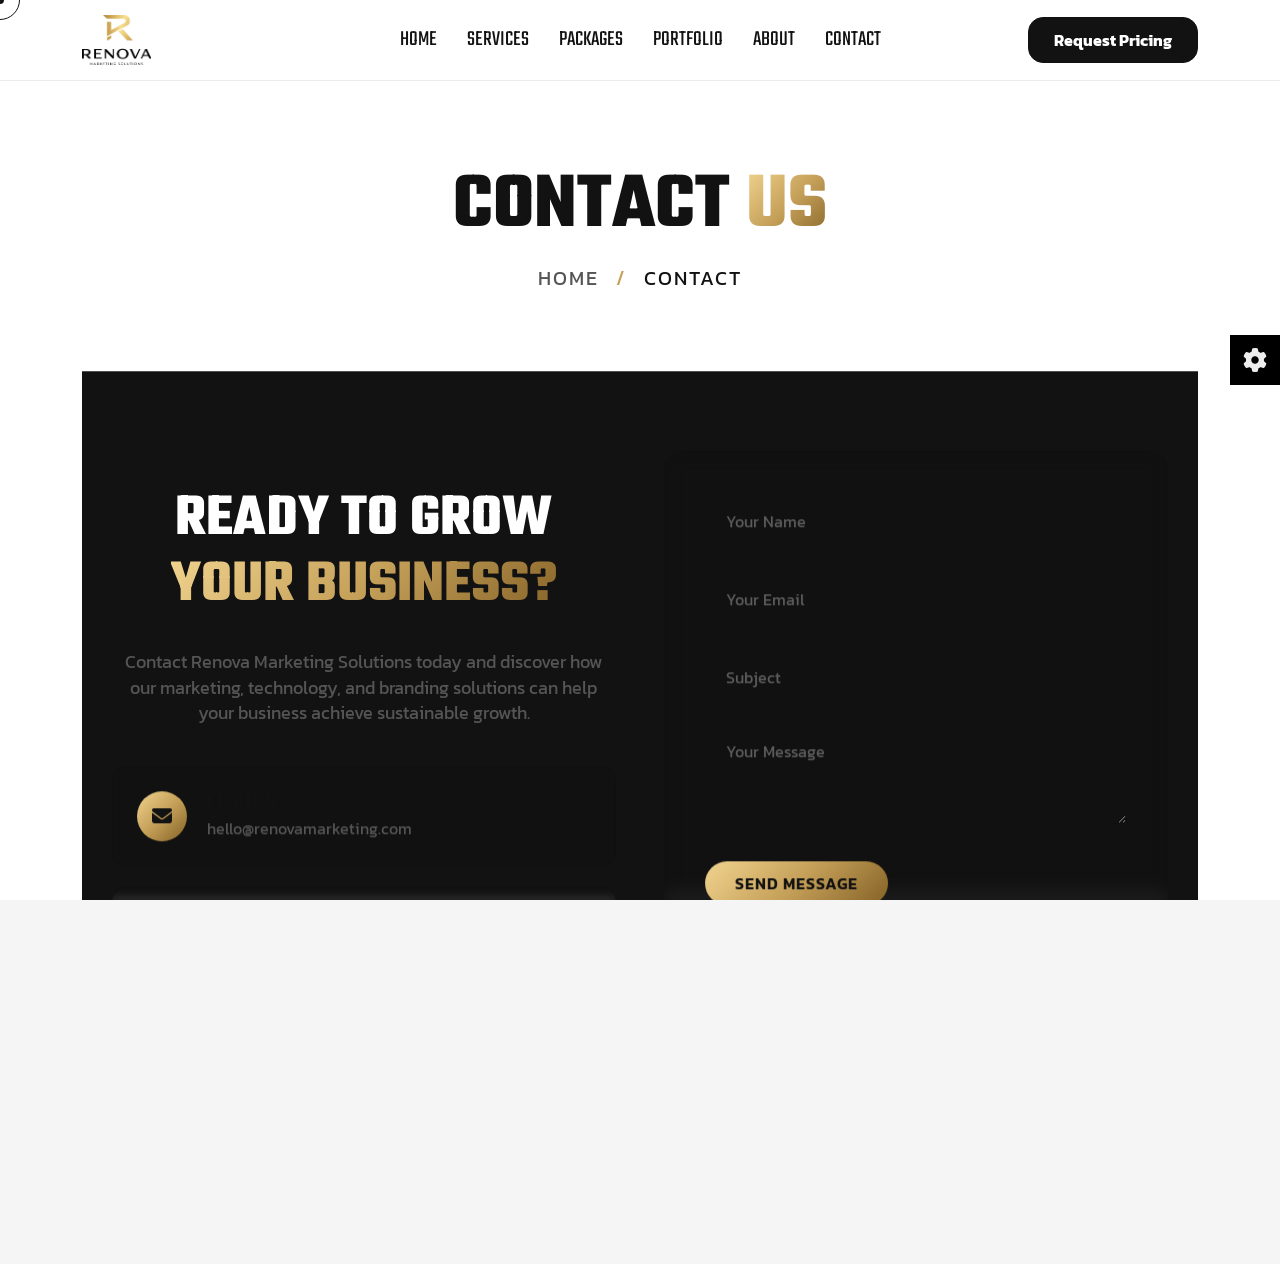
==== contact.html @ ac7cb0bd "fix" ====
<!doctype html>
<html lang="en">
  <head>
    <meta charset="UTF-8" />
    <meta http-equiv="X-UA-Compatible" content="IE=edge" />
    <meta name="viewport" content="width=device-width, initial-scale=1.0" />
    <meta
      name="description"
      content="Renova Marketing Solutions is a premier marketing and technology agency specializing in web development, branding, SEO, mobile apps, social media management."
    />

    <title>Renova Marketing Solutions | Marketing & Technology Agency</title>

    <!-- Fav Icon -->
    <link rel="icon" type="image/x-icon" href="assets/imgs/logo/favicon.png" />

    <!-- All CSS files -->
    <link rel="stylesheet" href="assets/css/bootstrap.min.css" />
    <link rel="stylesheet" href="assets/css/all.min.css" />
    <link rel="stylesheet" href="assets/css/swiper-bundle.min.css" />
    <link rel="stylesheet" href="assets/css/progressbar.css" />
    <link rel="stylesheet" href="assets/css/meanmenu.min.css" />
    <link rel="stylesheet" href="assets/css/magnific-popup.css" />
    <link rel="stylesheet" href="assets/css/master-web-agency.css" />
    <style>
      :root {
        --theme: #c5a059 !important;
        --action: #c5a059 !important;
      }
      img[src*="assets/imgs/icon/icon-s-"],
      img[src*="assets/imgs/shape/img-s-"],
      img[src*="arrow-right-half"] {
        filter: hue-rotate(-32deg) saturate(55%) brightness(105%) !important;
      }
      /* Optimize spacing for consecutive sections sharing the same background color */
      .service-area-inner,
      .testimonial-area-inner,
      .faq-area-inner,
      .contact-area-inner,
      .blog-area-inner {
        padding-top: 80px !important;
        padding-bottom: 80px !important;
      }
      @media only screen and (max-width: 1199px) {
        .service-area-inner,
        .testimonial-area-inner,
        .faq-area-inner,
        .contact-area-inner,
        .blog-area-inner {
          padding-top: 60px !important;
          padding-bottom: 60px !important;
        }
      }
      .blog:hover {
        background: linear-gradient(
          135deg,
          #f1d48f 0%,
          #c5a059 50%,
          #846226 100%
        ) !important;
      }
      .blog:hover .title,
      .blog:hover .text,
      .blog:hover .name {
        color: #121212 !important;
      }
      .blog:hover .meta {
        color: #333333 !important;
      }
      .feature-area {
        background: linear-gradient(
          135deg,
          #f1d48f 0%,
          #c5a059 50%,
          #846226 100%
        ) !important;
      }
      .feature-area .feature-box {
        border-inline-end-color: rgba(0, 0, 0, 0.15) !important;
      }
      #packages {
        padding: 120px 0;
      }
      .pricing-card {
        background: rgba(255, 255, 255, 0.03);
        backdrop-filter: blur(10px);
        border: 1px solid rgba(255, 255, 255, 0.1);
        border-radius: 20px;
        padding: 40px 30px;
        transition: all 0.3s ease;
        height: 100%;
        display: flex;
        flex-direction: column;
        justify-content: space-between;
      }
      .pricing-card:hover {
        transform: translateY(-10px);
        border-color: #c5a059;
        box-shadow: 0 10px 30px rgba(197, 160, 89, 0.2);
      }
      .pricing-card.popular {
        border-color: #c5a059;
        background: linear-gradient(
          145deg,
          rgba(197, 160, 89, 0.08),
          rgba(255, 255, 255, 0.02)
        );
      }
      .pricing-card .badge-popular {
        background: linear-gradient(
          135deg,
          #f1d48f 0%,
          #c5a059 50%,
          #846226 100%
        );
        color: #121212;
        font-size: 12px;
        padding: 5px 12px;
        border-radius: 20px;
        font-weight: 600;
        text-transform: uppercase;
        display: inline-block;
        margin-bottom: 20px;
      }
      .pricing-card .package-name {
        font-size: 28px;
        font-weight: 700;
        text-transform: uppercase;
        margin-bottom: 15px;
        letter-spacing: 1px;
      }
      .pricing-card .package-price {
        font-size: 40px;
        font-weight: 800;
        margin-bottom: 25px;
        color: #c5a059;
      }
      .pricing-card .package-features {
        list-style: none;
        padding: 0;
        margin: 0 0 35px 0;
      }
      .pricing-card .package-features li {
        margin-bottom: 12px;
        font-size: 15px;
        display: flex;
        align-items: center;
        text-transform: none;
        letter-spacing: 0;
      }
      .pricing-card .package-features li i {
        color: #c5a059;
        margin-right: 10px;
        font-size: 14px;
      }
      .pricing-card .btn-pricing {
        width: 100%;
        text-align: center;
        padding: 12px 20px;
        border-radius: 30px;
        font-weight: 600;
        text-transform: uppercase;
        letter-spacing: 1px;
        transition: all 0.3s ease;
        background: transparent;
        border: 2px solid var(--text-color, #fff);
        color: var(--text-color, #fff);
        display: block;
      }
      .pricing-card .btn-pricing:hover {
        background: linear-gradient(
          135deg,
          #f1d48f 0%,
          #c5a059 50%,
          #846226 100%
        ) !important;
        border-color: transparent !important;
        color: #121212 !important;
      }
      .pricing-card.popular .btn-pricing {
        background: linear-gradient(
          135deg,
          #f1d48f 0%,
          #c5a059 50%,
          #846226 100%
        ) !important;
        border-color: transparent !important;
        color: #121212 !important;
      }
      .pricing-card.popular .btn-pricing:hover {
        background: transparent !important;
        border-color: #c5a059 !important;
        color: #c5a059 !important;
      }
      .max-width-600 {
        max-width: 600px;
      }

      /* Theme adaptation */
      body.dark .pricing-card {
        background: rgba(255, 255, 255, 0.03);
        border-color: rgba(255, 255, 255, 0.1);
      }
      body:not(.dark) .pricing-card {
        background: rgba(0, 0, 0, 0.02);
        border-color: rgba(0, 0, 0, 0.08);
      }

      body.dark .pricing-card .btn-pricing {
        border-color: #fff;
        color: #fff;
      }
      body:not(.dark) .pricing-card .btn-pricing {
        border-color: #000;
        color: #000;
      }
      body.dark .pricing-card .btn-pricing:hover {
        border-color: #c5a059 !important;
        color: #fff !important;
      }
      body:not(.dark) .pricing-card .btn-pricing:hover {
        border-color: #c5a059 !important;
        color: #000 !important;
      }
      body.dark .logo-text {
        color: #fff;
      }
      body:not(.dark) .logo-text {
        color: #000;
      }

      /* Contact Form styling */
      .contact-form-wrapper {
        background: rgba(255, 255, 255, 0.02);
        border: 1px solid rgba(255, 255, 255, 0.1);
        padding: 40px;
        border-radius: 20px;
        backdrop-filter: blur(10px);
      }
      body.dark .contact-form-wrapper {
        background: rgba(255, 255, 255, 0.02);
        border-color: rgba(255, 255, 255, 0.1);
      }
      body:not(.dark) .contact-form-wrapper {
        background: rgba(0, 0, 0, 0.02);
        border-color: rgba(0, 0, 0, 0.08);
      }
      .form-group {
        margin-bottom: 20px;
      }
      .form-control-custom {
        background: transparent;
        border: none;
        border-bottom: 1px solid rgba(255, 255, 255, 0.2);
        border-radius: 0;
        color: inherit;
        padding: 12px 5px;
        width: 100%;
        transition: all 0.3s ease;
      }
      body:not(.dark) .form-control-custom {
        border-bottom: 1px solid rgba(0, 0, 0, 0.15);
        color: #000;
      }
      body.dark .form-control-custom {
        color: #fff;
      }
      .form-control-custom::placeholder {
        color: rgba(128, 128, 128, 0.7);
      }
      .form-control-custom:focus {
        outline: none;
        border-bottom-color: #c5a059;
        box-shadow: none;
      }
      .btn-submit-custom {
        background: linear-gradient(
          135deg,
          #f1d48f 0%,
          #c5a059 50%,
          #846226 100%
        );
        color: #121212;
        border: none;
        padding: 14px 30px;
        border-radius: 30px;
        font-weight: 600;
        text-transform: uppercase;
        letter-spacing: 1px;
        cursor: pointer;
        transition: all 0.3s ease;
        margin-top: 15px;
        display: inline-block;
      }
      .btn-submit-custom:hover {
        background: transparent;
        color: inherit;
        border: 2px solid #c5a059;
        padding: 12px 28px;
      }
      body.dark .btn-submit-custom:hover {
        color: #c5a059;
        border-color: #c5a059;
      }
      body:not(.dark) .btn-submit-custom:hover {
        color: #c5a059;
        border-color: #c5a059;
      }
      .contact-info-list {
        list-style: none;
        padding: 0;
        margin: 30px 0 0 0;
      }
      .contact-info-list li {
        margin-bottom: 20px;
        display: flex;
        align-items: center;
        gap: 15px;
        font-size: 18px;
        text-transform: none;
        letter-spacing: 0;
      }
      .contact-info-list li i {
        color: #c5a059;
        font-size: 20px;
        width: 24px;
      }
      .contact-info-list li a {
        color: inherit;
        text-decoration: none;
      }
      .contact-info-list li a:hover {
        color: #c5a059;
      }

      /* Why Choose Us 7-item Grid Enhancements */
      @media (min-width: 992px) {
        .feature-area .features-wrapper {
          grid-template-columns: repeat(3, 1fr) !important;
        }
        .feature-area .features-wrapper .feature-box:nth-child(3n) {
          border-inline-end: none !important;
        }
        .feature-area .features-wrapper .feature-box:nth-child(-n + 6) {
          border-bottom: 1px solid rgba(0, 0, 0, 0.08);
          padding-bottom: 40px;
          margin-bottom: 40px;
        }
        body.dark
          .feature-area
          .features-wrapper
          .feature-box:nth-child(-n + 6) {
          border-bottom-color: rgba(255, 255, 255, 0.08);
        }
      }
      @media (max-width: 991px) and (min-width: 768px) {
        .feature-area .features-wrapper {
          grid-template-columns: repeat(2, 1fr) !important;
        }
        .feature-area .features-wrapper .feature-box:nth-child(2n) {
          border-inline-end: none !important;
        }
        .feature-area .features-wrapper .feature-box:nth-child(-n + 6) {
          border-bottom: 1px solid rgba(0, 0, 0, 0.08);
          padding-bottom: 30px;
          margin-bottom: 30px;
        }
        body.dark
          .feature-area
          .features-wrapper
          .feature-box:nth-child(-n + 6) {
          border-bottom-color: rgba(255, 255, 255, 0.08);
        }
      }
      @media (max-width: 767px) {
        .feature-area .features-wrapper {
          grid-template-columns: 1fr !important;
        }
        .feature-area .features-wrapper .feature-box {
          border-inline-end: none !important;
          border-bottom: 1px solid rgba(0, 0, 0, 0.08);
          padding-bottom: 30px;
          margin-bottom: 30px;
        }
        .feature-area .features-wrapper .feature-box:last-child {
          border-bottom: none !important;
          padding-bottom: 0;
          margin-bottom: 0;
        }
        body.dark .feature-area .features-wrapper .feature-box {
          border-bottom-color: rgba(255, 255, 255, 0.08);
        }
      }
      .feature-box {
        height: 100%;
        display: flex;
        flex-direction: column;
        justify-content: flex-start;
      }
      body.dark .feature-box {
        border-inline-end-color: rgba(255, 255, 255, 0.12) !important;
      }
      body:not(.dark) .feature-box {
        border-inline-end-color: rgba(0, 0, 0, 0.12) !important;
      }

      /* What's Included with Every Project styling */
      .border-top-custom {
        border-top: 1px solid rgba(128, 128, 128, 0.15);
      }
      body:not(.dark) .border-top-custom {
        border-top-color: rgba(0, 0, 0, 0.08);
      }
      .inclusions-grid {
        display: grid;
        grid-template-columns: repeat(2, 1fr);
        gap: 20px 40px;
      }
      .inclusion-item {
        font-size: 18px;
        display: flex;
        align-items: center;
        gap: 12px;
        text-transform: none;
        letter-spacing: 0;
      }
      .inclusion-item i {
        color: #c5a059;
        font-size: 20px;
      }
      @media (max-width: 767px) {
        .inclusions-grid {
          grid-template-columns: 1fr;
          gap: 15px;
          margin-top: 30px;
        }
      }

      /* Portfolio styling */
      .work-area {
        overflow: hidden;
      }
      .work-box {
        border-radius: 20px;
        overflow: hidden;
      }
      .work-box img {
        width: 100%;
        height: auto;
        object-fit: cover;
        border-radius: 20px;
        transition: transform 0.5s ease;
      }
      .work-box:hover img {
        transform: scale(1.05);
      }
      /* Dark mode adaptation for work slider content */
      body.dark .work-box .content {
        background-color: rgba(18, 18, 18, 0.9) !important;
      }
      body.dark .work-box .title {
        color: #fff !important;
      }
      body.dark .work-box .meta {
        color: #999 !important;
      }

      /* Contact Section Redesign */
      .gold-gradient-text {
        background: linear-gradient(
          135deg,
          #f1d48f 0%,
          #c5a059 50%,
          #846226 100%
        ) !important;
        -webkit-background-clip: text !important;
        -webkit-text-fill-color: transparent !important;
        background-clip: text !important;
        display: inline-block;
      }
      .contact-cards-grid {
        display: grid;
        grid-template-columns: 1fr;
        gap: 20px;
      }
      .contact-card {
        background: rgba(255, 255, 255, 0.03);
        border: 1px solid rgba(255, 255, 255, 0.08);
        border-radius: 15px;
        padding: 24px;
        display: flex;
        align-items: center;
        gap: 20px;
        transition: all 0.3s ease;
        backdrop-filter: blur(5px);
      }
      body:not(.dark) .contact-card {
        background: rgba(0, 0, 0, 0.02);
        border-color: rgba(0, 0, 0, 0.06);
      }
      .contact-card:hover {
        transform: translateX(10px);
        border-color: #c5a059;
        box-shadow: 0 5px 15px rgba(197, 160, 89, 0.15);
      }
      .contact-card .card-icon {
        width: 50px;
        height: 50px;
        border-radius: 50%;
        background: linear-gradient(
          135deg,
          #f1d48f 0%,
          #c5a059 50%,
          #846226 100%
        );
        display: flex;
        align-items: center;
        justify-content: center;
        color: #121212;
        font-size: 20px;
        flex-shrink: 0;
        transition: all 0.3s ease;
      }
      .contact-card:hover .card-icon {
        transform: rotate(15deg) scale(1.1);
      }
      .contact-card .card-content {
        display: flex;
        flex-direction: column;
        gap: 4px;
        text-align: left;
      }
      .contact-card .card-title {
        font-family: var(--font_teko);
        font-size: 22px;
        font-weight: 700;
        text-transform: uppercase;
        letter-spacing: 0.5px;
        margin: 0;
        color: var(--primary);
      }
      .contact-card .card-text,
      .contact-card .card-link {
        font-size: 16px;
        color: var(--secondary);
        text-transform: none;
        line-height: 1.4;
      }
      .contact-card .card-link {
        text-decoration: none;
        transition: color 0.3s;
      }
      .contact-card .card-link:hover {
        color: #c5a059;
      }
      .form-control-custom {
        background: rgba(255, 255, 255, 0.02) !important;
        border: 1px solid rgba(255, 255, 255, 0.1) !important;
        border-radius: 12px !important;
        color: inherit;
        padding: 16px 20px !important;
        width: 100%;
        transition: all 0.3s ease;
      }
      body:not(.dark) .form-control-custom {
        background: rgba(0, 0, 0, 0.015) !important;
        border-color: rgba(0, 0, 0, 0.08) !important;
      }
      .form-control-custom:focus {
        border-color: #c5a059 !important;
        background: rgba(255, 255, 255, 0.04) !important;
        box-shadow: 0 0 12px rgba(197, 160, 89, 0.2) !important;
      }
      body.dark .contact-form-wrapper {
        box-shadow:
          0 15px 40px rgba(0, 0, 0, 0.5),
          0 0 30px rgba(197, 160, 89, 0.03);
      }
    </style>
  </head>

  <body class="font-heading-teko-bold">
    <!-- Preloader -->
    <div id="preloader">
      <div id="container" class="container-preloader">
        <div class="animation-preloader">
          <div class="spinner"></div>
          <div class="txt-loading">
            <span data-text="R" class="characters">R</span>
            <span data-text="E" class="characters">E</span>
            <span data-text="N" class="characters">N</span>
            <span data-text="O" class="characters">O</span>
            <span data-text="V" class="characters">V</span>
            <span data-text="A" class="characters">A</span>
          </div>
        </div>
        <div class="loader-section section-left"></div>
        <div class="loader-section section-right"></div>
      </div>
    </div>

    <!-- Cursor Animation -->
    <div class="cursor1"></div>
    <div class="cursor2"></div>

    <!-- Sroll to top -->
    <div class="progress-wrap">
      <svg
        class="progress-circle svg-content"
        width="100%"
        height="100%"
        viewBox="-1 -1 102 102"
      >
        <path d="M50,1 a49,49 0 0,1 0,98 a49,49 0 0,1 0,-98"></path>
      </svg>
    </div>

    <!-- Switcher Area Start -->
    <div class="switcher__area">
      <div class="switcher__icon">
        <button id="switcher_open"><i class="fa-solid fa-gear"></i></button>
        <button id="switcher_close"><i class="fa-solid fa-xmark"></i></button>
      </div>
      <div class="switcher__items">
        <div class="switcher__item">
          <div class="switch__title-wrap">
            <p class="switcher__title">mode</p>
          </div>
          <div class="switcher__btn mode-type wc-col-2">
            <button class="active" data-mode="light">light</button>
            <button data-mode="dark">dark</button>
          </div>
        </div>
        <div class="switcher__item">
          <div class="switch__title-wrap">
            <p class="switcher__title">Language Support</p>
          </div>
          <div class="switcher__btn lang_dir wc-col-2">
            <button class="active" data-mode="ltr">LTR</button>
            <button data-mode="rtl">RTL</button>
          </div>
        </div>
        <div class="switcher__item">
          <div class="switch__title-wrap">
            <p class="switcher__title">Layout</p>
          </div>
          <div class="switcher__btn layout-type wc-col-2">
            <button class="active" data-mode="full-width">Full Width</button>
            <button data-mode="box-layout">Box Layout</button>
          </div>
        </div>
        <div class="switcher__item">
          <div class="switch__title-wrap">
            <p class="switcher__title">Cursor</p>
          </div>
          <div class="switcher__btn">
            <select name="cursor-style" id="cursor_style">
              <option value="1">default</option>
              <option selected value="2">animated</option>
            </select>
          </div>
        </div>
      </div>
    </div>
    <!-- Switcher Area End -->

    <!-- offcanvas start  -->
    <div class="offcanvas-3__area">
      <div class="offcanvas-3__inner">
        <div class="offcanvas-3__meta-wrapper">
          <div class="">
            <button
              id="close_offcanvas"
              class="close-button close-offcanvas"
              onclick="hideCanvas3()"
            >
              <span></span>
              <span></span>
            </button>
          </div>
          <div class="">
            <div class="offcanvas-3__meta mb-145 d-none d-md-block">
              <ul>
                <li>
                  <a href="mailto:hello@renovamarketing.com"
                    >hello@renovamarketing.com</a
                  >
                </li>
                <li>
                  <a href="index.html"
                    >Toronto, ON, Canada <br />
                    New York, NY, USA</a
                  >
                </li>
              </ul>
            </div>
            <div class="offcanvas-3__social d-none d-md-block">
              <p class="title">Follow Us</p>
              <div class="offcanvas-3__social-links">
                <a href="index.html"><i class="fa-brands fa-facebook-f"></i></a>
                <a href="index.html"><i class="fa-brands fa-twitter"></i></a>
                <a href="index.html"><i class="fa-brands fa-instagram"></i></a>
                <a href="index.html"><i class="fa-brands fa-linkedin"></i></a>
              </div>
            </div>
          </div>
        </div>
        <div class="offcanvas-3__menu-wrapper">
          <nav class="nav-menu offcanvas-3__menu">
            <ul>
              <li><a href="index.html#hero">home</a></li>
              <li><a href="index.html#services">services</a></li>
              <li><a href="index.html#packages">packages</a></li>
              <li><a href="index.html#portfolio">portfolio</a></li>
              <li><a href="index.html#about">about</a></li>
              <li><a href="contact.html">contact</a></li>
            </ul>
          </nav>
        </div>
      </div>
    </div>
    <!-- offcanvas end  -->

    <!-- search modal start -->
    <div
      class="modal fade"
      id="search-template"
      data-bs-backdrop="static"
      data-bs-keyboard="false"
      tabindex="-1"
      aria-labelledby="search-template"
      aria-hidden="true"
    >
      <button
        type="button"
        class="btn-close"
        data-bs-dismiss="modal"
        aria-label="Close"
      ></button>
      <div class="modal-dialog modal-dialog-centered">
        <div class="modal-content">
          <div class="modal-body">
            <form action="#" class="form-search">
              <input type="text" placeholder="Search" />
              <button type="submit">
                <i class="fa-solid fa-magnifying-glass"></i>
              </button>
            </form>
          </div>
        </div>
      </div>
    </div>
    <!-- search modal end -->

    <!-- Header area start -->
    <header class="header-area">
      <div class="container large">
        <div class="header-area__inner">
          <div
            class="header__logo"
            style="display: flex; align-items: center; gap: 10px"
          >
            <a href="index.html"
              style="
                display: flex;
                align-items: center;
                gap: 10px;
                text-decoration: none;
              "
            >
              <img
                class="show-light"
                src="assets/imgs/logo/logo.png"
                alt="Site Logo"
                style="height: 50px"
              />
              <img
                class="show-dark"
                src="assets/imgs/logo/logo-light.png"
                alt="Site Logo"
                style="height: 50px"
              />
            </a>
          </div>
          <div class="header__nav pos-center">
            <nav class="main-menu">
              <ul>
                <li><a href="index.html#hero">home</a></li>
                <li><a href="index.html#services">services</a></li>
                <li><a href="index.html#packages">packages</a></li>
                <li><a href="index.html#portfolio">portfolio</a></li>
                <li><a href="index.html#about">about</a></li>
                <li><a href="contact.html">contact</a></li>
              </ul>
            </nav>
          </div>
          <div class="header__button">
            <a href="contact.html" class="wc-btn wc-btn-primary btn-text-flip">
              <span data-text="Request Pricing">Request Pricing</span></a
            >
          </div>
          <div class="header__navicon d-xl-none">
            <button onclick="showCanvas3()" class="open-offcanvas">
              <i class="fa-solid fa-bars"></i>
            </button>
          </div>
        </div>
      </div>
    </header>
    <!-- Header area end -->

    <div class="has-smooth" id="has_smooth"></div>
    <div id="smooth-wrapper">
      <div id="smooth-content">
        <div class="body-wrapper body-web-agency">
          <!-- overlay switcher close  -->
          <div class="overlay-switcher-close"></div>

          <main>
            <!-- contact hero start -->
            <section class="contact-hero-area section-spacing-top" style="padding-top: 180px; padding-bottom: 80px; background: rgba(255,255,255,0.01);">
              <div class="container">
                <div class="row">
                  <div class="col-lg-12">
                    <div class="section-title-wrapper text-center">
                      <h1 class="section-title font-heading-teko-bold" style="font-size: 80px; text-transform: uppercase; margin-bottom: 20px;">
                        Contact <span class="gold-gradient-text">Us</span>
                      </h1>
                      <p class="text" style="font-size: 20px; text-transform: uppercase; letter-spacing: 2px;">
                        <a href="index.html#hero" style="color: var(--secondary); text-decoration: none;">Home</a> 
                        <span style="color: #c5a059; margin: 0 10px;">/</span> 
                        <span style="color: var(--primary);">Contact</span>
                      </p>
                    </div>
                  </div>
                </div>
              </div>
            </section>
            <!-- contact hero end -->
<!-- contact area start  -->
            <!-- contact area start  -->
            <section class="contact-area" id="contact">
              <div class="container">
                <div class="contact-area-inner section-spacing">
                  <div class="row g-5">
                    <div class="col-lg-6 has_fade_anim" data-fade-from="left">
                      <div class="section-content">
                        <div class="section-title-wrapper">
                          <div class="subtitle-wrapper mb-20">
                            <span class="section-subtitle">Get in Touch</span>
                          </div>
                          <div class="title-wrapper">
                            <h2
                              class="section-title"
                              style="font-size: 60px; line-height: 1.1"
                            >
                              Ready to grow <br /><span
                                class="gold-gradient-text"
                                >your business?</span
                              >
                            </h2>
                          </div>
                        </div>
                        <div class="text-wrapper mt-30">
                          <p class="text">
                            Contact Renova Marketing Solutions today and
                            discover how our marketing, technology, and branding
                            solutions can help your business achieve sustainable
                            growth.
                          </p>
                        </div>

                        <div class="contact-cards-grid mt-40">
                          <!-- Card 1: Email -->
                          <div class="contact-card">
                            <div class="card-icon">
                              <i class="fa-solid fa-envelope"></i>
                            </div>
                            <div class="card-content">
                              <h4 class="card-title">Email Us</h4>
                              <a
                                href="mailto:hello@renovamarketing.com"
                                class="card-link"
                                >hello@renovamarketing.com</a
                              >
                            </div>
                          </div>
                          <!-- Card 2: Website -->
                          <div class="contact-card">
                            <div class="card-icon">
                              <i class="fa-solid fa-globe"></i>
                            </div>
                            <div class="card-content">
                              <h4 class="card-title">Our Website</h4>
                              <span class="card-text"
                                >www.renovamarketing.com</span
                              >
                            </div>
                          </div>
                          <!-- Card 3: Locations -->
                          <div class="contact-card">
                            <div class="card-icon">
                              <i class="fa-solid fa-location-dot"></i>
                            </div>
                            <div class="card-content">
                              <h4 class="card-title">Locations</h4>
                              <span class="card-text"
                                >Toronto, ON, Canada <br />
                                New York, NY, USA</span
                              >
                            </div>
                          </div>
                        </div>
                      </div>
                    </div>
                    <div class="col-lg-6 has_fade_anim" data-fade-from="right">
                      <div class="contact-form-wrapper">
                        <form action="#" method="POST">
                          <div class="form-group">
                            <input
                              type="text"
                              name="name"
                              class="form-control-custom"
                              placeholder="Your Name"
                              required
                            />
                          </div>
                          <div class="form-group">
                            <input
                              type="email"
                              name="email"
                              class="form-control-custom"
                              placeholder="Your Email"
                              required
                            />
                          </div>
                          <div class="form-group">
                            <input
                              type="text"
                              name="subject"
                              class="form-control-custom"
                              placeholder="Subject"
                            />
                          </div>
                          <div class="form-group">
                            <textarea
                              name="message"
                              class="form-control-custom"
                              rows="4"
                              placeholder="Your Message"
                              required
                            ></textarea>
                          </div>
                          <button type="submit" class="btn-submit-custom">
                            Send Message
                          </button>
                        </form>
                      </div>
                    </div>
                  </div>
                </div>
              </div>
            </section>
            <!-- contact area end  -->

                        </main><!-- footer area start  -->
          <footer class="footer-area">
            <div class="container large">
              <div class="copyright-area-inner">
                <div class="copyright-text">
                  <p class="text">
                    © 2026
                    <a href="#">Renova Marketing Solutions</a>
                    . All rights reserved.
                  </p>
                </div>

                <ul class="social-links">
                  <li>
                    <a href="#"><i class="fa-brands fa-facebook-f"></i></a>
                  </li>
                  <li>
                    <a href="#"><i class="fa-brands fa-twitter"></i></a>
                  </li>
                  <li>
                    <a href="#"><i class="fa-brands fa-instagram"></i></a>
                  </li>
                  <li>
                    <a href="#"><i class="fa-brands fa-linkedin"></i></a>
                  </li>
                </ul>
              </div>
            </div>
          </footer>
          <!-- footer area end  -->
        </div>
      </div>
    </div>

    <!-- All JS files -->
    <script src="assets/js/jquery-3.6.0.min.js"></script>
    <script src="assets/js/bootstrap.bundle.min.js"></script>
    <script src="assets/js/jquery.magnific-popup.min.js"></script>
    <script src="assets/js/swiper-bundle.min.js"></script>
    <script src="assets/js/counter.js"></script>
    <script src="assets/js/progressbar.js"></script>
    <script src="assets/js/gsap.min.js"></script>
    <script src="assets/js/ScrollSmoother.min.js"></script>
    <script src="assets/js/ScrollToPlugin.min.js"></script>
    <script src="assets/js/ScrollTrigger.min.js"></script>
    <script src="assets/js/SplitText.min.js"></script>
    <script src="assets/js/jquery.meanmenu.min.js"></script>
    <script src="assets/js/backToTop.js"></script>
    <script src="assets/js/main.js"></script>
    <script src="assets/js/error-handling.js"></script>
    <script src="assets/js/offcanvas.js"></script>

    <script>
      // client slider
      if (".client-slider-active") {
        var client_slider_active = new Swiper(".client-slider-active", {
          slidesPerView: "auto",
          loop: true,
          autoplay: true,
          spaceBetween: 130,
          speed: 3000,
          autoplay: {
            delay: 1,
          },
        });
      }

      // work slider
      if (".work-slider-active") {
        var work_slider_active = new Swiper(".work-slider-active", {
          slidesPerView: "auto",
          loop: true,
          autoplay: true,
          spaceBetween: 10,
          speed: 3000,
          autoplay: {
            delay: 0,
          },
        });
      }

      // testimonial slider
      if (".testimonial-slider-active") {
        var testimonial_slider_active = new Swiper(
          ".testimonial-slider-active",
          {
            effect: "cards",
            grabCursor: true,
            perSlideOffset: 50,
            rotate: false,
            perSlideRotate: 10,
            navigation: {
              prevEl: ".testimonial-button-prev",
              nextEl: ".testimonial-button-next",
            },
          },
        );
      }
    </script>
  </body>
</html>
---- assets/css/progressbar.css ----
.sonny_progressbar {
	margin-bottom: 16px;
}
.sonny_progressbar p.title {
	font-size: 18px;
	line-height: 20px;
	margin: 0;
	padding: 10px 0;
}
.sonny_progressbar .bar-container {
	position: relative;
	height: 40px;
	border-radius: 25px;
}
.sonny_progressbar .bar-container.shadow {
	-moz-box-shadow: 0px 5px 7px -3px rgba(0,0,0,.5);
	-webkit-box-shadow: 0px 5px 7px -3px rgba(0,0,0,.5);
	box-shadow: 0px 5px 7px -3px rgba(0,0,0,.5);
}
.sonny_progressbar .backgroundBar {
	position: absolute;
	bottom: 0;
	top: 0;
	left: 0;
	right: 0;
}
.sonny_progressbar .bar {
	position: absolute;
	top: 0;
	left: 0;
	height: 100%;
	border-radius: 25px;
}
.sonny_progressbar .targetBar {
	position: absolute;
	top: 0;
	left: 0;
	height: 100%;
	-webkit-animation: Animation 2s infinite ease-in-out;
	-moz-animation: Animation 2s infinite ease-in-out;
	animation: Animation 2s infinite ease-in-out;
}
.sonny_progressbar .targetBar.loader {
	-webkit-animation: AnimationB 4s infinite ease-in-out;
	-moz-animation: AnimationB 4s infinite ease-in-out;
	animation: AnimationB 4s infinite ease-in-out;
	background-image: url('animated-overlay.html');
}
.sonny_progressbar .bar-container.border .bar, .sonny_progressbar .bar-container.border .targetBar, .sonny_progressbar .bar-container.border .backgroundBar {
	border-bottom: 3px solid rgba(0,0,0,.2);
}
.sonny_progressbar .progress-percent {
	font-size: 20px;
	position: absolute;
	inset-inline-end: 15px;
	top:-24px;
}

@keyframes Animation {
  0%   { opacity:.4; }
  50%   { opacity:1; }
  100% { opacity:.4; }
}
@-moz-keyframes Animation{
  0%   { opacity:.4; }
  50%   { opacity:1; }
  100% { opacity:.4; }
}
@-webkit-keyframes Animation{
  0%   { opacity:.4; }
  50%   { opacity:1; }
  100% { opacity:.4; }
}
@keyframes AnimationB {
  0%   { opacity:.01; }
  50%   { opacity:.1; }
  100% { opacity:.01; }
}
@-moz-keyframes AnimationB {
  0%   { opacity:.01; }
  50%   { opacity:.1; }
  100% { opacity:.01; }
}
@-webkit-keyframes AnimationB {
  0%   { opacity:.01; }
  50%   { opacity:.1; }
  100% { opacity:.01; }
}
---- assets/css/master-web-agency.css ----
@import"https://fonts.googleapis.com/css2?family=Kanit:ital,wght@0,100;0,200;0,300;0,400;0,500;0,600;0,700;0,800;0,900;1,100;1,200;1,300;1,400;1,500;1,600;1,700;1,800;1,900&amp;display=swap";@import"https://fonts.googleapis.com/css2?family=Teko:wght@300..700&amp;display=swap";@import"https://fonts.googleapis.com/css2?family=DM+Sans:ital,opsz,wght@0,9..40,100..1000;1,9..40,100..1000&amp;display=swap";@import"https://fonts.googleapis.com/css2?family=Plus+Jakarta+Sans:ital,wght@0,200..800;1,200..800&amp;display=swap";@import"https://fonts.googleapis.com/css2?family=Khand:wght@300;400;500;600;700&amp;display=swap";@import"https://fonts.googleapis.com/css2?family=Instrument+Sans:ital,wght@0,400..700;1,400..700&amp;display=swap";@import"https://fonts.googleapis.com/css2?family=Space+Grotesk:wght@300..700&amp;display=swap";:root{--primary: #121212;--secondary: #555555;--border: rgba(18, 18, 18, 0.08);--theme: #121212;--black: #121212;--black-2: #555555;--white: #FFFFFF;--white-2: #999999;--action: #FFCD4D}:root .dark{--primary: #ffffff;--secondary: #999999;--border: rgba(255, 255, 255, 0.08)}.pb-10{padding-bottom:10px}.pb-15{padding-bottom:15px}.pb-20{padding-bottom:20px}.pb-25{padding-bottom:25px}.pb-30{padding-bottom:30px}@media only screen and (max-width: 767px){.pb-30{padding-bottom:25px}}.pb-35{padding-bottom:35px}@media only screen and (max-width: 767px){.pb-35{padding-bottom:30px}}.pb-40{padding-bottom:40px}@media only screen and (max-width: 767px){.pb-40{padding-bottom:30px}}.pb-45{padding-bottom:45px}@media only screen and (max-width: 767px){.pb-45{padding-bottom:30px}}.pb-50{padding-bottom:50px}@media only screen and (max-width: 767px){.pb-50{padding-bottom:30px}}.pb-55{padding-bottom:55px}@media only screen and (max-width: 991px){.pb-55{padding-bottom:40px}}@media only screen and (max-width: 767px){.pb-55{padding-bottom:30px}}.pb-60{padding-bottom:60px}@media only screen and (max-width: 991px){.pb-60{padding-bottom:40px}}@media only screen and (max-width: 767px){.pb-60{padding-bottom:30px}}.pb-65{padding-bottom:65px}@media only screen and (max-width: 991px){.pb-65{padding-bottom:40px}}@media only screen and (max-width: 767px){.pb-65{padding-bottom:30px}}.pb-70{padding-bottom:70px}@media only screen and (max-width: 991px){.pb-70{padding-bottom:50px}}@media only screen and (max-width: 767px){.pb-70{padding-bottom:35px}}.pb-75{padding-bottom:75px}@media only screen and (max-width: 991px){.pb-75{padding-bottom:50px}}@media only screen and (max-width: 767px){.pb-75{padding-bottom:35px}}.pb-80{padding-bottom:80px}@media only screen and (max-width: 991px){.pb-80{padding-bottom:50px}}@media only screen and (max-width: 767px){.pb-80{padding-bottom:35px}}.pb-85{padding-bottom:85px}@media only screen and (max-width: 991px){.pb-85{padding-bottom:60px}}@media only screen and (max-width: 767px){.pb-85{padding-bottom:35px}}.pb-90{padding-bottom:90px}@media only screen and (max-width: 1199px){.pb-90{padding-bottom:70px}}@media only screen and (max-width: 991px){.pb-90{padding-bottom:60px}}@media only screen and (max-width: 767px){.pb-90{padding-bottom:40px}}.pb-95{padding-bottom:95px}@media only screen and (max-width: 1199px){.pb-95{padding-bottom:70px}}@media only screen and (max-width: 991px){.pb-95{padding-bottom:60px}}@media only screen and (max-width: 767px){.pb-95{padding-bottom:40px}}.pb-100{padding-bottom:100px}@media only screen and (max-width: 991px){.pb-100{padding-bottom:90px}}@media only screen and (max-width: 767px){.pb-100{padding-bottom:60px}}.pb-105{padding-bottom:105px}@media only screen and (max-width: 991px){.pb-105{padding-bottom:90px}}@media only screen and (max-width: 767px){.pb-105{padding-bottom:60px}}.pb-110{padding-bottom:110px}@media only screen and (max-width: 1399px){.pb-110{padding-bottom:120px}}@media only screen and (max-width: 1199px){.pb-110{padding-bottom:100px}}@media only screen and (max-width: 991px){.pb-110{padding-bottom:90px}}@media only screen and (max-width: 767px){.pb-110{padding-bottom:60px}}.pb-115{padding-bottom:115px}@media only screen and (max-width: 1399px){.pb-115{padding-bottom:120px}}@media only screen and (max-width: 1199px){.pb-115{padding-bottom:100px}}@media only screen and (max-width: 991px){.pb-115{padding-bottom:90px}}@media only screen and (max-width: 767px){.pb-115{padding-bottom:60px}}.pb-120{padding-bottom:120px}@media only screen and (max-width: 1399px){.pb-120{padding-bottom:120px}}@media only screen and (max-width: 1199px){.pb-120{padding-bottom:100px}}@media only screen and (max-width: 991px){.pb-120{padding-bottom:90px}}@media only screen and (max-width: 767px){.pb-120{padding-bottom:60px}}.pb-125{padding-bottom:125px}@media only screen and (max-width: 1399px){.pb-125{padding-bottom:120px}}@media only screen and (max-width: 1199px){.pb-125{padding-bottom:100px}}@media only screen and (max-width: 991px){.pb-125{padding-bottom:90px}}@media only screen and (max-width: 767px){.pb-125{padding-bottom:60px}}.pb-130{padding-bottom:130px}@media only screen and (max-width: 1399px){.pb-130{padding-bottom:120px}}@media only screen and (max-width: 1199px){.pb-130{padding-bottom:100px}}@media only screen and (max-width: 991px){.pb-130{padding-bottom:90px}}@media only screen and (max-width: 767px){.pb-130{padding-bottom:60px}}.pb-135{padding-bottom:135px}@media only screen and (max-width: 1399px){.pb-135{padding-bottom:120px}}@media only screen and (max-width: 1199px){.pb-135{padding-bottom:100px}}@media only screen and (max-width: 991px){.pb-135{padding-bottom:90px}}@media only screen and (max-width: 767px){.pb-135{padding-bottom:60px}}.pb-140{padding-bottom:140px}@media only screen and (max-width: 1399px){.pb-140{padding-bottom:120px}}@media only screen and (max-width: 1199px){.pb-140{padding-bottom:100px}}@media only screen and (max-width: 991px){.pb-140{padding-bottom:90px}}@media only screen and (max-width: 767px){.pb-140{padding-bottom:60px}}.pb-145{padding-bottom:145px}@media only screen and (max-width: 1399px){.pb-145{padding-bottom:120px}}@media only screen and (max-width: 1199px){.pb-145{padding-bottom:100px}}@media only screen and (max-width: 991px){.pb-145{padding-bottom:90px}}@media only screen and (max-width: 767px){.pb-145{padding-bottom:60px}}.pb-150{padding-bottom:150px}@media only screen and (max-width: 1399px){.pb-150{padding-bottom:120px}}@media only screen and (max-width: 1199px){.pb-150{padding-bottom:100px}}@media only screen and (max-width: 991px){.pb-150{padding-bottom:90px}}@media only screen and (max-width: 767px){.pb-150{padding-bottom:60px}}.pb-160{padding-bottom:160px}@media only screen and (max-width: 1399px){.pb-160{padding-bottom:120px}}@media only screen and (max-width: 1199px){.pb-160{padding-bottom:100px}}@media only screen and (max-width: 991px){.pb-160{padding-bottom:90px}}@media only screen and (max-width: 767px){.pb-160{padding-bottom:60px}}.pb-170{padding-bottom:170px}@media only screen and (max-width: 1399px){.pb-170{padding-bottom:120px}}@media only screen and (max-width: 1199px){.pb-170{padding-bottom:100px}}@media only screen and (max-width: 991px){.pb-170{padding-bottom:90px}}@media only screen and (max-width: 767px){.pb-170{padding-bottom:60px}}.pb-180{padding-bottom:180px}@media only screen and (max-width: 1399px){.pb-180{padding-bottom:120px}}@media only screen and (max-width: 1199px){.pb-180{padding-bottom:100px}}@media only screen and (max-width: 991px){.pb-180{padding-bottom:90px}}@media only screen and (max-width: 767px){.pb-180{padding-bottom:60px}}.pb-190{padding-bottom:190px}@media only screen and (max-width: 1199px){.pb-190{padding-bottom:150px}}@media only screen and (max-width: 991px){.pb-190{padding-bottom:120px}}@media only screen and (max-width: 767px){.pb-190{padding-bottom:100px}}.pb-200{padding-bottom:200px}@media only screen and (max-width: 1199px){.pb-200{padding-bottom:150px}}@media only screen and (max-width: 991px){.pb-200{padding-bottom:120px}}@media only screen and (max-width: 767px){.pb-200{padding-bottom:100px}}.pt-10{padding-top:10px}.pt-15{padding-top:15px}.pt-20{padding-top:20px}.pt-25{padding-top:25px}.pt-30{padding-top:30px}@media only screen and (max-width: 767px){.pt-30{padding-top:25px}}.pt-35{padding-top:35px}@media only screen and (max-width: 767px){.pt-35{padding-top:30px}}.pt-40{padding-top:40px}@media only screen and (max-width: 767px){.pt-40{padding-top:30px}}.pt-45{padding-top:45px}@media only screen and (max-width: 767px){.pt-45{padding-top:30px}}.pt-50{padding-top:50px}@media only screen and (max-width: 767px){.pt-50{padding-top:30px}}.pt-55{padding-top:55px}@media only screen and (max-width: 991px){.pt-55{padding-top:40px}}@media only screen and (max-width: 767px){.pt-55{padding-top:30px}}.pt-60{padding-top:60px}@media only screen and (max-width: 991px){.pt-60{padding-top:40px}}@media only screen and (max-width: 767px){.pt-60{padding-top:30px}}.ptf-60{padding-top:60px}.pt-65{padding-top:65px}@media only screen and (max-width: 991px){.pt-65{padding-top:40px}}@media only screen and (max-width: 767px){.pt-65{padding-top:30px}}.pt-70{padding-top:70px}@media only screen and (max-width: 991px){.pt-70{padding-top:50px}}@media only screen and (max-width: 767px){.pt-70{padding-top:35px}}.pt-75{padding-top:75px}@media only screen and (max-width: 991px){.pt-75{padding-top:50px}}@media only screen and (max-width: 767px){.pt-75{padding-top:35px}}.pt-80{padding-top:80px}@media only screen and (max-width: 991px){.pt-80{padding-top:50px}}@media only screen and (max-width: 767px){.pt-80{padding-top:35px}}.pt-85{padding-top:85px}@media only screen and (max-width: 991px){.pt-85{padding-top:60px}}@media only screen and (max-width: 767px){.pt-85{padding-top:35px}}.pt-90{padding-top:90px}@media only screen and (max-width: 1199px){.pt-90{padding-top:70px}}@media only screen and (max-width: 991px){.pt-90{padding-top:60px}}@media only screen and (max-width: 767px){.pt-90{padding-top:40px}}.pt-95{padding-top:95px}@media only screen and (max-width: 1199px){.pt-95{padding-top:70px}}@media only screen and (max-width: 991px){.pt-95{padding-top:60px}}@media only screen and (max-width: 767px){.pt-95{padding-top:40px}}.pt-100{padding-top:100px}@media only screen and (max-width: 991px){.pt-100{padding-top:90px}}@media only screen and (max-width: 767px){.pt-100{padding-top:60px}}.pt-105{padding-top:105px}@media only screen and (max-width: 991px){.pt-105{padding-top:90px}}@media only screen and (max-width: 767px){.pt-105{padding-top:60px}}.pt-110{padding-top:110px}@media only screen and (max-width: 1399px){.pt-110{padding-top:120px}}@media only screen and (max-width: 1199px){.pt-110{padding-top:100px}}@media only screen and (max-width: 991px){.pt-110{padding-top:90px}}@media only screen and (max-width: 767px){.pt-110{padding-top:60px}}.pt-115{padding-top:115px}@media only screen and (max-width: 1399px){.pt-115{padding-top:120px}}@media only screen and (max-width: 1199px){.pt-115{padding-top:100px}}@media only screen and (max-width: 991px){.pt-115{padding-top:90px}}@media only screen and (max-width: 767px){.pt-115{padding-top:60px}}.pt-120{padding-top:120px}@media only screen and (max-width: 1399px){.pt-120{padding-top:120px}}@media only screen and (max-width: 1199px){.pt-120{padding-top:100px}}@media only screen and (max-width: 991px){.pt-120{padding-top:90px}}@media only screen and (max-width: 767px){.pt-120{padding-top:60px}}.pt-125{padding-top:125px}@media only screen and (max-width: 1399px){.pt-125{padding-top:120px}}@media only screen and (max-width: 1199px){.pt-125{padding-top:100px}}@media only screen and (max-width: 991px){.pt-125{padding-top:90px}}@media only screen and (max-width: 767px){.pt-125{padding-top:60px}}.pt-130{padding-top:130px}@media only screen and (max-width: 1399px){.pt-130{padding-top:120px}}@media only screen and (max-width: 1199px){.pt-130{padding-top:100px}}@media only screen and (max-width: 991px){.pt-130{padding-top:90px}}@media only screen and (max-width: 767px){.pt-130{padding-top:60px}}.pt-135{padding-top:135px}@media only screen and (max-width: 1399px){.pt-135{padding-top:120px}}@media only screen and (max-width: 1199px){.pt-135{padding-top:100px}}@media only screen and (max-width: 991px){.pt-135{padding-top:90px}}@media only screen and (max-width: 767px){.pt-135{padding-top:60px}}.pt-140{padding-top:140px}@media only screen and (max-width: 1399px){.pt-140{padding-top:120px}}@media only screen and (max-width: 1199px){.pt-140{padding-top:100px}}@media only screen and (max-width: 991px){.pt-140{padding-top:90px}}@media only screen and (max-width: 767px){.pt-140{padding-top:60px}}.pt-145{padding-top:145px}@media only screen and (max-width: 1399px){.pt-145{padding-top:120px}}@media only screen and (max-width: 1199px){.pt-145{padding-top:100px}}@media only screen and (max-width: 991px){.pt-145{padding-top:90px}}@media only screen and (max-width: 767px){.pt-145{padding-top:60px}}.pt-150{padding-top:150px}@media only screen and (max-width: 1399px){.pt-150{padding-top:120px}}@media only screen and (max-width: 1199px){.pt-150{padding-top:100px}}@media only screen and (max-width: 991px){.pt-150{padding-top:90px}}@media only screen and (max-width: 767px){.pt-150{padding-top:60px}}.pt-160{padding-top:160px}@media only screen and (max-width: 1399px){.pt-160{padding-top:120px}}@media only screen and (max-width: 1199px){.pt-160{padding-top:100px}}@media only screen and (max-width: 991px){.pt-160{padding-top:90px}}@media only screen and (max-width: 767px){.pt-160{padding-top:60px}}.pt-170{padding-top:170px}@media only screen and (max-width: 1399px){.pt-170{padding-top:120px}}@media only screen and (max-width: 1199px){.pt-170{padding-top:100px}}@media only screen and (max-width: 991px){.pt-170{padding-top:90px}}@media only screen and (max-width: 767px){.pt-170{padding-top:60px}}.pt-180{padding-top:180px}@media only screen and (max-width: 1399px){.pt-180{padding-top:120px}}@media only screen and (max-width: 1199px){.pt-180{padding-top:100px}}@media only screen and (max-width: 991px){.pt-180{padding-top:90px}}@media only screen and (max-width: 767px){.pt-180{padding-top:60px}}.pt-190{padding-top:190px}@media only screen and (max-width: 1199px){.pt-190{padding-top:150px}}@media only screen and (max-width: 991px){.pt-190{padding-top:120px}}@media only screen and (max-width: 767px){.pt-190{padding-top:100px}}.pt-200{padding-top:200px}@media only screen and (max-width: 1199px){.pt-200{padding-top:150px}}@media only screen and (max-width: 991px){.pt-200{padding-top:120px}}@media only screen and (max-width: 767px){.pt-200{padding-top:100px}}.pt-210{padding-top:210px}@media only screen and (max-width: 1919px){.pt-210{padding-top:170px}}@media only screen and (max-width: 1199px){.pt-210{padding-top:160px}}@media only screen and (max-width: 991px){.pt-210{padding-top:150px}}@media only screen and (max-width: 767px){.pt-210{padding-top:130px}}.pt-230{padding-top:230px}@media only screen and (max-width: 1919px){.pt-230{padding-top:190px}}@media only screen and (max-width: 1199px){.pt-230{padding-top:180px}}@media only screen and (max-width: 991px){.pt-230{padding-top:170px}}@media only screen and (max-width: 767px){.pt-230{padding-top:150px}}.pt-250{padding-top:250px}@media only screen and (max-width: 1919px){.pt-250{padding-top:200px}}@media only screen and (max-width: 1199px){.pt-250{padding-top:200px}}@media only screen and (max-width: 1199px){.pt-250{padding-top:190px}}@media only screen and (max-width: 767px){.pt-250{padding-top:160px}}.pl-5{padding-inline-start:5px}@media only screen and (max-width: 767px){.pl-5{padding-inline-start:0}}.pl-10{padding-inline-start:10px}@media only screen and (max-width: 767px){.pl-10{padding-inline-start:0}}.pl-15{padding-inline-start:15px}@media only screen and (max-width: 767px){.pl-15{padding-inline-start:0}}.pl-20{padding-inline-start:20px}@media only screen and (max-width: 991px){.pl-20{padding-inline-start:10px}}@media only screen and (max-width: 767px){.pl-20{padding-inline-start:0}}.pl-25{padding-inline-start:25px}@media only screen and (max-width: 1199px){.pl-25{padding-inline-start:20px}}@media only screen and (max-width: 991px){.pl-25{padding-inline-start:10px}}@media only screen and (max-width: 767px){.pl-25{padding-inline-start:0}}.pl-30{padding-inline-start:30px}@media only screen and (max-width: 1199px){.pl-30{padding-inline-start:20px}}@media only screen and (max-width: 991px){.pl-30{padding-inline-start:10px}}@media only screen and (max-width: 767px){.pl-30{padding-inline-start:0}}.pl-35{padding-inline-start:35px}@media only screen and (max-width: 1399px){.pl-35{padding-inline-start:30px}}@media only screen and (max-width: 1199px){.pl-35{padding-inline-start:20px}}@media only screen and (max-width: 991px){.pl-35{padding-inline-start:10px}}@media only screen and (max-width: 767px){.pl-35{padding-inline-start:0}}.pl-40{padding-inline-start:40px}@media only screen and (max-width: 1399px){.pl-40{padding-inline-start:30px}}@media only screen and (max-width: 1199px){.pl-40{padding-inline-start:20px}}@media only screen and (max-width: 991px){.pl-40{padding-inline-start:10px}}@media only screen and (max-width: 767px){.pl-40{padding-inline-start:0}}.pl-45{padding-inline-start:45px}@media only screen and (max-width: 1919px){.pl-45{padding-inline-start:40px}}@media only screen and (max-width: 1399px){.pl-45{padding-inline-start:30px}}@media only screen and (max-width: 1199px){.pl-45{padding-inline-start:20px}}@media only screen and (max-width: 991px){.pl-45{padding-inline-start:10px}}@media only screen and (max-width: 767px){.pl-45{padding-inline-start:0}}.pl-50{padding-inline-start:50px}@media only screen and (max-width: 1919px){.pl-50{padding-inline-start:40px}}@media only screen and (max-width: 1399px){.pl-50{padding-inline-start:30px}}@media only screen and (max-width: 1199px){.pl-50{padding-inline-start:20px}}@media only screen and (max-width: 991px){.pl-50{padding-inline-start:10px}}@media only screen and (max-width: 767px){.pl-50{padding-inline-start:0}}.pl-55{padding-inline-start:55px}@media only screen and (max-width: 1919px){.pl-55{padding-inline-start:40px}}@media only screen and (max-width: 1399px){.pl-55{padding-inline-start:30px}}@media only screen and (max-width: 1199px){.pl-55{padding-inline-start:20px}}@media only screen and (max-width: 991px){.pl-55{padding-inline-start:10px}}@media only screen and (max-width: 767px){.pl-55{padding-inline-start:0}}.pl-60{padding-inline-start:60px}@media only screen and (max-width: 1919px){.pl-60{padding-inline-start:40px}}@media only screen and (max-width: 1399px){.pl-60{padding-inline-start:30px}}@media only screen and (max-width: 1199px){.pl-60{padding-inline-start:20px}}@media only screen and (max-width: 991px){.pl-60{padding-inline-start:10px}}@media only screen and (max-width: 767px){.pl-60{padding-inline-start:0}}.pl-65{padding-inline-start:65px}@media only screen and (max-width: 1919px){.pl-65{padding-inline-start:40px}}@media only screen and (max-width: 1399px){.pl-65{padding-inline-start:30px}}@media only screen and (max-width: 1199px){.pl-65{padding-inline-start:20px}}@media only screen and (max-width: 991px){.pl-65{padding-inline-start:10px}}@media only screen and (max-width: 767px){.pl-65{padding-inline-start:0}}.pl-70{padding-inline-start:70px}@media only screen and (max-width: 1919px){.pl-70{padding-inline-start:50px}}@media only screen and (max-width: 1399px){.pl-70{padding-inline-start:30px}}@media only screen and (max-width: 1199px){.pl-70{padding-inline-start:20px}}@media only screen and (max-width: 991px){.pl-70{padding-inline-start:10px}}@media only screen and (max-width: 767px){.pl-70{padding-inline-start:0}}.pl-75{padding-inline-start:75px}@media only screen and (max-width: 1919px){.pl-75{padding-inline-start:50px}}@media only screen and (max-width: 1399px){.pl-75{padding-inline-start:30px}}@media only screen and (max-width: 1199px){.pl-75{padding-inline-start:20px}}@media only screen and (max-width: 991px){.pl-75{padding-inline-start:10px}}@media only screen and (max-width: 767px){.pl-75{padding-inline-start:0}}.pl-80{padding-inline-start:80px}@media only screen and (max-width: 1919px){.pl-80{padding-inline-start:50px}}@media only screen and (max-width: 1399px){.pl-80{padding-inline-start:30px}}@media only screen and (max-width: 1199px){.pl-80{padding-inline-start:20px}}@media only screen and (max-width: 991px){.pl-80{padding-inline-start:10px}}@media only screen and (max-width: 767px){.pl-80{padding-inline-start:0}}.pl-85{padding-inline-start:85px}@media only screen and (max-width: 1919px){.pl-85{padding-inline-start:50px}}@media only screen and (max-width: 1399px){.pl-85{padding-inline-start:30px}}@media only screen and (max-width: 1199px){.pl-85{padding-inline-start:20px}}@media only screen and (max-width: 991px){.pl-85{padding-inline-start:10px}}@media only screen and (max-width: 767px){.pl-85{padding-inline-start:0}}.pl-90{padding-inline-start:90px}@media only screen and (max-width: 1919px){.pl-90{padding-inline-start:50px}}@media only screen and (max-width: 1399px){.pl-90{padding-inline-start:30px}}@media only screen and (max-width: 1199px){.pl-90{padding-inline-start:20px}}@media only screen and (max-width: 991px){.pl-90{padding-inline-start:10px}}@media only screen and (max-width: 767px){.pl-90{padding-inline-start:0}}.pl-100{padding-inline-start:100px}@media only screen and (max-width: 1919px){.pl-100{padding-inline-start:50px}}@media only screen and (max-width: 1399px){.pl-100{padding-inline-start:30px}}@media only screen and (max-width: 1199px){.pl-100{padding-inline-start:20px}}@media only screen and (max-width: 991px){.pl-100{padding-inline-start:10px}}@media only screen and (max-width: 767px){.pl-100{padding-inline-start:0}}.plr-50{padding-inline-start:50px;padding-inline-end:50px}@media only screen and (max-width: 991px){.plr-50{padding-inline-start:30px;padding-inline-end:30px}}@media only screen and (max-width: 767px){.plr-50{padding-inline-start:15px;padding-inline-end:15px}}.plr-100{padding-inline-start:100px;padding-inline-end:100px}@media only screen and (min-width: 1600px){.box-layout .plr-100{padding-inline-start:30px;padding-inline-end:30px}}@media only screen and (max-width: 1919px){.plr-100{padding-inline-start:30px;padding-inline-end:30px}}@media only screen and (max-width: 767px){.plr-100{padding-inline-start:15px;padding-inline-end:15px}}.plr-150{padding-inline-start:150px;padding-inline-end:150px}@media only screen and (min-width: 1600px){.box-layout .plr-150{padding-inline-start:30px;padding-inline-end:30px}}@media only screen and (max-width: 1919px){.plr-150{padding-inline-start:30px;padding-inline-end:30px}}@media only screen and (max-width: 767px){.plr-150{padding-inline-start:15px;padding-inline-end:15px}}.plr-200{padding-inline-start:200px;padding-inline-end:200px}@media only screen and (min-width: 1600px){.box-layout .plr-200{padding-inline-start:50px;padding-inline-end:50px}}@media only screen and (max-width: 1919px){.plr-200{padding-inline-start:50px;padding-inline-end:50px}}@media only screen and (max-width: 1199px){.plr-200{padding-inline-start:30px;padding-inline-end:30px}}@media only screen and (max-width: 767px){.plr-200{padding-inline-start:15px;padding-inline-end:15px}}.plr-250{padding-inline-start:250px;padding-inline-end:250px}@media only screen and (min-width: 1600px){.box-layout .plr-250{padding-inline-start:50px;padding-inline-end:50px}}@media only screen and (max-width: 1919px){.plr-250{padding-inline-start:50px;padding-inline-end:50px}}@media only screen and (max-width: 1199px){.plr-250{padding-inline-start:30px;padding-inline-end:30px}}@media only screen and (max-width: 767px){.plr-250{padding-inline-start:15px;padding-inline-end:15px}}.mt-10{margin-top:10px}.mt-15{margin-top:15px}.mt-20{margin-top:20px}.mt-25{margin-top:25px}.mt-30{margin-top:30px}@media only screen and (max-width: 767px){.mt-30{margin-top:25px}}.mt-35{margin-top:35px}@media only screen and (max-width: 767px){.mt-35{margin-top:30px}}.mt-40{margin-top:40px}@media only screen and (max-width: 767px){.mt-40{margin-top:30px}}.mt-45{margin-top:45px}@media only screen and (max-width: 767px){.mt-45{margin-top:30px}}.mt-50{margin-top:50px}@media only screen and (max-width: 767px){.mt-50{margin-top:30px}}.mt-55{margin-top:55px}@media only screen and (max-width: 991px){.mt-55{margin-top:40px}}@media only screen and (max-width: 767px){.mt-55{margin-top:30px}}.mt-60{margin-top:60px}@media only screen and (max-width: 991px){.mt-60{margin-top:40px}}@media only screen and (max-width: 767px){.mt-60{margin-top:30px}}.mt-65{margin-top:65px}@media only screen and (max-width: 991px){.mt-65{margin-top:40px}}@media only screen and (max-width: 767px){.mt-65{margin-top:30px}}.mt-70{margin-top:70px}@media only screen and (max-width: 991px){.mt-70{margin-top:50px}}@media only screen and (max-width: 767px){.mt-70{margin-top:35px}}.mt-75{margin-top:75px}@media only screen and (max-width: 991px){.mt-75{margin-top:50px}}@media only screen and (max-width: 767px){.mt-75{margin-top:35px}}.mt-80{margin-top:80px}@media only screen and (max-width: 991px){.mt-80{margin-top:50px}}@media only screen and (max-width: 767px){.mt-80{margin-top:35px}}.mt-85{margin-top:85px}@media only screen and (max-width: 991px){.mt-85{margin-top:60px}}@media only screen and (max-width: 767px){.mt-85{margin-top:35px}}.mt-90{margin-top:90px}@media only screen and (max-width: 1199px){.mt-90{margin-top:70px}}@media only screen and (max-width: 991px){.mt-90{margin-top:60px}}@media only screen and (max-width: 767px){.mt-90{margin-top:40px}}.mt-95{margin-top:95px}@media only screen and (max-width: 1199px){.mt-95{margin-top:70px}}@media only screen and (max-width: 991px){.mt-95{margin-top:60px}}@media only screen and (max-width: 767px){.mt-95{margin-top:40px}}.mt-100{margin-top:100px}@media only screen and (max-width: 991px){.mt-100{margin-top:90px}}@media only screen and (max-width: 767px){.mt-100{margin-top:60px}}.mt-105{margin-top:105px}@media only screen and (max-width: 991px){.mt-105{margin-top:90px}}@media only screen and (max-width: 767px){.mt-105{margin-top:60px}}.mt-110{margin-top:110px}@media only screen and (max-width: 1199px){.mt-110{margin-top:100px}}@media only screen and (max-width: 991px){.mt-110{margin-top:90px}}@media only screen and (max-width: 767px){.mt-110{margin-top:60px}}.mt-115{margin-top:115px}@media only screen and (max-width: 1199px){.mt-115{margin-top:100px}}@media only screen and (max-width: 991px){.mt-115{margin-top:90px}}@media only screen and (max-width: 767px){.mt-115{margin-top:60px}}.mt-120{margin-top:120px}@media only screen and (max-width: 1199px){.mt-120{margin-top:100px}}@media only screen and (max-width: 991px){.mt-120{margin-top:90px}}@media only screen and (max-width: 767px){.mt-120{margin-top:60px}}.mt-125{margin-top:125px}@media only screen and (max-width: 1199px){.mt-125{margin-top:100px}}@media only screen and (max-width: 991px){.mt-125{margin-top:90px}}@media only screen and (max-width: 767px){.mt-125{margin-top:60px}}.mt-130{margin-top:130px}@media only screen and (max-width: 1199px){.mt-130{margin-top:100px}}@media only screen and (max-width: 991px){.mt-130{margin-top:90px}}@media only screen and (max-width: 767px){.mt-130{margin-top:60px}}.mt-135{margin-top:135px}@media only screen and (max-width: 1199px){.mt-135{margin-top:100px}}@media only screen and (max-width: 991px){.mt-135{margin-top:90px}}@media only screen and (max-width: 767px){.mt-135{margin-top:60px}}.mt-140{margin-top:140px}@media only screen and (max-width: 1199px){.mt-140{margin-top:100px}}@media only screen and (max-width: 991px){.mt-140{margin-top:90px}}@media only screen and (max-width: 767px){.mt-140{margin-top:60px}}.mt-145{margin-top:145px}@media only screen and (max-width: 1199px){.mt-145{margin-top:100px}}@media only screen and (max-width: 991px){.mt-145{margin-top:90px}}@media only screen and (max-width: 767px){.mt-145{margin-top:60px}}.mt-150{margin-top:150px}@media only screen and (max-width: 1199px){.mt-150{margin-top:100px}}@media only screen and (max-width: 991px){.mt-150{margin-top:90px}}@media only screen and (max-width: 767px){.mt-150{margin-top:60px}}.mt-160{margin-top:160px}@media only screen and (max-width: 1199px){.mt-160{margin-top:100px}}@media only screen and (max-width: 991px){.mt-160{margin-top:90px}}@media only screen and (max-width: 767px){.mt-160{margin-top:60px}}.mt-170{margin-top:170px}@media only screen and (max-width: 1199px){.mt-170{margin-top:100px}}@media only screen and (max-width: 991px){.mt-170{margin-top:90px}}@media only screen and (max-width: 767px){.mt-170{margin-top:60px}}.mt-180{margin-top:180px}@media only screen and (max-width: 1199px){.mt-180{margin-top:100px}}@media only screen and (max-width: 991px){.mt-180{margin-top:90px}}@media only screen and (max-width: 767px){.mt-180{margin-top:60px}}.mt-190{margin-top:190px}@media only screen and (max-width: 1199px){.mt-190{margin-top:150px}}@media only screen and (max-width: 991px){.mt-190{margin-top:120px}}@media only screen and (max-width: 767px){.mt-190{margin-top:100px}}.mt-200{margin-top:200px}@media only screen and (max-width: 1199px){.mt-200{margin-top:150px}}@media only screen and (max-width: 991px){.mt-200{margin-top:120px}}@media only screen and (max-width: 767px){.mt-200{margin-top:100px}}.mlr-200{margin-left:200px !important;margin-right:200px !important}.mb-10{margin-bottom:10px}.mb-15{margin-bottom:15px}.mb-20{margin-bottom:20px}.mb-25{margin-bottom:25px}.mb-30{margin-bottom:30px}@media only screen and (max-width: 767px){.mb-30{margin-bottom:25px}}.mb-35{margin-bottom:35px}@media only screen and (max-width: 767px){.mb-35{margin-bottom:30px}}.mb-40{margin-bottom:40px}@media only screen and (max-width: 767px){.mb-40{margin-bottom:30px}}.mb-45{margin-bottom:45px}@media only screen and (max-width: 767px){.mb-45{margin-bottom:30px}}.mb-50{margin-bottom:50px}@media only screen and (max-width: 767px){.mb-50{margin-bottom:30px}}.mb-55{margin-bottom:55px}@media only screen and (max-width: 991px){.mb-55{margin-bottom:40px}}@media only screen and (max-width: 767px){.mb-55{margin-bottom:30px}}.mb-60{margin-bottom:60px}@media only screen and (max-width: 991px){.mb-60{margin-bottom:40px}}@media only screen and (max-width: 767px){.mb-60{margin-bottom:30px}}.mb-65{margin-bottom:65px}@media only screen and (max-width: 991px){.mb-65{margin-bottom:40px}}@media only screen and (max-width: 767px){.mb-65{margin-bottom:30px}}.mb-70{margin-bottom:70px}@media only screen and (max-width: 991px){.mb-70{margin-bottom:50px}}@media only screen and (max-width: 767px){.mb-70{margin-bottom:35px}}.mb-75{margin-bottom:75px}@media only screen and (max-width: 991px){.mb-75{margin-bottom:50px}}@media only screen and (max-width: 767px){.mb-75{margin-bottom:35px}}.mb-80{margin-bottom:80px}@media only screen and (max-width: 991px){.mb-80{margin-bottom:50px}}@media only screen and (max-width: 767px){.mb-80{margin-bottom:35px}}.mb-85{margin-bottom:85px}@media only screen and (max-width: 991px){.mb-85{margin-bottom:60px}}@media only screen and (max-width: 767px){.mb-85{margin-bottom:35px}}.mb-90{margin-bottom:90px}@media only screen and (max-width: 1199px){.mb-90{margin-bottom:70px}}@media only screen and (max-width: 991px){.mb-90{margin-bottom:60px}}@media only screen and (max-width: 767px){.mb-90{margin-bottom:40px}}.mb-95{margin-bottom:95px}@media only screen and (max-width: 1199px){.mb-95{margin-bottom:70px}}@media only screen and (max-width: 991px){.mb-95{margin-bottom:60px}}@media only screen and (max-width: 767px){.mb-95{margin-bottom:40px}}.mb-100{margin-bottom:100px}@media only screen and (max-width: 991px){.mb-100{margin-bottom:90px}}@media only screen and (max-width: 767px){.mb-100{margin-bottom:60px}}.mb-105{margin-bottom:105px}@media only screen and (max-width: 991px){.mb-105{margin-bottom:90px}}@media only screen and (max-width: 767px){.mb-105{margin-bottom:60px}}.mb-110{margin-bottom:110px}@media only screen and (max-width: 1199px){.mb-110{margin-bottom:100px}}@media only screen and (max-width: 991px){.mb-110{margin-bottom:90px}}@media only screen and (max-width: 767px){.mb-110{margin-bottom:60px}}.mb-115{margin-bottom:115px}@media only screen and (max-width: 1199px){.mb-115{margin-bottom:100px}}@media only screen and (max-width: 991px){.mb-115{margin-bottom:90px}}@media only screen and (max-width: 767px){.mb-115{margin-bottom:60px}}.mb-120{margin-bottom:120px}@media only screen and (max-width: 1199px){.mb-120{margin-bottom:100px}}@media only screen and (max-width: 991px){.mb-120{margin-bottom:90px}}@media only screen and (max-width: 767px){.mb-120{margin-bottom:60px}}.mb-125{margin-bottom:125px}@media only screen and (max-width: 1199px){.mb-125{margin-bottom:100px}}@media only screen and (max-width: 991px){.mb-125{margin-bottom:90px}}@media only screen and (max-width: 767px){.mb-125{margin-bottom:60px}}.mb-130{margin-bottom:130px}@media only screen and (max-width: 1199px){.mb-130{margin-bottom:100px}}@media only screen and (max-width: 991px){.mb-130{margin-bottom:90px}}@media only screen and (max-width: 767px){.mb-130{margin-bottom:60px}}.mb-135{margin-bottom:135px}@media only screen and (max-width: 1199px){.mb-135{margin-bottom:100px}}@media only screen and (max-width: 991px){.mb-135{margin-bottom:90px}}@media only screen and (max-width: 767px){.mb-135{margin-bottom:60px}}.mb-140{margin-bottom:140px}@media only screen and (max-width: 1199px){.mb-140{margin-bottom:100px}}@media only screen and (max-width: 991px){.mb-140{margin-bottom:90px}}@media only screen and (max-width: 767px){.mb-140{margin-bottom:60px}}.mb-145{margin-bottom:145px}@media only screen and (max-width: 1199px){.mb-145{margin-bottom:100px}}@media only screen and (max-width: 991px){.mb-145{margin-bottom:90px}}@media only screen and (max-width: 767px){.mb-145{margin-bottom:60px}}.mb-150{margin-bottom:150px}@media only screen and (max-width: 1199px){.mb-150{margin-bottom:100px}}@media only screen and (max-width: 991px){.mb-150{margin-bottom:90px}}@media only screen and (max-width: 767px){.mb-150{margin-bottom:60px}}.mb-160{margin-bottom:160px}@media only screen and (max-width: 1199px){.mb-160{margin-bottom:100px}}@media only screen and (max-width: 991px){.mb-160{margin-bottom:90px}}@media only screen and (max-width: 767px){.mb-160{margin-bottom:60px}}.mb-170{margin-bottom:170px}@media only screen and (max-width: 1199px){.mb-170{margin-bottom:100px}}@media only screen and (max-width: 991px){.mb-170{margin-bottom:90px}}@media only screen and (max-width: 767px){.mb-170{margin-bottom:60px}}.mb-180{margin-bottom:180px}@media only screen and (max-width: 1199px){.mb-180{margin-bottom:100px}}@media only screen and (max-width: 991px){.mb-180{margin-bottom:90px}}@media only screen and (max-width: 767px){.mb-180{margin-bottom:60px}}.mb-190{margin-bottom:190px}@media only screen and (max-width: 1199px){.mb-190{margin-bottom:150px}}@media only screen and (max-width: 991px){.mb-190{margin-bottom:120px}}@media only screen and (max-width: 767px){.mb-190{margin-bottom:100px}}.mb-200{margin-bottom:200px}@media only screen and (max-width: 1199px){.mb-200{margin-bottom:150px}}@media only screen and (max-width: 991px){.mb-200{margin-bottom:120px}}@media only screen and (max-width: 767px){.mb-200{margin-bottom:100px}}.ml-5{margin-left:5px}@media only screen and (max-width: 767px){.ml-5{margin-left:0}}.ml-10{margin-left:10px}@media only screen and (max-width: 767px){.ml-10{margin-left:0}}.ml-15{margin-left:15px}@media only screen and (max-width: 767px){.ml-15{margin-left:0}}.ml-20{margin-left:20px}@media only screen and (max-width: 991px){.ml-20{margin-left:10px}}@media only screen and (max-width: 767px){.ml-20{margin-left:0}}.ml-25{margin-left:25px}@media only screen and (max-width: 1199px){.ml-25{margin-left:20px}}@media only screen and (max-width: 991px){.ml-25{margin-left:10px}}@media only screen and (max-width: 767px){.ml-25{margin-left:0}}.ml-30{margin-left:30px}@media only screen and (max-width: 1199px){.ml-30{margin-left:20px}}@media only screen and (max-width: 991px){.ml-30{margin-left:10px}}@media only screen and (max-width: 767px){.ml-30{margin-left:0}}.ml-35{margin-left:35px}@media only screen and (max-width: 1399px){.ml-35{margin-left:30px}}@media only screen and (max-width: 1199px){.ml-35{margin-left:20px}}@media only screen and (max-width: 991px){.ml-35{margin-left:10px}}@media only screen and (max-width: 767px){.ml-35{margin-left:0}}.ml-40{margin-left:40px}@media only screen and (max-width: 1399px){.ml-40{margin-left:30px}}@media only screen and (max-width: 1199px){.ml-40{margin-left:20px}}@media only screen and (max-width: 991px){.ml-40{margin-left:10px}}@media only screen and (max-width: 767px){.ml-40{margin-left:0}}.ml-45{margin-left:45px}@media only screen and (max-width: 1919px){.ml-45{margin-left:40px}}@media only screen and (max-width: 1399px){.ml-45{margin-left:30px}}@media only screen and (max-width: 1199px){.ml-45{margin-left:20px}}@media only screen and (max-width: 991px){.ml-45{margin-left:10px}}@media only screen and (max-width: 767px){.ml-45{margin-left:0}}.ml-50{margin-left:50px}@media only screen and (max-width: 1919px){.ml-50{margin-left:40px}}@media only screen and (max-width: 1399px){.ml-50{margin-left:30px}}@media only screen and (max-width: 1199px){.ml-50{margin-left:20px}}@media only screen and (max-width: 991px){.ml-50{margin-left:10px}}@media only screen and (max-width: 767px){.ml-50{margin-left:0}}.ml-55{margin-left:55px}@media only screen and (max-width: 1919px){.ml-55{margin-left:40px}}@media only screen and (max-width: 1399px){.ml-55{margin-left:30px}}@media only screen and (max-width: 1199px){.ml-55{margin-left:20px}}@media only screen and (max-width: 991px){.ml-55{margin-left:10px}}@media only screen and (max-width: 767px){.ml-55{margin-left:0}}.ml-60{margin-left:60px}@media only screen and (max-width: 1919px){.ml-60{margin-left:40px}}@media only screen and (max-width: 1399px){.ml-60{margin-left:30px}}@media only screen and (max-width: 1199px){.ml-60{margin-left:20px}}@media only screen and (max-width: 991px){.ml-60{margin-left:10px}}@media only screen and (max-width: 767px){.ml-60{margin-left:0}}.ml-65{margin-left:65px}@media only screen and (max-width: 1919px){.ml-65{margin-left:40px}}@media only screen and (max-width: 1399px){.ml-65{margin-left:30px}}@media only screen and (max-width: 1199px){.ml-65{margin-left:20px}}@media only screen and (max-width: 991px){.ml-65{margin-left:10px}}@media only screen and (max-width: 767px){.ml-65{margin-left:0}}.ml-70{margin-left:70px}@media only screen and (max-width: 1919px){.ml-70{margin-left:50px}}@media only screen and (max-width: 1399px){.ml-70{margin-left:30px}}@media only screen and (max-width: 1199px){.ml-70{margin-left:20px}}@media only screen and (max-width: 991px){.ml-70{margin-left:10px}}@media only screen and (max-width: 767px){.ml-70{margin-left:0}}.ml-75{margin-left:75px}@media only screen and (max-width: 1919px){.ml-75{margin-left:50px}}@media only screen and (max-width: 1399px){.ml-75{margin-left:30px}}@media only screen and (max-width: 1199px){.ml-75{margin-left:20px}}@media only screen and (max-width: 991px){.ml-75{margin-left:10px}}@media only screen and (max-width: 767px){.ml-75{margin-left:0}}.ml-80{margin-left:80px}@media only screen and (max-width: 1919px){.ml-80{margin-left:50px}}@media only screen and (max-width: 1399px){.ml-80{margin-left:30px}}@media only screen and (max-width: 1199px){.ml-80{margin-left:20px}}@media only screen and (max-width: 991px){.ml-80{margin-left:10px}}@media only screen and (max-width: 767px){.ml-80{margin-left:0}}.ml-85{margin-left:85px}@media only screen and (max-width: 1919px){.ml-85{margin-left:50px}}@media only screen and (max-width: 1399px){.ml-85{margin-left:30px}}@media only screen and (max-width: 1199px){.ml-85{margin-left:20px}}@media only screen and (max-width: 991px){.ml-85{margin-left:10px}}@media only screen and (max-width: 767px){.ml-85{margin-left:0}}.ml-90{margin-left:90px}@media only screen and (max-width: 1919px){.ml-90{margin-left:50px}}@media only screen and (max-width: 1399px){.ml-90{margin-left:30px}}@media only screen and (max-width: 1199px){.ml-90{margin-left:20px}}@media only screen and (max-width: 991px){.ml-90{margin-left:10px}}@media only screen and (max-width: 767px){.ml-90{margin-left:0}}.ml-100{margin-left:100px}@media only screen and (max-width: 1919px){.ml-100{margin-left:50px}}@media only screen and (max-width: 1399px){.ml-100{margin-left:30px}}@media only screen and (max-width: 1199px){.ml-100{margin-left:20px}}@media only screen and (max-width: 991px){.ml-100{margin-left:10px}}@media only screen and (max-width: 767px){.ml-100{margin-left:0}}.ptf-70{padding-top:70px}.ptf-80{padding-top:80px}@media only screen and (max-width: 767px){.sm-pb-30{padding-bottom:30px}}@media only screen and (max-width: 767px){.sm-pb-40{padding-bottom:40px}}.mbm-1{margin-bottom:-1px}:root{--font_kanit: "Kanit", sans-serif;--font_awesome: "Font Awesome 6 Free"}*{margin:0;padding:0}body{font-family:var(--font_kanit);line-height:1}html{scroll-behavior:smooth}h1,h2,h3,h4,h5,h6{padding:0;margin:0;color:var(--primary)}ul,ol{padding:0;margin:0}li{list-style:none}a{text-decoration:none;transition:all .3s;color:inherit}a:hover{color:var(--primary)}button{background-color:rgba(0,0,0,0);border:0}p{padding:0;margin:0;line-height:1.41;font-weight:400;font-size:18px;color:var(--secondary)}strong{font-weight:500}video,iframe,img{margin:0;padding:0}img{max-width:100%}.medium{font-weight:600}.bold{font-weight:700}@media only screen and (max-width: 767px){.g-0{padding-right:15px;padding-left:15px}.row.g-0{padding-right:0;padding-left:0}br{display:none}}main{display:inline-block;width:100%}h1{font-size:48px}h2{font-size:36px}h3{font-size:32px}h4{font-size:24px}h5{font-size:20px}h6{font-size:18px}@font-face{font-family:"recoleta";src:url("../fonts/recoleta/Latinotype%20-%20Recoleta%20Medium.otf");font-display:swap}@font-face{font-family:"beatricetrial";src:url("../fonts/Beatrice/BeatriceTRIAL-Regular-BF64829e8f591fb.ttf");font-weight:400;font-display:swap}@font-face{font-family:"beatricetrial";src:url("../fonts/Beatrice/BeatriceTRIAL-Medium-BF64829e8f63463.ttf");font-weight:500;font-display:swap}@font-face{font-family:"getaway";src:url("../fonts/getaway/getaway.otf");font-display:swap}@font-face{font-family:"canelatrial";src:url("../fonts/Canela-Medium-Trial/Canela-Thin-Trial.otf");font-display:swap}@font-face{font-family:"bonvivant";src:url("../fonts/BonVivant/BonVivant-Regular.ttf");font-display:swap}:root{--font_recoleta: "recoleta";--font_teko: "Teko", sans-serif;--font_dmsans: "DM Sans", sans-serif;--font_plusjakartasans: "Plus Jakarta Sans", sans-serif;--font_beatricetrial: "beatricetrial";--font_khand: "Khand", sans-serif;--font_getaway: "getaway";--font_instrumentsans: "Instrument Sans", sans-serif;--font_spacegrotesk: "Space Grotesk", sans-serif;--font_canelatrial: "canelatrial";--font_bonvivant: "bonvivant"}.font-heading-recoleta-medium h1,.font-heading-recoleta-medium h2,.font-heading-recoleta-medium h3,.font-heading-recoleta-medium h4,.font-heading-recoleta-medium h5,.font-heading-recoleta-medium h6{font-family:var(--font_recoleta);font-weight:500;line-height:1.05}.font-heading-teko-bold h1,.font-heading-teko-bold h2,.font-heading-teko-bold h3,.font-heading-teko-bold h4,.font-heading-teko-bold h5,.font-heading-teko-bold h6{font-family:var(--font_teko);font-weight:700;line-height:.94}.font-heading-dmsans-medium h1,.font-heading-dmsans-medium h2,.font-heading-dmsans-medium h3,.font-heading-dmsans-medium h4,.font-heading-dmsans-medium h5,.font-heading-dmsans-medium h6{font-family:var(--font_dmsans);font-weight:500;line-height:1}.font-heading-plusjakartasans-regular h1,.font-heading-plusjakartasans-regular h2,.font-heading-plusjakartasans-regular h3,.font-heading-plusjakartasans-regular h4,.font-heading-plusjakartasans-regular h5,.font-heading-plusjakartasans-regular h6{font-family:var(--font_plusjakartasans);font-weight:400;line-height:1}.font-heading-plusjakartasans-regular-2 h1,.font-heading-plusjakartasans-regular-2 h2,.font-heading-plusjakartasans-regular-2 h3,.font-heading-plusjakartasans-regular-2 h4,.font-heading-plusjakartasans-regular-2 h5,.font-heading-plusjakartasans-regular-2 h6{font-family:var(--font_plusjakartasans);font-weight:400;line-height:1.08}.font-heading-beatricetrial-regular h1,.font-heading-beatricetrial-regular h2,.font-heading-beatricetrial-regular h3,.font-heading-beatricetrial-regular h4,.font-heading-beatricetrial-regular h5,.font-heading-beatricetrial-regular h6{font-family:var(--font_beatricetrial);font-weight:400;line-height:1.07}.font-heading-beatricetrial-regular-2 h1,.font-heading-beatricetrial-regular-2 h2,.font-heading-beatricetrial-regular-2 h3,.font-heading-beatricetrial-regular-2 h4,.font-heading-beatricetrial-regular-2 h5,.font-heading-beatricetrial-regular-2 h6{font-family:var(--font_beatricetrial);font-weight:400;line-height:1.08}.font-heading-beatricetrial-medium h1,.font-heading-beatricetrial-medium h2,.font-heading-beatricetrial-medium h3,.font-heading-beatricetrial-medium h4,.font-heading-beatricetrial-medium h5,.font-heading-beatricetrial-medium h6{font-family:var(--font_beatricetrial);font-weight:500;line-height:1.08}.font-heading-khand-bold h1,.font-heading-khand-bold h2,.font-heading-khand-bold h3,.font-heading-khand-bold h4,.font-heading-khand-bold h5,.font-heading-khand-bold h6{font-family:var(--font_khand);font-weight:700;line-height:.88}.font-heading-instumentsans-medium h1,.font-heading-instumentsans-medium h2,.font-heading-instumentsans-medium h3,.font-heading-instumentsans-medium h4,.font-heading-instumentsans-medium h5,.font-heading-instumentsans-medium h6{font-family:var(--font_instrumentsans);font-weight:500;line-height:1}.font-heading-instumentsans-semibold h1,.font-heading-instumentsans-semibold h2,.font-heading-instumentsans-semibold h3,.font-heading-instumentsans-semibold h4,.font-heading-instumentsans-semibold h5,.font-heading-instumentsans-semibold h6{font-family:var(--font_instrumentsans);font-weight:600;line-height:1}.font-heading-spacegrotesk-bold h1,.font-heading-spacegrotesk-bold h2,.font-heading-spacegrotesk-bold h3,.font-heading-spacegrotesk-bold h4,.font-heading-spacegrotesk-bold h5,.font-heading-spacegrotesk-bold h6{font-family:var(--font_spacegrotesk);font-weight:700;line-height:1}.font-heading-canelatrial-thin h1,.font-heading-canelatrial-thin h2,.font-heading-canelatrial-thin h3,.font-heading-canelatrial-thin h4,.font-heading-canelatrial-thin h5,.font-heading-canelatrial-thin h6{font-family:var(--font_canelatrial);font-weight:300;line-height:1.2}.cf_parallax_image{overflow:hidden}@keyframes wcBubble{0%{scale:1}50%{scale:1.5}100%{scale:1}}@keyframes wcZoom{0%{scale:1}50%{scale:.5}100%{scale:1}}@keyframes wcZoom_2{0%{scale:1}50%{scale:.9}100%{scale:1}}@keyframes wcSlideBottom{0%{transform:translateY(0)}50%{transform:translateY(50px)}100%{transform:translateY(0)}}@keyframes reveal{to{opacity:1;filter:blur(0px)}}@keyframes wcfadeUp{0%{opacity:0;transform:translateY(50px)}100%{opacity:1;transform:translateY(0)}}@keyframes spinner{to{transform:rotateZ(360deg)}}@keyframes characters{0%,75%,100%{opacity:0;transform:rotateY(-90deg)}25%,50%{opacity:1;transform:rotateY(0deg)}}@keyframes sheen{50%{transform:translateY(-20px);color:var(--primary)}}.body-overlay{position:fixed;z-index:9;pointer-events:none;top:0;opacity:1;inset-inline-start:0;width:100vw;height:100vh;background-repeat:repeat;background-position:top left;background-image:url(../imgs/writer/body-bg.html)}.container-xl{max-width:1550px}::-webkit-scrollbar{width:5px}::-webkit-scrollbar-track{background:#d6d6d6}::-webkit-scrollbar-thumb{background:#888}::-webkit-scrollbar-thumb:hover{background:#555}.pagination.style-1{display:flex;gap:20px}.pagination.style-1 li:last-child{padding-inline-start:20px}.pagination.style-1 li a{display:flex;align-items:center;gap:10px}.dir-rtl .pagination.style-1 li a img{transform:rotate(180deg)}.pagination.style-1 li a.current{color:#999}.register-form-box{background-color:var(--white);border-radius:30px;width:420px;padding:70px 45px 80px;position:relative;text-align:center}@media only screen and (max-width: 767px){.register-form-box{margin:0 10px;padding:50px 25px 60px;width:calc(100% - 20px)}}.register-form-box .close-btn{width:45px;height:45px;border:1px solid var(--border);border-radius:50%}.register-form-box .btn-wrapper{position:absolute;right:10px;top:10px}.register-form-box .title{font-size:30px}.register-form-box .title span{font-weight:400;color:var(--primary)}.register-form-box .icon{margin-top:20px;margin-bottom:45px}.register-form-box .input-field input{width:100%;height:60px;border:1px solid var(--border);border-radius:30px;padding:0 30px;outline:none}.register-form-box .input-field input:focus{border-color:var(--theme)}.register-form-box .input-field:not(:first-child){margin-top:12px}.register-form-box .policy-field{margin-top:20px;margin-bottom:42px;display:flex;gap:10px;align-items:flex-start}.register-form-box .policy-field label{font-size:14px}.register-form-box .policy-field label a{font-weight:600;text-decoration:underline}.register-form-box .note{margin-top:15px;text-align:start}.register-form-box .note p{font-size:14px}.register-form-box .note p a{font-weight:600;text-decoration:underline}.register-form-box button{width:100%}.register-form-box .alternative-title{font-size:16px;position:relative;margin-top:38px}.register-form-box .alternative-title::before{position:absolute;content:"";width:100%;height:1px;background-color:var(--border);left:0;top:50%;transform:translateY(-50%)}.register-form-box .alternative-title span{padding:0 18px;background-color:var(--white);display:inline-block;position:relative}.register-form-box .social-links{display:flex;justify-content:center;align-items:center;gap:10px;margin-top:37px}.register-form-box .social-links a{width:60px;height:60px;background-color:#f5f5f5;display:inline-flex;justify-content:center;align-items:center;border-radius:50%;color:var(--primary)}.register-form-box .social-links a:hover{background-color:var(--theme)}.login-form-box{background-color:var(--white);border-radius:30px;width:420px;padding:70px 45px 80px;position:relative;text-align:center}@media only screen and (max-width: 767px){.login-form-box{margin:0 10px;padding:50px 25px 60px;width:calc(100% - 20px)}}.login-form-box .close-btn{width:45px;height:45px;border:1px solid var(--border);border-radius:50%}.login-form-box .btn-wrapper{position:absolute;right:10px;top:10px}.login-form-box .title{font-size:30px}.login-form-box .title span{font-weight:400;color:var(--primary)}.login-form-box .icon{margin-top:20px;margin-bottom:45px}.login-form-box .input-field input{width:100%;height:60px;border:1px solid var(--border);border-radius:30px;padding:0 30px;outline:none}.login-form-box .input-field input:focus{border-color:var(--theme)}.login-form-box .input-field:not(:first-child){margin-top:12px}.login-form-box .policy-field{margin-top:15px;margin-bottom:42px;display:flex;gap:10px;align-items:flex-start}.login-form-box .policy-field label{font-size:14px}.login-form-box .policy-field label a{font-weight:600;text-decoration:underline}.login-form-box .note{margin-top:15px;text-align:start}.login-form-box .note p{font-size:14px}.login-form-box .note p a{font-weight:600;text-decoration:underline}.login-form-box button{width:100%}.login-form-box .forget-password{font-size:14px;color:var(--theme);margin-left:auto}.pos-abs{position:absolute}.header-area{transition:.3s}.header-area.sticky{position:fixed !important;background-color:var(--white);z-index:9999}.dark .header-area.sticky{background-color:#121212}.header-area.sticky .header-area__inner{height:70px !important}.header-area.sticky button i{color:var(--primary)}.modal{z-index:99999}.modal-content{background-color:rgba(0,0,0,0);border:0}.btn-primary{background-color:rgba(0,0,0,0);color:unset;border:unset;outline:unset}.btn-primary:hover{background-color:unset}.btn-primary:focus{outline:unset;background-color:unset;border:unset}.form-search input{width:100%;height:55px;background:rgba(0,0,0,0);border:0;color:var(--white)}.form-search input:focus{outline:0}.form-search{display:flex;gap:10px;border:1px solid #19242b;border-radius:70px;padding:0 15px}.form-search button i{color:var(--white)}.btn-close{content:"";font-family:"icomoon";font-size:16px;opacity:1;filter:brightness(100) contrast(0);border-radius:50px;width:2em;height:2em;border:1px solid var(--white);position:absolute;inset-inline-end:20px;top:20px;transition:unset}.modal{background-color:var(--primary)}@media screen and (min-width: 1550px){.container-large{max-width:1630px}.container-x-large{max-width:1790px}.container-hd{max-width:1920px;margin-left:auto;margin-right:auto}}.circle-text{width:140px;height:140px;position:relative;border-radius:100px;background-color:rgba(0,0,0,0);display:flex;align-items:center;justify-content:center;padding:14px;overflow:hidden}@media only screen and (max-width: 991px){.circle-text{width:120px;height:120px}}.circle-text .text{animation:spinner 5s infinite linear;padding:2px}.circle-text .icon{position:absolute;left:50%;top:50%;transform:translate(-50%, -50%)}.circle-text:before{position:absolute;content:"";width:100%;height:100%;border:37px solid rgba(0,0,0,0);border-radius:50%}.p-relative{position:relative}.p-absolute{position:absolute}.fix{overflow:hidden}.bg-full{position:absolute;width:100%;height:100%;top:0;left:0}.bg-full img{width:100%;height:100%;-o-object-fit:cover;object-fit:cover}.has-top-line{position:relative;padding-top:10px}.has-top-line:before{position:absolute;content:"";width:100%;height:1px;background-color:currentColor;top:0;left:0}.has-bottom-line{position:relative;padding-bottom:10px}.has-bottom-line:after{position:absolute;content:"";width:100%;height:1px;background-color:currentColor;bottom:0;left:0}.has-left-line{position:relative;padding-inline-start:35px;display:inline-block}.has-left-line:before{position:absolute;content:"";width:30px;height:1px;background-color:currentColor;inset-inline-start:0;top:50%;transform:translateY(-50%)}.has-right-line{position:relative;padding-inline-end:35px;display:inline-block}.has-right-line:after{position:absolute;content:"";width:30px;height:1px;background-color:currentColor;inset-inline-end:0;top:50%;transform:translateY(-50%)}.wc-btn-play{width:56px;height:56px;display:inline-flex;justify-content:center;align-items:center;border:1.5px solid currentColor;color:var(--primary);border-radius:50%;transition:all .5s;font-size:14px}@media only screen and (max-width: 767px){.wc-btn-play{width:50px;height:50px;font-size:12px;border-width:1px}}.wc-btn-play:hover{color:var(--theme, --action)}.wc-btn-play.light{color:var(--white)}.wc-btn-play.light:hover{color:var(--white)}.wc-btn-play.dark{color:var(--black)}.wc-btn-play.dark:hover{color:var(--black)}.show-light{display:inline-block}.dark .show-light{display:none}.show-dark{display:none}.dark .show-dark{display:inline-block}.line-area{position:relative;z-index:1}.lines{width:100%;height:100%;position:absolute;top:0;left:0;display:flex;justify-content:space-between;z-index:-1}.lines .line{width:1px;height:100%;background-color:var(--border);display:inline-block;position:relative;z-index:1}.wc-btn-icon i{transform:rotate(-45deg);transition:all .3s;font-size:20px;color:var(--primary)}.dir-rtl .wc-btn-icon i{transform:rotate(-135deg)}.wc-btn-icon:hover i{transform:rotate(0)}.dir-rtl .wc-btn-icon:hover i{transform:rotate(-180deg)}.list-check li{position:relative;padding-inline-start:30px;font-size:18px;font-weight:400;line-height:1.4;margin-bottom:10px}.list-check li::before{content:"";position:absolute;inset-inline-start:0;background-image:url("../imgs/electrician/check-mark.html");background-repeat:no-repeat;width:14px;height:14px;top:4px;transform:rotateY(0deg)}.dir-rtl .list-check li::before{transform:rotateY(180deg)}.list-check li:last-child{margin-bottom:0}.list-plus li{position:relative;padding-inline-start:30px;font-size:18px;font-weight:400;line-height:1.4;display:inline-block;width:100%}.list-plus li::before{content:"+";position:absolute;inset-inline-start:0;top:-10px;font-size:30px;font-weight:300;line-height:1}.list-plus li:not(:last-child){margin-bottom:10px}.pos-center{position:absolute;top:50%;left:50%;transform:translate(-50%, -50%);z-index:1}.pagination-with-dash{font-size:14px;display:flex;gap:10px;color:var(--primary);align-items:center}.pagination-with-dash .dash{width:100px;height:1px;background-color:var(--primary)}.pagination-with-dash .swiper-pagination-current{display:flex;gap:5px;align-items:center}.pagination-with-dash .swiper-pagination-total{display:flex;gap:5px;align-items:center}.wcf__toggle_switcher .slide-toggle-wrapper{display:flex;justify-content:center}.wcf__toggle_switcher .slide-toggle-btn{--switcher-width: 40px;--switcher-border-width: 2px;--switcher-indicator-width: 16px;background-color:#f0f7f8;display:flex;align-items:center;justify-content:center;gap:10px;-webkit-user-select:none;-moz-user-select:none;user-select:none}.wcf__toggle_switcher .slide-toggle-btn input{display:none}.wcf__toggle_switcher .before_label,.wcf__toggle_switcher .after_label{cursor:pointer;font-size:18px;color:var(--primary)}.wcf__toggle_switcher .toggle-pane{display:none}.wcf__toggle_switcher .toggle-pane.show{display:block}.wcf__toggle_switcher.style-1 .switcher{display:inline-block;width:var(--switcher-width);height:20px;background-color:#999;border:var(--switcher-border-width) solid #999;border-radius:10px;position:relative;cursor:pointer}.wcf__toggle_switcher.style-1 .switcher::before{content:"";position:absolute;top:50%;left:0;width:var(--switcher-indicator-width);height:var(--switcher-indicator-width);background-color:#fff;border-radius:50%;transition:transform .3s;transform:translate(0px, -50%)}.wcf__toggle_switcher.style-1 input:checked+.switcher::before{transform:translate(calc(var(--switcher-width) - (var(--switcher-indicator-width) + 2 * var(--switcher-border-width))), -50%)}.wcf__toggle_switcher.style-1 input:checked+.switcher{background-color:#000;border-color:#000}.wcf__toggle_switcher.style-2 .before_label,.wcf__toggle_switcher.style-2 .after_label{padding:22px 38px;position:relative;z-index:2;font-size:16px;line-height:1;color:var(--primary)}.wcf__toggle_switcher.style-2 .before_label:after,.wcf__toggle_switcher.style-2 .after_label:after{content:"";width:100%;height:100%;border-radius:60px;position:absolute;left:0;top:0;background-color:var(--theme);z-index:-1;opacity:0;visibility:hidden;transition:transform .3s}.wcf__toggle_switcher.style-2 .before_label.active,.wcf__toggle_switcher.style-2 .after_label.active{color:var(--primary)}.wcf__toggle_switcher.style-2 .before_label.active:after,.wcf__toggle_switcher.style-2 .after_label.active:after{opacity:1;visibility:visible;transform:translatex(0)}.wcf__toggle_switcher.style-2 .before_label:after{transform:translatex(100%)}.wcf__toggle_switcher.style-2 .after_label:after{transform:translatex(-100%)}.wcf__toggle_switcher.style-2 .slide-toggle-btn{gap:0;border-radius:60px}html{--container-max-widths: 1320px}@media only screen and (max-width: 1399px){html{--container-max-widths: 1140px}}@media only screen and (max-width: 1199px){html{--container-max-widths: 960px}}@media only screen and (max-width: 991px){html{--container-max-widths: 720px}}@media only screen and (max-width: 767px){html{--container-max-widths: 540px}}body{background-color:#f5f5f5;color:var(--secondary)}.dark body{background-color:#121212}.body-wrapper{background-color:var(--white);overflow:hidden}.dark .body-wrapper{background-color:var(--black)}.img_anim_reveal{visibility:hidden;overflow:hidden}.img_anim_reveal img{-o-object-fit:cover;object-fit:cover;transform-origin:left}.anim-reveal{overflow:hidden}.anim-reveal-line{overflow:hidden}.color-white{color:var(--white)}.color-black{color:var(--black)}.color-primary{color:var(--primary)}.color-secondary{color:var(--secondary)}.wc-bg-white{background-color:var(--white)}.wc-bg-black{background-color:var(--black)}.wc-bg-primary{background-color:var(--primary)}.wc-bg-secondary{background-color:var(--secondary)}.wc-bg-transparent{background-color:rgba(0,0,0,0) !important}.zi-1{z-index:1}.zi-2{z-index:2}.zi-0{z-index:0}.zi--1{z-index:-1}.box-layout{max-width:1600px;margin:0 auto;overflow:hidden !important}.text-underline{text-decoration:underline;text-decoration-thickness:1px;text-underline-offset:4px}.vertically-center{height:100%;display:flex;flex-direction:column;justify-content:center}.text-indent-40{text-indent:40px}.text-indent-50{text-indent:50px}header{margin-bottom:-1px;z-index:100}section{margin-bottom:-1px}.dir-rtl{direction:rtl}.line-divider-sm{height:.5px;background-color:var(--black-9)}.dark .line-divider-sm{background-color:#e9e9e9}.admin-bar header,.admin-bar .body-wrapper{margin-top:32px}.swiper,.swiper-container{direction:ltr}.border-e-0{border-inline-end:0 !important}.border-s-0{border-inline-start:0 !important}.hover-zoom li a:hover{transform:scale(1.1)}.hover-rotate li a i{transition:all 1s}.hover-rotate li a:hover i{transform:rotate(360deg)}.hover-space li a:hover{letter-spacing:1px}.hover-border-move li a{position:relative;transition:all .5s}.hover-border-move li a:hover::after{width:100%;left:auto;right:0}.hover-border-move li a::after{position:absolute;content:"";width:0%;height:1px;bottom:0;left:0;transition:all .5s;background-color:currentColor}.menu-hover-default li a:hover{color:var(--primary)}.menu-hover-space li a:hover{letter-spacing:1px}.blog-img-leftmove img{transform:scale(1.1);transition:all .5s}.blog-img-leftmove:hover img{transform:scale(1.1) translateX(4%)}.blog-img-zoom{overflow:hidden}.blog-img-zoom img{transform:scale(1);transition:all 1s}.blog-img-zoom:hover img{transform:scale(1.1)}.anim_img_zoom img{transform:scale(1);transition:all 1s}.anim_img_zoom:hover img{transform:scale(1.1)}.title-hover-flip{overflow:hidden;perspective:1000px}.title-hover-flip strong{font-weight:400;position:relative;display:inline-block;transition:transform .5s;transform-origin:50% 0;transform-style:preserve-3d}.title-hover-flip strong:before{position:absolute;top:100%;left:0;width:100%;height:100%;content:attr(data-hover);transition:all .5s;transform:rotateX(-90deg);transform-origin:50% 0}.title-hover-flip:hover strong{transform:rotateX(90deg) translateY(-22px)}.service-hover-default:hover{background-color:var(--white-6)}.service-rollover-right{position:relative;transition:all .5s}.service-rollover-right::after{position:absolute;content:"";width:0%;height:100%;top:0;left:0;background-color:var(--white-6);transition:all .5s cubic-bezier(0.42, 0, 0.58, 1)}.service-rollover-right:hover::after{width:100%;left:auto;right:0%}.service-rollover-left{position:relative;transition:all .5s}.service-rollover-left::after{position:absolute;content:"";width:0%;height:100%;top:0;right:0;background-color:var(--white-6);transition:all .3s cubic-bezier(0.42, 0, 0.58, 1);z-index:-1}.service-rollover-left:hover::after{width:100%;right:auto;left:0%}.service-rollover-top{position:relative;transition:all .5s}.service-rollover-top::after{position:absolute;content:"";width:100%;height:0%;left:0;bottom:0;background-color:var(--white-6);transition:all .5s cubic-bezier(0.42, 0, 0.58, 1)}.service-rollover-top:hover::after{height:100%;bottom:auto;top:0%}.service-rollover-bottom{position:relative;transition:all .5s}.service-rollover-bottom::after{position:absolute;content:"";width:100%;height:0%;top:0;left:0;background-color:var(--white-6);transition:all .5s cubic-bezier(0.42, 0, 0.58, 1)}.service-rollover-bottom:hover::after{height:100%;top:auto;bottom:0%}.container-preloader{align-items:center;cursor:none;display:flex;height:100%;justify-content:center;position:fixed;left:0;top:0;width:100%;z-index:900}.container-preloader .animation-preloader{position:absolute;z-index:100}.container-preloader .animation-preloader .spinner{animation:spinner 1s infinite linear;border-radius:50%;height:9em;width:9em;border:10px solid var(--white);border-top-color:var(--primary);margin:0 auto 3.5em auto}@media only screen and (max-width: 767px){.container-preloader .animation-preloader .spinner{margin:0 auto .2em auto}}.container-preloader .animation-preloader .txt-loading{font:bold 5em "Montserrat",sans-serif;text-align:center;-webkit-user-select:none;-moz-user-select:none;user-select:none}.container-preloader .animation-preloader .txt-loading .characters{color:var(--white);position:relative;display:inline-block}.dark .container-preloader .animation-preloader .txt-loading .characters{color:rgba(0,0,0,.2)}@media only screen and (max-width: 767px){.container-preloader .animation-preloader .txt-loading .characters{font-size:50px}}.container-preloader .animation-preloader .txt-loading .characters:before{color:var(--primary);content:attr(data-text);animation:characters 4s infinite;left:0;top:0;opacity:0;position:absolute;transform:rotateY(-90deg)}.container-preloader .animation-preloader .txt-loading .characters:nth-child(2):before{animation-delay:.2s}.container-preloader .animation-preloader .txt-loading .characters:nth-child(3):before{animation-delay:.4s}.container-preloader .animation-preloader .txt-loading .characters:nth-child(4):before{animation-delay:.6s}.container-preloader .animation-preloader .txt-loading .characters:nth-child(5):before{animation-delay:.8s}.container-preloader .animation-preloader .txt-loading .characters:nth-child(6):before{animation-delay:1s}.container-preloader .loader-section{background-color:var(--black);height:100%;position:fixed;top:0;width:calc(50% + 1px)}.dark .container-preloader .loader-section{background-color:var(--white)}.container-preloader .loader-section.section-left{left:0}.container-preloader .loader-section.section-right{right:0}.loaded .animation-preloader{opacity:0;transition:.3s ease-out}.loaded .loader-section.section-left{transform:translateX(-101%);transition:.7s .3s all cubic-bezier(0.1, 0.1, 0.1, 1)}.loaded .loader-section.section-right{transform:translateX(101%);transition:.7s .3s all cubic-bezier(0.1, 0.1, 0.1, 1)}.scroll__down{display:flex;gap:20px;align-items:center}.scroll__down p{font-weight:500;font-size:14px;line-height:1.9;text-transform:uppercase;color:var(--white)}.scroll__down span{width:66px;height:106px;border:1px solid var(--black-6);display:flex;align-items:center;justify-content:center;border-radius:89px}.scroll__down span i{color:var(--white)}.scroll__down-wrapper{height:425px;display:flex;align-items:center;justify-content:center}@media only screen and (max-width: 1399px){.scroll__down-wrapper{height:380px}}@media only screen and (max-width: 1199px){.scroll__down-wrapper{height:350px}}@media only screen and (max-width: 767px){.scroll__down-wrapper{height:auto;padding:40px 0}}.scroll-top{width:50px;height:50px;position:fixed;right:15px;bottom:0px;z-index:9999;background:var(--white);border-radius:100px;mix-blend-mode:exclusion;opacity:0;visibility:hidden;transition:all .5s}.scroll-top.showed{opacity:1;visibility:visible;bottom:20px}.go-top-writer{width:105px;font-size:16px;cursor:pointer;text-align:left;color:var(--white);background-image:url(../imgs/writer/go-top.html);background-position:right center;background-repeat:no-repeat;right:16%;visibility:hidden;opacity:0;z-index:9;transition:all .5s}.dark .go-top-writer{color:var(--black);background-image:url(../imgs/writer/go-top-light.html)}.go-top-writer:hover{color:var(--primary)}.go-top-writer.showed{opacity:1;visibility:visible;bottom:20px}@media only screen and (max-width: 767px){.go-top-writer br{display:block}}.progress-wrap{position:fixed;right:20px;bottom:20px;height:46px;width:46px;cursor:pointer;display:block;border-radius:50px;z-index:99;opacity:0;visibility:hidden;transform:translateY(15px);transition:all 200ms linear}.progress-wrap.active-progress{opacity:1;visibility:visible;transform:translateY(0)}.progress-wrap::after{position:absolute;content:"";font:var(--fa-font-solid);text-align:center;line-height:46px;font-size:20px;color:var(--black);left:0;top:0;height:46px;width:46px;cursor:pointer;display:block;z-index:1;transition:all 200ms linear;border-radius:50px}.progress-wrap svg path{fill:var(--black-6)}.progress-wrap svg.progress-circle path{fill:var(--white);stroke:var(--theme);stroke-width:5;box-sizing:border-box;transition:all 200ms linear}.light .scroll__down p{color:var(--black)}.light .scroll__down span{border-color:var(--white-3)}.light .scroll__down span i{color:var(--black)}.light.go-top-writer{color:var(--black);background-color:rgba(0,0,0,0);background-image:url(../imgs/writer/go-top-light.html)}.light.progress-wrap{margin:0;background-color:rgba(0,0,0,0)}.light.progress-wrap svg path{fill:var(--black)}.light.progress-wrap::after{color:var(--white)}.b-radius{border-radius:12px}.wc-btn{display:inline-flex;transition:all .3s}.wc-btn-default{font-size:14px;font-weight:500;line-height:1;color:var(--white);text-transform:capitalize;background:rgba(0,0,0,0);border-radius:100px;padding:17px 35px;display:inline-flex;gap:10px;align-items:center;border:1px solid var(--border);overflow:hidden;transition:all .3s}.wc-btn-default:hover{color:var(--white)}.dark .wc-btn-default{color:var(--black)}.dark .wc-btn-default:hover{color:var(--black)}.dir-rtl .wc-btn-default i{transform:rotateY(180deg)}.wc-btn-border{gap:10px;display:inline-flex;align-items:center;color:var(--white);font-size:16px;font-weight:500;line-height:1.5;padding:16px 30px;border:1px solid var(--white);overflow:hidden;transition:all .3s;z-index:1;position:relative}.wc-btn-border:hover{color:var(--white)}.dark .wc-btn-border{color:var(--black);border-color:var(--black)}.dark .wc-btn-border:hover{color:var(--black)}.wc-btn-primary{padding:21px 30px;font-weight:700;font-size:16px;line-height:1;color:var(--white);background-color:var(--primary);border:1px solid var(--primary);border-radius:15px;text-transform:capitalize;transition:all .3s;display:inline-flex;align-items:center;justify-content:center;overflow:hidden;z-index:1;gap:30px;white-space:nowrap}.dark .wc-btn-primary{color:var(--black)}@media only screen and (max-width: 991px){.wc-btn-primary{padding:16px 25px}}.wc-btn-primary:hover{color:var(--white);background-color:var(--primary);border-color:var(--primary)}.wc-btn-primary.bordered{border-color:var(--primary);background-color:rgba(0,0,0,0);color:var(--primary)}.wc-btn-primary.bordered:hover{border-color:var(--primary);background-color:var(--primary);color:var(--white)}.dark .wc-btn-primary.bordered:hover{color:var(--black)}.dir-rtl .wc-btn-primary i{transform:rotateY(180deg)}.wc-btn-circle{text-align:center;width:70px;height:70px;font-weight:500;font-size:16px;line-height:1.5;color:var(--black);border-radius:100%;display:flex;gap:10px;align-items:center;justify-content:center;background-color:var(--white)}@media only screen and (max-width: 1199px){.wc-btn-circle{width:50px;height:50px}}.wc-btn-circle:hover{background-color:var(--black);color:var(--white)}.wc-btn-oval{font-weight:500;font-size:16px;line-height:1.5;color:var(--white);border:1px solid #3f3a36;display:inline-block;padding:32px 52px;text-align:center;transition:all .3s;border-radius:50% 50% 50% 50%/50% 50% 50% 50%}.dark .wc-btn-oval{color:var(--black)}.wc-btn-oval:hover{color:var(--primary)}.wc-btn-light{color:var(--white) !important;border-color:var(--white) !important}.wc-btn-light:hover{color:var(--black) !important}.wc-btn-light span{background-color:var(--white) !important}.wc-btn-ellipse{font-size:16px;font-weight:500;color:var(--white);padding:45px 45px;position:relative;display:inline-block;background-color:var(--white);border-radius:100%;border-top-left-radius:200%;border-bottom-right-radius:200%;z-index:1}.dark .wc-btn-ellipse{color:var(--black);background-color:var(--black)}.wc-btn-ellipse:before{position:absolute;content:"";width:calc(100% - 14px);height:calc(100% - 2px);background-color:var(--black);z-index:-1;top:50%;left:50%;transform:translate(-50%, -50%);border-radius:100%;border-top-left-radius:200%;border-bottom-right-radius:200%}.dark .wc-btn-ellipse:before{background-color:#ededed}.wc-btn-appointment{font-weight:500;font-size:20px;line-height:24px;color:var(--blue-6);text-align:center;border:1px solid currentColor;display:flex;align-items:center;justify-content:center;flex-direction:column;height:215px;width:215px;padding:20px}@media only screen and (max-width: 1199px){.wc-btn-appointment{width:200px;height:200px}}@media only screen and (max-width: 991px){.wc-btn-appointment{width:170px;height:170px;font-size:18px}}.wc-btn-appointment i{font-size:24px;margin-bottom:10px}.wc-btn-appointment:hover{color:var(--blue-3)}.wc-btn-link{font-weight:500;font-size:14px;line-height:1.7;color:var(--white);display:inline-block;text-transform:uppercase;transition:all .3s;display:inline-flex;align-items:center;gap:10px}.dark .wc-btn-link{color:var(--black)}.wc-btn-link i{transform:rotate(-45deg);transition:all .3s}.wc-btn-link:hover{color:var(--primary)}.wc-btn-link:hover i{transform:rotate(0);color:var(--primary)}.about-btn{display:inline-block;padding:15px 30px;background-color:var(--primary);color:var(--black);font-weight:500;font-size:16px;line-height:26px;text-align:center}.about-btn img{padding-left:15px}.readmore-btn img{margin-bottom:3px}.play_btn_5{height:100px;width:100px;border-radius:50%;display:inline-flex;align-items:center;justify-content:center;border:1px solid var(--white)}@media only screen and (max-width: 991px){.play_btn_5{height:80px;width:80px}}.play_btn_5:hover{border-color:var(--primary)}.play_btn_5 i{font-size:20px;color:var(--white)}.dark .play_btn_5 i{color:var(--black)}.dark .play_btn_5 img{filter:brightness(0)}.get-touch{font-weight:500;font-size:14px;line-height:1.5;color:var(--white-11);padding:13px 18px;display:inline-block;text-transform:uppercase;border:1px solid var(--white);margin-inline-end:40px}.get-touch:hover{color:var(--white)}@media only screen and (max-width: 767px){.get-touch{padding:12px 10px;margin-inline-end:12px}}.wc-btns-group{text-align:center;display:flex}@media only screen and (max-width: 991px){.wc-btns-group{flex-direction:column}}@media only screen and (max-width: 767px){.wc-btns-group{padding:40px 0}.wc-btns-group br{display:block}}.wc-btns-group .btn-wrapper a{width:140px;height:140px;display:inline-flex;justify-content:center;align-items:center;background:var(--white);border-radius:50%;color:var(--black);font-weight:500}@media only screen and (max-width: 1199px){.wc-btns-group .btn-wrapper a{width:110px;height:110px}}.wc-btns-group .btn-wrapper:first-child a{margin-inline-end:-15px;background-color:var(--primary)}@media only screen and (max-width: 991px){.wc-btns-group .btn-wrapper:first-child a{margin-inline-end:0}}.wc-btns-group .btn-wrapper:first-child a span{background-color:var(--white)}.wc-btns-group .btn-wrapper:last-child a{margin-inline-start:-15px}.dark .wc-btns-group .btn-wrapper:last-child a{background:var(--black);color:var(--white)}@media only screen and (max-width: 991px){.wc-btns-group .btn-wrapper:last-child a{margin-inline-start:0;margin-top:-15px}}.wc-btns-group .btn-wrapper:last-child a:hover{border:0}.wc-btns-group .btn-wrapper:last-child a span{background-color:var(--primary)}.wc-btns-group-wrap{height:425px;display:flex;justify-content:center;align-items:center;border-bottom:1px solid var(--black-6)}.dark .wc-btns-group-wrap{border-color:#f3f2f2}@media only screen and (max-width: 1399px){.wc-btns-group-wrap{height:380px}}@media only screen and (max-width: 1199px){.wc-btns-group-wrap{height:350px}}@media only screen and (max-width: 767px){.wc-btns-group-wrap{height:auto}}.wc-btns-group a:hover{border:0}.wc-btns-group a span{background-color:var(--white)}.btn-hover-bgchange{overflow:hidden;position:relative;z-index:5}.btn-hover-bgchange span{position:absolute;content:"";width:0;height:0;left:50%;top:50%;z-index:-1;border-radius:100%;transition:all 1s;background-color:var(--primary);transform:translate(-50%, -50%)}.btn-hover-bgchange:hover{color:var(--black);border:1px solid var(--primary)}.btn-hover-bgchange:hover span{width:400px;height:400px}.wc-btn-link-none{color:var(--primary);font-size:13px;font-weight:700;line-height:1.85;text-transform:uppercase;display:inline-flex;align-items:center;gap:30px}.wc-btn-link-none:hover{color:var(--action)}.wc-btn-underline{font-size:14px;font-weight:500;letter-spacing:0;color:var(--primary);position:relative;display:inline-flex;align-items:center;gap:10px;padding-bottom:4px;white-space:nowrap}.wc-btn-underline:hover::before{width:0}.wc-btn-underline::before{position:absolute;content:"";inset-inline-start:0;bottom:0px;width:100%;height:2px;background-color:currentColor;transition:.3s}.wc-btn-underline i,.wc-btn-underline img{font-size:10px}.dir-rtl .wc-btn-underline i,.dir-rtl .wc-btn-underline img{transform:rotateY(180deg)}.wc-btn-normal{display:inline-flex;position:relative;color:var(--secondary);text-decoration:none;font-size:18px;font-weight:500;align-items:center;gap:5px}.wc-btn-normal:hover{color:var(--theme)}.wc-btn-normal i{font-size:14px}.dir-rtl .wc-btn-normal i{transform:rotateY(180deg)}.btn-text-flip{perspective:1000px}.btn-text-flip:hover span{transform:rotateX(90deg) translateY(-12px);color:inherit}.btn-text-flip span{position:relative;display:inline-block;padding:0;transition:transform .5s;transform-origin:50% 0;transform-style:preserve-3d}.btn-text-flip span:before{position:absolute;top:100%;left:0;width:100%;height:100%;content:attr(data-text);transition:color .5s;transform:rotateX(-90deg);transform-origin:50% 0;text-align:center}.wc-btn-group{display:flex;width:-moz-fit-content;width:fit-content}.wc-btn-group>*:nth-child(1){transform:scale3d(0.5, 0.5, 1);margin-inline-end:-40px}.wc-btn-group>*:nth-child(2){transform:scale3d(1, 1, 1)}.wc-btn-group>*:nth-child(3){transform:scale3d(1, 1, 1);margin-inline-start:0}.wc-btn-group:hover>*:nth-child(1){transform:scale3d(1, 1, 1);margin-inline-end:0}.wc-btn-group:hover>*:nth-child(2){transform:scale3d(1, 1, 1)}.wc-btn-group:hover>*:nth-child(3){transform:scale3d(0.5, 0.5, 1);margin-inline-start:-40px}@keyframes mask_animation{from{-webkit-mask-position:0 0;mask-position:0 0}to{-webkit-mask-position:100% 0;mask-position:100% 0}}@keyframes mask_animation_2{from{-webkit-mask-position:100% 0;mask-position:100% 0}to{-webkit-mask-position:0 0;mask-position:0 0}}.btn-hover-default{transition:all .5s}.btn-hover-default:hover{color:var(--black);background-color:var(--white)}.btn-hover-cross{overflow:hidden;position:relative;transition:all 1s}.btn-hover-cross::after{position:absolute;content:"";width:150%;height:0%;left:50%;top:50%;background-color:var(--primary);transform:translateX(-50%) translateY(-50%) rotate(0deg);transition:all .75s;opacity:.5;z-index:-1}.btn-hover-cross:hover{border-color:var(--primary);background-color:rgba(0,0,0,0)}.btn-hover-cross:hover::after{height:120%;opacity:1}.btn-hover-divide{overflow:hidden;position:relative;transition:all 1s;z-index:1}.btn-hover-divide::after{position:absolute;content:"";width:150%;height:0%;left:50%;top:50%;background-color:var(--primary);transform:translateX(-50%) translateY(-50%) rotate(90deg);transition:all .75s;opacity:.5;z-index:-1}.btn-hover-divide:hover{border-color:var(--primary);background-color:rgba(0,0,0,0) !important;border-color:rgba(0,0,0,0)}.btn-hover-divide:hover::after{height:400%;opacity:1}.btn-hover-cropping{overflow:hidden;position:relative;transition:all 1s}.btn-hover-cropping::after{position:absolute;content:"";width:150%;height:0%;left:50%;top:50%;background-color:var(--primary);transform:translateX(-50%) translateY(-50%) rotate(25deg);transition:all .75s;opacity:.5;z-index:-1}.btn-hover-cropping:hover{border-color:var(--primary);background-color:rgba(0,0,0,0)}.btn-hover-cropping:hover::after{height:400%;opacity:1}.btn-hover-mask{gap:10px;display:inline-flex;align-items:center;padding:15px 30px;position:relative;overflow:hidden;transition:all .5s;border-radius:5px;color:var(--white);font-weight:400;font-size:16px;border:1px solid var(--white);z-index:1}.btn-hover-mask::after{display:flex;align-items:center;justify-content:center;color:var(--black);position:absolute;content:attr(data-text);cursor:pointer;width:100%;height:100%;left:0;top:0;background-color:var(--white);-webkit-mask:url("https://raw.githubusercontent.com/robin-dela/css-mask-animation/master/img/nature-sprite.webp");mask:url("https://raw.githubusercontent.com/robin-dela/css-mask-animation/master/img/nature-sprite.webp");-webkit-mask-size:2300% 100%;mask-size:2300% 100%;animation:mask_animation_2 .7s steps(22) forwards}.btn-hover-mask:hover{color:var(--white)}.btn-hover-mask:hover::after{animation:mask_animation .7s steps(22) forwards}.dark .btn-hover-mask{border-color:var(--black)}.dark .btn-hover-mask::after{z-index:-1;color:var(--white);background-color:var(--black)}.dark .btn-hover-mask:hover{color:var(--black)}.btn-rollover-top{position:relative;transition:all .4s cubic-bezier(0.215, 0.61, 0.355, 1) 0s}.btn-rollover-top:before{position:absolute;left:0px;bottom:0px;height:0px;width:100%;z-index:-1;content:"";background-color:var(--primary);transition:all .4s cubic-bezier(0.215, 0.61, 0.355, 1) 0s}.btn-rollover-top:hover{border-color:var(--primary);background-color:rgba(0,0,0,0)}.btn-rollover-top:hover::before{top:0%;bottom:auto;height:100%}.btn-rollover-left{position:relative;transition:all .4s cubic-bezier(0.215, 0.61, 0.355, 1) 0s}.btn-rollover-left::before{position:absolute;top:0px;right:0px;height:100%;width:0px;z-index:-1;content:"";background-color:var(--primary);transition:all .4s cubic-bezier(0.42, 0, 0.58, 1) 0s}.btn-rollover-left:hover{border-color:var(--primary);background-color:rgba(0,0,0,0)}.btn-rollover-left:hover::before{left:0%;right:auto;width:100%}.btn-rollover-cross{overflow:hidden;position:relative;transition:all .5s}.btn-rollover-cross::before{position:absolute;content:"";width:100%;height:100%;bottom:100%;left:100%;opacity:0;border-bottom:3px solid var(--primary);border-left:3px solid var(--primary);transition:all .75s}.btn-rollover-cross::after{position:absolute;content:"";width:100%;height:100%;top:100%;right:100%;opacity:0;border-top:3px solid var(--primary);border-right:3px solid var(--primary);transition:all .75s}.btn-rollover-cross:hover{border-color:rgba(0,0,0,0);color:var(--primary)}.btn-rollover-cross:hover::before{bottom:0;left:0;opacity:1;width:100%;height:100%}.btn-rollover-cross:hover::after{top:0;right:0;opacity:1;width:100%;height:100%}.btn-parallal-border{overflow:hidden;position:relative;transition:all .5s}.btn-parallal-border::before{position:absolute;content:"";width:0%;height:0%;bottom:0;left:0;opacity:0;border-bottom:3px solid var(--primary);border-left:3px solid var(--primary);border-radius:5px;transition:all .75s}.btn-parallal-border::after{position:absolute;content:"";width:0%;height:0%;top:0;right:0;opacity:0;border-top:3px solid var(--primary);border-right:3px solid var(--primary);border-radius:5px;transition:all .75s}.btn-parallal-border:hover{border-color:rgba(0,0,0,0);color:var(--primary)}.btn-parallal-border:hover::before{opacity:1;width:100%;height:100%}.btn-parallal-border:hover::after{opacity:1;width:100%;height:100%}.main-menu.menu-dark>ul>li>a{color:var(--black)}.main-menu.menu-light>ul>li>a{color:var(--white)}.main-menu>ul{display:flex}.main-menu>ul>li:hover>a{color:var(--primary)}.main-menu>ul>li:hover>ul{opacity:1;pointer-events:all;inset-inline-start:0}.main-menu>ul>li:hover>ul.dp-menu li:hover>ul{opacity:1;pointer-events:all;inset-inline-start:100%;visibility:visible}.main-menu li{position:relative}.main-menu li a{display:flex;align-items:center;font-weight:400;font-size:16px;line-height:1;color:var(--primary);padding:37px 15px;text-transform:uppercase}.main-menu ul.dp-menu{background-color:#232529;padding:18px 0px;width:240px;position:absolute;inset-inline-start:10px;opacity:0;pointer-events:none;z-index:10;transition:all .5s}.main-menu ul.dp-menu ul{background:#232529;padding:18px 0px;width:230px;position:absolute;inset-inline-start:calc(100% + 10px);top:0;opacity:0;z-index:10;transition:all .5s;visibility:hidden}.main-menu ul.dp-menu li{position:relative;padding:0 25px}.main-menu ul.dp-menu li:hover>a{color:var(--white);background-color:rgba(0,0,0,0)}.main-menu ul.dp-menu li:hover>ul{opacity:1;transform:none !important;pointer-events:all}.main-menu ul.dp-menu li a{font-size:16px;font-weight:500;color:#999;padding:10px 0;background-color:rgba(0,0,0,0);border-radius:8px;text-transform:capitalize}.main-menu ul.dp-menu li a:hover{letter-spacing:.5px}.main-menu ul.dp-menu li a:after{transform:rotate(-90deg);margin-left:auto}.main-menu ul.dp-menu.col-2{-moz-column-count:2;column-count:2;width:500px}.main-menu .has-mega-menu{position:static}.main-menu li.menu-item-has-children>a:after{content:"";font-family:var(--font_awesome);margin-inline-start:5px;font-weight:600;font-size:14px}.main-menu .mega-menu{background-color:var(--black);padding:30px 50px;width:100%;position:absolute;left:10px;display:grid;grid-template-columns:repeat(4, 1fr);-moz-column-gap:50px;column-gap:50px;justify-content:center;overflow:hidden;opacity:0;pointer-events:none;z-index:10;transition:all .5s}@media only screen and (max-width: 1399px){.main-menu .mega-menu{-moz-column-gap:30px;column-gap:30px}}.main-menu .mega-menu li:has(ul)>a:after{content:""}.main-menu .mega-menu li a{font-size:16px;font-weight:500;color:#999;height:40px;padding:0 20px;display:flex;align-items:center;gap:8px;background:var(--black);border-radius:8px;overflow:hidden}.main-menu .mega-menu li a:hover{color:var(--white);background:#2c2c2f}.main-menu .mega-menu .title{font-weight:600;color:var(--white);text-transform:uppercase;border-bottom:1px solid #333337;padding-bottom:20px;margin-bottom:20px;pointer-events:none;border-radius:0}.main-menu .mega-style-2{padding:0 15%;gap:0;grid-template-columns:repeat(2, 1fr)}.main-menu .mega-style-2 .title{height:70px;padding-bottom:0;margin-bottom:0;position:relative;overflow:visible;padding-left:30px}.main-menu .mega-style-2 .title:after{position:absolute;content:"";width:5000px;height:1px;background-color:#333337;bottom:-1px;left:50%;transform:translateX(-50%)}.main-menu .mega-style-2>li:not(:first-child){border-left:1px solid #333337}.main-menu .mega-style-2 ul{-moz-column-count:2;column-count:2;position:relative;padding:20px 0}.main-menu .mega-style-2 ul:after{position:absolute;content:"";width:1px;height:700px;background-color:#333337;top:0;left:50%;z-index:1}.main-menu .mega-style-2 ul li a{padding-left:30px}.main-menu .mega-style-3{padding:0 0 0 20px;gap:0;grid-template-columns:repeat(3, 1fr)}.main-menu .mega-style-3 .title{height:70px;padding-bottom:0;margin-bottom:0;position:relative;overflow:visible;padding-left:30px}.main-menu .mega-style-3 .title:after{position:absolute;content:"";width:5000px;height:1px;background-color:#333337;bottom:-1px;left:50%;transform:translateX(-50%)}.main-menu .mega-style-3>li:not(:first-child){border-left:1px solid #333337}.main-menu .mega-style-3>li:last-child{border:none;width:36vw}@media only screen and (max-width: 1399px){.main-menu .mega-style-3>li:last-child{width:32vw}}.main-menu .mega-style-3 ul{-moz-column-count:2;column-count:2;position:relative;padding:20px 0;-moz-column-gap:0;column-gap:0}.main-menu .mega-style-3 ul:after{position:absolute;content:"";width:1px;height:700px;background-color:#333337;top:0;left:50%;z-index:1}.main-menu .mega-style-3 ul li{margin:0 10px}.main-menu .mega-style-3 ul li a{padding-left:20px}.main-menu .mega-grid-6{grid-template-columns:repeat(6, 1fr)}.main-menu .mega-grid-2{grid-template-columns:repeat(2, 1fr);row-gap:60px}.main-menu .list-3-column ul{display:grid;grid-template-columns:repeat(3, 1fr);-moz-column-gap:50px;column-gap:50px}@media only screen and (max-width: 1399px){.main-menu .list-3-column ul{-moz-column-gap:30px;column-gap:30px}}.main-menu .span-first-item ul li:first-child{grid-column:1/-1;-moz-column-span:all;column-span:all}.main-menu .new{font-size:10px;font-weight:600;background:#ffa38e;color:var(--black);padding:3px 7px;line-height:1;border-radius:2px;margin-inline-start:8px;display:inline-block}@media only screen and (max-width: 1199px){.main-menu-2{display:none}}.main-menu-2 li{display:inline-block;padding:0 10px}.main-menu-2 li a{display:block;font-weight:500;font-size:20px;line-height:1.5;color:var(--white);padding:10px;text-transform:capitalize}.main-menu-2 li a:hover{color:var(--primary)}@media only screen and (max-width: 1399px){.main-menu-2 li a{padding:5px 0}}.main-menu-3 li{display:inline-block;margin-right:45px}@media only screen and (max-width: 1199px){.main-menu-3 li{margin-right:25px}}.main-menu-3 li:last-child{margin-right:0}.main-menu-3 li a{color:var(--white);font-weight:500;font-size:18px;line-height:26px}.main-menu-3 li a:hover{color:var(--primary)}.main-menu-4 li{display:inline-block;margin-right:50px}.main-menu-4 li a{font-size:14px;font-weight:500;line-height:1.5;color:var(--white);text-transform:uppercase}.main-menu-4 li a:hover{color:var(--primary)}.mega-menu-thumb{width:108%;aspect-ratio:100/83;position:absolute;right:0;bottom:0;z-index:-1}@media only screen and (max-width: 1199px){.mega-menu-thumb{width:100%;height:100%}}.mega-menu-thumb:after{position:absolute;content:"";width:76%;height:100%;top:0;left:0;background:linear-gradient(270deg, rgba(28, 29, 32, 0) 0%, #1C1D20 100%)}.mega-menu-thumb .laptop-view{width:70%;aspect-ratio:100/114;-o-object-fit:cover;object-fit:cover;-o-object-position:center top;object-position:center top;position:absolute;right:70px;bottom:0}.mega-menu-counter__item{text-align:center;display:inline-block;margin-top:35%;margin-left:17%;position:relative}@media only screen and (max-width: 1199px){.mega-menu-counter__item{margin:30px auto 50px}}.mega-menu-counter__text p{font-size:30px;line-height:28px;color:var(--white);font-weight:500}.mega-menu-counter__number{font-size:150px;font-weight:600;line-height:1;margin-bottom:24px;color:var(--white);background:linear-gradient(136deg, #9479FF 0%, #FFA6D6 47.92%, #FFFCE3 100%);background-clip:text;-webkit-background-clip:text;-webkit-text-fill-color:rgba(0,0,0,0)}@media only screen and (max-width: 1199px){.menu-with-number{display:none}}.menu-with-number li{display:inline-block}.menu-with-number li a{font-weight:500;font-size:14px;line-height:1.5;color:var(--white);padding:34px 40px;display:inline-block;text-transform:uppercase}.menu-with-number li a:hover span{color:var(--white)}.menu-with-number li a:hover span::before{background-color:var(--white)}.menu-with-number li a.active span{color:var(--white)}.menu-with-number li a.active span::before{position:absolute;content:"";width:35px;height:1px;right:20px;top:50%;background-color:var(--white)}.menu-with-number li a span{display:block;font-weight:500;font-size:12px;line-height:10px;text-align:right;color:#999;position:relative;transition:all .5s}.menu-with-number li a span::before{position:absolute;content:"";width:35px;height:1px;right:20px;top:50%;transition:all .5s;background-color:var(--black-6)}.sidebar-menu li{display:block;padding-bottom:15px}@media only screen and (max-width: 1919px){.sidebar-menu li{padding-bottom:10px}}.sidebar-menu li a{display:block;font-weight:600;font-size:14px;line-height:1.5;color:var(--white);padding:10px 0;text-transform:uppercase}.sidebar-menu li a:hover,.sidebar-menu li a.active{color:var(--primary)}@media only screen and (max-width: 1399px){.sidebar-menu li a{padding:5px 0}}.offcanvas__menu-wrapper.mean-container .mean-nav>ul{padding:0;margin:0;width:100%;list-style-type:none;display:block !important}.offcanvas__menu-wrapper.mean-container .mean-nav>ul>li:last-child>a{border-bottom:1px solid var(--black-4)}.offcanvas__menu-wrapper.mean-container .mean-nav{background:none;margin-top:0}.offcanvas__menu-wrapper.mean-container .mean-nav .new{font-size:10px;font-weight:600;background:#ffa38e;color:var(--black);padding:3px 7px;line-height:1;display:flex;align-items:center;border-radius:2px}.offcanvas__menu-wrapper.mean-container .mean-nav ul li a{width:100%;padding:15px 0;padding-inline-start:15px;font-weight:400;font-size:22px;line-height:1;color:var(--white);text-transform:capitalize;border-top:1px solid var(--black-4);display:flex;gap:8px;justify-content:flex-start;align-items:center;outline:none;transform:translateY(var(--y)) translateZ(0);transition:transform .4s ease,box-shadow .4s ease;box-sizing:border-box}.dark .offcanvas__menu-wrapper.mean-container .mean-nav ul li a{color:var(--black);border-color:var(--white-4)}@media only screen and (max-width: 767px){.offcanvas__menu-wrapper.mean-container .mean-nav ul li a{font-size:20px}}.offcanvas__menu-wrapper.mean-container .mean-nav ul li a.mean-expand{width:54px;height:54px;justify-content:center;font-weight:300;border:none !important}.dark .offcanvas__menu-wrapper.mean-container .mean-nav ul li a.mean-expand{background-color:var(--white-4)}.dir-rtl .offcanvas__menu-wrapper.mean-container .mean-nav ul li a.mean-expand{right:275px}@media only screen and (max-width: 767px){.offcanvas__menu-wrapper.mean-container .mean-nav ul li a.mean-expand{height:50px}}.offcanvas__menu-wrapper.mean-container .mean-nav ul li a.mean-expand:hover{background:var(--secondary);opacity:1}.dark .offcanvas__menu-wrapper.mean-container .mean-nav ul li a.mean-expand:hover{background-color:var(--white-4)}.offcanvas__menu-wrapper.mean-container .mean-nav ul li li:first-child{border-top:1px solid var(--black-4)}.dark .offcanvas__menu-wrapper.mean-container .mean-nav ul li li:first-child{border-color:var(--white-4)}.offcanvas__menu-wrapper.mean-container .mean-nav ul li li a{font-size:20px;text-transform:capitalize;border-top:none !important;padding:12px 0;padding-inline-start:30px}@media only screen and (max-width: 767px){.offcanvas__menu-wrapper.mean-container .mean-nav ul li li a{font-size:18px}}.offcanvas__menu-wrapper.mean-container .mean-nav ul li li a.mean-expand{height:58px}@media only screen and (max-width: 991px){.offcanvas__menu-wrapper.mean-container .mean-nav ul li li a.mean-expand{height:25px}}@media only screen and (max-width: 767px){.offcanvas__menu-wrapper.mean-container .mean-nav ul li li a.mean-expand{height:22px}}.offcanvas__menu-wrapper.mean-container .mean-nav ul li li li:last-child{border-bottom:1px solid var(--black-4)}.offcanvas__menu-wrapper.mean-container .mean-nav ul li li li a{padding-left:40px}.offcanvas__menu-wrapper.mean-container .mean-bar{padding:0;background:none;max-height:auto;overflow-y:scroll}.offcanvas__menu-wrapper.mean-container .mean-bar::-webkit-scrollbar{width:0}.offcanvas__menu-wrapper.mean-container a.meanmenu-reveal{display:none !important}.light .main-menu li a:hover{color:var(--primary)}.light .main-menu-2 li a{color:var(--black)}.light .main-menu-2 li a:hover{color:var(--primary)}.light .main-menu-3 li a{color:var(--black)}.light .main-menu-3 li a:hover{color:var(--primary)}.light .sidebar-menu li a{color:var(--black)}.light .sidebar-menu li a:hover{color:var(--primary)}.light .menu-with-number li a{color:var(--black)}.light .menu-with-number li a:hover span{color:var(--black)}.light .menu-with-number li a:hover span::before{background-color:var(--black)}.light .menu-with-number li a span{color:var(--black-9)}.light .menu-with-number li a span::before{background-color:var(--black-9)}.light .menu-with-number li a.active span{color:var(--black)}.light .menu-with-number li a.active span::before{background-color:var(--black)}.modal__dialog{width:760px;max-width:100%;margin-top:100px}@media only screen and (max-width: 991px){.modal__dialog{width:700px;margin-top:80px}}@media only screen and (max-width: 767px){.modal__dialog{width:350px}}.modal__content{height:500px}@media only screen and (max-width: 767px){.modal__content{height:300px}}.modal__content iframe{width:100%;height:100%}.modal__close{position:absolute;width:40px;height:40px;top:-15px;right:-15px;z-index:9;border-radius:50px;font-size:20px;color:var(--white);background:var(--black);transition:all .3s}.modal__close:hover{color:var(--primary)}.modal__sfluence{width:100%;height:100%;padding:60px}@media only screen and (max-width: 767px){.modal__sfluence{padding:20px 10px}}.modal__sfluence-area{width:100vw;height:100vh;background:var(--black);position:fixed;top:0;left:0;z-index:9;opacity:0;visibility:hidden;transition:all .5s;transform:scale(0.5)}.modal__sfluence-area.showed{opacity:1;visibility:visible;transform:scale(1)}.modal__sfluence-area .close_btn{position:absolute;width:60px;height:60px;top:0px;right:20px;z-index:9;border-radius:50px;font-size:30px;color:var(--white);transition:all .3s;cursor:pointer;display:flex;align-items:center;justify-content:center}.modal__sfluence-area .close_btn:hover{color:var(--primary)}@media only screen and (max-width: 767px){.modal__sfluence-area .close_btn{right:0}}.modal__sfluence-area iframe,.modal__sfluence-area video{width:100%;height:100%}@media only screen and (max-width: 767px){.modal__sfluence-area iframe,.modal__sfluence-area video{height:300px;-o-object-fit:cover;object-fit:cover;margin-top:45%}}.cursor{position:fixed;pointer-events:none;font-weight:500;font-size:16px;line-height:23px;color:var(--var(--white));background:var(--black);text-transform:capitalize;display:flex;align-items:center;justify-content:center;width:100px;height:100px;border-radius:100%;transform:translate(-50%, -50%);z-index:999;opacity:0;mix-blend-mode:hard-light;transition:all .3s}.cursor.large{width:180px;height:180px;text-align:center;font-size:19px;font-weight:400}.cursor1{position:fixed;width:40px;height:40px;border:1px solid var(--primary);border-radius:50%;left:0;top:0;pointer-events:none;transform:translate(-50%, -50%);transition:.15s;z-index:999}@media(max-width: 1200px){.cursor1{display:none}}.cursor2{position:fixed;width:8px;height:8px;background-color:var(--primary);border-radius:50%;left:0;top:0;pointer-events:none;transform:translate(-50%, -50%);transition:.2s;z-index:999}@media(max-width: 1200px){.cursor2{display:none}}.cursor-testi{position:fixed;width:80px;height:80px;background-color:var(--black);border-radius:50%;left:0;top:0;pointer-events:none;transform:translate(-50%, -50%);transition:.2s;z-index:999}@media(max-width: 1200px){.cursor-testi{display:none}}@supports(mix-blend-mode: exclusion){.wc-cursor.exclusion,.wc-cursor.opaque{mix-blend-mode:exclusion}}@supports(mix-blend-mode: exclusion){.wc-cursor.exclusion:before,.wc-cursor.opaque:before{background:var(--white)}}.wc-cursor.normal,.wc-cursor.text{mix-blend-mode:normal}.wc-cursor.normal:before,.wc-cursor.text:before{background:currentColor}.wc-cursor.inverse{color:var(--white)}.wc-cursor.visible:before{transform:scale(0.2)}.wc-cursor.visible.active:before{transform:scale(0.23);transition-duration:.2s}.wc-cursor.pointer:before{transform:scale(0.15)}.wc-cursor.text:before{opacity:.85;transform:scale(1.7)}.wc-cursor.text.active:before{transform:scale(1.6);transition-duration:.2s}.wc-cursor.opaque:before{transform:scale(1.32)}.wc-cursor.opaque.active:before{transform:scale(1.2)}.wc-cursor.sm:before{transform:scale(1.25)}.wc-cursor.md:before{transform:scale(1.5)}.wc-cursor.lg:before{transform:scale(2)}.wc-cursor.xl:before{transform:scale(2.5)}.wc-cursor.xxl:before{transform:scale(3)}.wc-cursor.hidden:before{transform:scale(0)}.color-accent-lilac{color:#8d53e9}.color-accent-lilac-bg{background:#8d53e9}.wc-cursor{position:fixed;top:0;left:0;z-index:150;contain:layout style size;pointer-events:none;will-change:transform;color:var(--primary);transition:opacity .3s,color .4s}.wc-cursor:before{content:"";position:absolute;top:-24px;left:-24px;display:block;width:48px;height:48px;transform:scale(0);background:currentColor;border-radius:50%;transition:transform .3s ease-in-out,opacity .1s}.wc-cursor-text{position:absolute;top:-30px;left:-30px;width:60px;height:60px;display:flex;align-items:center;justify-content:center;transform:scale(0) rotate(10deg);opacity:0;color:var(--white);font-size:16px;line-height:20px;text-align:center;letter-spacing:-0.01em;transition:opacity .4s,transform .3s}.wc-cursor.text .wc-cursor-text{opacity:1;transform:scale(1)}@supports(mix-blend-mode: exclusion){.wc-cursor.-exclusion,.wc-cursor.-opaque{mix-blend-mode:exclusion}}@supports(mix-blend-mode: exclusion){.wc-cursor.exclusion:before,.wc-cursor.opaque:before{background:var(--white)}}.wc-cursor.normal,.wc-cursor.text{mix-blend-mode:normal}.wc-cursor.normal:before,.wc-cursor.text:before{background:currentColor}.wc-cursor.inverse{color:var(--white)}.wc-cursor.visible:before{transform:scale(0.2)}.wc-cursor.visible.active:before{transform:scale(0.23);transition-duration:.2s}.wc-cursor.pointer:before{transform:scale(0.15)}.wc-cursor.text:before{opacity:.85;transform:scale(1.7)}.wc-cursor.text.active:before{transform:scale(1.6);transition-duration:.2s}.wc-cursor.opaque:before{transform:scale(1.32)}.wc-cursor.opaque.active:before{transform:scale(1.2)}.wc-cursor.sm:before{transform:scale(1.25)}.wc-cursor.md:before{transform:scale(1.5)}.wc-cursor.lg:before{transform:scale(2)}.wc-cursor.xl:before{transform:scale(2.5)}.wc-cursor.xxl:before{transform:scale(3)}.wc-cursor.xxxl:before{transform:scale(3.5)}.wc-cursor.hidden:before{transform:scale(0)}.progress__item p.title,.progress__item-2 p.title{padding:0;font-weight:500;font-size:15px;line-height:25px;color:var(--white);padding-bottom:15px;text-transform:uppercase}.progress__item-2{padding-bottom:25px}.light .progress__item p.title,.light .progress__item-2 p.title{color:var(--black)}.light .developer-skill__resume .sonny_progressbar .progress-percent{color:var(--black)}.cf-cta__text-wrapper{display:grid;grid-template-columns:auto auto;align-items:center;justify-content:space-between;grid-gap:45px}@media only screen and (max-width: 991px){.cf-cta__text-wrapper{grid-template-columns:1fr}}.cf-cta__btn .wc-btn-default{font-size:18px;font-weight:600;padding:35px 75px;background-color:var(--white);color:var(--black);text-transform:uppercase;border-width:0}.dark .cf-cta__btn .wc-btn-default{background-color:var(--black);color:var(--white)}@media only screen and (max-width: 1199px){.cf-cta__btn .wc-btn-default{padding:20px 40px;font-weight:500}}.dark .cf-cta__btn .wc-btn-default:hover{color:var(--black)}.cf-cta__text{max-width:250px;position:absolute;inset-inline-end:-30px;top:47%;transform:translateY(-50%)}@media only screen and (max-width: 1199px){.cf-cta__text{inset-inline-end:-130px;max-width:270px}}@media only screen and (max-width: 991px){.cf-cta__text{inset-inline-end:0;max-width:270px}}@media only screen and (max-width: 767px){.cf-cta__text{position:static;transform:none}}.cf-cta__text p{font-size:18px}.dark .cf-cta__text p{color:#555}.cf-cta__sec-title-wrapper{position:relative}@media only screen and (max-width: 767px){.cf-cta__sec-title-wrapper .sec-title-18{margin-bottom:20px;font-size:40px}}.switcher__area{position:relative;direction:ltr}@media only screen and (max-width: 767px){.switcher__area{display:none}}.switcher__icon{position:fixed;width:50px;height:50px;background:var(--white);right:0;top:40%;transform:translateY(-50%);z-index:999;transition:all .3s;mix-blend-mode:exclusion}.switcher__icon i{color:var(--black)}.switcher__icon button{font-size:24px;color:var(--black);display:flex;align-items:center;justify-content:center;height:100%;width:100%;transition:all .3s}.switcher__icon button:hover{color:var(--white-2)}.switcher__icon button#switcher_open{animation:wcSpinner 5s infinite linear}.switcher__items{width:280px;padding:50px 30px;background:var(--black);position:fixed;right:-280px;top:40%;z-index:99;transform:translateY(-50%);font-family:var(--font_primary);transition:all .3s}.switcher__items .wc-col-2{display:grid;grid-template-columns:1fr 1fr;grid-gap:10px}.switcher__item{margin-bottom:30px}@media only screen and (max-width: 1399px){.switcher__item:nth-child(3){display:none}}.switcher__item:last-child{margin-bottom:0}.switcher__title{font-weight:500;font-size:20px;line-height:1.5;color:var(--white) !important;text-transform:capitalize;padding-bottom:10px}.switcher__btn button{display:inline-block;font-weight:500;font-size:14px;line-height:1.5;color:var(--white-2);background:#2b2b2f;border-radius:4px;padding:10px 15px;text-transform:capitalize}.switcher__btn button:hover,.switcher__btn button.active{color:var(--white)}.switcher__btn select{font-weight:400;font-size:14px;line-height:1.5;color:var(--white-2);width:100%;border:none;padding:9px 10px;border-radius:4px;background:#2b2b2f;text-transform:capitalize;outline:none;cursor:pointer}#switcher_close{display:none}.overlay-switcher-close{position:fixed;z-index:99;height:100%;width:100%;background-color:rgba(0,0,0,0);display:none}.overlay-switcher-close.show-overlay{display:block}.offcanvas-3__area{background:var(--primary);position:fixed;width:100%;height:100%;padding:50px 50px 100px;z-index:100000;overflow:hidden}@media(max-height: 500px){.offcanvas-3__area{padding:40px}}.offcanvas-3__inner{display:grid;grid-template-columns:340px 1fr;height:100%}@media only screen and (max-width: 991px){.offcanvas-3__inner{grid-template-columns:260px 1fr}}@media only screen and (max-width: 767px){.offcanvas-3__inner{overflow-y:scroll;display:flex;flex-direction:column}}@media(max-height: 500px){.offcanvas-3__inner{overflow-y:scroll}}.offcanvas-3__inner::-webkit-scrollbar{width:0}.offcanvas-3__meta li{font-size:18px;line-height:20px;color:var(--white);text-transform:uppercase}.offcanvas-3__meta li:not(:last-child){margin-bottom:19px}.offcanvas-3__meta li a:hover{color:var(--secondary)}.offcanvas-3__meta-wrapper{display:flex;flex-direction:column;gap:50px;justify-content:space-between}.offcanvas-3__social .title{font-size:18px;font-weight:600;line-height:20px;color:var(--white);text-transform:uppercase;margin-bottom:10px}.offcanvas-3__social-links{display:flex;gap:20px}.offcanvas-3__social-links a{font-size:18px;color:var(--white)}.offcanvas-3__social-links a:hover{color:var(--secondary)}.offcanvas-3__menu{position:relative;width:100%;height:100%;overflow-y:scroll;overflow-x:hidden}.offcanvas-3__menu ul{position:relative}.offcanvas-3__menu ul:before{position:absolute;content:"";width:1px;height:100%;background:#333337;inset-inline-start:8px;top:0}@media only screen and (max-width: 767px){.offcanvas-3__menu ul:before{display:none}}@media(max-height: 500px){.offcanvas-3__menu ul:before{height:100%}}.offcanvas-3__menu li{padding-inline-start:58px;position:relative}@media only screen and (max-width: 767px){.offcanvas-3__menu li{padding-left:0}}.offcanvas-3__menu li:hover>a{color:var(--white)}.offcanvas-3__menu li:hover:before{opacity:1;visibility:visible}.offcanvas-3__menu li:before{position:absolute;content:"";width:17px;height:17px;background:var(--white);border-radius:50%;border:4px solid var(--black-2);inset-inline-start:0;top:38%;transform:translateY(-50%);opacity:0;visibility:hidden;transition:.5s}@media only screen and (max-width: 767px){.offcanvas-3__menu li:before{display:none}}.offcanvas-3__menu li:not(:last-child){margin-bottom:26px}@media only screen and (max-width: 991px){.offcanvas-3__menu li:not(:last-child){margin-bottom:20px}}.offcanvas-3__menu li a{font-size:120px;font-size:8vh;color:var(--secondary);text-transform:uppercase;line-height:.9;position:relative;transition:all .5s cubic-bezier(0, 0, 0.23, 1);text-decoration:none;-webkit-background-clip:text;-webkit-text-fill-color:rgba(0,0,0,0);background-image:linear-gradient(90deg, #fff, #ddd 50%, #666 0);background-size:200% 100%;background-position:100%;transform:perspective(359px) rotateY(-18deg)}.offcanvas-3__menu li a:hover{background-position:0;color:#fff;letter-spacing:1.5px}@media only screen and (max-width: 1399px){.offcanvas-3__menu li a{font-size:7vh}}@media only screen and (max-width: 1199px){.offcanvas-3__menu li a{font-size:6vh}}@media only screen and (max-width: 991px){.offcanvas-3__menu li a{font-size:2.5vh;color:rgba(255,255,255,.6705882353);background-image:unset;-webkit-text-fill-color:unset}}.offcanvas-3__menu-wrapper{display:flex;align-items:flex-end;overflow-y:hidden}.offcanvas-3__area{left:0%;opacity:0;visibility:hidden;transform:perspective(359px) rotateY(50deg)}.offcanvas-3__menu ul li{opacity:0;top:-100px;position:relative;transform:perspective(359px) rotateX(50deg)}.offcanvas-3__meta{opacity:0;top:-30px;position:relative}.offcanvas-3__social{opacity:0;top:-30px;position:relative}.close-button{width:70px;height:70px;border-radius:100%;background-color:var(--black-2);position:relative;border:1px solid #333337;transition:all .5s}@media only screen and (max-width: 767px){.close-button{width:50px;height:50px}}.close-button:hover{background-color:var(--secondary)}.close-button:hover span{background-color:var(--primary)}.close-button span{width:26px;height:1px;display:inline-block;background-color:var(--white);position:absolute;left:50%;top:50%;transition:all .5s}@media only screen and (max-width: 767px){.close-button span{width:20px}}.close-button span:first-child{transform:translateX(-50%) rotate(45deg)}.close-button span:last-child{transform:translateX(-50%) rotate(-45deg)}.cf_feature.style-1 .thumb{margin-bottom:50px}@media only screen and (max-width: 1199px){.cf_feature.style-1 .thumb{margin-bottom:30px}}.cf_feature.style-1 .title{font-size:22px;font-weight:700;line-height:1.15;margin-bottom:20px}.cf_feature.style-1 .title:hover{color:var(--action)}.cf_feature.style-1 .text{color:var(--primary)}.cf_feature.style-1 .btn-wrapper{display:none}.cf_feature.text-design{padding:60px;padding-left:70px;padding-right:0;border-left:1px solid rgba(18,18,18,.06)}@media only screen and (max-width: 1199px){.cf_feature.text-design{padding-left:30px}}@media only screen and (max-width: 991px){.cf_feature.text-design{border:0;padding-left:0}}@media only screen and (max-width: 767px){.cf_feature.text-design{padding-top:30px;padding-bottom:30px}}.cf_feature.text-design .thumb{margin-bottom:30px}.cf_feature.text-design .title-2{font-size:30px;font-weight:600;line-height:1.16;text-decoration-line:underline;margin-bottom:40px}@media only screen and (max-width: 1199px){.cf_feature.text-design .title-2{font-size:22px;margin-bottom:20px}}.cf_feature.style-2{padding:60px;border-right:1px solid rgba(18,18,18,.06)}@media only screen and (max-width: 1199px){.cf_feature.style-2{padding:30px}}@media only screen and (max-width: 767px){.cf_feature.style-2{padding-left:0}}.cf_feature.style-2:first-child{padding-left:0}.cf_feature.style-2:last-child{border-right:0;padding-right:0}.font-heading-Beatricetrial h1,.font-heading-Beatricetrial h2,.font-heading-Beatricetrial h3,.font-heading-Beatricetrial h4,.font-heading-Beatricetrial h5,.font-heading-Beatricetrial h6{font-family:var(--font_beatricetrial)}.cf_feature.style-3{border-right:1px solid #f1f1f1;border-top:1px solid #f1f1f1;padding:50px;padding-bottom:0}@media only screen and (max-width: 1199px){.cf_feature.style-3{padding:30px}}@media only screen and (max-width: 991px){.cf_feature.style-3{flex-basis:45%;border:0;padding-left:0}}@media only screen and (max-width: 767px){.cf_feature.style-3{padding-left:0;margin-bottom:0;flex-basis:100%;padding-bottom:20px}}.cf_feature.style-3:first-child{padding-left:0}.cf_feature.style-3:last-child{border-right:0}.cf_feature.style-3:hover .title{padding-left:15px}.cf_feature.style-3:hover .title::before{left:0}.cf_feature.style-3 .content{overflow:hidden}.cf_feature.style-3 .count-title{color:var(--primary);font-size:14px;font-style:normal;font-weight:400;line-height:1;margin-bottom:25px}.cf_feature.style-3 .title{color:var(--primary);font-size:24px;font-weight:400;line-height:1.25;margin-bottom:25px;transition:.3s;position:relative}.cf_feature.style-3 .title::before{content:"";position:absolute;left:-10px;top:0;height:100%;width:1px;background-color:var(--primary)}.cf_feature.style-3 .title:hover{color:var(--action)}.cf_feature.style-3 .text{margin-bottom:100px}@media only screen and (max-width: 991px){.cf_feature.style-3 .text{margin-bottom:50px}}@media only screen and (max-width: 767px){.cf_feature.style-3 .text{margin-bottom:20px}}.cf_feature.style-3 .btn-underline{font-size:16px;font-weight:600;letter-spacing:0;color:var(--primary);text-transform:capitalize}:root{--theme: #C8F31D}.section-subtitle{font-size:16px;line-height:1;font-weight:700;text-transform:uppercase;color:var(--primary);display:inline-block}.section-title{text-transform:uppercase;font-size:80px}@media only screen and (max-width: 1919px){.section-title{font-size:65px}}@media only screen and (max-width: 1199px){.section-title{font-size:50px}}@media only screen and (max-width: 991px){.section-title{font-size:40px}}@media only screen and (max-width: 767px){.section-title{font-size:35px}}.section-title span{color:var(--white-2)}.dark .section-title span{color:#414141}.section-spacing{padding-top:140px;padding-bottom:140px}@media only screen and (max-width: 1399px){.section-spacing{padding-top:80px;padding-bottom:80px}}@media only screen and (max-width: 1199px){.section-spacing{padding-top:60px;padding-bottom:60px}}.section-spacing-top{padding-top:140px}@media only screen and (max-width: 1399px){.section-spacing-top{padding-top:80px}}@media only screen and (max-width: 1199px){.section-spacing-top{padding-top:60px}}.section-spacing-bottom{padding-bottom:140px}@media only screen and (max-width: 1399px){.section-spacing-bottom{padding-bottom:80px}}@media only screen and (max-width: 1199px){.section-spacing-bottom{padding-bottom:60px}}@media(min-width: 1600px){.container.large{max-width:1520px}}.wc-btn-circle{width:170px;height:170px;display:inline-flex;justify-content:center;align-items:center;background-color:rgba(0,0,0,0);border:1px solid var(--border);border-radius:50%;color:var(--primary);font-size:18px;font-weight:400;line-height:1.05}.wc-btn-circle:hover{background-color:rgba(0,0,0,0);color:var(--white)}.dark .wc-btn-circle:hover{color:var(--black)}.wc-btn-underline{text-transform:uppercase}.header-area{position:absolute;top:0;inset-inline-start:0;inset-inline-end:0;width:100%;border-bottom:1px solid var(--border);background-color:var(--white)}.dark .header-area{background-color:var(--black)}.header-area .header-area__inner{display:flex;align-items:center;gap:20px;position:relative;height:100px}@media only screen and (max-width: 1919px){.header-area .header-area__inner{height:80px}}.header-area .header-area__inner>*:first-child{margin-inline-end:auto}.header-area .main-menu li a{font-size:22px;font-weight:400;font-family:var(--font_teko);text-transform:uppercase}.header-area .search-icon{color:var(--primary)}@media(max-width: 575px){.header-area .header__meta{display:none}}.header-area .wc-btn-primary{padding:14px 25px}@media only screen and (max-width: 991px){.header-area .wc-btn-primary{padding:11px 20px}}.dir-rtl .header-area .header__navicon img{transform:rotateY(180deg)}.cta-area{background-color:var(--black)}.dark .cta-area{background-color:#1b1b1b}.cta-area .section-subtitle{font-size:40px;font-weight:700;line-height:1;font-family:var(--font_teko);text-transform:uppercase;color:var(--white)}@media only screen and (max-width: 1399px){.cta-area .section-subtitle{font-size:30px}}.cta-area .section-subtitle img{margin-top:-6px}.cta-area .section-title{font-size:190px;line-height:.82;max-width:800px;margin:0 auto;color:var(--white)}@media only screen and (max-width: 1919px){.cta-area .section-title{font-size:150px}}@media only screen and (max-width: 1399px){.cta-area .section-title{font-size:130px}}@media only screen and (max-width: 1199px){.cta-area .section-title{font-size:100px;max-width:500px}}@media only screen and (max-width: 991px){.cta-area .section-title{font-size:60px}}@media(max-width: 575px){.cta-area .section-title{font-size:40px}}.cta-area .section-header{text-align:center}.cta-area .section-header .title-wrapper{margin-top:42px}@media only screen and (max-width: 1399px){.cta-area .section-header .title-wrapper{margin-top:32px}}.cta-area .section-header .btn-wrapper{margin-top:18px}.cta-area .section-header .wc-btn-underline{font-size:50px;padding-bottom:8px;text-transform:none;color:var(--white);font-weight:400}@media only screen and (max-width: 1919px){.cta-area .section-header .wc-btn-underline{font-size:35px}}@media only screen and (max-width: 1399px){.cta-area .section-header .wc-btn-underline{font-size:28px}}@media only screen and (max-width: 1199px){.cta-area .section-header .wc-btn-underline{font-size:22px;padding-bottom:5px}}.cta-area .section-header .wc-btn-underline::before{height:3px}@media only screen and (max-width: 1199px){.cta-area .section-header .wc-btn-underline::before{height:2px}}.footer-area{background-color:var(--black)}.dark .footer-area{background-color:#1b1b1b}.footer-area .footer-nav-list{display:flex;gap:45px}@media only screen and (max-width: 1199px){.footer-area .footer-nav-list{gap:30px}}.footer-area .footer-nav-list li a{font-size:22px;color:var(--white);font-family:var(--font_teko);text-transform:uppercase;line-height:1}@media only screen and (max-width: 1919px){.footer-area .footer-nav-list li a{font-size:20px}}@media only screen and (max-width: 1399px){.footer-area .footer-nav-list li a{font-size:18px}}.footer-area .footer-nav-list li a:hover{color:var(--secondary)}.footer-area .social-links{display:flex;gap:20px}.footer-area .social-links li{line-height:1}.footer-area .social-links li a{font-size:17px;color:var(--white)}@media only screen and (max-width: 1199px){.footer-area .social-links li a{font-size:14px}}.footer-area .social-links li a:hover{color:var(--secondary)}.footer-area .copyright-text .text{font-size:22px;color:var(--white);font-family:var(--font_teko);text-transform:uppercase;line-height:1}@media only screen and (max-width: 1919px){.footer-area .copyright-text .text{font-size:20px}}@media only screen and (max-width: 1399px){.footer-area .copyright-text .text{font-size:18px}}.footer-area .copyright-text .text a{color:var(--white)}.footer-area .copyright-area-inner{display:flex;flex-wrap:wrap;gap:10px 60px;justify-content:space-between;padding:0 0 38px}@media only screen and (max-width: 1919px){.footer-area .copyright-area-inner{padding:0 0 28px}}@media only screen and (max-width: 767px){.footer-area .copyright-area-inner{flex-direction:column;align-items:center}}.hero-area-inner{padding-top:200px;padding-bottom:115px;position:relative;margin-inline-end:-140px;padding-inline-end:240px;z-index:1}@media only screen and (max-width: 1919px){.hero-area-inner{margin-inline-end:0;padding-inline-end:190px;padding-top:150px}}@media only screen and (max-width: 1399px){.hero-area-inner{padding-bottom:85px}}@media only screen and (max-width: 991px){.hero-area-inner{padding-inline-end:0}}@media only screen and (max-width: 767px){.hero-area-inner{padding-bottom:55px}}.box-layout .hero-area-inner{margin-inline-end:0;padding-inline-end:140px}.hero-area-inner .info-text{border-inline-start:1px solid var(--border);position:absolute;inset-inline-end:0;width:140px;line-height:1.8;height:100%;padding-inline-start:30px;top:0;padding-top:200px;font-size:16px;color:var(--primary)}@media only screen and (max-width: 1919px){.hero-area-inner .info-text{padding-top:150px}}@media only screen and (max-width: 991px){.hero-area-inner .info-text{display:none}}.hero-area-inner .area-shape-1{position:absolute;bottom:0;inset-inline-end:calc(100% - 200px);width:410px;z-index:-1}@media only screen and (max-width: 1919px){.hero-area-inner .area-shape-1{width:330px}}.dir-rtl .hero-area-inner .area-shape-1 img{transform:rotateY(180deg)}.hero-area .section-title{font-size:190px;line-height:.76}@media only screen and (max-width: 1919px){.hero-area .section-title{font-size:140px}}@media only screen and (max-width: 1399px){.hero-area .section-title{font-size:110px}}@media only screen and (max-width: 991px){.hero-area .section-title{font-size:80px}}.hero-area .section-title .marked{font-size:42px;line-height:.83;font-weight:600;display:inline-block;position:relative;padding-bottom:27px;transform:translateY(-36px);color:var(--primary)}@media only screen and (max-width: 1919px){.hero-area .section-title .marked{font-size:34px}}@media only screen and (max-width: 1399px){.hero-area .section-title .marked{font-size:24px;padding-bottom:10px;transform:translateY(-17px)}}.hero-area .section-title .marked:before{position:absolute;content:"";width:100%;height:1px;background-color:var(--theme);bottom:0;inset-inline-start:0}.hero-area .section-title .marked:after{position:absolute;content:"";width:100%;height:1px;background-color:var(--theme);bottom:4px;inset-inline-start:0}.hero-area .section-title .marked br{display:block}.hero-area .section-title .rotated{font-size:30px;line-height:.66;text-transform:lowercase;font-weight:400;width:120px;height:120px;background-color:var(--theme);display:inline-flex;align-items:center;padding-top:19px;border-radius:47px;writing-mode:vertical-lr;transform:rotate(180deg);color:var(--primary)}@media only screen and (max-width: 1919px){.hero-area .section-title .rotated{font-size:22px;width:90px;height:90px;border-radius:34px}}@media only screen and (max-width: 1399px){.hero-area .section-title .rotated{font-size:18px;width:70px;height:70px;border-radius:24px;padding-top:9px}}.hero-area .section-title .shape-1{display:inline-flex;height:120px;margin-inline-start:-30px;position:relative}@media only screen and (max-width: 1919px){.hero-area .section-title .shape-1{height:90px;margin-inline-start:-25px}}@media only screen and (max-width: 1399px){.hero-area .section-title .shape-1{height:70px;margin-inline-start:-20px}}.hero-area .section-content{display:grid;gap:50px 60px;grid-template-columns:1fr 520px;justify-content:space-between}@media only screen and (max-width: 1919px){.hero-area .section-content{grid-template-columns:1fr 420px}}@media only screen and (max-width: 1399px){.hero-area .section-content{grid-template-columns:1fr 370px}}@media only screen and (max-width: 991px){.hero-area .section-content{grid-template-columns:1fr 260px}}@media only screen and (max-width: 767px){.hero-area .section-content{grid-template-columns:1fr}}.hero-area .section-content .text{font-size:20px;line-height:1.37;max-width:380px}@media only screen and (max-width: 1399px){.hero-area .section-content .text{font-size:18px}}.hero-area .section-content .content-bottom{margin-inline-start:315px;position:relative;margin-top:65px}@media only screen and (max-width: 1919px){.hero-area .section-content .content-bottom{margin-top:35px}}@media only screen and (max-width: 1399px){.hero-area .section-content .content-bottom{margin-inline-start:110px}}.hero-area .section-content .btn-wrapper{margin-top:48px}.hero-area .section-content .scroll-down{position:absolute;top:0;inset-inline-end:calc(100% + 60px);width:-moz-max-content;width:max-content}.hero-area .section-content .content-first{margin-top:50px}@media only screen and (max-width: 767px){.hero-area .section-content .content-first{margin-top:0}}.hero-area .hero-thumb{display:flex;align-items:flex-start}.hero-area .hero-thumb .thumb-1{margin-top:160px;position:relative;-webkit-mask-image:url(../imgs/shape/radius-half-left.webp);-webkit-mask-size:contain;-webkit-mask-position:center center;-webkit-mask-repeat:no-repeat}.dir-rtl .hero-area .hero-thumb .thumb-1{transform:rotateY(180deg)}.hero-area .hero-thumb .thumb-1:after{position:absolute;content:"";width:100%;height:100%;background-color:red;top:0;inset-inline-start:0;mix-blend-mode:multiply}.hero-area .hero-thumb .thumb-2{-webkit-mask-image:url(../imgs/shape/radius-half-right.webp);-webkit-mask-size:contain;-webkit-mask-position:center center;-webkit-mask-repeat:no-repeat}.dir-rtl .hero-area .hero-thumb .thumb-2{transform:rotateY(180deg)}.hero-area .thumb-wrapper{position:relative}.hero-area .thumb-wrapper .shape-1{position:absolute;top:46px;inset-inline-start:67px}.dir-rtl .hero-area .thumb-wrapper .shape-1 img{transform:rotateY(180deg)}.hero-area .customer-wrapper{display:inline-block;margin-inline-start:auto}.dir-rtl .hero-area .customer-wrapper .icon img{transform:rotateY(180deg)}.hero-area .customer-wrapper .thumb{margin-top:30px}.hero-area .customer-wrapper .text{font-size:18px;line-height:1.22;margin-top:15px}.hero-area .customer-wrapper .text span{color:var(--primary)}.hero-area .customer-wrapper .text br{display:block}.hero-area .customer-wrapper-box{margin-top:41px;display:flex;justify-content:flex-end}.hero-area .video-btn{display:flex;align-items:center;gap:12px}.hero-area .video-btn .wc-btn-circle{width:100px;height:100px;border:5px solid var(--white);background-color:var(--black);color:var(--white)}.dark .hero-area .video-btn .wc-btn-circle{border-color:var(--black);background-color:var(--white);color:var(--black)}.hero-area .video-btn .text{font-size:14px;font-weight:500;text-transform:uppercase;line-height:1.14;display:inline-block;color:var(--primary)}.hero-area .video-btn .text br{display:block}.hero-area .video-btn-box{position:absolute;inset-inline-end:0;z-index:1;top:66%}.clients-area{background-color:var(--black)}.dark .clients-area{background-color:#1b1b1b}.clients-area-inner{padding:55px 0;position:relative;padding-inline-start:120px;margin-inline-end:calc((100vw - var(--container-max-widths))/-2)}@media only screen and (max-width: 1399px){.clients-area-inner{padding:35px 0;padding-inline-start:80px}}@media only screen and (max-width: 991px){.clients-area-inner{padding-inline-start:0;margin-inline-end:0}}.clients-area-inner .shape-1{width:-moz-max-content;width:max-content;position:absolute;top:0;inset-inline-end:100%;height:100%;overflow:hidden}@media only screen and (max-width: 991px){.clients-area-inner .shape-1{display:none}}.clients-area-inner .shape-1 img{width:100%;height:100%;-o-object-fit:cover;object-fit:cover}.dir-rtl .clients-area-inner .shape-1 img{transform:rotateY(180deg)}.client-slider-active .swiper-slide{width:auto}.client-slider .swiper-wrapper{transition-timing-function:linear}.client-box img{opacity:.4}.about-area-inner{position:relative}.about-area-inner .shape-1{position:absolute;top:254px;inset-inline-end:0}@media only screen and (max-width: 1399px){.about-area-inner .shape-1{top:154px}}@media only screen and (max-width: 1199px){.about-area-inner .shape-1{top:94px}}@media only screen and (max-width: 991px){.about-area-inner .shape-1{display:none}}.dir-rtl .about-area-inner .shape-1 img{transform:rotateY(180deg)}.about-area .section-title{max-width:850px;text-indent:220px}@media only screen and (max-width: 1919px){.about-area .section-title{max-width:760px}}@media only screen and (max-width: 1399px){.about-area .section-title{max-width:750px}}@media only screen and (max-width: 767px){.about-area .section-title{text-indent:0}}.about-area .section-content .subtitle-wrapper{margin-bottom:-40px}@media only screen and (max-width: 1919px){.about-area .section-content .subtitle-wrapper{margin-bottom:-32px}}@media only screen and (max-width: 1199px){.about-area .section-content .subtitle-wrapper{margin-bottom:-26px}}@media only screen and (max-width: 767px){.about-area .section-content .subtitle-wrapper{margin-bottom:15px}}.about-area .section-content .content-bottom{margin-top:80px;display:flex;gap:225px}@media only screen and (max-width: 1399px){.about-area .section-content .content-bottom{gap:125px;margin-top:60px}}@media only screen and (max-width: 991px){.about-area .section-content .content-bottom{gap:65px;margin-top:40px}}@media only screen and (max-width: 767px){.about-area .section-content .content-bottom{flex-direction:column}}.about-area .clients-wrapper .number{font-size:24px;line-height:30px;font-weight:600;writing-mode:vertical-lr;transform:rotate(180deg);letter-spacing:.13em;text-transform:uppercase}.about-area .clients-wrapper .text{font-size:16px;line-height:20px;max-width:100px}.about-area .clients-wrapper .info{display:flex;gap:11px;margin-top:18px}.about-area .info-wrapper{padding-inline-start:80px;border-inline-start:1px solid #ececec}.dark .about-area .info-wrapper{border-color:#252525}@media only screen and (max-width: 767px){.about-area .info-wrapper{padding-inline-start:40px}}@media(max-width: 575px){.about-area .info-wrapper{padding-inline-start:0;border-inline-start:0}}.about-area .info-wrapper .text{max-width:410px}.about-area .info-wrapper .btn-wrapper{margin-top:53px}.about-gallery-wrapper{display:flex;gap:30px 60px;padding-inline-start:90px;justify-content:space-between;margin-top:-170px}@media only screen and (max-width: 1199px){.about-gallery-wrapper{padding-inline-start:0;margin-top:-80px}}@media only screen and (max-width: 991px){.about-gallery-wrapper{margin-top:40px}}@media only screen and (max-width: 767px){.about-gallery-wrapper{flex-direction:column}}.about-gallery-wrapper .thumb-1{margin-top:330px}@media only screen and (max-width: 1199px){.about-gallery-wrapper .thumb-1{margin-top:230px}}@media only screen and (max-width: 767px){.about-gallery-wrapper .thumb-1{margin-top:0}}.about-gallery-wrapper .thumb-2{padding-top:80px;padding-inline-end:130px;position:relative}@media(max-width: 575px){.about-gallery-wrapper .thumb-2{padding-top:0;padding-inline-end:0}}.about-service-box{background-color:#f9f9f9;padding:60px 60px 55px;width:300px;position:absolute;top:0;inset-inline-end:0}.dark .about-service-box{background-color:#1b1b1b}@media only screen and (max-width: 991px){.about-service-box{padding:40px 40px 35px;width:260px}}@media(max-width: 575px){.about-service-box{position:static;margin-top:30px}}.dir-rtl .about-service-box .thumb img{transform:rotateY(180deg)}.about-service-box .text{margin-top:23px}.about-service-box .counts{margin-top:39px}.about-service-box .counts .number{font-size:120px;font-family:var(--font_teko);font-weight:600;line-height:.8;display:inline-block;color:var(--primary)}.about-service-box .counts .x{font-size:48px;font-weight:600;line-height:.8;display:inline-block;font-weight:600;color:var(--primary)}.about-service-box .counts .text{font-size:21px;line-height:24px;font-family:var(--font_teko);text-transform:uppercase;font-weight:600;color:var(--primary);display:block;margin-top:-3px}.feature-area{background-color:var(--theme)}.feature-area .section-title{max-width:730px;margin-inline:auto;color:var(--black)}@media only screen and (max-width: 1399px){.feature-area .section-title{max-width:610px}}@media only screen and (max-width: 1199px){.feature-area .section-title{max-width:460px}}@media only screen and (max-width: 991px){.feature-area .section-title{max-width:460px;margin:0}}.feature-area .section-header .text{max-width:300px;margin-inline-start:580px;color:var(--black)}@media only screen and (max-width: 1399px){.feature-area .section-header .text{margin-inline-start:520px}}@media only screen and (max-width: 1199px){.feature-area .section-header .text{margin-inline-start:430px}}@media only screen and (max-width: 991px){.feature-area .section-header .text{max-width:460px;margin:0}}.feature-area .section-header .text-wrapper{margin-top:22px}@media only screen and (max-width: 1199px){.feature-area .section-header .text-wrapper{margin-top:12px}}.feature-area .section-header .section-title-wrapper{position:relative}.feature-area .section-header .section-title-wrapper .shape-1{position:absolute;width:93px;top:-60px;inset-inline-start:43%;z-index:99}@media only screen and (max-width: 1199px){.feature-area .section-header .section-title-wrapper .shape-1{display:none}}.feature-area .features-wrapper-box{margin-top:73px;overflow:hidden}@media only screen and (max-width: 1199px){.feature-area .features-wrapper-box{margin-top:53px}}.feature-area .features-wrapper{display:grid;gap:0 0;grid-template-columns:repeat(3, 1fr);margin:0 -100px}@media only screen and (max-width: 1399px){.feature-area .features-wrapper{margin:0 -80px}}@media only screen and (max-width: 1199px){.feature-area .features-wrapper{margin:0 -30px}}@media only screen and (max-width: 767px){.feature-area .features-wrapper{grid-template-columns:repeat(2, 1fr)}}@media(max-width: 575px){.feature-area .features-wrapper{grid-template-columns:repeat(1, 1fr)}}.feature-box{padding:0 100px 132px;border-inline-end:1px solid rgba(0,0,0,.12)}@media only screen and (max-width: 1399px){.feature-box{padding:0 80px 72px}}@media only screen and (max-width: 1199px){.feature-box{padding:0 30px 52px}}.feature-box .title{font-size:36px;line-height:.88;font-weight:600;text-transform:uppercase;color:var(--black)}@media only screen and (max-width: 1199px){.feature-box .title{font-size:28px}}.feature-box .content{margin-top:48px}@media only screen and (max-width: 1199px){.feature-box .content{margin-top:38px}}.feature-box .text{margin-top:19px;color:var(--black)}.skill-area .section-title{max-width:660px}.skill-area .section-header{display:grid;gap:20px 60px;grid-template-columns:auto auto;justify-content:space-between}@media only screen and (max-width: 991px){.skill-area .section-header{grid-template-columns:auto}}.skill-area .section-header .text{max-width:300px}.skill-area .skills-wrapper-box{margin-top:59px}.skill-area .skills-wrapper{display:grid;gap:40px 60px;grid-template-columns:420px auto;justify-content:space-between}@media only screen and (max-width: 991px){.skill-area .skills-wrapper{grid-template-columns:auto}}.skill-area .skills-wrapper .nav{border-inline-start:1px solid #ececec;padding-inline-start:18px;margin-inline-start:1px}.skill-area .skills-wrapper .nav .nav-link{background-color:rgba(0,0,0,0);position:relative;padding:0;text-align:start;padding-top:18px}.skill-area .skills-wrapper .nav .nav-link.active:before{position:absolute;content:"";width:3px;height:100%;background-color:var(--theme);top:0;inset-inline-start:-20px}.skill-area .skills-wrapper .nav .nav-link.active .icon{background-color:var(--theme)}.skill-area .skills-wrapper .nav li:not(:first-child){margin-top:20px}.skill-thumb{padding-top:45px;padding-inline-start:80px;position:relative}.skill-thumb .small-image{position:absolute;top:0;inset-inline-start:0;max-width:740px;margin-inline-start:auto}.skill-nav{display:flex;gap:20px;align-items:flex-start;position:relative}.skill-nav .icon{width:65px;height:65px;background-color:rgba(18,18,18,.0196078431);display:inline-flex;justify-content:center;align-items:center;min-width:65px;border-radius:50%}.skill-nav .title{font-size:36px;line-height:.88;text-transform:uppercase;padding-top:19px}@media only screen and (max-width: 1199px){.skill-nav .title{font-size:30px;padding-top:0}}@media only screen and (max-width: 991px){.skill-nav .title{font-size:24px}}.skill-nav .text{margin-top:8px}.enterprise-area .section-header{text-align:center}.enterprise-area .section-header .text{font-size:21px}.enterprise-area .expertise-wrapper-box{margin-top:64px}@media only screen and (max-width: 1399px){.enterprise-area .expertise-wrapper-box{margin-top:44px}}@media only screen and (max-width: 1199px){.enterprise-area .expertise-wrapper-box{margin-top:34px}}.enterprise-area .expertise-wrapper{display:flex;justify-content:space-between}@media only screen and (max-width: 767px){.enterprise-area .expertise-wrapper{flex-wrap:wrap;justify-content:center}}.enterprise-area .expertise-wrapper>*:not(:first-child){margin-inline-start:-100px}@media only screen and (max-width: 767px){.enterprise-area .expertise-wrapper>*:not(:first-child){margin-inline-start:0}}.expertise-box{width:300px;height:300px;border:1px solid #ececec;border-radius:100%;display:flex;justify-content:center;align-items:center;flex-direction:column}.dark .expertise-box{border-color:#252525}@media only screen and (max-width: 1399px){.expertise-box{width:250px;height:250px}}@media only screen and (max-width: 1199px){.expertise-box{width:200px;height:200px}}@media only screen and (max-width: 991px){.expertise-box{width:160px;height:160px}}.expertise-box .icon img{max-height:100px}@media only screen and (max-width: 1399px){.expertise-box .icon img{max-height:90px}}@media only screen and (max-width: 1199px){.expertise-box .icon img{max-height:70px}}@media only screen and (max-width: 991px){.expertise-box .icon img{max-height:50px}}.expertise-box .name{font-size:26px;margin-top:32px;line-height:1}@media only screen and (max-width: 1399px){.expertise-box .name{font-size:24px;margin-top:17px}}@media only screen and (max-width: 991px){.expertise-box .name{font-size:20px}}.work-area [dir=rtl]{direction:rtl}.work-area .works-wrapper{display:grid;gap:10px}.work-slider-active .swiper-slide{width:auto}.work-slider-active .swiper-wrapper{transition-timing-function:linear}.work-box{position:relative;max-width:880px}@media only screen and (max-width: 1919px){.work-box{max-width:780px}}@media only screen and (max-width: 1399px){.work-box{max-width:680px}}@media only screen and (max-width: 1199px){.work-box{max-width:580px}}@media only screen and (max-width: 991px){.work-box{max-width:480px}}@media only screen and (max-width: 767px){.work-box{max-width:380px}}.work-box:hover .content{opacity:1;visibility:visible}.work-box .content{position:absolute;width:100%;height:100%;top:0;inset-inline-start:0;background-color:rgba(255,255,255,.9);display:flex;flex-direction:column;justify-content:end;padding:45px 45px 50px;opacity:0;visibility:hidden;transition:all .5s;direction:ltr}.work-box .icon{position:absolute;inset-inline-end:45px;top:45px}.work-box .title{font-size:30px;text-transform:uppercase;color:var(--black)}.work-box .meta{font-size:14px;display:inline-block;margin-top:8px;color:var(--black-2)}.service-area .section-title{max-width:740px;margin-inline:auto}@media only screen and (max-width: 1919px){.service-area .section-title{max-width:630px}}@media only screen and (max-width: 1199px){.service-area .section-title{max-width:460px}}@media only screen and (max-width: 991px){.service-area .section-title{max-width:460px;margin:0}}.service-area .section-header .text{max-width:300px;margin-inline-start:580px}@media only screen and (max-width: 1399px){.service-area .section-header .text{margin-inline-start:520px}}@media only screen and (max-width: 1199px){.service-area .section-header .text{margin-inline-start:430px}}@media only screen and (max-width: 991px){.service-area .section-header .text{max-width:460px;margin:0}}.service-area .section-header .text-wrapper{margin-top:22px}@media only screen and (max-width: 1199px){.service-area .section-header .text-wrapper{margin-top:12px}}.service-area .section-header .section-title-wrapper{position:relative}.service-area .section-header .section-title-wrapper .shape-1{position:absolute;width:93px;top:-60px;inset-inline-start:43%;z-index:99}@media only screen and (max-width: 1199px){.service-area .section-header .section-title-wrapper .shape-1{display:none}}.service-area .services-wrapper-box{margin-top:73px}@media only screen and (max-width: 1919px){.service-area .services-wrapper-box{margin-top:53px}}@media only screen and (max-width: 1199px){.service-area .services-wrapper-box{margin-top:33px}}.service-box{border-bottom:1px solid #ececec;padding:44px 0;display:grid;gap:20px 60px;grid-template-columns:160px 1fr 100px}.dark .service-box{border-color:#252525}@media only screen and (max-width: 1199px){.service-box{padding:24px 0;grid-template-columns:100px 1fr 100px}}@media only screen and (max-width: 767px){.service-box{grid-template-columns:auto}}.service-box:first-child{border-top:1px solid #ececec}.dark .service-box:first-child{border-color:#252525}.service-box .number{font-size:30px;font-family:var(--font_teko);font-weight:600;color:var(--primary)}@media only screen and (max-width: 1199px){.service-box .number{font-size:22px}}.service-box .title{font-size:36px;text-transform:uppercase;line-height:.88}@media only screen and (max-width: 1199px){.service-box .title{font-size:26px}}.service-box .text{max-width:340px}.service-box .feature-list{margin-top:18px}.service-box .feature-list li{font-size:18px;line-height:1.41;color:var(--primary)}.service-box .icon{width:88px;height:115px;border:1px solid #ececec;border-radius:44px;display:inline-flex;justify-content:center;align-items:center}.dark .service-box .icon{border-color:#252525}.service-box .content{display:grid;gap:20px 60px;grid-template-columns:360px 1fr}@media only screen and (max-width: 1399px){.service-box .content{grid-template-columns:300px 1fr}}@media only screen and (max-width: 1199px){.service-box .content{grid-template-columns:210px 1fr}}@media only screen and (max-width: 991px){.service-box .content{grid-template-columns:auto}}.testimonial-area-inner{display:grid;gap:40px 60px;grid-template-columns:auto 340px;justify-content:space-between}@media only screen and (max-width: 767px){.testimonial-area-inner{grid-template-columns:auto}}.testimonial-area .section-title{max-width:630px}.testimonial-area .section-content .text{max-width:330px}.testimonial-area .section-content .text-wrapper{margin-top:19px}.testimonial-area .section-content .btn-wrapper{margin-top:53px}.testimonial-area .testimonial-wrapper{max-width:340px}@media(max-width: 575px){.testimonial-area .testimonial-wrapper{max-width:290px}}.testimonial-area .nav-icon{width:35px;height:35px;border:1px solid var(--border);border-radius:50%;display:flex;justify-content:center;align-items:center;transition:all .5s;font-size:12px}.testimonial-area .nav-icon:hover{background-color:var(--primary);color:var(--white);border-color:rgba(0,0,0,0)}.dark .testimonial-area .nav-icon:hover{color:var(--black)}.testimonial-area .slider-nav{display:flex;gap:10px;justify-content:end;margin-top:15px}.dir-rtl .testimonial-area .slider-nav{flex-direction:row-reverse}@media only screen and (max-width: 767px){.testimonial-area .slider-nav{justify-content:start}}.testimonial-box{width:340px}@media(max-width: 575px){.testimonial-box{width:290px}}.testimonial-box .rating{font-size:36px;line-height:.88;font-family:var(--font_teko);font-weight:600;color:var(--black);display:inline-flex;align-items:center;gap:2px}.testimonial-box .rating-label{font-size:16px;color:var(--white-2)}.testimonial-box .text{font-size:21px;line-height:1.23;font-weight:500;color:var(--black-2);margin-top:49px}.testimonial-box .icon{text-align:end;margin-top:74px}.testimonial-box .avatar{width:50px;height:50px;border-radius:50%;overflow:hidden}.testimonial-box .author{display:flex;gap:15px;align-items:center;padding:25px 30px;background-color:#1b1b1b}.testimonial-box .name{font-size:21px;line-height:24px;font-weight:500;color:var(--white)}.testimonial-box .meta-title{font-size:16px;color:var(--white-2)}.testimonial-box .content{padding:45px 30px 40px;background-color:#f9f9f9}.team-area{background-color:var(--black)}.dark .team-area{background-color:#1b1b1b}.team-area .section-title{max-width:740px;margin-inline:auto;color:var(--white)}@media only screen and (max-width: 1919px){.team-area .section-title{max-width:630px}}@media only screen and (max-width: 1199px){.team-area .section-title{max-width:460px}}@media only screen and (max-width: 991px){.team-area .section-title{max-width:460px;margin:0}}.team-area .section-header .text{max-width:300px;margin-inline-start:580px;color:var(--white-2)}@media only screen and (max-width: 1399px){.team-area .section-header .text{margin-inline-start:520px}}@media only screen and (max-width: 1199px){.team-area .section-header .text{margin-inline-start:430px}}@media only screen and (max-width: 991px){.team-area .section-header .text{max-width:460px;margin:0}}.team-area .section-header .text-wrapper{margin-top:22px}@media only screen and (max-width: 1199px){.team-area .section-header .text-wrapper{margin-top:12px}}.team-area .team-wrapper-box{margin-top:73px}@media only screen and (max-width: 1399px){.team-area .team-wrapper-box{margin-top:63px}}@media only screen and (max-width: 1199px){.team-area .team-wrapper-box{margin-top:43px}}.team-area .team-wrapper{display:grid;gap:40px 30px;grid-template-columns:repeat(4, 1fr)}@media only screen and (max-width: 1399px){.team-area .team-wrapper{gap:40px 30px}}@media only screen and (max-width: 991px){.team-area .team-wrapper{grid-template-columns:repeat(3, 1fr)}}@media only screen and (max-width: 767px){.team-area .team-wrapper{grid-template-columns:repeat(2, 1fr)}}@media(max-width: 575px){.team-area .team-wrapper{grid-template-columns:repeat(1, 1fr)}}.team-area .team-wrapper>*:nth-child(2n+1){margin-top:70px}@media only screen and (max-width: 991px){.team-area .team-wrapper>*:nth-child(2n+1){margin-top:0}}.team-box:hover .thumb img{transform:scale(1.1)}.team-box .thumb{overflow:hidden}.team-box .thumb img{width:100%;transition:all .5s}.team-box .title{font-size:24px;line-height:1;text-transform:uppercase;color:var(--white)}@media only screen and (max-width: 1199px){.team-box .title{font-size:20px}}.team-box .text{font-size:16px;font-weight:500;text-transform:uppercase;font-family:var(--font_teko);margin-top:7px;color:var(--white-2)}@media only screen and (max-width: 1199px){.team-box .text{margin-top:3px}}.team-box .content{margin-top:37px}@media only screen and (max-width: 1399px){.team-box .content{margin-top:27px}}.faq-area-inner{display:grid;gap:30px 60px;grid-template-columns:1fr 740px}@media only screen and (max-width: 1399px){.faq-area-inner{grid-template-columns:1fr 600px}}@media only screen and (max-width: 1199px){.faq-area-inner{grid-template-columns:1fr 540px}}@media only screen and (max-width: 991px){.faq-area-inner{grid-template-columns:1fr}}.faq-area .section-title{max-width:390px}.faq-area .section-content .text{max-width:266px}.faq-area .section-content .text-wrapper{margin-top:22px}.faq-area .accordion .accordion-button{font-size:24px;line-height:1;color:var(--primary);padding-top:24px;padding-bottom:18px;padding-inline-start:0;padding-inline-end:0;background-color:rgba(0,0,0,0);box-shadow:none;text-align:start;font-weight:500;text-transform:uppercase}@media only screen and (max-width: 1399px){.faq-area .accordion .accordion-button{font-size:22px}}.faq-area .accordion .accordion-button::after{content:"+";color:var(--primary);background-image:none;line-height:1;width:auto;height:auto;font-size:25px;margin-inline-start:50px;margin-inline-start:auto;margin-inline-end:0}.faq-area .accordion .accordion-button:not(.collapsed){pointer-events:none}.faq-area .accordion .accordion-button:not(.collapsed)::after{content:"-"}.faq-area .accordion .accordion-item{border-bottom:1px solid #ececec;background-color:rgba(0,0,0,0);border-radius:0px}.dark .faq-area .accordion .accordion-item{border-color:#252525}.faq-area .accordion .accordion-item:not(:first-child){margin-top:0px}.faq-area .accordion .accordion-item:first-child{border-top:1px solid #ececec}.dark .faq-area .accordion .accordion-item:first-child{border-color:#252525}.faq-area .accordion .accordion-body{font-size:18px;line-height:1.44;padding-inline-start:0px;padding-inline-end:0px;padding-bottom:24px;padding-top:0;color:var(--secondary)}@media only screen and (max-width: 991px){.faq-area .accordion .accordion-body{padding-bottom:23px}}.contact-area-inner{padding-inline:30px;background-color:var(--black);position:relative;z-index:1;overflow:hidden}.dark .contact-area-inner{background-color:#1b1b1b}.contact-area-inner .shape-1{position:absolute;inset-inline-end:-6%;top:-15%;z-index:-1;width:440px}@media only screen and (max-width: 1399px){.contact-area-inner .shape-1{top:-45%}}@media only screen and (max-width: 1199px){.contact-area-inner .shape-1{width:340px}}@media only screen and (max-width: 991px){.contact-area-inner .shape-1{width:270px;top:-35%}}@media only screen and (max-width: 767px){.contact-area-inner .shape-1{display:none}}.dir-rtl .contact-area-inner .shape-1 img{transform:rotateY(180deg)}.contact-area .section-title{max-width:830px;margin-inline:auto;color:var(--white)}@media only screen and (max-width: 1919px){.contact-area .section-title{max-width:730px}}@media only screen and (max-width: 1199px){.contact-area .section-title{max-width:580px}}@media only screen and (max-width: 991px){.contact-area .section-title{max-width:450px}}.contact-area .section-content{text-align:center}.contact-area .section-content .btn-wrapper{margin-top:24px}@media only screen and (max-width: 991px){.contact-area .section-content .btn-wrapper{margin-top:14px}}.contact-area .section-content .wc-btn-underline{color:var(--white)}.blog-area .section-header{display:grid;gap:10px 60px;grid-template-columns:auto auto;justify-content:space-between}.blog-area .section-header .section-title{max-width:540px}.blog-area .section-header .text{max-width:300px}.blog-area .section-header .btn-wrapper{margin-top:28px}.blog-area .blogs-wrapper-box{margin-top:55px}.blog-area .blogs-wrapper{display:grid;gap:30px;grid-template-columns:repeat(3, 1fr)}@media only screen and (max-width: 991px){.blog-area .blogs-wrapper{grid-template-columns:repeat(2, 1fr)}}@media only screen and (max-width: 767px){.blog-area .blogs-wrapper{grid-template-columns:repeat(1, 1fr)}}.blog{padding:43px 45px 42px;background-color:var(--black);transition:all .5s;overflow:hidden}.dark .blog{background-color:#1b1b1b}@media only screen and (max-width: 1399px){.blog{padding:33px 35px 32px}}@media only screen and (max-width: 1199px){.blog{padding:28px 25px 26px}}.blog:hover{background-color:var(--theme)}.blog:hover .thumb img{transform:scale(1.1)}.blog:hover .title{color:var(--black)}.blog:hover .text{color:var(--black)}.blog:hover .name{color:var(--black)}.blog:hover .meta{color:var(--black-2)}.blog .title{font-size:36px;line-height:.88;color:var(--white);text-transform:uppercase;font-weight:600;transition:all .5s}@media only screen and (max-width: 1399px){.blog .title{font-size:28px}}@media only screen and (max-width: 1199px){.blog .title{font-size:24px}}.blog .thumb{margin-top:38px;margin-inline-end:-45px;overflow:hidden}@media only screen and (max-width: 1199px){.blog .thumb{margin-top:28px}}.blog .thumb img{width:100%;transition:all .5s}.blog .text{margin-top:20px;color:var(--white-2);transition:all .5s}.blog .name{font-size:24px;color:var(--white);text-transform:uppercase;margin-top:20px;font-weight:600;transition:all .5s}@media only screen and (max-width: 1199px){.blog .name{font-size:20px}}.blog .meta{font-size:16px;font-weight:500;text-transform:uppercase;font-family:var(--font_teko);display:inline-block;margin-top:8px;transition:all .5s}/*# sourceMappingURL=master-web-agency.css.map */
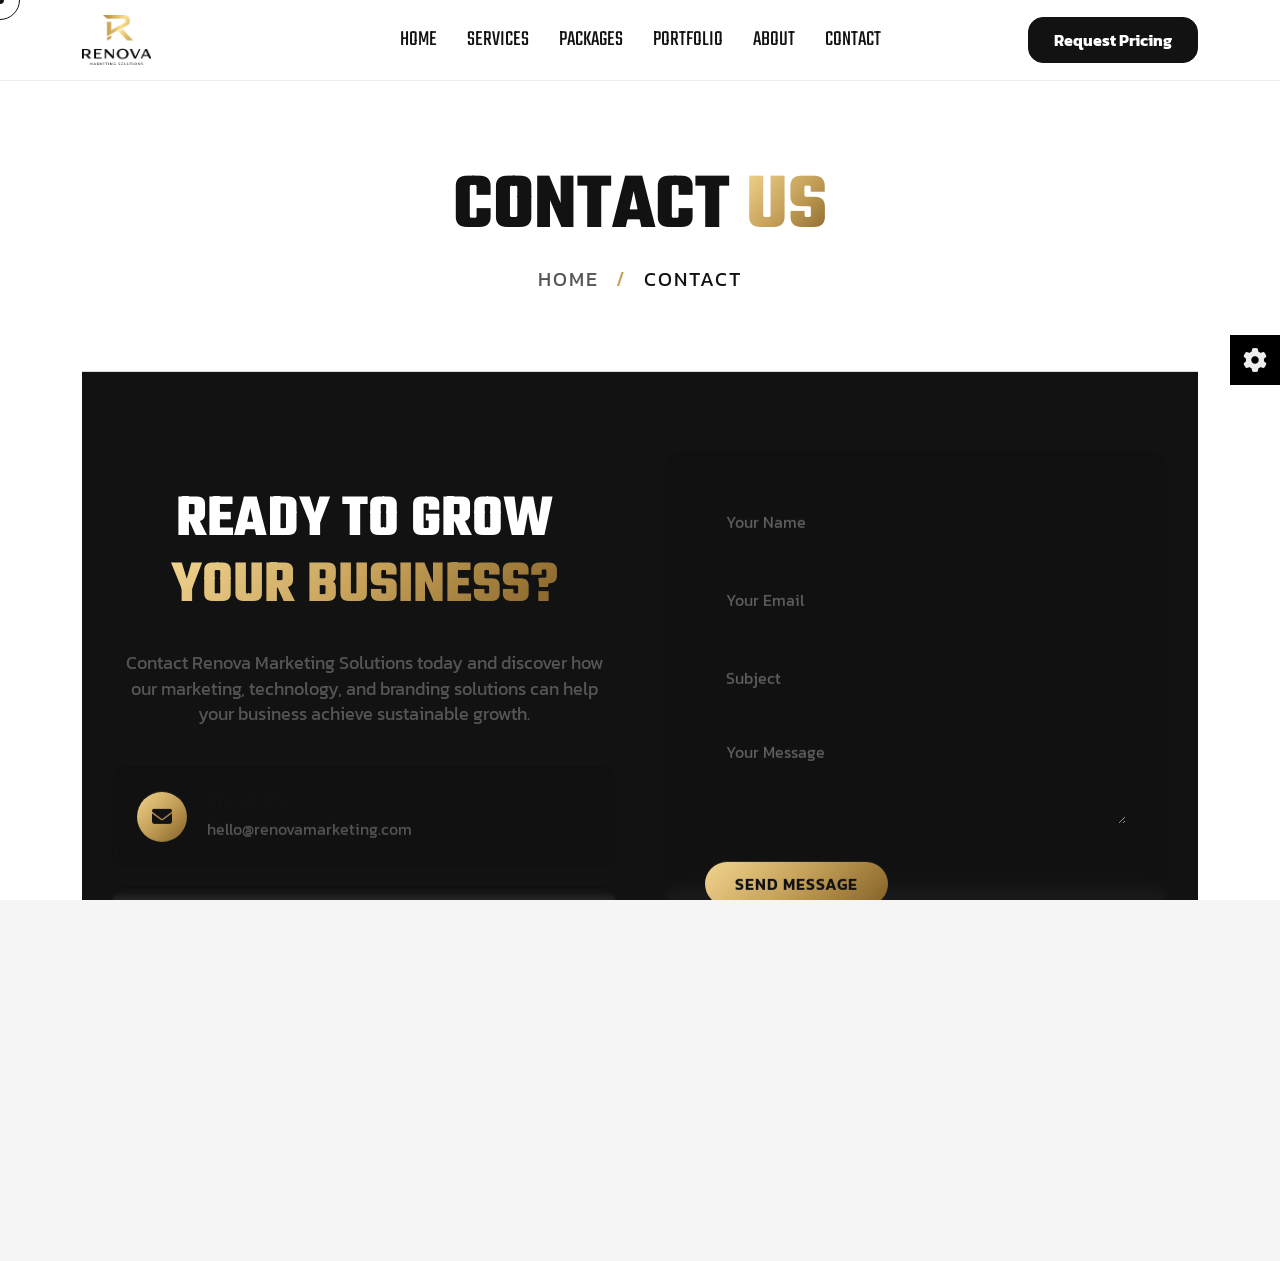
==== commit 3f117b95: "fix" ====
--- a/contact.html
+++ b/contact.html
@@ -1,814 +1,835 @@
-<!doctype html>
-<html lang="en">
-  <head>
-    <meta charset="UTF-8" />
-    <meta http-equiv="X-UA-Compatible" content="IE=edge" />
-    <meta name="viewport" content="width=device-width, initial-scale=1.0" />
-    <meta
-      name="description"
-      content="Renova Marketing Solutions is a premier marketing and technology agency specializing in web development, branding, SEO, mobile apps, social media management."
-    />
-
-    <title>Renova Marketing Solutions | Marketing & Technology Agency</title>
-
-    <!-- Fav Icon -->
-    <link rel="icon" type="image/x-icon" href="assets/imgs/logo/favicon.png" />
-
-    <!-- All CSS files -->
-    <link rel="stylesheet" href="assets/css/bootstrap.min.css" />
-    <link rel="stylesheet" href="assets/css/all.min.css" />
-    <link rel="stylesheet" href="assets/css/swiper-bundle.min.css" />
-    <link rel="stylesheet" href="assets/css/progressbar.css" />
-    <link rel="stylesheet" href="assets/css/meanmenu.min.css" />
-    <link rel="stylesheet" href="assets/css/magnific-popup.css" />
-    <link rel="stylesheet" href="assets/css/master-web-agency.css" />
-    <style>
-      :root {
-        --theme: #c5a059 !important;
-        --action: #c5a059 !important;
-      }
-      img[src*="assets/imgs/icon/icon-s-"],
-      img[src*="assets/imgs/shape/img-s-"],
-      img[src*="arrow-right-half"] {
-        filter: hue-rotate(-32deg) saturate(55%) brightness(105%) !important;
-      }
-      /* Optimize spacing for consecutive sections sharing the same background color */
-      .service-area-inner,
-      .testimonial-area-inner,
-      .faq-area-inner,
-      .contact-area-inner,
-      .blog-area-inner {
-        padding-top: 80px !important;
-        padding-bottom: 80px !important;
-      }
-      @media only screen and (max-width: 1199px) {
-        .service-area-inner,
-        .testimonial-area-inner,
-        .faq-area-inner,
-        .contact-area-inner,
-        .blog-area-inner {
-          padding-top: 60px !important;
-          padding-bottom: 60px !important;
-        }
-      }
-      .blog:hover {
-        background: linear-gradient(
-          135deg,
-          #f1d48f 0%,
-          #c5a059 50%,
-          #846226 100%
-        ) !important;
-      }
-      .blog:hover .title,
-      .blog:hover .text,
-      .blog:hover .name {
-        color: #121212 !important;
-      }
-      .blog:hover .meta {
-        color: #333333 !important;
-      }
-      .feature-area {
-        background: linear-gradient(
-          135deg,
-          #f1d48f 0%,
-          #c5a059 50%,
-          #846226 100%
-        ) !important;
-      }
-      .feature-area .feature-box {
-        border-inline-end-color: rgba(0, 0, 0, 0.15) !important;
-      }
-      #packages {
-        padding: 120px 0;
-      }
-      .pricing-card {
-        background: rgba(255, 255, 255, 0.03);
-        backdrop-filter: blur(10px);
-        border: 1px solid rgba(255, 255, 255, 0.1);
-        border-radius: 20px;
-        padding: 40px 30px;
-        transition: all 0.3s ease;
-        height: 100%;
-        display: flex;
-        flex-direction: column;
-        justify-content: space-between;
-      }
-      .pricing-card:hover {
-        transform: translateY(-10px);
-        border-color: #c5a059;
-        box-shadow: 0 10px 30px rgba(197, 160, 89, 0.2);
-      }
-      .pricing-card.popular {
-        border-color: #c5a059;
-        background: linear-gradient(
-          145deg,
-          rgba(197, 160, 89, 0.08),
-          rgba(255, 255, 255, 0.02)
-        );
-      }
-      .pricing-card .badge-popular {
-        background: linear-gradient(
-          135deg,
-          #f1d48f 0%,
-          #c5a059 50%,
-          #846226 100%
-        );
-        color: #121212;
-        font-size: 12px;
-        padding: 5px 12px;
-        border-radius: 20px;
-        font-weight: 600;
-        text-transform: uppercase;
-        display: inline-block;
-        margin-bottom: 20px;
-      }
-      .pricing-card .package-name {
-        font-size: 28px;
-        font-weight: 700;
-        text-transform: uppercase;
-        margin-bottom: 15px;
-        letter-spacing: 1px;
-      }
-      .pricing-card .package-price {
-        font-size: 40px;
-        font-weight: 800;
-        margin-bottom: 25px;
-        color: #c5a059;
-      }
-      .pricing-card .package-features {
-        list-style: none;
-        padding: 0;
-        margin: 0 0 35px 0;
-      }
-      .pricing-card .package-features li {
-        margin-bottom: 12px;
-        font-size: 15px;
-        display: flex;
-        align-items: center;
-        text-transform: none;
-        letter-spacing: 0;
-      }
-      .pricing-card .package-features li i {
-        color: #c5a059;
-        margin-right: 10px;
-        font-size: 14px;
-      }
-      .pricing-card .btn-pricing {
-        width: 100%;
-        text-align: center;
-        padding: 12px 20px;
-        border-radius: 30px;
-        font-weight: 600;
-        text-transform: uppercase;
-        letter-spacing: 1px;
-        transition: all 0.3s ease;
-        background: transparent;
-        border: 2px solid var(--text-color, #fff);
-        color: var(--text-color, #fff);
-        display: block;
-      }
-      .pricing-card .btn-pricing:hover {
-        background: linear-gradient(
-          135deg,
-          #f1d48f 0%,
-          #c5a059 50%,
-          #846226 100%
-        ) !important;
-        border-color: transparent !important;
-        color: #121212 !important;
-      }
-      .pricing-card.popular .btn-pricing {
-        background: linear-gradient(
-          135deg,
-          #f1d48f 0%,
-          #c5a059 50%,
-          #846226 100%
-        ) !important;
-        border-color: transparent !important;
-        color: #121212 !important;
-      }
-      .pricing-card.popular .btn-pricing:hover {
-        background: transparent !important;
-        border-color: #c5a059 !important;
-        color: #c5a059 !important;
-      }
-      .max-width-600 {
-        max-width: 600px;
-      }
-
-      /* Theme adaptation */
-      body.dark .pricing-card {
-        background: rgba(255, 255, 255, 0.03);
-        border-color: rgba(255, 255, 255, 0.1);
-      }
-      body:not(.dark) .pricing-card {
-        background: rgba(0, 0, 0, 0.02);
-        border-color: rgba(0, 0, 0, 0.08);
-      }
-
-      body.dark .pricing-card .btn-pricing {
-        border-color: #fff;
-        color: #fff;
-      }
-      body:not(.dark) .pricing-card .btn-pricing {
-        border-color: #000;
-        color: #000;
-      }
-      body.dark .pricing-card .btn-pricing:hover {
-        border-color: #c5a059 !important;
-        color: #fff !important;
-      }
-      body:not(.dark) .pricing-card .btn-pricing:hover {
-        border-color: #c5a059 !important;
-        color: #000 !important;
-      }
-      body.dark .logo-text {
-        color: #fff;
-      }
-      body:not(.dark) .logo-text {
-        color: #000;
-      }
-
-      /* Contact Form styling */
-      .contact-form-wrapper {
-        background: rgba(255, 255, 255, 0.02);
-        border: 1px solid rgba(255, 255, 255, 0.1);
-        padding: 40px;
-        border-radius: 20px;
-        backdrop-filter: blur(10px);
-      }
-      body.dark .contact-form-wrapper {
-        background: rgba(255, 255, 255, 0.02);
-        border-color: rgba(255, 255, 255, 0.1);
-      }
-      body:not(.dark) .contact-form-wrapper {
-        background: rgba(0, 0, 0, 0.02);
-        border-color: rgba(0, 0, 0, 0.08);
-      }
-      .form-group {
-        margin-bottom: 20px;
-      }
-      .form-control-custom {
-        background: transparent;
-        border: none;
-        border-bottom: 1px solid rgba(255, 255, 255, 0.2);
-        border-radius: 0;
-        color: inherit;
-        padding: 12px 5px;
-        width: 100%;
-        transition: all 0.3s ease;
-      }
-      body:not(.dark) .form-control-custom {
-        border-bottom: 1px solid rgba(0, 0, 0, 0.15);
-        color: #000;
-      }
-      body.dark .form-control-custom {
-        color: #fff;
-      }
-      .form-control-custom::placeholder {
-        color: rgba(128, 128, 128, 0.7);
-      }
-      .form-control-custom:focus {
-        outline: none;
-        border-bottom-color: #c5a059;
-        box-shadow: none;
-      }
-      .btn-submit-custom {
-        background: linear-gradient(
-          135deg,
-          #f1d48f 0%,
-          #c5a059 50%,
-          #846226 100%
-        );
-        color: #121212;
-        border: none;
-        padding: 14px 30px;
-        border-radius: 30px;
-        font-weight: 600;
-        text-transform: uppercase;
-        letter-spacing: 1px;
-        cursor: pointer;
-        transition: all 0.3s ease;
-        margin-top: 15px;
-        display: inline-block;
-      }
-      .btn-submit-custom:hover {
-        background: transparent;
-        color: inherit;
-        border: 2px solid #c5a059;
-        padding: 12px 28px;
-      }
-      body.dark .btn-submit-custom:hover {
-        color: #c5a059;
-        border-color: #c5a059;
-      }
-      body:not(.dark) .btn-submit-custom:hover {
-        color: #c5a059;
-        border-color: #c5a059;
-      }
-      .contact-info-list {
-        list-style: none;
-        padding: 0;
-        margin: 30px 0 0 0;
-      }
-      .contact-info-list li {
-        margin-bottom: 20px;
-        display: flex;
-        align-items: center;
-        gap: 15px;
-        font-size: 18px;
-        text-transform: none;
-        letter-spacing: 0;
-      }
-      .contact-info-list li i {
-        color: #c5a059;
-        font-size: 20px;
-        width: 24px;
-      }
-      .contact-info-list li a {
-        color: inherit;
-        text-decoration: none;
-      }
-      .contact-info-list li a:hover {
-        color: #c5a059;
-      }
-
-      /* Why Choose Us 7-item Grid Enhancements */
-      @media (min-width: 992px) {
-        .feature-area .features-wrapper {
-          grid-template-columns: repeat(3, 1fr) !important;
-        }
-        .feature-area .features-wrapper .feature-box:nth-child(3n) {
-          border-inline-end: none !important;
-        }
-        .feature-area .features-wrapper .feature-box:nth-child(-n + 6) {
-          border-bottom: 1px solid rgba(0, 0, 0, 0.08);
-          padding-bottom: 40px;
-          margin-bottom: 40px;
-        }
-        body.dark
-          .feature-area
-          .features-wrapper
-          .feature-box:nth-child(-n + 6) {
-          border-bottom-color: rgba(255, 255, 255, 0.08);
-        }
-      }
-      @media (max-width: 991px) and (min-width: 768px) {
-        .feature-area .features-wrapper {
-          grid-template-columns: repeat(2, 1fr) !important;
-        }
-        .feature-area .features-wrapper .feature-box:nth-child(2n) {
-          border-inline-end: none !important;
-        }
-        .feature-area .features-wrapper .feature-box:nth-child(-n + 6) {
-          border-bottom: 1px solid rgba(0, 0, 0, 0.08);
-          padding-bottom: 30px;
-          margin-bottom: 30px;
-        }
-        body.dark
-          .feature-area
-          .features-wrapper
-          .feature-box:nth-child(-n + 6) {
-          border-bottom-color: rgba(255, 255, 255, 0.08);
-        }
-      }
-      @media (max-width: 767px) {
-        .feature-area .features-wrapper {
-          grid-template-columns: 1fr !important;
-        }
-        .feature-area .features-wrapper .feature-box {
-          border-inline-end: none !important;
-          border-bottom: 1px solid rgba(0, 0, 0, 0.08);
-          padding-bottom: 30px;
-          margin-bottom: 30px;
-        }
-        .feature-area .features-wrapper .feature-box:last-child {
-          border-bottom: none !important;
-          padding-bottom: 0;
-          margin-bottom: 0;
-        }
-        body.dark .feature-area .features-wrapper .feature-box {
-          border-bottom-color: rgba(255, 255, 255, 0.08);
-        }
-      }
-      .feature-box {
-        height: 100%;
-        display: flex;
-        flex-direction: column;
-        justify-content: flex-start;
-      }
-      body.dark .feature-box {
-        border-inline-end-color: rgba(255, 255, 255, 0.12) !important;
-      }
-      body:not(.dark) .feature-box {
-        border-inline-end-color: rgba(0, 0, 0, 0.12) !important;
-      }
-
-      /* What's Included with Every Project styling */
-      .border-top-custom {
-        border-top: 1px solid rgba(128, 128, 128, 0.15);
-      }
-      body:not(.dark) .border-top-custom {
-        border-top-color: rgba(0, 0, 0, 0.08);
-      }
-      .inclusions-grid {
-        display: grid;
-        grid-template-columns: repeat(2, 1fr);
-        gap: 20px 40px;
-      }
-      .inclusion-item {
-        font-size: 18px;
-        display: flex;
-        align-items: center;
-        gap: 12px;
-        text-transform: none;
-        letter-spacing: 0;
-      }
-      .inclusion-item i {
-        color: #c5a059;
-        font-size: 20px;
-      }
-      @media (max-width: 767px) {
-        .inclusions-grid {
-          grid-template-columns: 1fr;
-          gap: 15px;
-          margin-top: 30px;
-        }
-      }
-
-      /* Portfolio styling */
-      .work-area {
-        overflow: hidden;
-      }
-      .work-box {
-        border-radius: 20px;
-        overflow: hidden;
-      }
-      .work-box img {
-        width: 100%;
-        height: auto;
-        object-fit: cover;
-        border-radius: 20px;
-        transition: transform 0.5s ease;
-      }
-      .work-box:hover img {
-        transform: scale(1.05);
-      }
-      /* Dark mode adaptation for work slider content */
-      body.dark .work-box .content {
-        background-color: rgba(18, 18, 18, 0.9) !important;
-      }
-      body.dark .work-box .title {
-        color: #fff !important;
-      }
-      body.dark .work-box .meta {
-        color: #999 !important;
-      }
-
-      /* Contact Section Redesign */
-      .gold-gradient-text {
-        background: linear-gradient(
-          135deg,
-          #f1d48f 0%,
-          #c5a059 50%,
-          #846226 100%
-        ) !important;
-        -webkit-background-clip: text !important;
-        -webkit-text-fill-color: transparent !important;
-        background-clip: text !important;
-        display: inline-block;
-      }
-      .contact-cards-grid {
-        display: grid;
-        grid-template-columns: 1fr;
-        gap: 20px;
-      }
-      .contact-card {
-        background: rgba(255, 255, 255, 0.03);
-        border: 1px solid rgba(255, 255, 255, 0.08);
-        border-radius: 15px;
-        padding: 24px;
-        display: flex;
-        align-items: center;
-        gap: 20px;
-        transition: all 0.3s ease;
-        backdrop-filter: blur(5px);
-      }
-      body:not(.dark) .contact-card {
-        background: rgba(0, 0, 0, 0.02);
-        border-color: rgba(0, 0, 0, 0.06);
-      }
-      .contact-card:hover {
-        transform: translateX(10px);
-        border-color: #c5a059;
-        box-shadow: 0 5px 15px rgba(197, 160, 89, 0.15);
-      }
-      .contact-card .card-icon {
-        width: 50px;
-        height: 50px;
-        border-radius: 50%;
-        background: linear-gradient(
-          135deg,
-          #f1d48f 0%,
-          #c5a059 50%,
-          #846226 100%
-        );
-        display: flex;
-        align-items: center;
-        justify-content: center;
-        color: #121212;
-        font-size: 20px;
-        flex-shrink: 0;
-        transition: all 0.3s ease;
-      }
-      .contact-card:hover .card-icon {
-        transform: rotate(15deg) scale(1.1);
-      }
-      .contact-card .card-content {
-        display: flex;
-        flex-direction: column;
-        gap: 4px;
-        text-align: left;
-      }
-      .contact-card .card-title {
-        font-family: var(--font_teko);
-        font-size: 22px;
-        font-weight: 700;
-        text-transform: uppercase;
-        letter-spacing: 0.5px;
-        margin: 0;
-        color: var(--primary);
-      }
-      .contact-card .card-text,
-      .contact-card .card-link {
-        font-size: 16px;
-        color: var(--secondary);
-        text-transform: none;
-        line-height: 1.4;
-      }
-      .contact-card .card-link {
-        text-decoration: none;
-        transition: color 0.3s;
-      }
-      .contact-card .card-link:hover {
-        color: #c5a059;
-      }
-      .form-control-custom {
-        background: rgba(255, 255, 255, 0.02) !important;
-        border: 1px solid rgba(255, 255, 255, 0.1) !important;
-        border-radius: 12px !important;
-        color: inherit;
-        padding: 16px 20px !important;
-        width: 100%;
-        transition: all 0.3s ease;
-      }
-      body:not(.dark) .form-control-custom {
-        background: rgba(0, 0, 0, 0.015) !important;
-        border-color: rgba(0, 0, 0, 0.08) !important;
-      }
-      .form-control-custom:focus {
-        border-color: #c5a059 !important;
-        background: rgba(255, 255, 255, 0.04) !important;
-        box-shadow: 0 0 12px rgba(197, 160, 89, 0.2) !important;
-      }
-      body.dark .contact-form-wrapper {
-        box-shadow:
-          0 15px 40px rgba(0, 0, 0, 0.5),
-          0 0 30px rgba(197, 160, 89, 0.03);
-      }
-    </style>
-  </head>
-
-  <body class="font-heading-teko-bold">
-    <!-- Preloader -->
-    <div id="preloader">
-      <div id="container" class="container-preloader">
-        <div class="animation-preloader">
-          <div class="spinner"></div>
-          <div class="txt-loading">
-            <span data-text="R" class="characters">R</span>
-            <span data-text="E" class="characters">E</span>
-            <span data-text="N" class="characters">N</span>
-            <span data-text="O" class="characters">O</span>
-            <span data-text="V" class="characters">V</span>
-            <span data-text="A" class="characters">A</span>
-          </div>
-        </div>
-        <div class="loader-section section-left"></div>
-        <div class="loader-section section-right"></div>
-      </div>
-    </div>
-
-    <!-- Cursor Animation -->
-    <div class="cursor1"></div>
-    <div class="cursor2"></div>
-
-    <!-- Sroll to top -->
-    <div class="progress-wrap">
-      <svg
-        class="progress-circle svg-content"
-        width="100%"
-        height="100%"
-        viewBox="-1 -1 102 102"
-      >
-        <path d="M50,1 a49,49 0 0,1 0,98 a49,49 0 0,1 0,-98"></path>
-      </svg>
-    </div>
-
-    <!-- Switcher Area Start -->
-    <div class="switcher__area">
-      <div class="switcher__icon">
-        <button id="switcher_open"><i class="fa-solid fa-gear"></i></button>
-        <button id="switcher_close"><i class="fa-solid fa-xmark"></i></button>
-      </div>
-      <div class="switcher__items">
-        <div class="switcher__item">
-          <div class="switch__title-wrap">
-            <p class="switcher__title">mode</p>
-          </div>
-          <div class="switcher__btn mode-type wc-col-2">
-            <button class="active" data-mode="light">light</button>
-            <button data-mode="dark">dark</button>
-          </div>
-        </div>
-        <div class="switcher__item">
-          <div class="switch__title-wrap">
-            <p class="switcher__title">Language Support</p>
-          </div>
-          <div class="switcher__btn lang_dir wc-col-2">
-            <button class="active" data-mode="ltr">LTR</button>
-            <button data-mode="rtl">RTL</button>
-          </div>
-        </div>
-        <div class="switcher__item">
-          <div class="switch__title-wrap">
-            <p class="switcher__title">Layout</p>
-          </div>
-          <div class="switcher__btn layout-type wc-col-2">
-            <button class="active" data-mode="full-width">Full Width</button>
-            <button data-mode="box-layout">Box Layout</button>
-          </div>
-        </div>
-        <div class="switcher__item">
-          <div class="switch__title-wrap">
-            <p class="switcher__title">Cursor</p>
-          </div>
-          <div class="switcher__btn">
-            <select name="cursor-style" id="cursor_style">
-              <option value="1">default</option>
-              <option selected value="2">animated</option>
-            </select>
-          </div>
-        </div>
-      </div>
-    </div>
-    <!-- Switcher Area End -->
-
-    <!-- offcanvas start  -->
-    <div class="offcanvas-3__area">
-      <div class="offcanvas-3__inner">
-        <div class="offcanvas-3__meta-wrapper">
-          <div class="">
-            <button
-              id="close_offcanvas"
-              class="close-button close-offcanvas"
-              onclick="hideCanvas3()"
-            >
-              <span></span>
-              <span></span>
-            </button>
-          </div>
-          <div class="">
-            <div class="offcanvas-3__meta mb-145 d-none d-md-block">
-              <ul>
-                <li>
-                  <a href="mailto:hello@renovamarketing.com"
-                    >hello@renovamarketing.com</a
-                  >
-                </li>
-                <li>
-                  <a href="index.html"
-                    >Toronto, ON, Canada <br />
-                    New York, NY, USA</a
-                  >
-                </li>
-              </ul>
-            </div>
-            <div class="offcanvas-3__social d-none d-md-block">
-              <p class="title">Follow Us</p>
-              <div class="offcanvas-3__social-links">
-                <a href="index.html"><i class="fa-brands fa-facebook-f"></i></a>
-                <a href="index.html"><i class="fa-brands fa-twitter"></i></a>
-                <a href="index.html"><i class="fa-brands fa-instagram"></i></a>
-                <a href="index.html"><i class="fa-brands fa-linkedin"></i></a>
-              </div>
-            </div>
-          </div>
-        </div>
-        <div class="offcanvas-3__menu-wrapper">
-          <nav class="nav-menu offcanvas-3__menu">
-            <ul>
-              <li><a href="index.html#hero">home</a></li>
-              <li><a href="index.html#services">services</a></li>
-              <li><a href="index.html#packages">packages</a></li>
-              <li><a href="index.html#portfolio">portfolio</a></li>
-              <li><a href="index.html#about">about</a></li>
-              <li><a href="contact.html">contact</a></li>
-            </ul>
-          </nav>
-        </div>
-      </div>
-    </div>
-    <!-- offcanvas end  -->
-
-    <!-- search modal start -->
-    <div
-      class="modal fade"
-      id="search-template"
-      data-bs-backdrop="static"
-      data-bs-keyboard="false"
-      tabindex="-1"
-      aria-labelledby="search-template"
-      aria-hidden="true"
-    >
-      <button
-        type="button"
-        class="btn-close"
-        data-bs-dismiss="modal"
-        aria-label="Close"
-      ></button>
-      <div class="modal-dialog modal-dialog-centered">
-        <div class="modal-content">
-          <div class="modal-body">
-            <form action="#" class="form-search">
-              <input type="text" placeholder="Search" />
-              <button type="submit">
-                <i class="fa-solid fa-magnifying-glass"></i>
-              </button>
-            </form>
-          </div>
-        </div>
-      </div>
-    </div>
-    <!-- search modal end -->
-
-    <!-- Header area start -->
-    <header class="header-area">
-      <div class="container large">
-        <div class="header-area__inner">
-          <div
-            class="header__logo"
-            style="display: flex; align-items: center; gap: 10px"
-          >
-            <a href="index.html"
-              style="
-                display: flex;
-                align-items: center;
-                gap: 10px;
-                text-decoration: none;
-              "
-            >
-              <img
-                class="show-light"
-                src="assets/imgs/logo/logo.png"
-                alt="Site Logo"
-                style="height: 50px"
-              />
-              <img
-                class="show-dark"
-                src="assets/imgs/logo/logo-light.png"
-                alt="Site Logo"
-                style="height: 50px"
-              />
-            </a>
-          </div>
-          <div class="header__nav pos-center">
-            <nav class="main-menu">
-              <ul>
-                <li><a href="index.html#hero">home</a></li>
-                <li><a href="index.html#services">services</a></li>
-                <li><a href="index.html#packages">packages</a></li>
-                <li><a href="index.html#portfolio">portfolio</a></li>
-                <li><a href="index.html#about">about</a></li>
-                <li><a href="contact.html">contact</a></li>
-              </ul>
-            </nav>
-          </div>
-          <div class="header__button">
-            <a href="contact.html" class="wc-btn wc-btn-primary btn-text-flip">
-              <span data-text="Request Pricing">Request Pricing</span></a
-            >
-          </div>
-          <div class="header__navicon d-xl-none">
-            <button onclick="showCanvas3()" class="open-offcanvas">
-              <i class="fa-solid fa-bars"></i>
-            </button>
-          </div>
-        </div>
-      </div>
-    </header>
-    <!-- Header area end -->
-
+<!doctype html>
+<html lang="en">
+  <head>
+    <meta charset="UTF-8" />
+    <meta http-equiv="X-UA-Compatible" content="IE=edge" />
+    <meta name="viewport" content="width=device-width, initial-scale=1.0" />
+    <meta
+      name="description"
+      content="Renova Marketing Solutions is a premier marketing and technology agency specializing in web development, branding, SEO, mobile apps, social media management."
+    />
+
+    <title>Renova Marketing Solutions | Marketing & Technology Agency</title>
+
+    <!-- Fav Icon -->
+    <link rel="icon" type="image/x-icon" href="assets/imgs/logo/favicon.png" />
+
+    <!-- All CSS files -->
+    <link rel="stylesheet" href="assets/css/bootstrap.min.css" />
+    <link rel="stylesheet" href="assets/css/all.min.css" />
+    <link rel="stylesheet" href="assets/css/swiper-bundle.min.css" />
+    <link rel="stylesheet" href="assets/css/progressbar.css" />
+    <link rel="stylesheet" href="assets/css/meanmenu.min.css" />
+    <link rel="stylesheet" href="assets/css/magnific-popup.css" />
+    <link rel="stylesheet" href="assets/css/master-web-agency.css" />
+    <style>
+      :root {
+        --theme: #c5a059 !important;
+        --action: #c5a059 !important;
+      }
+      img[src*="assets/imgs/icon/icon-s-"],
+      img[src*="assets/imgs/shape/img-s-"],
+      img[src*="arrow-right-half"] {
+        filter: hue-rotate(-32deg) saturate(55%) brightness(105%) !important;
+      }
+      /* Optimize spacing for consecutive sections sharing the same background color */
+      .service-area-inner,
+      .testimonial-area-inner,
+      .faq-area-inner,
+      .contact-area-inner,
+      .blog-area-inner {
+        padding-top: 80px !important;
+        padding-bottom: 80px !important;
+      }
+      @media only screen and (max-width: 1199px) {
+        .service-area-inner,
+        .testimonial-area-inner,
+        .faq-area-inner,
+        .contact-area-inner,
+        .blog-area-inner {
+          padding-top: 60px !important;
+          padding-bottom: 60px !important;
+        }
+      }
+      .blog:hover {
+        background: linear-gradient(
+          135deg,
+          #f1d48f 0%,
+          #c5a059 50%,
+          #846226 100%
+        ) !important;
+      }
+      .blog:hover .title,
+      .blog:hover .text,
+      .blog:hover .name {
+        color: #121212 !important;
+      }
+      .blog:hover .meta {
+        color: #333333 !important;
+      }
+      .feature-area {
+        background: linear-gradient(
+          135deg,
+          #f1d48f 0%,
+          #c5a059 50%,
+          #846226 100%
+        ) !important;
+      }
+      .feature-area .feature-box {
+        border-inline-end-color: rgba(0, 0, 0, 0.15) !important;
+      }
+      #packages {
+        padding: 120px 0;
+      }
+      .pricing-card {
+        background: rgba(255, 255, 255, 0.03);
+        backdrop-filter: blur(10px);
+        border: 1px solid rgba(255, 255, 255, 0.1);
+        border-radius: 20px;
+        padding: 40px 30px;
+        transition: all 0.3s ease;
+        height: 100%;
+        display: flex;
+        flex-direction: column;
+        justify-content: space-between;
+      }
+      .pricing-card:hover {
+        transform: translateY(-10px);
+        border-color: #c5a059;
+        box-shadow: 0 10px 30px rgba(197, 160, 89, 0.2);
+      }
+      .pricing-card.popular {
+        border-color: #c5a059;
+        background: linear-gradient(
+          145deg,
+          rgba(197, 160, 89, 0.08),
+          rgba(255, 255, 255, 0.02)
+        );
+      }
+      .pricing-card .badge-popular {
+        background: linear-gradient(
+          135deg,
+          #f1d48f 0%,
+          #c5a059 50%,
+          #846226 100%
+        );
+        color: #121212;
+        font-size: 12px;
+        padding: 5px 12px;
+        border-radius: 20px;
+        font-weight: 600;
+        text-transform: uppercase;
+        display: inline-block;
+        margin-bottom: 20px;
+      }
+      .pricing-card .package-name {
+        font-size: 28px;
+        font-weight: 700;
+        text-transform: uppercase;
+        margin-bottom: 15px;
+        letter-spacing: 1px;
+      }
+      .pricing-card .package-price {
+        font-size: 40px;
+        font-weight: 800;
+        margin-bottom: 25px;
+        color: #c5a059;
+      }
+      .pricing-card .package-features {
+        list-style: none;
+        padding: 0;
+        margin: 0 0 35px 0;
+      }
+      .pricing-card .package-features li {
+        margin-bottom: 12px;
+        font-size: 15px;
+        display: flex;
+        align-items: center;
+        text-transform: none;
+        letter-spacing: 0;
+      }
+      .pricing-card .package-features li i {
+        color: #c5a059;
+        margin-right: 10px;
+        font-size: 14px;
+      }
+      .pricing-card .btn-pricing {
+        width: 100%;
+        text-align: center;
+        padding: 12px 20px;
+        border-radius: 30px;
+        font-weight: 600;
+        text-transform: uppercase;
+        letter-spacing: 1px;
+        transition: all 0.3s ease;
+        background: transparent;
+        border: 2px solid var(--text-color, #fff);
+        color: var(--text-color, #fff);
+        display: block;
+      }
+      .pricing-card .btn-pricing:hover {
+        background: linear-gradient(
+          135deg,
+          #f1d48f 0%,
+          #c5a059 50%,
+          #846226 100%
+        ) !important;
+        border-color: transparent !important;
+        color: #121212 !important;
+      }
+      .pricing-card.popular .btn-pricing {
+        background: linear-gradient(
+          135deg,
+          #f1d48f 0%,
+          #c5a059 50%,
+          #846226 100%
+        ) !important;
+        border-color: transparent !important;
+        color: #121212 !important;
+      }
+      .pricing-card.popular .btn-pricing:hover {
+        background: transparent !important;
+        border-color: #c5a059 !important;
+        color: #c5a059 !important;
+      }
+      .max-width-600 {
+        max-width: 600px;
+      }
+
+      /* Theme adaptation */
+      body.dark .pricing-card {
+        background: rgba(255, 255, 255, 0.03);
+        border-color: rgba(255, 255, 255, 0.1);
+      }
+      body:not(.dark) .pricing-card {
+        background: rgba(0, 0, 0, 0.02);
+        border-color: rgba(0, 0, 0, 0.08);
+      }
+
+      body.dark .pricing-card .btn-pricing {
+        border-color: #fff;
+        color: #fff;
+      }
+      body:not(.dark) .pricing-card .btn-pricing {
+        border-color: #000;
+        color: #000;
+      }
+      body.dark .pricing-card .btn-pricing:hover {
+        border-color: #c5a059 !important;
+        color: #fff !important;
+      }
+      body:not(.dark) .pricing-card .btn-pricing:hover {
+        border-color: #c5a059 !important;
+        color: #000 !important;
+      }
+      body.dark .logo-text {
+        color: #fff;
+      }
+      body:not(.dark) .logo-text {
+        color: #000;
+      }
+
+      /* Contact Form styling */
+      .contact-form-wrapper {
+        background: rgba(255, 255, 255, 0.02);
+        border: 1px solid rgba(255, 255, 255, 0.1);
+        padding: 40px;
+        border-radius: 20px;
+        backdrop-filter: blur(10px);
+      }
+      body.dark .contact-form-wrapper {
+        background: rgba(255, 255, 255, 0.02);
+        border-color: rgba(255, 255, 255, 0.1);
+      }
+      body:not(.dark) .contact-form-wrapper {
+        background: rgba(0, 0, 0, 0.02);
+        border-color: rgba(0, 0, 0, 0.08);
+      }
+      .form-group {
+        margin-bottom: 20px;
+      }
+      .form-control-custom {
+        background: transparent;
+        border: none;
+        border-bottom: 1px solid rgba(255, 255, 255, 0.2);
+        border-radius: 0;
+        color: inherit;
+        padding: 12px 5px;
+        width: 100%;
+        transition: all 0.3s ease;
+      }
+      body:not(.dark) .form-control-custom {
+        border-bottom: 1px solid rgba(0, 0, 0, 0.15);
+        color: #000;
+      }
+      body.dark .form-control-custom {
+        color: #fff;
+      }
+      .form-control-custom::placeholder {
+        color: rgba(128, 128, 128, 0.7);
+      }
+      .form-control-custom:focus {
+        outline: none;
+        border-bottom-color: #c5a059;
+        box-shadow: none;
+      }
+      .btn-submit-custom {
+        background: linear-gradient(
+          135deg,
+          #f1d48f 0%,
+          #c5a059 50%,
+          #846226 100%
+        );
+        color: #121212;
+        border: none;
+        padding: 14px 30px;
+        border-radius: 30px;
+        font-weight: 600;
+        text-transform: uppercase;
+        letter-spacing: 1px;
+        cursor: pointer;
+        transition: all 0.3s ease;
+        margin-top: 15px;
+        display: inline-block;
+      }
+      .btn-submit-custom:hover {
+        background: transparent;
+        color: inherit;
+        border: 2px solid #c5a059;
+        padding: 12px 28px;
+      }
+      body.dark .btn-submit-custom:hover {
+        color: #c5a059;
+        border-color: #c5a059;
+      }
+      body:not(.dark) .btn-submit-custom:hover {
+        color: #c5a059;
+        border-color: #c5a059;
+      }
+      .contact-info-list {
+        list-style: none;
+        padding: 0;
+        margin: 30px 0 0 0;
+      }
+      .contact-info-list li {
+        margin-bottom: 20px;
+        display: flex;
+        align-items: center;
+        gap: 15px;
+        font-size: 18px;
+        text-transform: none;
+        letter-spacing: 0;
+      }
+      .contact-info-list li i {
+        color: #c5a059;
+        font-size: 20px;
+        width: 24px;
+      }
+      .contact-info-list li a {
+        color: inherit;
+        text-decoration: none;
+      }
+      .contact-info-list li a:hover {
+        color: #c5a059;
+      }
+
+      /* Why Choose Us 7-item Grid Enhancements */
+      @media (min-width: 992px) {
+        .feature-area .features-wrapper {
+          grid-template-columns: repeat(3, 1fr) !important;
+        }
+        .feature-area .features-wrapper .feature-box:nth-child(3n) {
+          border-inline-end: none !important;
+        }
+        .feature-area .features-wrapper .feature-box:nth-child(-n + 6) {
+          border-bottom: 1px solid rgba(0, 0, 0, 0.08);
+          padding-bottom: 40px;
+          margin-bottom: 40px;
+        }
+        body.dark
+          .feature-area
+          .features-wrapper
+          .feature-box:nth-child(-n + 6) {
+          border-bottom-color: rgba(255, 255, 255, 0.08);
+        }
+      }
+      @media (max-width: 991px) and (min-width: 768px) {
+        .feature-area .features-wrapper {
+          grid-template-columns: repeat(2, 1fr) !important;
+        }
+        .feature-area .features-wrapper .feature-box:nth-child(2n) {
+          border-inline-end: none !important;
+        }
+        .feature-area .features-wrapper .feature-box:nth-child(-n + 6) {
+          border-bottom: 1px solid rgba(0, 0, 0, 0.08);
+          padding-bottom: 30px;
+          margin-bottom: 30px;
+        }
+        body.dark
+          .feature-area
+          .features-wrapper
+          .feature-box:nth-child(-n + 6) {
+          border-bottom-color: rgba(255, 255, 255, 0.08);
+        }
+      }
+      @media (max-width: 767px) {
+        .feature-area .features-wrapper {
+          grid-template-columns: 1fr !important;
+        }
+        .feature-area .features-wrapper .feature-box {
+          border-inline-end: none !important;
+          border-bottom: 1px solid rgba(0, 0, 0, 0.08);
+          padding-bottom: 30px;
+          margin-bottom: 30px;
+        }
+        .feature-area .features-wrapper .feature-box:last-child {
+          border-bottom: none !important;
+          padding-bottom: 0;
+          margin-bottom: 0;
+        }
+        body.dark .feature-area .features-wrapper .feature-box {
+          border-bottom-color: rgba(255, 255, 255, 0.08);
+        }
+      }
+      .feature-box {
+        height: 100%;
+        display: flex;
+        flex-direction: column;
+        justify-content: flex-start;
+      }
+      body.dark .feature-box {
+        border-inline-end-color: rgba(255, 255, 255, 0.12) !important;
+      }
+      body:not(.dark) .feature-box {
+        border-inline-end-color: rgba(0, 0, 0, 0.12) !important;
+      }
+
+      /* What's Included with Every Project styling */
+      .border-top-custom {
+        border-top: 1px solid rgba(128, 128, 128, 0.15);
+      }
+      body:not(.dark) .border-top-custom {
+        border-top-color: rgba(0, 0, 0, 0.08);
+      }
+      .inclusions-grid {
+        display: grid;
+        grid-template-columns: repeat(2, 1fr);
+        gap: 20px 40px;
+      }
+      .inclusion-item {
+        font-size: 18px;
+        display: flex;
+        align-items: center;
+        gap: 12px;
+        text-transform: none;
+        letter-spacing: 0;
+      }
+      .inclusion-item i {
+        color: #c5a059;
+        font-size: 20px;
+      }
+      @media (max-width: 767px) {
+        .inclusions-grid {
+          grid-template-columns: 1fr;
+          gap: 15px;
+          margin-top: 30px;
+        }
+      }
+
+      /* Portfolio styling */
+      .work-area {
+        overflow: hidden;
+      }
+      .work-box {
+        border-radius: 20px;
+        overflow: hidden;
+      }
+      .work-box img {
+        width: 100%;
+        height: auto;
+        object-fit: cover;
+        border-radius: 20px;
+        transition: transform 0.5s ease;
+      }
+      .work-box:hover img {
+        transform: scale(1.05);
+      }
+      /* Dark mode adaptation for work slider content */
+      body.dark .work-box .content {
+        background-color: rgba(18, 18, 18, 0.9) !important;
+      }
+      body.dark .work-box .title {
+        color: #fff !important;
+      }
+      body.dark .work-box .meta {
+        color: #999 !important;
+      }
+
+      /* Contact Section Redesign */
+      .gold-gradient-text {
+        background: linear-gradient(
+          135deg,
+          #f1d48f 0%,
+          #c5a059 50%,
+          #846226 100%
+        ) !important;
+        -webkit-background-clip: text !important;
+        -webkit-text-fill-color: transparent !important;
+        background-clip: text !important;
+        display: inline-block;
+      }
+      .contact-cards-grid {
+        display: grid;
+        grid-template-columns: 1fr;
+        gap: 20px;
+      }
+      .contact-card {
+        background: rgba(255, 255, 255, 0.03);
+        border: 1px solid rgba(255, 255, 255, 0.08);
+        border-radius: 15px;
+        padding: 24px;
+        display: flex;
+        align-items: center;
+        gap: 20px;
+        transition: all 0.3s ease;
+        backdrop-filter: blur(5px);
+      }
+      body:not(.dark) .contact-card {
+        background: rgba(0, 0, 0, 0.02);
+        border-color: rgba(0, 0, 0, 0.06);
+      }
+      .contact-card:hover {
+        transform: translateX(10px);
+        border-color: #c5a059;
+        box-shadow: 0 5px 15px rgba(197, 160, 89, 0.15);
+      }
+      .contact-card .card-icon {
+        width: 50px;
+        height: 50px;
+        border-radius: 50%;
+        background: linear-gradient(
+          135deg,
+          #f1d48f 0%,
+          #c5a059 50%,
+          #846226 100%
+        );
+        display: flex;
+        align-items: center;
+        justify-content: center;
+        color: #121212;
+        font-size: 20px;
+        flex-shrink: 0;
+        transition: all 0.3s ease;
+      }
+      .contact-card:hover .card-icon {
+        transform: rotate(15deg) scale(1.1);
+      }
+      .contact-card .card-content {
+        display: flex;
+        flex-direction: column;
+        gap: 4px;
+        text-align: left;
+      }
+      .contact-card .card-title {
+        font-family: var(--font_teko);
+        font-size: 22px;
+        font-weight: 700;
+        text-transform: uppercase;
+        letter-spacing: 0.5px;
+        margin: 0;
+        color: var(--primary);
+      }
+      .contact-card .card-text,
+      .contact-card .card-link {
+        font-size: 16px;
+        color: var(--secondary);
+        text-transform: none;
+        line-height: 1.4;
+      }
+      .contact-card .card-link {
+        text-decoration: none;
+        transition: color 0.3s;
+      }
+      .contact-card .card-link:hover {
+        color: #c5a059;
+      }
+      .form-control-custom {
+        background: rgba(255, 255, 255, 0.02) !important;
+        border: 1px solid rgba(255, 255, 255, 0.1) !important;
+        border-radius: 12px !important;
+        color: inherit;
+        padding: 16px 20px !important;
+        width: 100%;
+        transition: all 0.3s ease;
+      }
+      body:not(.dark) .form-control-custom {
+        background: rgba(0, 0, 0, 0.015) !important;
+        border-color: rgba(0, 0, 0, 0.08) !important;
+      }
+      .form-control-custom:focus {
+        border-color: #c5a059 !important;
+        background: rgba(255, 255, 255, 0.04) !important;
+        box-shadow: 0 0 12px rgba(197, 160, 89, 0.2) !important;
+      }
+      body.dark .contact-form-wrapper {
+        box-shadow:
+          0 15px 40px rgba(0, 0, 0, 0.5),
+          0 0 30px rgba(197, 160, 89, 0.03);
+      }
+      /* Sticky Footer Layout */
+      .body-wrapper {
+        display: flex !important;
+        flex-direction: column !important;
+        min-height: 100vh !important;
+      }
+      .body-wrapper main {
+        flex: 1 0 auto !important;
+      }
+      .body-wrapper footer {
+        flex-shrink: 0 !important;
+      }
+    </style>
+  </head>
+
+  <body class="font-heading-teko-bold">
+    <script>
+      (function () {
+        var theme = localStorage.getItem("theme");
+        if (theme === "dark") {
+          document.body.classList.add("dark");
+        }
+      })();
+    </script>
+    <!-- Preloader -->
+    <div id="preloader">
+      <div id="container" class="container-preloader">
+        <div class="animation-preloader">
+          <div class="spinner"></div>
+          <div class="txt-loading">
+            <span data-text="R" class="characters">R</span>
+            <span data-text="E" class="characters">E</span>
+            <span data-text="N" class="characters">N</span>
+            <span data-text="O" class="characters">O</span>
+            <span data-text="V" class="characters">V</span>
+            <span data-text="A" class="characters">A</span>
+          </div>
+        </div>
+        <div class="loader-section section-left"></div>
+        <div class="loader-section section-right"></div>
+      </div>
+    </div>
+
+    <!-- Cursor Animation -->
+    <div class="cursor1"></div>
+    <div class="cursor2"></div>
+
+    <!-- Sroll to top -->
+    <div class="progress-wrap">
+      <svg
+        class="progress-circle svg-content"
+        width="100%"
+        height="100%"
+        viewBox="-1 -1 102 102"
+      >
+        <path d="M50,1 a49,49 0 0,1 0,98 a49,49 0 0,1 0,-98"></path>
+      </svg>
+    </div>
+
+    <!-- Switcher Area Start -->
+    <div class="switcher__area">
+      <div class="switcher__icon">
+        <button id="switcher_open"><i class="fa-solid fa-gear"></i></button>
+        <button id="switcher_close"><i class="fa-solid fa-xmark"></i></button>
+      </div>
+      <div class="switcher__items">
+        <div class="switcher__item">
+          <div class="switch__title-wrap">
+            <p class="switcher__title">mode</p>
+          </div>
+          <div class="switcher__btn mode-type wc-col-2">
+            <button class="active" data-mode="light">light</button>
+            <button data-mode="dark">dark</button>
+          </div>
+        </div>
+        <div class="switcher__item">
+          <div class="switch__title-wrap">
+            <p class="switcher__title">Language Support</p>
+          </div>
+          <div class="switcher__btn lang_dir wc-col-2">
+            <button class="active" data-mode="ltr">LTR</button>
+            <button data-mode="rtl">RTL</button>
+          </div>
+        </div>
+        <div class="switcher__item">
+          <div class="switch__title-wrap">
+            <p class="switcher__title">Layout</p>
+          </div>
+          <div class="switcher__btn layout-type wc-col-2">
+            <button class="active" data-mode="full-width">Full Width</button>
+            <button data-mode="box-layout">Box Layout</button>
+          </div>
+        </div>
+        <div class="switcher__item">
+          <div class="switch__title-wrap">
+            <p class="switcher__title">Cursor</p>
+          </div>
+          <div class="switcher__btn">
+            <select name="cursor-style" id="cursor_style">
+              <option value="1">default</option>
+              <option selected value="2">animated</option>
+            </select>
+          </div>
+        </div>
+      </div>
+    </div>
+    <!-- Switcher Area End -->
+
+    <!-- offcanvas start  -->
+    <div class="offcanvas-3__area">
+      <div class="offcanvas-3__inner">
+        <div class="offcanvas-3__meta-wrapper">
+          <div class="">
+            <button
+              id="close_offcanvas"
+              class="close-button close-offcanvas"
+              onclick="hideCanvas3()"
+            >
+              <span></span>
+              <span></span>
+            </button>
+          </div>
+          <div class="">
+            <div class="offcanvas-3__meta mb-145 d-none d-md-block">
+              <ul>
+                <li>
+                  <a href="mailto:hello@renovamarketing.com"
+                    >hello@renovamarketing.com</a
+                  >
+                </li>
+                <li>
+                  <a href="index.html"
+                    >Toronto, ON, Canada <br />
+                    New York, NY, USA</a
+                  >
+                </li>
+              </ul>
+            </div>
+            <div class="offcanvas-3__social d-none d-md-block">
+              <p class="title">Follow Us</p>
+              <div class="offcanvas-3__social-links">
+                <a href="index.html"><i class="fa-brands fa-facebook-f"></i></a>
+                <a href="index.html"><i class="fa-brands fa-twitter"></i></a>
+                <a href="index.html"><i class="fa-brands fa-instagram"></i></a>
+                <a href="index.html"><i class="fa-brands fa-linkedin"></i></a>
+              </div>
+            </div>
+          </div>
+        </div>
+        <div class="offcanvas-3__menu-wrapper">
+          <nav class="nav-menu offcanvas-3__menu">
+            <ul>
+              <li><a href="index.html#hero">home</a></li>
+              <li><a href="index.html#services">services</a></li>
+              <li><a href="index.html#packages">packages</a></li>
+              <li><a href="index.html#portfolio">portfolio</a></li>
+              <li><a href="index.html#about">about</a></li>
+              <li><a href="contact.html">contact</a></li>
+            </ul>
+          </nav>
+        </div>
+      </div>
+    </div>
+    <!-- offcanvas end  -->
+
+    <!-- search modal start -->
+    <div
+      class="modal fade"
+      id="search-template"
+      data-bs-backdrop="static"
+      data-bs-keyboard="false"
+      tabindex="-1"
+      aria-labelledby="search-template"
+      aria-hidden="true"
+    >
+      <button
+        type="button"
+        class="btn-close"
+        data-bs-dismiss="modal"
+        aria-label="Close"
+      ></button>
+      <div class="modal-dialog modal-dialog-centered">
+        <div class="modal-content">
+          <div class="modal-body">
+            <form action="#" class="form-search">
+              <input type="text" placeholder="Search" />
+              <button type="submit">
+                <i class="fa-solid fa-magnifying-glass"></i>
+              </button>
+            </form>
+          </div>
+        </div>
+      </div>
+    </div>
+    <!-- search modal end -->
+
+    <!-- Header area start -->
+    <header class="header-area">
+      <div class="container large">
+        <div class="header-area__inner">
+          <div
+            class="header__logo"
+            style="display: flex; align-items: center; gap: 10px"
+          >
+            <a
+              href="index.html"
+              style="
+                display: flex;
+                align-items: center;
+                gap: 10px;
+                text-decoration: none;
+              "
+            >
+              <img
+                class="show-light"
+                src="assets/imgs/logo/logo.png"
+                alt="Site Logo"
+                style="height: 50px"
+              />
+              <img
+                class="show-dark"
+                src="assets/imgs/logo/logo-light.png"
+                alt="Site Logo"
+                style="height: 50px"
+              />
+            </a>
+          </div>
+          <div class="header__nav pos-center">
+            <nav class="main-menu">
+              <ul>
+                <li><a href="index.html#hero">home</a></li>
+                <li><a href="index.html#services">services</a></li>
+                <li><a href="index.html#packages">packages</a></li>
+                <li><a href="index.html#portfolio">portfolio</a></li>
+                <li><a href="index.html#about">about</a></li>
+                <li><a href="contact.html">contact</a></li>
+              </ul>
+            </nav>
+          </div>
+          <div class="header__button">
+            <a href="contact.html" class="wc-btn wc-btn-primary btn-text-flip">
+              <span data-text="Request Pricing">Request Pricing</span></a
+            >
+          </div>
+          <div class="header__navicon d-xl-none">
+            <button onclick="showCanvas3()" class="open-offcanvas">
+              <i class="fa-solid fa-bars"></i>
+            </button>
+          </div>
+        </div>
+      </div>
+    </header>
+    <!-- Header area end -->
+
     <div class="has-smooth" id="has_smooth"></div>
     <div id="smooth-wrapper">
       <div id="smooth-content">
@@ -818,18 +839,43 @@
 
           <main>
             <!-- contact hero start -->
-            <section class="contact-hero-area section-spacing-top" style="padding-top: 180px; padding-bottom: 80px; background: rgba(255,255,255,0.01);">
+            <section
+              class="contact-hero-area section-spacing-top"
+              style="
+                padding-top: 180px;
+                padding-bottom: 80px;
+                background: rgba(255, 255, 255, 0.01);
+              "
+            >
               <div class="container">
                 <div class="row">
                   <div class="col-lg-12">
                     <div class="section-title-wrapper text-center">
-                      <h1 class="section-title font-heading-teko-bold" style="font-size: 80px; text-transform: uppercase; margin-bottom: 20px;">
+                      <h1
+                        class="section-title font-heading-teko-bold"
+                        style="
+                          font-size: 80px;
+                          text-transform: uppercase;
+                          margin-bottom: 20px;
+                        "
+                      >
                         Contact <span class="gold-gradient-text">Us</span>
                       </h1>
-                      <p class="text" style="font-size: 20px; text-transform: uppercase; letter-spacing: 2px;">
-                        <a href="index.html#hero" style="color: var(--secondary); text-decoration: none;">Home</a> 
-                        <span style="color: #c5a059; margin: 0 10px;">/</span> 
-                        <span style="color: var(--primary);">Contact</span>
+                      <p
+                        class="text"
+                        style="
+                          font-size: 20px;
+                          text-transform: uppercase;
+                          letter-spacing: 2px;
+                        "
+                      >
+                        <a
+                          href="index.html#hero"
+                          style="color: var(--secondary); text-decoration: none"
+                          >Home</a
+                        >
+                        <span style="color: #c5a059; margin: 0 10px">/</span>
+                        <span style="color: var(--primary)">Contact</span>
                       </p>
                     </div>
                   </div>
@@ -837,230 +883,254 @@
               </div>
             </section>
             <!-- contact hero end -->
-<!-- contact area start  -->
-            <!-- contact area start  -->
-            <section class="contact-area" id="contact">
-              <div class="container">
-                <div class="contact-area-inner section-spacing">
-                  <div class="row g-5">
-                    <div class="col-lg-6 has_fade_anim" data-fade-from="left">
-                      <div class="section-content">
-                        <div class="section-title-wrapper">
-                          <div class="subtitle-wrapper mb-20">
-                            <span class="section-subtitle">Get in Touch</span>
-                          </div>
-                          <div class="title-wrapper">
-                            <h2
-                              class="section-title"
-                              style="font-size: 60px; line-height: 1.1"
-                            >
-                              Ready to grow <br /><span
-                                class="gold-gradient-text"
-                                >your business?</span
-                              >
-                            </h2>
-                          </div>
-                        </div>
-                        <div class="text-wrapper mt-30">
-                          <p class="text">
-                            Contact Renova Marketing Solutions today and
-                            discover how our marketing, technology, and branding
-                            solutions can help your business achieve sustainable
-                            growth.
-                          </p>
-                        </div>
-
-                        <div class="contact-cards-grid mt-40">
-                          <!-- Card 1: Email -->
-                          <div class="contact-card">
-                            <div class="card-icon">
-                              <i class="fa-solid fa-envelope"></i>
-                            </div>
-                            <div class="card-content">
-                              <h4 class="card-title">Email Us</h4>
-                              <a
-                                href="mailto:hello@renovamarketing.com"
-                                class="card-link"
-                                >hello@renovamarketing.com</a
-                              >
-                            </div>
-                          </div>
-                          <!-- Card 2: Website -->
-                          <div class="contact-card">
-                            <div class="card-icon">
-                              <i class="fa-solid fa-globe"></i>
-                            </div>
-                            <div class="card-content">
-                              <h4 class="card-title">Our Website</h4>
-                              <span class="card-text"
-                                >www.renovamarketing.com</span
-                              >
-                            </div>
-                          </div>
-                          <!-- Card 3: Locations -->
-                          <div class="contact-card">
-                            <div class="card-icon">
-                              <i class="fa-solid fa-location-dot"></i>
-                            </div>
-                            <div class="card-content">
-                              <h4 class="card-title">Locations</h4>
-                              <span class="card-text"
-                                >Toronto, ON, Canada <br />
-                                New York, NY, USA</span
-                              >
-                            </div>
-                          </div>
-                        </div>
-                      </div>
-                    </div>
-                    <div class="col-lg-6 has_fade_anim" data-fade-from="right">
-                      <div class="contact-form-wrapper">
-                        <form action="#" method="POST">
-                          <div class="form-group">
-                            <input
-                              type="text"
-                              name="name"
-                              class="form-control-custom"
-                              placeholder="Your Name"
-                              required
-                            />
-                          </div>
-                          <div class="form-group">
-                            <input
-                              type="email"
-                              name="email"
-                              class="form-control-custom"
-                              placeholder="Your Email"
-                              required
-                            />
-                          </div>
-                          <div class="form-group">
-                            <input
-                              type="text"
-                              name="subject"
-                              class="form-control-custom"
-                              placeholder="Subject"
-                            />
-                          </div>
-                          <div class="form-group">
-                            <textarea
-                              name="message"
-                              class="form-control-custom"
-                              rows="4"
-                              placeholder="Your Message"
-                              required
-                            ></textarea>
-                          </div>
-                          <button type="submit" class="btn-submit-custom">
-                            Send Message
-                          </button>
-                        </form>
-                      </div>
-                    </div>
-                  </div>
-                </div>
-              </div>
-            </section>
-            <!-- contact area end  -->
-
-                        </main><!-- footer area start  -->
-          <footer class="footer-area">
-            <div class="container large">
-              <div class="copyright-area-inner">
-                <div class="copyright-text">
-                  <p class="text">
-                    © 2026
-                    <a href="#">Renova Marketing Solutions</a>
-                    . All rights reserved.
-                  </p>
-                </div>
-
-                <ul class="social-links">
-                  <li>
-                    <a href="#"><i class="fa-brands fa-facebook-f"></i></a>
-                  </li>
-                  <li>
-                    <a href="#"><i class="fa-brands fa-twitter"></i></a>
-                  </li>
-                  <li>
-                    <a href="#"><i class="fa-brands fa-instagram"></i></a>
-                  </li>
-                  <li>
-                    <a href="#"><i class="fa-brands fa-linkedin"></i></a>
-                  </li>
-                </ul>
-              </div>
-            </div>
-          </footer>
-          <!-- footer area end  -->
-        </div>
-      </div>
-    </div>
-
-    <!-- All JS files -->
-    <script src="assets/js/jquery-3.6.0.min.js"></script>
-    <script src="assets/js/bootstrap.bundle.min.js"></script>
-    <script src="assets/js/jquery.magnific-popup.min.js"></script>
-    <script src="assets/js/swiper-bundle.min.js"></script>
-    <script src="assets/js/counter.js"></script>
-    <script src="assets/js/progressbar.js"></script>
-    <script src="assets/js/gsap.min.js"></script>
-    <script src="assets/js/ScrollSmoother.min.js"></script>
-    <script src="assets/js/ScrollToPlugin.min.js"></script>
-    <script src="assets/js/ScrollTrigger.min.js"></script>
-    <script src="assets/js/SplitText.min.js"></script>
-    <script src="assets/js/jquery.meanmenu.min.js"></script>
-    <script src="assets/js/backToTop.js"></script>
-    <script src="assets/js/main.js"></script>
-    <script src="assets/js/error-handling.js"></script>
-    <script src="assets/js/offcanvas.js"></script>
-
-    <script>
-      // client slider
-      if (".client-slider-active") {
-        var client_slider_active = new Swiper(".client-slider-active", {
-          slidesPerView: "auto",
-          loop: true,
-          autoplay: true,
-          spaceBetween: 130,
-          speed: 3000,
-          autoplay: {
-            delay: 1,
-          },
-        });
-      }
-
-      // work slider
-      if (".work-slider-active") {
-        var work_slider_active = new Swiper(".work-slider-active", {
-          slidesPerView: "auto",
-          loop: true,
-          autoplay: true,
-          spaceBetween: 10,
-          speed: 3000,
-          autoplay: {
-            delay: 0,
-          },
-        });
-      }
-
-      // testimonial slider
-      if (".testimonial-slider-active") {
-        var testimonial_slider_active = new Swiper(
-          ".testimonial-slider-active",
-          {
-            effect: "cards",
-            grabCursor: true,
-            perSlideOffset: 50,
-            rotate: false,
-            perSlideRotate: 10,
-            navigation: {
-              prevEl: ".testimonial-button-prev",
-              nextEl: ".testimonial-button-next",
-            },
-          },
-        );
-      }
-    </script>
-  </body>
-</html>
+
+            <!-- contact area start  -->
+            <section class="contact-area" id="contact">
+              <div class="container">
+                <div class="contact-area-inner section-spacing">
+                  <div class="row g-5">
+                    <div class="col-lg-6 has_fade_anim" data-fade-from="left">
+                      <div class="section-content">
+                        <div class="section-title-wrapper">
+                          <div class="subtitle-wrapper mb-20">
+                            <span class="section-subtitle">Get in Touch</span>
+                          </div>
+                          <div class="title-wrapper">
+                            <h2
+                              class="section-title"
+                              style="font-size: 60px; line-height: 1.1"
+                            >
+                              Ready to grow <br /><span
+                                class="gold-gradient-text"
+                                >your business?</span
+                              >
+                            </h2>
+                          </div>
+                        </div>
+                        <div class="text-wrapper mt-30">
+                          <p class="text">
+                            Contact Renova Marketing Solutions today and
+                            discover how our marketing, technology, and branding
+                            solutions can help your business achieve sustainable
+                            growth.
+                          </p>
+                        </div>
+
+                        <div class="contact-cards-grid mt-40">
+                          <!-- Card 1: Email -->
+                          <div class="contact-card">
+                            <div class="card-icon">
+                              <i class="fa-solid fa-envelope"></i>
+                            </div>
+                            <div class="card-content">
+                              <h4 class="card-title">Email Us</h4>
+                              <a
+                                href="mailto:hello@renovamarketing.com"
+                                class="card-link"
+                                >hello@renovamarketing.com</a
+                              >
+                            </div>
+                          </div>
+                          <!-- Card 2: Website -->
+                          <div class="contact-card">
+                            <div class="card-icon">
+                              <i class="fa-solid fa-globe"></i>
+                            </div>
+                            <div class="card-content">
+                              <h4 class="card-title">Our Website</h4>
+                              <span class="card-text"
+                                >www.renovamarketing.com</span
+                              >
+                            </div>
+                          </div>
+                          <!-- Card 3: Locations -->
+                          <div class="contact-card">
+                            <div class="card-icon">
+                              <i class="fa-solid fa-location-dot"></i>
+                            </div>
+                            <div class="card-content">
+                              <h4 class="card-title">Locations</h4>
+                              <span class="card-text"
+                                >Toronto, ON, Canada <br />
+                                New York, NY, USA</span
+                              >
+                            </div>
+                          </div>
+                        </div>
+                      </div>
+                    </div>
+                    <div class="col-lg-6 has_fade_anim" data-fade-from="right">
+                      <div class="contact-form-wrapper">
+                        <form action="#" method="POST">
+                          <div class="form-group">
+                            <input
+                              type="text"
+                              name="name"
+                              class="form-control-custom"
+                              placeholder="Your Name"
+                              required
+                            />
+                          </div>
+                          <div class="form-group">
+                            <input
+                              type="email"
+                              name="email"
+                              class="form-control-custom"
+                              placeholder="Your Email"
+                              required
+                            />
+                          </div>
+                          <div class="form-group">
+                            <input
+                              type="text"
+                              name="subject"
+                              class="form-control-custom"
+                              placeholder="Subject"
+                            />
+                          </div>
+                          <div class="form-group">
+                            <textarea
+                              name="message"
+                              class="form-control-custom"
+                              rows="4"
+                              placeholder="Your Message"
+                              required
+                            ></textarea>
+                          </div>
+                          <button type="submit" class="btn-submit-custom">
+                            Send Message
+                          </button>
+                        </form>
+                      </div>
+                    </div>
+                  </div>
+                </div>
+              </div>
+            </section>
+            <!-- contact area end  -->
+          </main>
+
+          <!-- footer area start  -->
+          <footer class="footer-area">
+            <div class="container large">
+              <div class="copyright-area-inner">
+                <div class="copyright-text">
+                  <p class="text">
+                    © 2026
+                    <a href="#">Renova Marketing Solutions</a>
+                    . All rights reserved.
+                  </p>
+                </div>
+
+                <ul class="social-links">
+                  <li>
+                    <a href="#"><i class="fa-brands fa-facebook-f"></i></a>
+                  </li>
+                  <li>
+                    <a href="#"><i class="fa-brands fa-twitter"></i></a>
+                  </li>
+                  <li>
+                    <a href="#"><i class="fa-brands fa-instagram"></i></a>
+                  </li>
+                  <li>
+                    <a href="#"><i class="fa-brands fa-linkedin"></i></a>
+                  </li>
+                </ul>
+              </div>
+            </div>
+          </footer>
+          <!-- footer area end  -->
+        </div>
+      </div>
+    </div>
+
+    <!-- All JS files -->
+    <script src="assets/js/jquery-3.6.0.min.js"></script>
+    <script src="assets/js/bootstrap.bundle.min.js"></script>
+    <script src="assets/js/jquery.magnific-popup.min.js"></script>
+    <script src="assets/js/swiper-bundle.min.js"></script>
+    <script src="assets/js/counter.js"></script>
+    <script src="assets/js/progressbar.js"></script>
+    <script src="assets/js/gsap.min.js"></script>
+    <script src="assets/js/ScrollSmoother.min.js"></script>
+    <script src="assets/js/ScrollToPlugin.min.js"></script>
+    <script src="assets/js/ScrollTrigger.min.js"></script>
+    <script src="assets/js/SplitText.min.js"></script>
+    <script src="assets/js/jquery.meanmenu.min.js"></script>
+    <script src="assets/js/backToTop.js"></script>
+    <script src="assets/js/main.js"></script>
+    <script src="assets/js/error-handling.js"></script>
+    <script src="assets/js/offcanvas.js"></script>
+
+    <script>
+      // client slider
+      if (".client-slider-active") {
+        var client_slider_active = new Swiper(".client-slider-active", {
+          slidesPerView: "auto",
+          loop: true,
+          autoplay: true,
+          spaceBetween: 130,
+          speed: 3000,
+          autoplay: {
+            delay: 1,
+          },
+        });
+      }
+
+      // work slider
+      if (".work-slider-active") {
+        var work_slider_active = new Swiper(".work-slider-active", {
+          slidesPerView: "auto",
+          loop: true,
+          autoplay: true,
+          spaceBetween: 10,
+          speed: 3000,
+          autoplay: {
+            delay: 0,
+          },
+        });
+      }
+
+      // testimonial slider
+      if (".testimonial-slider-active") {
+        var testimonial_slider_active = new Swiper(
+          ".testimonial-slider-active",
+          {
+            effect: "cards",
+            grabCursor: true,
+            perSlideOffset: 50,
+            rotate: false,
+            perSlideRotate: 10,
+            navigation: {
+              prevEl: ".testimonial-button-prev",
+              nextEl: ".testimonial-button-next",
+            },
+          },
+        );
+      }
+    </script>
+    <script>
+      (function () {
+        var theme = localStorage.getItem("theme");
+        if (theme === "dark") {
+          var darkBtn = document.querySelector(
+            '.mode-type button[data-mode="dark"]',
+          );
+          var lightBtn = document.querySelector(
+            '.mode-type button[data-mode="light"]',
+          );
+          if (darkBtn && lightBtn) {
+            darkBtn.classList.add("active");
+            lightBtn.classList.remove("active");
+          }
+        }
+        document.querySelectorAll(".mode-type button").forEach(function (btn) {
+          btn.addEventListener("click", function () {
+            var mode = this.getAttribute("data-mode");
+            localStorage.setItem("theme", mode);
+          });
+        });
+      })();
+    </script>
+  </body>
+</html>
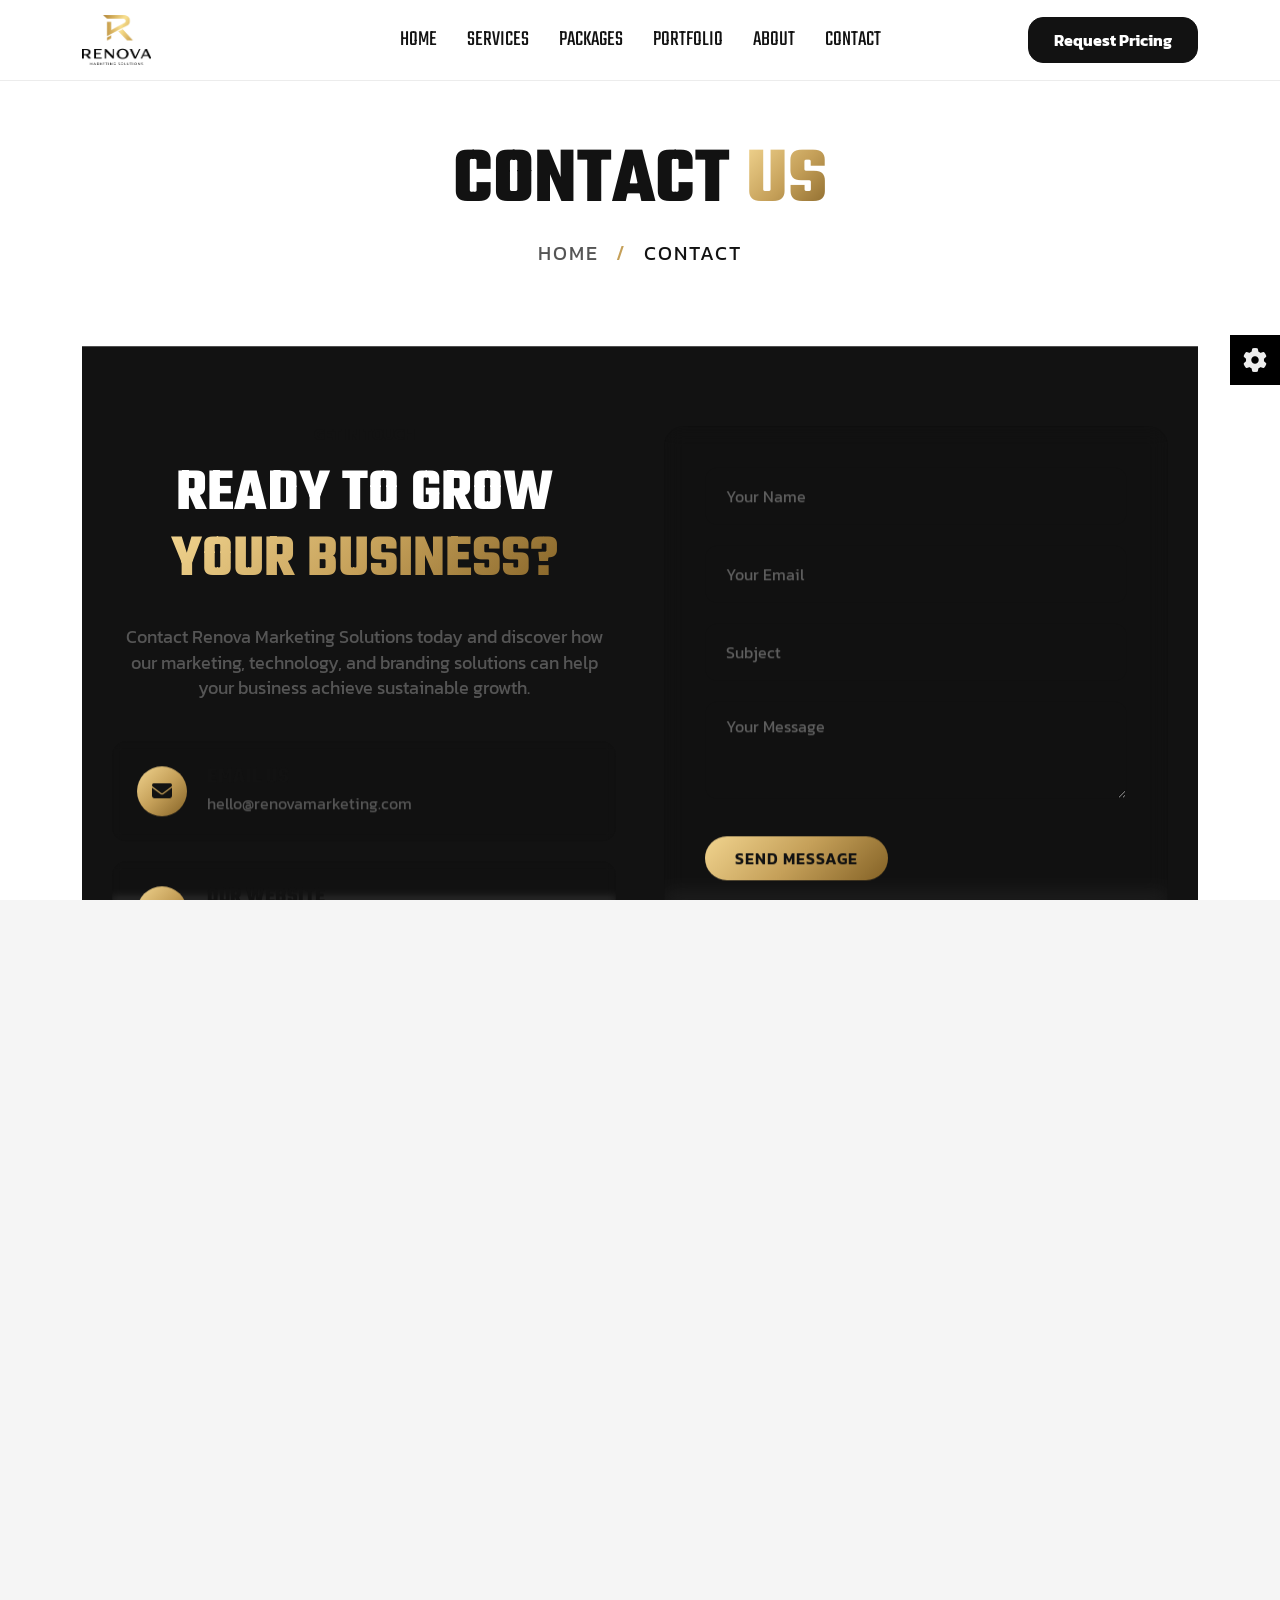
==== commit 79a2faa4: "fix" ====
--- a/contact.html
+++ b/contact.html
@@ -588,6 +588,24 @@
       .body-wrapper footer {
         flex-shrink: 0 !important;
       }
+
+
+
+      /* Premium Map styling */
+      .map-wrapper {
+        border-radius: 20px;
+        overflow: hidden;
+        border: 1px solid rgba(255, 255, 255, 0.1);
+        box-shadow: 0 10px 30px rgba(0, 0, 0, 0.15);
+        transition: all 0.3s ease;
+      }
+      body:not(.dark) .map-wrapper {
+        border-color: rgba(0, 0, 0, 0.08) !important;
+        box-shadow: 0 10px 30px rgba(0, 0, 0, 0.05) !important;
+      }
+      body.dark .map-wrapper iframe {
+        filter: grayscale(1) invert(0.9) contrast(1.2);
+      }
     </style>
   </head>
 
@@ -619,9 +637,6 @@
       </div>
     </div>
 
-    <!-- Cursor Animation -->
-    <div class="cursor1"></div>
-    <div class="cursor2"></div>
 
     <!-- Sroll to top -->
     <div class="progress-wrap">
@@ -1007,7 +1022,27 @@
                 </div>
               </div>
             </section>
-            <!-- contact area end  -->
+            <!-- contact map area start -->
+            <section class="contact-map-area" style="padding-bottom: 80px; background: rgba(255, 255, 255, 0.01);">
+              <div class="container">
+                <div class="row">
+                  <div class="col-lg-12">
+                    <div class="map-wrapper">
+                      <iframe 
+                        src="https://www.google.com/maps/embed?pb=!1m18!1m12!1m3!1d184551.8085822363!2d-79.51814144365778!3d43.718155661139414!2m3!1f0!2f0!3f0!3m2!1i1024!2i768!4f13.1!3m3!1m2!1s0x89d4cb90d7c63ba5%3A0x323555502ab4c477!2sToronto%2C%20ON!5e0!3m2!1sen!2sca!4v1718300000000!5m2!1sen!2sca" 
+                        width="100%" 
+                        height="450" 
+                        style="border:0; display: block;" 
+                        allowfullscreen="" 
+                        loading="lazy" 
+                        referrerpolicy="no-referrer-when-downgrade">
+                      </iframe>
+                    </div>
+                  </div>
+                </div>
+              </div>
+            </section>
+            <!-- contact map area end -->
           </main>
 
           <!-- footer area start  -->
--- a/assets/css/master-web-agency.css
+++ b/assets/css/master-web-agency.css
@@ -1 +1,9467 @@
-@import"https://fonts.googleapis.com/css2?family=Kanit:ital,wght@0,100;0,200;0,300;0,400;0,500;0,600;0,700;0,800;0,900;1,100;1,200;1,300;1,400;1,500;1,600;1,700;1,800;1,900&amp;display=swap";@import"https://fonts.googleapis.com/css2?family=Teko:wght@300..700&amp;display=swap";@import"https://fonts.googleapis.com/css2?family=DM+Sans:ital,opsz,wght@0,9..40,100..1000;1,9..40,100..1000&amp;display=swap";@import"https://fonts.googleapis.com/css2?family=Plus+Jakarta+Sans:ital,wght@0,200..800;1,200..800&amp;display=swap";@import"https://fonts.googleapis.com/css2?family=Khand:wght@300;400;500;600;700&amp;display=swap";@import"https://fonts.googleapis.com/css2?family=Instrument+Sans:ital,wght@0,400..700;1,400..700&amp;display=swap";@import"https://fonts.googleapis.com/css2?family=Space+Grotesk:wght@300..700&amp;display=swap";:root{--primary: #121212;--secondary: #555555;--border: rgba(18, 18, 18, 0.08);--theme: #121212;--black: #121212;--black-2: #555555;--white: #FFFFFF;--white-2: #999999;--action: #FFCD4D}:root .dark{--primary: #ffffff;--secondary: #999999;--border: rgba(255, 255, 255, 0.08)}.pb-10{padding-bottom:10px}.pb-15{padding-bottom:15px}.pb-20{padding-bottom:20px}.pb-25{padding-bottom:25px}.pb-30{padding-bottom:30px}@media only screen and (max-width: 767px){.pb-30{padding-bottom:25px}}.pb-35{padding-bottom:35px}@media only screen and (max-width: 767px){.pb-35{padding-bottom:30px}}.pb-40{padding-bottom:40px}@media only screen and (max-width: 767px){.pb-40{padding-bottom:30px}}.pb-45{padding-bottom:45px}@media only screen and (max-width: 767px){.pb-45{padding-bottom:30px}}.pb-50{padding-bottom:50px}@media only screen and (max-width: 767px){.pb-50{padding-bottom:30px}}.pb-55{padding-bottom:55px}@media only screen and (max-width: 991px){.pb-55{padding-bottom:40px}}@media only screen and (max-width: 767px){.pb-55{padding-bottom:30px}}.pb-60{padding-bottom:60px}@media only screen and (max-width: 991px){.pb-60{padding-bottom:40px}}@media only screen and (max-width: 767px){.pb-60{padding-bottom:30px}}.pb-65{padding-bottom:65px}@media only screen and (max-width: 991px){.pb-65{padding-bottom:40px}}@media only screen and (max-width: 767px){.pb-65{padding-bottom:30px}}.pb-70{padding-bottom:70px}@media only screen and (max-width: 991px){.pb-70{padding-bottom:50px}}@media only screen and (max-width: 767px){.pb-70{padding-bottom:35px}}.pb-75{padding-bottom:75px}@media only screen and (max-width: 991px){.pb-75{padding-bottom:50px}}@media only screen and (max-width: 767px){.pb-75{padding-bottom:35px}}.pb-80{padding-bottom:80px}@media only screen and (max-width: 991px){.pb-80{padding-bottom:50px}}@media only screen and (max-width: 767px){.pb-80{padding-bottom:35px}}.pb-85{padding-bottom:85px}@media only screen and (max-width: 991px){.pb-85{padding-bottom:60px}}@media only screen and (max-width: 767px){.pb-85{padding-bottom:35px}}.pb-90{padding-bottom:90px}@media only screen and (max-width: 1199px){.pb-90{padding-bottom:70px}}@media only screen and (max-width: 991px){.pb-90{padding-bottom:60px}}@media only screen and (max-width: 767px){.pb-90{padding-bottom:40px}}.pb-95{padding-bottom:95px}@media only screen and (max-width: 1199px){.pb-95{padding-bottom:70px}}@media only screen and (max-width: 991px){.pb-95{padding-bottom:60px}}@media only screen and (max-width: 767px){.pb-95{padding-bottom:40px}}.pb-100{padding-bottom:100px}@media only screen and (max-width: 991px){.pb-100{padding-bottom:90px}}@media only screen and (max-width: 767px){.pb-100{padding-bottom:60px}}.pb-105{padding-bottom:105px}@media only screen and (max-width: 991px){.pb-105{padding-bottom:90px}}@media only screen and (max-width: 767px){.pb-105{padding-bottom:60px}}.pb-110{padding-bottom:110px}@media only screen and (max-width: 1399px){.pb-110{padding-bottom:120px}}@media only screen and (max-width: 1199px){.pb-110{padding-bottom:100px}}@media only screen and (max-width: 991px){.pb-110{padding-bottom:90px}}@media only screen and (max-width: 767px){.pb-110{padding-bottom:60px}}.pb-115{padding-bottom:115px}@media only screen and (max-width: 1399px){.pb-115{padding-bottom:120px}}@media only screen and (max-width: 1199px){.pb-115{padding-bottom:100px}}@media only screen and (max-width: 991px){.pb-115{padding-bottom:90px}}@media only screen and (max-width: 767px){.pb-115{padding-bottom:60px}}.pb-120{padding-bottom:120px}@media only screen and (max-width: 1399px){.pb-120{padding-bottom:120px}}@media only screen and (max-width: 1199px){.pb-120{padding-bottom:100px}}@media only screen and (max-width: 991px){.pb-120{padding-bottom:90px}}@media only screen and (max-width: 767px){.pb-120{padding-bottom:60px}}.pb-125{padding-bottom:125px}@media only screen and (max-width: 1399px){.pb-125{padding-bottom:120px}}@media only screen and (max-width: 1199px){.pb-125{padding-bottom:100px}}@media only screen and (max-width: 991px){.pb-125{padding-bottom:90px}}@media only screen and (max-width: 767px){.pb-125{padding-bottom:60px}}.pb-130{padding-bottom:130px}@media only screen and (max-width: 1399px){.pb-130{padding-bottom:120px}}@media only screen and (max-width: 1199px){.pb-130{padding-bottom:100px}}@media only screen and (max-width: 991px){.pb-130{padding-bottom:90px}}@media only screen and (max-width: 767px){.pb-130{padding-bottom:60px}}.pb-135{padding-bottom:135px}@media only screen and (max-width: 1399px){.pb-135{padding-bottom:120px}}@media only screen and (max-width: 1199px){.pb-135{padding-bottom:100px}}@media only screen and (max-width: 991px){.pb-135{padding-bottom:90px}}@media only screen and (max-width: 767px){.pb-135{padding-bottom:60px}}.pb-140{padding-bottom:140px}@media only screen and (max-width: 1399px){.pb-140{padding-bottom:120px}}@media only screen and (max-width: 1199px){.pb-140{padding-bottom:100px}}@media only screen and (max-width: 991px){.pb-140{padding-bottom:90px}}@media only screen and (max-width: 767px){.pb-140{padding-bottom:60px}}.pb-145{padding-bottom:145px}@media only screen and (max-width: 1399px){.pb-145{padding-bottom:120px}}@media only screen and (max-width: 1199px){.pb-145{padding-bottom:100px}}@media only screen and (max-width: 991px){.pb-145{padding-bottom:90px}}@media only screen and (max-width: 767px){.pb-145{padding-bottom:60px}}.pb-150{padding-bottom:150px}@media only screen and (max-width: 1399px){.pb-150{padding-bottom:120px}}@media only screen and (max-width: 1199px){.pb-150{padding-bottom:100px}}@media only screen and (max-width: 991px){.pb-150{padding-bottom:90px}}@media only screen and (max-width: 767px){.pb-150{padding-bottom:60px}}.pb-160{padding-bottom:160px}@media only screen and (max-width: 1399px){.pb-160{padding-bottom:120px}}@media only screen and (max-width: 1199px){.pb-160{padding-bottom:100px}}@media only screen and (max-width: 991px){.pb-160{padding-bottom:90px}}@media only screen and (max-width: 767px){.pb-160{padding-bottom:60px}}.pb-170{padding-bottom:170px}@media only screen and (max-width: 1399px){.pb-170{padding-bottom:120px}}@media only screen and (max-width: 1199px){.pb-170{padding-bottom:100px}}@media only screen and (max-width: 991px){.pb-170{padding-bottom:90px}}@media only screen and (max-width: 767px){.pb-170{padding-bottom:60px}}.pb-180{padding-bottom:180px}@media only screen and (max-width: 1399px){.pb-180{padding-bottom:120px}}@media only screen and (max-width: 1199px){.pb-180{padding-bottom:100px}}@media only screen and (max-width: 991px){.pb-180{padding-bottom:90px}}@media only screen and (max-width: 767px){.pb-180{padding-bottom:60px}}.pb-190{padding-bottom:190px}@media only screen and (max-width: 1199px){.pb-190{padding-bottom:150px}}@media only screen and (max-width: 991px){.pb-190{padding-bottom:120px}}@media only screen and (max-width: 767px){.pb-190{padding-bottom:100px}}.pb-200{padding-bottom:200px}@media only screen and (max-width: 1199px){.pb-200{padding-bottom:150px}}@media only screen and (max-width: 991px){.pb-200{padding-bottom:120px}}@media only screen and (max-width: 767px){.pb-200{padding-bottom:100px}}.pt-10{padding-top:10px}.pt-15{padding-top:15px}.pt-20{padding-top:20px}.pt-25{padding-top:25px}.pt-30{padding-top:30px}@media only screen and (max-width: 767px){.pt-30{padding-top:25px}}.pt-35{padding-top:35px}@media only screen and (max-width: 767px){.pt-35{padding-top:30px}}.pt-40{padding-top:40px}@media only screen and (max-width: 767px){.pt-40{padding-top:30px}}.pt-45{padding-top:45px}@media only screen and (max-width: 767px){.pt-45{padding-top:30px}}.pt-50{padding-top:50px}@media only screen and (max-width: 767px){.pt-50{padding-top:30px}}.pt-55{padding-top:55px}@media only screen and (max-width: 991px){.pt-55{padding-top:40px}}@media only screen and (max-width: 767px){.pt-55{padding-top:30px}}.pt-60{padding-top:60px}@media only screen and (max-width: 991px){.pt-60{padding-top:40px}}@media only screen and (max-width: 767px){.pt-60{padding-top:30px}}.ptf-60{padding-top:60px}.pt-65{padding-top:65px}@media only screen and (max-width: 991px){.pt-65{padding-top:40px}}@media only screen and (max-width: 767px){.pt-65{padding-top:30px}}.pt-70{padding-top:70px}@media only screen and (max-width: 991px){.pt-70{padding-top:50px}}@media only screen and (max-width: 767px){.pt-70{padding-top:35px}}.pt-75{padding-top:75px}@media only screen and (max-width: 991px){.pt-75{padding-top:50px}}@media only screen and (max-width: 767px){.pt-75{padding-top:35px}}.pt-80{padding-top:80px}@media only screen and (max-width: 991px){.pt-80{padding-top:50px}}@media only screen and (max-width: 767px){.pt-80{padding-top:35px}}.pt-85{padding-top:85px}@media only screen and (max-width: 991px){.pt-85{padding-top:60px}}@media only screen and (max-width: 767px){.pt-85{padding-top:35px}}.pt-90{padding-top:90px}@media only screen and (max-width: 1199px){.pt-90{padding-top:70px}}@media only screen and (max-width: 991px){.pt-90{padding-top:60px}}@media only screen and (max-width: 767px){.pt-90{padding-top:40px}}.pt-95{padding-top:95px}@media only screen and (max-width: 1199px){.pt-95{padding-top:70px}}@media only screen and (max-width: 991px){.pt-95{padding-top:60px}}@media only screen and (max-width: 767px){.pt-95{padding-top:40px}}.pt-100{padding-top:100px}@media only screen and (max-width: 991px){.pt-100{padding-top:90px}}@media only screen and (max-width: 767px){.pt-100{padding-top:60px}}.pt-105{padding-top:105px}@media only screen and (max-width: 991px){.pt-105{padding-top:90px}}@media only screen and (max-width: 767px){.pt-105{padding-top:60px}}.pt-110{padding-top:110px}@media only screen and (max-width: 1399px){.pt-110{padding-top:120px}}@media only screen and (max-width: 1199px){.pt-110{padding-top:100px}}@media only screen and (max-width: 991px){.pt-110{padding-top:90px}}@media only screen and (max-width: 767px){.pt-110{padding-top:60px}}.pt-115{padding-top:115px}@media only screen and (max-width: 1399px){.pt-115{padding-top:120px}}@media only screen and (max-width: 1199px){.pt-115{padding-top:100px}}@media only screen and (max-width: 991px){.pt-115{padding-top:90px}}@media only screen and (max-width: 767px){.pt-115{padding-top:60px}}.pt-120{padding-top:120px}@media only screen and (max-width: 1399px){.pt-120{padding-top:120px}}@media only screen and (max-width: 1199px){.pt-120{padding-top:100px}}@media only screen and (max-width: 991px){.pt-120{padding-top:90px}}@media only screen and (max-width: 767px){.pt-120{padding-top:60px}}.pt-125{padding-top:125px}@media only screen and (max-width: 1399px){.pt-125{padding-top:120px}}@media only screen and (max-width: 1199px){.pt-125{padding-top:100px}}@media only screen and (max-width: 991px){.pt-125{padding-top:90px}}@media only screen and (max-width: 767px){.pt-125{padding-top:60px}}.pt-130{padding-top:130px}@media only screen and (max-width: 1399px){.pt-130{padding-top:120px}}@media only screen and (max-width: 1199px){.pt-130{padding-top:100px}}@media only screen and (max-width: 991px){.pt-130{padding-top:90px}}@media only screen and (max-width: 767px){.pt-130{padding-top:60px}}.pt-135{padding-top:135px}@media only screen and (max-width: 1399px){.pt-135{padding-top:120px}}@media only screen and (max-width: 1199px){.pt-135{padding-top:100px}}@media only screen and (max-width: 991px){.pt-135{padding-top:90px}}@media only screen and (max-width: 767px){.pt-135{padding-top:60px}}.pt-140{padding-top:140px}@media only screen and (max-width: 1399px){.pt-140{padding-top:120px}}@media only screen and (max-width: 1199px){.pt-140{padding-top:100px}}@media only screen and (max-width: 991px){.pt-140{padding-top:90px}}@media only screen and (max-width: 767px){.pt-140{padding-top:60px}}.pt-145{padding-top:145px}@media only screen and (max-width: 1399px){.pt-145{padding-top:120px}}@media only screen and (max-width: 1199px){.pt-145{padding-top:100px}}@media only screen and (max-width: 991px){.pt-145{padding-top:90px}}@media only screen and (max-width: 767px){.pt-145{padding-top:60px}}.pt-150{padding-top:150px}@media only screen and (max-width: 1399px){.pt-150{padding-top:120px}}@media only screen and (max-width: 1199px){.pt-150{padding-top:100px}}@media only screen and (max-width: 991px){.pt-150{padding-top:90px}}@media only screen and (max-width: 767px){.pt-150{padding-top:60px}}.pt-160{padding-top:160px}@media only screen and (max-width: 1399px){.pt-160{padding-top:120px}}@media only screen and (max-width: 1199px){.pt-160{padding-top:100px}}@media only screen and (max-width: 991px){.pt-160{padding-top:90px}}@media only screen and (max-width: 767px){.pt-160{padding-top:60px}}.pt-170{padding-top:170px}@media only screen and (max-width: 1399px){.pt-170{padding-top:120px}}@media only screen and (max-width: 1199px){.pt-170{padding-top:100px}}@media only screen and (max-width: 991px){.pt-170{padding-top:90px}}@media only screen and (max-width: 767px){.pt-170{padding-top:60px}}.pt-180{padding-top:180px}@media only screen and (max-width: 1399px){.pt-180{padding-top:120px}}@media only screen and (max-width: 1199px){.pt-180{padding-top:100px}}@media only screen and (max-width: 991px){.pt-180{padding-top:90px}}@media only screen and (max-width: 767px){.pt-180{padding-top:60px}}.pt-190{padding-top:190px}@media only screen and (max-width: 1199px){.pt-190{padding-top:150px}}@media only screen and (max-width: 991px){.pt-190{padding-top:120px}}@media only screen and (max-width: 767px){.pt-190{padding-top:100px}}.pt-200{padding-top:200px}@media only screen and (max-width: 1199px){.pt-200{padding-top:150px}}@media only screen and (max-width: 991px){.pt-200{padding-top:120px}}@media only screen and (max-width: 767px){.pt-200{padding-top:100px}}.pt-210{padding-top:210px}@media only screen and (max-width: 1919px){.pt-210{padding-top:170px}}@media only screen and (max-width: 1199px){.pt-210{padding-top:160px}}@media only screen and (max-width: 991px){.pt-210{padding-top:150px}}@media only screen and (max-width: 767px){.pt-210{padding-top:130px}}.pt-230{padding-top:230px}@media only screen and (max-width: 1919px){.pt-230{padding-top:190px}}@media only screen and (max-width: 1199px){.pt-230{padding-top:180px}}@media only screen and (max-width: 991px){.pt-230{padding-top:170px}}@media only screen and (max-width: 767px){.pt-230{padding-top:150px}}.pt-250{padding-top:250px}@media only screen and (max-width: 1919px){.pt-250{padding-top:200px}}@media only screen and (max-width: 1199px){.pt-250{padding-top:200px}}@media only screen and (max-width: 1199px){.pt-250{padding-top:190px}}@media only screen and (max-width: 767px){.pt-250{padding-top:160px}}.pl-5{padding-inline-start:5px}@media only screen and (max-width: 767px){.pl-5{padding-inline-start:0}}.pl-10{padding-inline-start:10px}@media only screen and (max-width: 767px){.pl-10{padding-inline-start:0}}.pl-15{padding-inline-start:15px}@media only screen and (max-width: 767px){.pl-15{padding-inline-start:0}}.pl-20{padding-inline-start:20px}@media only screen and (max-width: 991px){.pl-20{padding-inline-start:10px}}@media only screen and (max-width: 767px){.pl-20{padding-inline-start:0}}.pl-25{padding-inline-start:25px}@media only screen and (max-width: 1199px){.pl-25{padding-inline-start:20px}}@media only screen and (max-width: 991px){.pl-25{padding-inline-start:10px}}@media only screen and (max-width: 767px){.pl-25{padding-inline-start:0}}.pl-30{padding-inline-start:30px}@media only screen and (max-width: 1199px){.pl-30{padding-inline-start:20px}}@media only screen and (max-width: 991px){.pl-30{padding-inline-start:10px}}@media only screen and (max-width: 767px){.pl-30{padding-inline-start:0}}.pl-35{padding-inline-start:35px}@media only screen and (max-width: 1399px){.pl-35{padding-inline-start:30px}}@media only screen and (max-width: 1199px){.pl-35{padding-inline-start:20px}}@media only screen and (max-width: 991px){.pl-35{padding-inline-start:10px}}@media only screen and (max-width: 767px){.pl-35{padding-inline-start:0}}.pl-40{padding-inline-start:40px}@media only screen and (max-width: 1399px){.pl-40{padding-inline-start:30px}}@media only screen and (max-width: 1199px){.pl-40{padding-inline-start:20px}}@media only screen and (max-width: 991px){.pl-40{padding-inline-start:10px}}@media only screen and (max-width: 767px){.pl-40{padding-inline-start:0}}.pl-45{padding-inline-start:45px}@media only screen and (max-width: 1919px){.pl-45{padding-inline-start:40px}}@media only screen and (max-width: 1399px){.pl-45{padding-inline-start:30px}}@media only screen and (max-width: 1199px){.pl-45{padding-inline-start:20px}}@media only screen and (max-width: 991px){.pl-45{padding-inline-start:10px}}@media only screen and (max-width: 767px){.pl-45{padding-inline-start:0}}.pl-50{padding-inline-start:50px}@media only screen and (max-width: 1919px){.pl-50{padding-inline-start:40px}}@media only screen and (max-width: 1399px){.pl-50{padding-inline-start:30px}}@media only screen and (max-width: 1199px){.pl-50{padding-inline-start:20px}}@media only screen and (max-width: 991px){.pl-50{padding-inline-start:10px}}@media only screen and (max-width: 767px){.pl-50{padding-inline-start:0}}.pl-55{padding-inline-start:55px}@media only screen and (max-width: 1919px){.pl-55{padding-inline-start:40px}}@media only screen and (max-width: 1399px){.pl-55{padding-inline-start:30px}}@media only screen and (max-width: 1199px){.pl-55{padding-inline-start:20px}}@media only screen and (max-width: 991px){.pl-55{padding-inline-start:10px}}@media only screen and (max-width: 767px){.pl-55{padding-inline-start:0}}.pl-60{padding-inline-start:60px}@media only screen and (max-width: 1919px){.pl-60{padding-inline-start:40px}}@media only screen and (max-width: 1399px){.pl-60{padding-inline-start:30px}}@media only screen and (max-width: 1199px){.pl-60{padding-inline-start:20px}}@media only screen and (max-width: 991px){.pl-60{padding-inline-start:10px}}@media only screen and (max-width: 767px){.pl-60{padding-inline-start:0}}.pl-65{padding-inline-start:65px}@media only screen and (max-width: 1919px){.pl-65{padding-inline-start:40px}}@media only screen and (max-width: 1399px){.pl-65{padding-inline-start:30px}}@media only screen and (max-width: 1199px){.pl-65{padding-inline-start:20px}}@media only screen and (max-width: 991px){.pl-65{padding-inline-start:10px}}@media only screen and (max-width: 767px){.pl-65{padding-inline-start:0}}.pl-70{padding-inline-start:70px}@media only screen and (max-width: 1919px){.pl-70{padding-inline-start:50px}}@media only screen and (max-width: 1399px){.pl-70{padding-inline-start:30px}}@media only screen and (max-width: 1199px){.pl-70{padding-inline-start:20px}}@media only screen and (max-width: 991px){.pl-70{padding-inline-start:10px}}@media only screen and (max-width: 767px){.pl-70{padding-inline-start:0}}.pl-75{padding-inline-start:75px}@media only screen and (max-width: 1919px){.pl-75{padding-inline-start:50px}}@media only screen and (max-width: 1399px){.pl-75{padding-inline-start:30px}}@media only screen and (max-width: 1199px){.pl-75{padding-inline-start:20px}}@media only screen and (max-width: 991px){.pl-75{padding-inline-start:10px}}@media only screen and (max-width: 767px){.pl-75{padding-inline-start:0}}.pl-80{padding-inline-start:80px}@media only screen and (max-width: 1919px){.pl-80{padding-inline-start:50px}}@media only screen and (max-width: 1399px){.pl-80{padding-inline-start:30px}}@media only screen and (max-width: 1199px){.pl-80{padding-inline-start:20px}}@media only screen and (max-width: 991px){.pl-80{padding-inline-start:10px}}@media only screen and (max-width: 767px){.pl-80{padding-inline-start:0}}.pl-85{padding-inline-start:85px}@media only screen and (max-width: 1919px){.pl-85{padding-inline-start:50px}}@media only screen and (max-width: 1399px){.pl-85{padding-inline-start:30px}}@media only screen and (max-width: 1199px){.pl-85{padding-inline-start:20px}}@media only screen and (max-width: 991px){.pl-85{padding-inline-start:10px}}@media only screen and (max-width: 767px){.pl-85{padding-inline-start:0}}.pl-90{padding-inline-start:90px}@media only screen and (max-width: 1919px){.pl-90{padding-inline-start:50px}}@media only screen and (max-width: 1399px){.pl-90{padding-inline-start:30px}}@media only screen and (max-width: 1199px){.pl-90{padding-inline-start:20px}}@media only screen and (max-width: 991px){.pl-90{padding-inline-start:10px}}@media only screen and (max-width: 767px){.pl-90{padding-inline-start:0}}.pl-100{padding-inline-start:100px}@media only screen and (max-width: 1919px){.pl-100{padding-inline-start:50px}}@media only screen and (max-width: 1399px){.pl-100{padding-inline-start:30px}}@media only screen and (max-width: 1199px){.pl-100{padding-inline-start:20px}}@media only screen and (max-width: 991px){.pl-100{padding-inline-start:10px}}@media only screen and (max-width: 767px){.pl-100{padding-inline-start:0}}.plr-50{padding-inline-start:50px;padding-inline-end:50px}@media only screen and (max-width: 991px){.plr-50{padding-inline-start:30px;padding-inline-end:30px}}@media only screen and (max-width: 767px){.plr-50{padding-inline-start:15px;padding-inline-end:15px}}.plr-100{padding-inline-start:100px;padding-inline-end:100px}@media only screen and (min-width: 1600px){.box-layout .plr-100{padding-inline-start:30px;padding-inline-end:30px}}@media only screen and (max-width: 1919px){.plr-100{padding-inline-start:30px;padding-inline-end:30px}}@media only screen and (max-width: 767px){.plr-100{padding-inline-start:15px;padding-inline-end:15px}}.plr-150{padding-inline-start:150px;padding-inline-end:150px}@media only screen and (min-width: 1600px){.box-layout .plr-150{padding-inline-start:30px;padding-inline-end:30px}}@media only screen and (max-width: 1919px){.plr-150{padding-inline-start:30px;padding-inline-end:30px}}@media only screen and (max-width: 767px){.plr-150{padding-inline-start:15px;padding-inline-end:15px}}.plr-200{padding-inline-start:200px;padding-inline-end:200px}@media only screen and (min-width: 1600px){.box-layout .plr-200{padding-inline-start:50px;padding-inline-end:50px}}@media only screen and (max-width: 1919px){.plr-200{padding-inline-start:50px;padding-inline-end:50px}}@media only screen and (max-width: 1199px){.plr-200{padding-inline-start:30px;padding-inline-end:30px}}@media only screen and (max-width: 767px){.plr-200{padding-inline-start:15px;padding-inline-end:15px}}.plr-250{padding-inline-start:250px;padding-inline-end:250px}@media only screen and (min-width: 1600px){.box-layout .plr-250{padding-inline-start:50px;padding-inline-end:50px}}@media only screen and (max-width: 1919px){.plr-250{padding-inline-start:50px;padding-inline-end:50px}}@media only screen and (max-width: 1199px){.plr-250{padding-inline-start:30px;padding-inline-end:30px}}@media only screen and (max-width: 767px){.plr-250{padding-inline-start:15px;padding-inline-end:15px}}.mt-10{margin-top:10px}.mt-15{margin-top:15px}.mt-20{margin-top:20px}.mt-25{margin-top:25px}.mt-30{margin-top:30px}@media only screen and (max-width: 767px){.mt-30{margin-top:25px}}.mt-35{margin-top:35px}@media only screen and (max-width: 767px){.mt-35{margin-top:30px}}.mt-40{margin-top:40px}@media only screen and (max-width: 767px){.mt-40{margin-top:30px}}.mt-45{margin-top:45px}@media only screen and (max-width: 767px){.mt-45{margin-top:30px}}.mt-50{margin-top:50px}@media only screen and (max-width: 767px){.mt-50{margin-top:30px}}.mt-55{margin-top:55px}@media only screen and (max-width: 991px){.mt-55{margin-top:40px}}@media only screen and (max-width: 767px){.mt-55{margin-top:30px}}.mt-60{margin-top:60px}@media only screen and (max-width: 991px){.mt-60{margin-top:40px}}@media only screen and (max-width: 767px){.mt-60{margin-top:30px}}.mt-65{margin-top:65px}@media only screen and (max-width: 991px){.mt-65{margin-top:40px}}@media only screen and (max-width: 767px){.mt-65{margin-top:30px}}.mt-70{margin-top:70px}@media only screen and (max-width: 991px){.mt-70{margin-top:50px}}@media only screen and (max-width: 767px){.mt-70{margin-top:35px}}.mt-75{margin-top:75px}@media only screen and (max-width: 991px){.mt-75{margin-top:50px}}@media only screen and (max-width: 767px){.mt-75{margin-top:35px}}.mt-80{margin-top:80px}@media only screen and (max-width: 991px){.mt-80{margin-top:50px}}@media only screen and (max-width: 767px){.mt-80{margin-top:35px}}.mt-85{margin-top:85px}@media only screen and (max-width: 991px){.mt-85{margin-top:60px}}@media only screen and (max-width: 767px){.mt-85{margin-top:35px}}.mt-90{margin-top:90px}@media only screen and (max-width: 1199px){.mt-90{margin-top:70px}}@media only screen and (max-width: 991px){.mt-90{margin-top:60px}}@media only screen and (max-width: 767px){.mt-90{margin-top:40px}}.mt-95{margin-top:95px}@media only screen and (max-width: 1199px){.mt-95{margin-top:70px}}@media only screen and (max-width: 991px){.mt-95{margin-top:60px}}@media only screen and (max-width: 767px){.mt-95{margin-top:40px}}.mt-100{margin-top:100px}@media only screen and (max-width: 991px){.mt-100{margin-top:90px}}@media only screen and (max-width: 767px){.mt-100{margin-top:60px}}.mt-105{margin-top:105px}@media only screen and (max-width: 991px){.mt-105{margin-top:90px}}@media only screen and (max-width: 767px){.mt-105{margin-top:60px}}.mt-110{margin-top:110px}@media only screen and (max-width: 1199px){.mt-110{margin-top:100px}}@media only screen and (max-width: 991px){.mt-110{margin-top:90px}}@media only screen and (max-width: 767px){.mt-110{margin-top:60px}}.mt-115{margin-top:115px}@media only screen and (max-width: 1199px){.mt-115{margin-top:100px}}@media only screen and (max-width: 991px){.mt-115{margin-top:90px}}@media only screen and (max-width: 767px){.mt-115{margin-top:60px}}.mt-120{margin-top:120px}@media only screen and (max-width: 1199px){.mt-120{margin-top:100px}}@media only screen and (max-width: 991px){.mt-120{margin-top:90px}}@media only screen and (max-width: 767px){.mt-120{margin-top:60px}}.mt-125{margin-top:125px}@media only screen and (max-width: 1199px){.mt-125{margin-top:100px}}@media only screen and (max-width: 991px){.mt-125{margin-top:90px}}@media only screen and (max-width: 767px){.mt-125{margin-top:60px}}.mt-130{margin-top:130px}@media only screen and (max-width: 1199px){.mt-130{margin-top:100px}}@media only screen and (max-width: 991px){.mt-130{margin-top:90px}}@media only screen and (max-width: 767px){.mt-130{margin-top:60px}}.mt-135{margin-top:135px}@media only screen and (max-width: 1199px){.mt-135{margin-top:100px}}@media only screen and (max-width: 991px){.mt-135{margin-top:90px}}@media only screen and (max-width: 767px){.mt-135{margin-top:60px}}.mt-140{margin-top:140px}@media only screen and (max-width: 1199px){.mt-140{margin-top:100px}}@media only screen and (max-width: 991px){.mt-140{margin-top:90px}}@media only screen and (max-width: 767px){.mt-140{margin-top:60px}}.mt-145{margin-top:145px}@media only screen and (max-width: 1199px){.mt-145{margin-top:100px}}@media only screen and (max-width: 991px){.mt-145{margin-top:90px}}@media only screen and (max-width: 767px){.mt-145{margin-top:60px}}.mt-150{margin-top:150px}@media only screen and (max-width: 1199px){.mt-150{margin-top:100px}}@media only screen and (max-width: 991px){.mt-150{margin-top:90px}}@media only screen and (max-width: 767px){.mt-150{margin-top:60px}}.mt-160{margin-top:160px}@media only screen and (max-width: 1199px){.mt-160{margin-top:100px}}@media only screen and (max-width: 991px){.mt-160{margin-top:90px}}@media only screen and (max-width: 767px){.mt-160{margin-top:60px}}.mt-170{margin-top:170px}@media only screen and (max-width: 1199px){.mt-170{margin-top:100px}}@media only screen and (max-width: 991px){.mt-170{margin-top:90px}}@media only screen and (max-width: 767px){.mt-170{margin-top:60px}}.mt-180{margin-top:180px}@media only screen and (max-width: 1199px){.mt-180{margin-top:100px}}@media only screen and (max-width: 991px){.mt-180{margin-top:90px}}@media only screen and (max-width: 767px){.mt-180{margin-top:60px}}.mt-190{margin-top:190px}@media only screen and (max-width: 1199px){.mt-190{margin-top:150px}}@media only screen and (max-width: 991px){.mt-190{margin-top:120px}}@media only screen and (max-width: 767px){.mt-190{margin-top:100px}}.mt-200{margin-top:200px}@media only screen and (max-width: 1199px){.mt-200{margin-top:150px}}@media only screen and (max-width: 991px){.mt-200{margin-top:120px}}@media only screen and (max-width: 767px){.mt-200{margin-top:100px}}.mlr-200{margin-left:200px !important;margin-right:200px !important}.mb-10{margin-bottom:10px}.mb-15{margin-bottom:15px}.mb-20{margin-bottom:20px}.mb-25{margin-bottom:25px}.mb-30{margin-bottom:30px}@media only screen and (max-width: 767px){.mb-30{margin-bottom:25px}}.mb-35{margin-bottom:35px}@media only screen and (max-width: 767px){.mb-35{margin-bottom:30px}}.mb-40{margin-bottom:40px}@media only screen and (max-width: 767px){.mb-40{margin-bottom:30px}}.mb-45{margin-bottom:45px}@media only screen and (max-width: 767px){.mb-45{margin-bottom:30px}}.mb-50{margin-bottom:50px}@media only screen and (max-width: 767px){.mb-50{margin-bottom:30px}}.mb-55{margin-bottom:55px}@media only screen and (max-width: 991px){.mb-55{margin-bottom:40px}}@media only screen and (max-width: 767px){.mb-55{margin-bottom:30px}}.mb-60{margin-bottom:60px}@media only screen and (max-width: 991px){.mb-60{margin-bottom:40px}}@media only screen and (max-width: 767px){.mb-60{margin-bottom:30px}}.mb-65{margin-bottom:65px}@media only screen and (max-width: 991px){.mb-65{margin-bottom:40px}}@media only screen and (max-width: 767px){.mb-65{margin-bottom:30px}}.mb-70{margin-bottom:70px}@media only screen and (max-width: 991px){.mb-70{margin-bottom:50px}}@media only screen and (max-width: 767px){.mb-70{margin-bottom:35px}}.mb-75{margin-bottom:75px}@media only screen and (max-width: 991px){.mb-75{margin-bottom:50px}}@media only screen and (max-width: 767px){.mb-75{margin-bottom:35px}}.mb-80{margin-bottom:80px}@media only screen and (max-width: 991px){.mb-80{margin-bottom:50px}}@media only screen and (max-width: 767px){.mb-80{margin-bottom:35px}}.mb-85{margin-bottom:85px}@media only screen and (max-width: 991px){.mb-85{margin-bottom:60px}}@media only screen and (max-width: 767px){.mb-85{margin-bottom:35px}}.mb-90{margin-bottom:90px}@media only screen and (max-width: 1199px){.mb-90{margin-bottom:70px}}@media only screen and (max-width: 991px){.mb-90{margin-bottom:60px}}@media only screen and (max-width: 767px){.mb-90{margin-bottom:40px}}.mb-95{margin-bottom:95px}@media only screen and (max-width: 1199px){.mb-95{margin-bottom:70px}}@media only screen and (max-width: 991px){.mb-95{margin-bottom:60px}}@media only screen and (max-width: 767px){.mb-95{margin-bottom:40px}}.mb-100{margin-bottom:100px}@media only screen and (max-width: 991px){.mb-100{margin-bottom:90px}}@media only screen and (max-width: 767px){.mb-100{margin-bottom:60px}}.mb-105{margin-bottom:105px}@media only screen and (max-width: 991px){.mb-105{margin-bottom:90px}}@media only screen and (max-width: 767px){.mb-105{margin-bottom:60px}}.mb-110{margin-bottom:110px}@media only screen and (max-width: 1199px){.mb-110{margin-bottom:100px}}@media only screen and (max-width: 991px){.mb-110{margin-bottom:90px}}@media only screen and (max-width: 767px){.mb-110{margin-bottom:60px}}.mb-115{margin-bottom:115px}@media only screen and (max-width: 1199px){.mb-115{margin-bottom:100px}}@media only screen and (max-width: 991px){.mb-115{margin-bottom:90px}}@media only screen and (max-width: 767px){.mb-115{margin-bottom:60px}}.mb-120{margin-bottom:120px}@media only screen and (max-width: 1199px){.mb-120{margin-bottom:100px}}@media only screen and (max-width: 991px){.mb-120{margin-bottom:90px}}@media only screen and (max-width: 767px){.mb-120{margin-bottom:60px}}.mb-125{margin-bottom:125px}@media only screen and (max-width: 1199px){.mb-125{margin-bottom:100px}}@media only screen and (max-width: 991px){.mb-125{margin-bottom:90px}}@media only screen and (max-width: 767px){.mb-125{margin-bottom:60px}}.mb-130{margin-bottom:130px}@media only screen and (max-width: 1199px){.mb-130{margin-bottom:100px}}@media only screen and (max-width: 991px){.mb-130{margin-bottom:90px}}@media only screen and (max-width: 767px){.mb-130{margin-bottom:60px}}.mb-135{margin-bottom:135px}@media only screen and (max-width: 1199px){.mb-135{margin-bottom:100px}}@media only screen and (max-width: 991px){.mb-135{margin-bottom:90px}}@media only screen and (max-width: 767px){.mb-135{margin-bottom:60px}}.mb-140{margin-bottom:140px}@media only screen and (max-width: 1199px){.mb-140{margin-bottom:100px}}@media only screen and (max-width: 991px){.mb-140{margin-bottom:90px}}@media only screen and (max-width: 767px){.mb-140{margin-bottom:60px}}.mb-145{margin-bottom:145px}@media only screen and (max-width: 1199px){.mb-145{margin-bottom:100px}}@media only screen and (max-width: 991px){.mb-145{margin-bottom:90px}}@media only screen and (max-width: 767px){.mb-145{margin-bottom:60px}}.mb-150{margin-bottom:150px}@media only screen and (max-width: 1199px){.mb-150{margin-bottom:100px}}@media only screen and (max-width: 991px){.mb-150{margin-bottom:90px}}@media only screen and (max-width: 767px){.mb-150{margin-bottom:60px}}.mb-160{margin-bottom:160px}@media only screen and (max-width: 1199px){.mb-160{margin-bottom:100px}}@media only screen and (max-width: 991px){.mb-160{margin-bottom:90px}}@media only screen and (max-width: 767px){.mb-160{margin-bottom:60px}}.mb-170{margin-bottom:170px}@media only screen and (max-width: 1199px){.mb-170{margin-bottom:100px}}@media only screen and (max-width: 991px){.mb-170{margin-bottom:90px}}@media only screen and (max-width: 767px){.mb-170{margin-bottom:60px}}.mb-180{margin-bottom:180px}@media only screen and (max-width: 1199px){.mb-180{margin-bottom:100px}}@media only screen and (max-width: 991px){.mb-180{margin-bottom:90px}}@media only screen and (max-width: 767px){.mb-180{margin-bottom:60px}}.mb-190{margin-bottom:190px}@media only screen and (max-width: 1199px){.mb-190{margin-bottom:150px}}@media only screen and (max-width: 991px){.mb-190{margin-bottom:120px}}@media only screen and (max-width: 767px){.mb-190{margin-bottom:100px}}.mb-200{margin-bottom:200px}@media only screen and (max-width: 1199px){.mb-200{margin-bottom:150px}}@media only screen and (max-width: 991px){.mb-200{margin-bottom:120px}}@media only screen and (max-width: 767px){.mb-200{margin-bottom:100px}}.ml-5{margin-left:5px}@media only screen and (max-width: 767px){.ml-5{margin-left:0}}.ml-10{margin-left:10px}@media only screen and (max-width: 767px){.ml-10{margin-left:0}}.ml-15{margin-left:15px}@media only screen and (max-width: 767px){.ml-15{margin-left:0}}.ml-20{margin-left:20px}@media only screen and (max-width: 991px){.ml-20{margin-left:10px}}@media only screen and (max-width: 767px){.ml-20{margin-left:0}}.ml-25{margin-left:25px}@media only screen and (max-width: 1199px){.ml-25{margin-left:20px}}@media only screen and (max-width: 991px){.ml-25{margin-left:10px}}@media only screen and (max-width: 767px){.ml-25{margin-left:0}}.ml-30{margin-left:30px}@media only screen and (max-width: 1199px){.ml-30{margin-left:20px}}@media only screen and (max-width: 991px){.ml-30{margin-left:10px}}@media only screen and (max-width: 767px){.ml-30{margin-left:0}}.ml-35{margin-left:35px}@media only screen and (max-width: 1399px){.ml-35{margin-left:30px}}@media only screen and (max-width: 1199px){.ml-35{margin-left:20px}}@media only screen and (max-width: 991px){.ml-35{margin-left:10px}}@media only screen and (max-width: 767px){.ml-35{margin-left:0}}.ml-40{margin-left:40px}@media only screen and (max-width: 1399px){.ml-40{margin-left:30px}}@media only screen and (max-width: 1199px){.ml-40{margin-left:20px}}@media only screen and (max-width: 991px){.ml-40{margin-left:10px}}@media only screen and (max-width: 767px){.ml-40{margin-left:0}}.ml-45{margin-left:45px}@media only screen and (max-width: 1919px){.ml-45{margin-left:40px}}@media only screen and (max-width: 1399px){.ml-45{margin-left:30px}}@media only screen and (max-width: 1199px){.ml-45{margin-left:20px}}@media only screen and (max-width: 991px){.ml-45{margin-left:10px}}@media only screen and (max-width: 767px){.ml-45{margin-left:0}}.ml-50{margin-left:50px}@media only screen and (max-width: 1919px){.ml-50{margin-left:40px}}@media only screen and (max-width: 1399px){.ml-50{margin-left:30px}}@media only screen and (max-width: 1199px){.ml-50{margin-left:20px}}@media only screen and (max-width: 991px){.ml-50{margin-left:10px}}@media only screen and (max-width: 767px){.ml-50{margin-left:0}}.ml-55{margin-left:55px}@media only screen and (max-width: 1919px){.ml-55{margin-left:40px}}@media only screen and (max-width: 1399px){.ml-55{margin-left:30px}}@media only screen and (max-width: 1199px){.ml-55{margin-left:20px}}@media only screen and (max-width: 991px){.ml-55{margin-left:10px}}@media only screen and (max-width: 767px){.ml-55{margin-left:0}}.ml-60{margin-left:60px}@media only screen and (max-width: 1919px){.ml-60{margin-left:40px}}@media only screen and (max-width: 1399px){.ml-60{margin-left:30px}}@media only screen and (max-width: 1199px){.ml-60{margin-left:20px}}@media only screen and (max-width: 991px){.ml-60{margin-left:10px}}@media only screen and (max-width: 767px){.ml-60{margin-left:0}}.ml-65{margin-left:65px}@media only screen and (max-width: 1919px){.ml-65{margin-left:40px}}@media only screen and (max-width: 1399px){.ml-65{margin-left:30px}}@media only screen and (max-width: 1199px){.ml-65{margin-left:20px}}@media only screen and (max-width: 991px){.ml-65{margin-left:10px}}@media only screen and (max-width: 767px){.ml-65{margin-left:0}}.ml-70{margin-left:70px}@media only screen and (max-width: 1919px){.ml-70{margin-left:50px}}@media only screen and (max-width: 1399px){.ml-70{margin-left:30px}}@media only screen and (max-width: 1199px){.ml-70{margin-left:20px}}@media only screen and (max-width: 991px){.ml-70{margin-left:10px}}@media only screen and (max-width: 767px){.ml-70{margin-left:0}}.ml-75{margin-left:75px}@media only screen and (max-width: 1919px){.ml-75{margin-left:50px}}@media only screen and (max-width: 1399px){.ml-75{margin-left:30px}}@media only screen and (max-width: 1199px){.ml-75{margin-left:20px}}@media only screen and (max-width: 991px){.ml-75{margin-left:10px}}@media only screen and (max-width: 767px){.ml-75{margin-left:0}}.ml-80{margin-left:80px}@media only screen and (max-width: 1919px){.ml-80{margin-left:50px}}@media only screen and (max-width: 1399px){.ml-80{margin-left:30px}}@media only screen and (max-width: 1199px){.ml-80{margin-left:20px}}@media only screen and (max-width: 991px){.ml-80{margin-left:10px}}@media only screen and (max-width: 767px){.ml-80{margin-left:0}}.ml-85{margin-left:85px}@media only screen and (max-width: 1919px){.ml-85{margin-left:50px}}@media only screen and (max-width: 1399px){.ml-85{margin-left:30px}}@media only screen and (max-width: 1199px){.ml-85{margin-left:20px}}@media only screen and (max-width: 991px){.ml-85{margin-left:10px}}@media only screen and (max-width: 767px){.ml-85{margin-left:0}}.ml-90{margin-left:90px}@media only screen and (max-width: 1919px){.ml-90{margin-left:50px}}@media only screen and (max-width: 1399px){.ml-90{margin-left:30px}}@media only screen and (max-width: 1199px){.ml-90{margin-left:20px}}@media only screen and (max-width: 991px){.ml-90{margin-left:10px}}@media only screen and (max-width: 767px){.ml-90{margin-left:0}}.ml-100{margin-left:100px}@media only screen and (max-width: 1919px){.ml-100{margin-left:50px}}@media only screen and (max-width: 1399px){.ml-100{margin-left:30px}}@media only screen and (max-width: 1199px){.ml-100{margin-left:20px}}@media only screen and (max-width: 991px){.ml-100{margin-left:10px}}@media only screen and (max-width: 767px){.ml-100{margin-left:0}}.ptf-70{padding-top:70px}.ptf-80{padding-top:80px}@media only screen and (max-width: 767px){.sm-pb-30{padding-bottom:30px}}@media only screen and (max-width: 767px){.sm-pb-40{padding-bottom:40px}}.mbm-1{margin-bottom:-1px}:root{--font_kanit: "Kanit", sans-serif;--font_awesome: "Font Awesome 6 Free"}*{margin:0;padding:0}body{font-family:var(--font_kanit);line-height:1}html{scroll-behavior:smooth}h1,h2,h3,h4,h5,h6{padding:0;margin:0;color:var(--primary)}ul,ol{padding:0;margin:0}li{list-style:none}a{text-decoration:none;transition:all .3s;color:inherit}a:hover{color:var(--primary)}button{background-color:rgba(0,0,0,0);border:0}p{padding:0;margin:0;line-height:1.41;font-weight:400;font-size:18px;color:var(--secondary)}strong{font-weight:500}video,iframe,img{margin:0;padding:0}img{max-width:100%}.medium{font-weight:600}.bold{font-weight:700}@media only screen and (max-width: 767px){.g-0{padding-right:15px;padding-left:15px}.row.g-0{padding-right:0;padding-left:0}br{display:none}}main{display:inline-block;width:100%}h1{font-size:48px}h2{font-size:36px}h3{font-size:32px}h4{font-size:24px}h5{font-size:20px}h6{font-size:18px}@font-face{font-family:"recoleta";src:url("../fonts/recoleta/Latinotype%20-%20Recoleta%20Medium.otf");font-display:swap}@font-face{font-family:"beatricetrial";src:url("../fonts/Beatrice/BeatriceTRIAL-Regular-BF64829e8f591fb.ttf");font-weight:400;font-display:swap}@font-face{font-family:"beatricetrial";src:url("../fonts/Beatrice/BeatriceTRIAL-Medium-BF64829e8f63463.ttf");font-weight:500;font-display:swap}@font-face{font-family:"getaway";src:url("../fonts/getaway/getaway.otf");font-display:swap}@font-face{font-family:"canelatrial";src:url("../fonts/Canela-Medium-Trial/Canela-Thin-Trial.otf");font-display:swap}@font-face{font-family:"bonvivant";src:url("../fonts/BonVivant/BonVivant-Regular.ttf");font-display:swap}:root{--font_recoleta: "recoleta";--font_teko: "Teko", sans-serif;--font_dmsans: "DM Sans", sans-serif;--font_plusjakartasans: "Plus Jakarta Sans", sans-serif;--font_beatricetrial: "beatricetrial";--font_khand: "Khand", sans-serif;--font_getaway: "getaway";--font_instrumentsans: "Instrument Sans", sans-serif;--font_spacegrotesk: "Space Grotesk", sans-serif;--font_canelatrial: "canelatrial";--font_bonvivant: "bonvivant"}.font-heading-recoleta-medium h1,.font-heading-recoleta-medium h2,.font-heading-recoleta-medium h3,.font-heading-recoleta-medium h4,.font-heading-recoleta-medium h5,.font-heading-recoleta-medium h6{font-family:var(--font_recoleta);font-weight:500;line-height:1.05}.font-heading-teko-bold h1,.font-heading-teko-bold h2,.font-heading-teko-bold h3,.font-heading-teko-bold h4,.font-heading-teko-bold h5,.font-heading-teko-bold h6{font-family:var(--font_teko);font-weight:700;line-height:.94}.font-heading-dmsans-medium h1,.font-heading-dmsans-medium h2,.font-heading-dmsans-medium h3,.font-heading-dmsans-medium h4,.font-heading-dmsans-medium h5,.font-heading-dmsans-medium h6{font-family:var(--font_dmsans);font-weight:500;line-height:1}.font-heading-plusjakartasans-regular h1,.font-heading-plusjakartasans-regular h2,.font-heading-plusjakartasans-regular h3,.font-heading-plusjakartasans-regular h4,.font-heading-plusjakartasans-regular h5,.font-heading-plusjakartasans-regular h6{font-family:var(--font_plusjakartasans);font-weight:400;line-height:1}.font-heading-plusjakartasans-regular-2 h1,.font-heading-plusjakartasans-regular-2 h2,.font-heading-plusjakartasans-regular-2 h3,.font-heading-plusjakartasans-regular-2 h4,.font-heading-plusjakartasans-regular-2 h5,.font-heading-plusjakartasans-regular-2 h6{font-family:var(--font_plusjakartasans);font-weight:400;line-height:1.08}.font-heading-beatricetrial-regular h1,.font-heading-beatricetrial-regular h2,.font-heading-beatricetrial-regular h3,.font-heading-beatricetrial-regular h4,.font-heading-beatricetrial-regular h5,.font-heading-beatricetrial-regular h6{font-family:var(--font_beatricetrial);font-weight:400;line-height:1.07}.font-heading-beatricetrial-regular-2 h1,.font-heading-beatricetrial-regular-2 h2,.font-heading-beatricetrial-regular-2 h3,.font-heading-beatricetrial-regular-2 h4,.font-heading-beatricetrial-regular-2 h5,.font-heading-beatricetrial-regular-2 h6{font-family:var(--font_beatricetrial);font-weight:400;line-height:1.08}.font-heading-beatricetrial-medium h1,.font-heading-beatricetrial-medium h2,.font-heading-beatricetrial-medium h3,.font-heading-beatricetrial-medium h4,.font-heading-beatricetrial-medium h5,.font-heading-beatricetrial-medium h6{font-family:var(--font_beatricetrial);font-weight:500;line-height:1.08}.font-heading-khand-bold h1,.font-heading-khand-bold h2,.font-heading-khand-bold h3,.font-heading-khand-bold h4,.font-heading-khand-bold h5,.font-heading-khand-bold h6{font-family:var(--font_khand);font-weight:700;line-height:.88}.font-heading-instumentsans-medium h1,.font-heading-instumentsans-medium h2,.font-heading-instumentsans-medium h3,.font-heading-instumentsans-medium h4,.font-heading-instumentsans-medium h5,.font-heading-instumentsans-medium h6{font-family:var(--font_instrumentsans);font-weight:500;line-height:1}.font-heading-instumentsans-semibold h1,.font-heading-instumentsans-semibold h2,.font-heading-instumentsans-semibold h3,.font-heading-instumentsans-semibold h4,.font-heading-instumentsans-semibold h5,.font-heading-instumentsans-semibold h6{font-family:var(--font_instrumentsans);font-weight:600;line-height:1}.font-heading-spacegrotesk-bold h1,.font-heading-spacegrotesk-bold h2,.font-heading-spacegrotesk-bold h3,.font-heading-spacegrotesk-bold h4,.font-heading-spacegrotesk-bold h5,.font-heading-spacegrotesk-bold h6{font-family:var(--font_spacegrotesk);font-weight:700;line-height:1}.font-heading-canelatrial-thin h1,.font-heading-canelatrial-thin h2,.font-heading-canelatrial-thin h3,.font-heading-canelatrial-thin h4,.font-heading-canelatrial-thin h5,.font-heading-canelatrial-thin h6{font-family:var(--font_canelatrial);font-weight:300;line-height:1.2}.cf_parallax_image{overflow:hidden}@keyframes wcBubble{0%{scale:1}50%{scale:1.5}100%{scale:1}}@keyframes wcZoom{0%{scale:1}50%{scale:.5}100%{scale:1}}@keyframes wcZoom_2{0%{scale:1}50%{scale:.9}100%{scale:1}}@keyframes wcSlideBottom{0%{transform:translateY(0)}50%{transform:translateY(50px)}100%{transform:translateY(0)}}@keyframes reveal{to{opacity:1;filter:blur(0px)}}@keyframes wcfadeUp{0%{opacity:0;transform:translateY(50px)}100%{opacity:1;transform:translateY(0)}}@keyframes spinner{to{transform:rotateZ(360deg)}}@keyframes characters{0%,75%,100%{opacity:0;transform:rotateY(-90deg)}25%,50%{opacity:1;transform:rotateY(0deg)}}@keyframes sheen{50%{transform:translateY(-20px);color:var(--primary)}}.body-overlay{position:fixed;z-index:9;pointer-events:none;top:0;opacity:1;inset-inline-start:0;width:100vw;height:100vh;background-repeat:repeat;background-position:top left;background-image:url(../imgs/writer/body-bg.html)}.container-xl{max-width:1550px}::-webkit-scrollbar{width:5px}::-webkit-scrollbar-track{background:#d6d6d6}::-webkit-scrollbar-thumb{background:#888}::-webkit-scrollbar-thumb:hover{background:#555}.pagination.style-1{display:flex;gap:20px}.pagination.style-1 li:last-child{padding-inline-start:20px}.pagination.style-1 li a{display:flex;align-items:center;gap:10px}.dir-rtl .pagination.style-1 li a img{transform:rotate(180deg)}.pagination.style-1 li a.current{color:#999}.register-form-box{background-color:var(--white);border-radius:30px;width:420px;padding:70px 45px 80px;position:relative;text-align:center}@media only screen and (max-width: 767px){.register-form-box{margin:0 10px;padding:50px 25px 60px;width:calc(100% - 20px)}}.register-form-box .close-btn{width:45px;height:45px;border:1px solid var(--border);border-radius:50%}.register-form-box .btn-wrapper{position:absolute;right:10px;top:10px}.register-form-box .title{font-size:30px}.register-form-box .title span{font-weight:400;color:var(--primary)}.register-form-box .icon{margin-top:20px;margin-bottom:45px}.register-form-box .input-field input{width:100%;height:60px;border:1px solid var(--border);border-radius:30px;padding:0 30px;outline:none}.register-form-box .input-field input:focus{border-color:var(--theme)}.register-form-box .input-field:not(:first-child){margin-top:12px}.register-form-box .policy-field{margin-top:20px;margin-bottom:42px;display:flex;gap:10px;align-items:flex-start}.register-form-box .policy-field label{font-size:14px}.register-form-box .policy-field label a{font-weight:600;text-decoration:underline}.register-form-box .note{margin-top:15px;text-align:start}.register-form-box .note p{font-size:14px}.register-form-box .note p a{font-weight:600;text-decoration:underline}.register-form-box button{width:100%}.register-form-box .alternative-title{font-size:16px;position:relative;margin-top:38px}.register-form-box .alternative-title::before{position:absolute;content:"";width:100%;height:1px;background-color:var(--border);left:0;top:50%;transform:translateY(-50%)}.register-form-box .alternative-title span{padding:0 18px;background-color:var(--white);display:inline-block;position:relative}.register-form-box .social-links{display:flex;justify-content:center;align-items:center;gap:10px;margin-top:37px}.register-form-box .social-links a{width:60px;height:60px;background-color:#f5f5f5;display:inline-flex;justify-content:center;align-items:center;border-radius:50%;color:var(--primary)}.register-form-box .social-links a:hover{background-color:var(--theme)}.login-form-box{background-color:var(--white);border-radius:30px;width:420px;padding:70px 45px 80px;position:relative;text-align:center}@media only screen and (max-width: 767px){.login-form-box{margin:0 10px;padding:50px 25px 60px;width:calc(100% - 20px)}}.login-form-box .close-btn{width:45px;height:45px;border:1px solid var(--border);border-radius:50%}.login-form-box .btn-wrapper{position:absolute;right:10px;top:10px}.login-form-box .title{font-size:30px}.login-form-box .title span{font-weight:400;color:var(--primary)}.login-form-box .icon{margin-top:20px;margin-bottom:45px}.login-form-box .input-field input{width:100%;height:60px;border:1px solid var(--border);border-radius:30px;padding:0 30px;outline:none}.login-form-box .input-field input:focus{border-color:var(--theme)}.login-form-box .input-field:not(:first-child){margin-top:12px}.login-form-box .policy-field{margin-top:15px;margin-bottom:42px;display:flex;gap:10px;align-items:flex-start}.login-form-box .policy-field label{font-size:14px}.login-form-box .policy-field label a{font-weight:600;text-decoration:underline}.login-form-box .note{margin-top:15px;text-align:start}.login-form-box .note p{font-size:14px}.login-form-box .note p a{font-weight:600;text-decoration:underline}.login-form-box button{width:100%}.login-form-box .forget-password{font-size:14px;color:var(--theme);margin-left:auto}.pos-abs{position:absolute}.header-area{transition:.3s}.header-area.sticky{position:fixed !important;background-color:var(--white);z-index:9999}.dark .header-area.sticky{background-color:#121212}.header-area.sticky .header-area__inner{height:70px !important}.header-area.sticky button i{color:var(--primary)}.modal{z-index:99999}.modal-content{background-color:rgba(0,0,0,0);border:0}.btn-primary{background-color:rgba(0,0,0,0);color:unset;border:unset;outline:unset}.btn-primary:hover{background-color:unset}.btn-primary:focus{outline:unset;background-color:unset;border:unset}.form-search input{width:100%;height:55px;background:rgba(0,0,0,0);border:0;color:var(--white)}.form-search input:focus{outline:0}.form-search{display:flex;gap:10px;border:1px solid #19242b;border-radius:70px;padding:0 15px}.form-search button i{color:var(--white)}.btn-close{content:"";font-family:"icomoon";font-size:16px;opacity:1;filter:brightness(100) contrast(0);border-radius:50px;width:2em;height:2em;border:1px solid var(--white);position:absolute;inset-inline-end:20px;top:20px;transition:unset}.modal{background-color:var(--primary)}@media screen and (min-width: 1550px){.container-large{max-width:1630px}.container-x-large{max-width:1790px}.container-hd{max-width:1920px;margin-left:auto;margin-right:auto}}.circle-text{width:140px;height:140px;position:relative;border-radius:100px;background-color:rgba(0,0,0,0);display:flex;align-items:center;justify-content:center;padding:14px;overflow:hidden}@media only screen and (max-width: 991px){.circle-text{width:120px;height:120px}}.circle-text .text{animation:spinner 5s infinite linear;padding:2px}.circle-text .icon{position:absolute;left:50%;top:50%;transform:translate(-50%, -50%)}.circle-text:before{position:absolute;content:"";width:100%;height:100%;border:37px solid rgba(0,0,0,0);border-radius:50%}.p-relative{position:relative}.p-absolute{position:absolute}.fix{overflow:hidden}.bg-full{position:absolute;width:100%;height:100%;top:0;left:0}.bg-full img{width:100%;height:100%;-o-object-fit:cover;object-fit:cover}.has-top-line{position:relative;padding-top:10px}.has-top-line:before{position:absolute;content:"";width:100%;height:1px;background-color:currentColor;top:0;left:0}.has-bottom-line{position:relative;padding-bottom:10px}.has-bottom-line:after{position:absolute;content:"";width:100%;height:1px;background-color:currentColor;bottom:0;left:0}.has-left-line{position:relative;padding-inline-start:35px;display:inline-block}.has-left-line:before{position:absolute;content:"";width:30px;height:1px;background-color:currentColor;inset-inline-start:0;top:50%;transform:translateY(-50%)}.has-right-line{position:relative;padding-inline-end:35px;display:inline-block}.has-right-line:after{position:absolute;content:"";width:30px;height:1px;background-color:currentColor;inset-inline-end:0;top:50%;transform:translateY(-50%)}.wc-btn-play{width:56px;height:56px;display:inline-flex;justify-content:center;align-items:center;border:1.5px solid currentColor;color:var(--primary);border-radius:50%;transition:all .5s;font-size:14px}@media only screen and (max-width: 767px){.wc-btn-play{width:50px;height:50px;font-size:12px;border-width:1px}}.wc-btn-play:hover{color:var(--theme, --action)}.wc-btn-play.light{color:var(--white)}.wc-btn-play.light:hover{color:var(--white)}.wc-btn-play.dark{color:var(--black)}.wc-btn-play.dark:hover{color:var(--black)}.show-light{display:inline-block}.dark .show-light{display:none}.show-dark{display:none}.dark .show-dark{display:inline-block}.line-area{position:relative;z-index:1}.lines{width:100%;height:100%;position:absolute;top:0;left:0;display:flex;justify-content:space-between;z-index:-1}.lines .line{width:1px;height:100%;background-color:var(--border);display:inline-block;position:relative;z-index:1}.wc-btn-icon i{transform:rotate(-45deg);transition:all .3s;font-size:20px;color:var(--primary)}.dir-rtl .wc-btn-icon i{transform:rotate(-135deg)}.wc-btn-icon:hover i{transform:rotate(0)}.dir-rtl .wc-btn-icon:hover i{transform:rotate(-180deg)}.list-check li{position:relative;padding-inline-start:30px;font-size:18px;font-weight:400;line-height:1.4;margin-bottom:10px}.list-check li::before{content:"";position:absolute;inset-inline-start:0;background-image:url("../imgs/electrician/check-mark.html");background-repeat:no-repeat;width:14px;height:14px;top:4px;transform:rotateY(0deg)}.dir-rtl .list-check li::before{transform:rotateY(180deg)}.list-check li:last-child{margin-bottom:0}.list-plus li{position:relative;padding-inline-start:30px;font-size:18px;font-weight:400;line-height:1.4;display:inline-block;width:100%}.list-plus li::before{content:"+";position:absolute;inset-inline-start:0;top:-10px;font-size:30px;font-weight:300;line-height:1}.list-plus li:not(:last-child){margin-bottom:10px}.pos-center{position:absolute;top:50%;left:50%;transform:translate(-50%, -50%);z-index:1}.pagination-with-dash{font-size:14px;display:flex;gap:10px;color:var(--primary);align-items:center}.pagination-with-dash .dash{width:100px;height:1px;background-color:var(--primary)}.pagination-with-dash .swiper-pagination-current{display:flex;gap:5px;align-items:center}.pagination-with-dash .swiper-pagination-total{display:flex;gap:5px;align-items:center}.wcf__toggle_switcher .slide-toggle-wrapper{display:flex;justify-content:center}.wcf__toggle_switcher .slide-toggle-btn{--switcher-width: 40px;--switcher-border-width: 2px;--switcher-indicator-width: 16px;background-color:#f0f7f8;display:flex;align-items:center;justify-content:center;gap:10px;-webkit-user-select:none;-moz-user-select:none;user-select:none}.wcf__toggle_switcher .slide-toggle-btn input{display:none}.wcf__toggle_switcher .before_label,.wcf__toggle_switcher .after_label{cursor:pointer;font-size:18px;color:var(--primary)}.wcf__toggle_switcher .toggle-pane{display:none}.wcf__toggle_switcher .toggle-pane.show{display:block}.wcf__toggle_switcher.style-1 .switcher{display:inline-block;width:var(--switcher-width);height:20px;background-color:#999;border:var(--switcher-border-width) solid #999;border-radius:10px;position:relative;cursor:pointer}.wcf__toggle_switcher.style-1 .switcher::before{content:"";position:absolute;top:50%;left:0;width:var(--switcher-indicator-width);height:var(--switcher-indicator-width);background-color:#fff;border-radius:50%;transition:transform .3s;transform:translate(0px, -50%)}.wcf__toggle_switcher.style-1 input:checked+.switcher::before{transform:translate(calc(var(--switcher-width) - (var(--switcher-indicator-width) + 2 * var(--switcher-border-width))), -50%)}.wcf__toggle_switcher.style-1 input:checked+.switcher{background-color:#000;border-color:#000}.wcf__toggle_switcher.style-2 .before_label,.wcf__toggle_switcher.style-2 .after_label{padding:22px 38px;position:relative;z-index:2;font-size:16px;line-height:1;color:var(--primary)}.wcf__toggle_switcher.style-2 .before_label:after,.wcf__toggle_switcher.style-2 .after_label:after{content:"";width:100%;height:100%;border-radius:60px;position:absolute;left:0;top:0;background-color:var(--theme);z-index:-1;opacity:0;visibility:hidden;transition:transform .3s}.wcf__toggle_switcher.style-2 .before_label.active,.wcf__toggle_switcher.style-2 .after_label.active{color:var(--primary)}.wcf__toggle_switcher.style-2 .before_label.active:after,.wcf__toggle_switcher.style-2 .after_label.active:after{opacity:1;visibility:visible;transform:translatex(0)}.wcf__toggle_switcher.style-2 .before_label:after{transform:translatex(100%)}.wcf__toggle_switcher.style-2 .after_label:after{transform:translatex(-100%)}.wcf__toggle_switcher.style-2 .slide-toggle-btn{gap:0;border-radius:60px}html{--container-max-widths: 1320px}@media only screen and (max-width: 1399px){html{--container-max-widths: 1140px}}@media only screen and (max-width: 1199px){html{--container-max-widths: 960px}}@media only screen and (max-width: 991px){html{--container-max-widths: 720px}}@media only screen and (max-width: 767px){html{--container-max-widths: 540px}}body{background-color:#f5f5f5;color:var(--secondary)}.dark body{background-color:#121212}.body-wrapper{background-color:var(--white);overflow:hidden}.dark .body-wrapper{background-color:var(--black)}.img_anim_reveal{visibility:hidden;overflow:hidden}.img_anim_reveal img{-o-object-fit:cover;object-fit:cover;transform-origin:left}.anim-reveal{overflow:hidden}.anim-reveal-line{overflow:hidden}.color-white{color:var(--white)}.color-black{color:var(--black)}.color-primary{color:var(--primary)}.color-secondary{color:var(--secondary)}.wc-bg-white{background-color:var(--white)}.wc-bg-black{background-color:var(--black)}.wc-bg-primary{background-color:var(--primary)}.wc-bg-secondary{background-color:var(--secondary)}.wc-bg-transparent{background-color:rgba(0,0,0,0) !important}.zi-1{z-index:1}.zi-2{z-index:2}.zi-0{z-index:0}.zi--1{z-index:-1}.box-layout{max-width:1600px;margin:0 auto;overflow:hidden !important}.text-underline{text-decoration:underline;text-decoration-thickness:1px;text-underline-offset:4px}.vertically-center{height:100%;display:flex;flex-direction:column;justify-content:center}.text-indent-40{text-indent:40px}.text-indent-50{text-indent:50px}header{margin-bottom:-1px;z-index:100}section{margin-bottom:-1px}.dir-rtl{direction:rtl}.line-divider-sm{height:.5px;background-color:var(--black-9)}.dark .line-divider-sm{background-color:#e9e9e9}.admin-bar header,.admin-bar .body-wrapper{margin-top:32px}.swiper,.swiper-container{direction:ltr}.border-e-0{border-inline-end:0 !important}.border-s-0{border-inline-start:0 !important}.hover-zoom li a:hover{transform:scale(1.1)}.hover-rotate li a i{transition:all 1s}.hover-rotate li a:hover i{transform:rotate(360deg)}.hover-space li a:hover{letter-spacing:1px}.hover-border-move li a{position:relative;transition:all .5s}.hover-border-move li a:hover::after{width:100%;left:auto;right:0}.hover-border-move li a::after{position:absolute;content:"";width:0%;height:1px;bottom:0;left:0;transition:all .5s;background-color:currentColor}.menu-hover-default li a:hover{color:var(--primary)}.menu-hover-space li a:hover{letter-spacing:1px}.blog-img-leftmove img{transform:scale(1.1);transition:all .5s}.blog-img-leftmove:hover img{transform:scale(1.1) translateX(4%)}.blog-img-zoom{overflow:hidden}.blog-img-zoom img{transform:scale(1);transition:all 1s}.blog-img-zoom:hover img{transform:scale(1.1)}.anim_img_zoom img{transform:scale(1);transition:all 1s}.anim_img_zoom:hover img{transform:scale(1.1)}.title-hover-flip{overflow:hidden;perspective:1000px}.title-hover-flip strong{font-weight:400;position:relative;display:inline-block;transition:transform .5s;transform-origin:50% 0;transform-style:preserve-3d}.title-hover-flip strong:before{position:absolute;top:100%;left:0;width:100%;height:100%;content:attr(data-hover);transition:all .5s;transform:rotateX(-90deg);transform-origin:50% 0}.title-hover-flip:hover strong{transform:rotateX(90deg) translateY(-22px)}.service-hover-default:hover{background-color:var(--white-6)}.service-rollover-right{position:relative;transition:all .5s}.service-rollover-right::after{position:absolute;content:"";width:0%;height:100%;top:0;left:0;background-color:var(--white-6);transition:all .5s cubic-bezier(0.42, 0, 0.58, 1)}.service-rollover-right:hover::after{width:100%;left:auto;right:0%}.service-rollover-left{position:relative;transition:all .5s}.service-rollover-left::after{position:absolute;content:"";width:0%;height:100%;top:0;right:0;background-color:var(--white-6);transition:all .3s cubic-bezier(0.42, 0, 0.58, 1);z-index:-1}.service-rollover-left:hover::after{width:100%;right:auto;left:0%}.service-rollover-top{position:relative;transition:all .5s}.service-rollover-top::after{position:absolute;content:"";width:100%;height:0%;left:0;bottom:0;background-color:var(--white-6);transition:all .5s cubic-bezier(0.42, 0, 0.58, 1)}.service-rollover-top:hover::after{height:100%;bottom:auto;top:0%}.service-rollover-bottom{position:relative;transition:all .5s}.service-rollover-bottom::after{position:absolute;content:"";width:100%;height:0%;top:0;left:0;background-color:var(--white-6);transition:all .5s cubic-bezier(0.42, 0, 0.58, 1)}.service-rollover-bottom:hover::after{height:100%;top:auto;bottom:0%}.container-preloader{align-items:center;cursor:none;display:flex;height:100%;justify-content:center;position:fixed;left:0;top:0;width:100%;z-index:900}.container-preloader .animation-preloader{position:absolute;z-index:100}.container-preloader .animation-preloader .spinner{animation:spinner 1s infinite linear;border-radius:50%;height:9em;width:9em;border:10px solid var(--white);border-top-color:var(--primary);margin:0 auto 3.5em auto}@media only screen and (max-width: 767px){.container-preloader .animation-preloader .spinner{margin:0 auto .2em auto}}.container-preloader .animation-preloader .txt-loading{font:bold 5em "Montserrat",sans-serif;text-align:center;-webkit-user-select:none;-moz-user-select:none;user-select:none}.container-preloader .animation-preloader .txt-loading .characters{color:var(--white);position:relative;display:inline-block}.dark .container-preloader .animation-preloader .txt-loading .characters{color:rgba(0,0,0,.2)}@media only screen and (max-width: 767px){.container-preloader .animation-preloader .txt-loading .characters{font-size:50px}}.container-preloader .animation-preloader .txt-loading .characters:before{color:var(--primary);content:attr(data-text);animation:characters 4s infinite;left:0;top:0;opacity:0;position:absolute;transform:rotateY(-90deg)}.container-preloader .animation-preloader .txt-loading .characters:nth-child(2):before{animation-delay:.2s}.container-preloader .animation-preloader .txt-loading .characters:nth-child(3):before{animation-delay:.4s}.container-preloader .animation-preloader .txt-loading .characters:nth-child(4):before{animation-delay:.6s}.container-preloader .animation-preloader .txt-loading .characters:nth-child(5):before{animation-delay:.8s}.container-preloader .animation-preloader .txt-loading .characters:nth-child(6):before{animation-delay:1s}.container-preloader .loader-section{background-color:var(--black);height:100%;position:fixed;top:0;width:calc(50% + 1px)}.dark .container-preloader .loader-section{background-color:var(--white)}.container-preloader .loader-section.section-left{left:0}.container-preloader .loader-section.section-right{right:0}.loaded .animation-preloader{opacity:0;transition:.3s ease-out}.loaded .loader-section.section-left{transform:translateX(-101%);transition:.7s .3s all cubic-bezier(0.1, 0.1, 0.1, 1)}.loaded .loader-section.section-right{transform:translateX(101%);transition:.7s .3s all cubic-bezier(0.1, 0.1, 0.1, 1)}.scroll__down{display:flex;gap:20px;align-items:center}.scroll__down p{font-weight:500;font-size:14px;line-height:1.9;text-transform:uppercase;color:var(--white)}.scroll__down span{width:66px;height:106px;border:1px solid var(--black-6);display:flex;align-items:center;justify-content:center;border-radius:89px}.scroll__down span i{color:var(--white)}.scroll__down-wrapper{height:425px;display:flex;align-items:center;justify-content:center}@media only screen and (max-width: 1399px){.scroll__down-wrapper{height:380px}}@media only screen and (max-width: 1199px){.scroll__down-wrapper{height:350px}}@media only screen and (max-width: 767px){.scroll__down-wrapper{height:auto;padding:40px 0}}.scroll-top{width:50px;height:50px;position:fixed;right:15px;bottom:0px;z-index:9999;background:var(--white);border-radius:100px;mix-blend-mode:exclusion;opacity:0;visibility:hidden;transition:all .5s}.scroll-top.showed{opacity:1;visibility:visible;bottom:20px}.go-top-writer{width:105px;font-size:16px;cursor:pointer;text-align:left;color:var(--white);background-image:url(../imgs/writer/go-top.html);background-position:right center;background-repeat:no-repeat;right:16%;visibility:hidden;opacity:0;z-index:9;transition:all .5s}.dark .go-top-writer{color:var(--black);background-image:url(../imgs/writer/go-top-light.html)}.go-top-writer:hover{color:var(--primary)}.go-top-writer.showed{opacity:1;visibility:visible;bottom:20px}@media only screen and (max-width: 767px){.go-top-writer br{display:block}}.progress-wrap{position:fixed;right:20px;bottom:20px;height:46px;width:46px;cursor:pointer;display:block;border-radius:50px;z-index:99;opacity:0;visibility:hidden;transform:translateY(15px);transition:all 200ms linear}.progress-wrap.active-progress{opacity:1;visibility:visible;transform:translateY(0)}.progress-wrap::after{position:absolute;content:"";font:var(--fa-font-solid);text-align:center;line-height:46px;font-size:20px;color:var(--black);left:0;top:0;height:46px;width:46px;cursor:pointer;display:block;z-index:1;transition:all 200ms linear;border-radius:50px}.progress-wrap svg path{fill:var(--black-6)}.progress-wrap svg.progress-circle path{fill:var(--white);stroke:var(--theme);stroke-width:5;box-sizing:border-box;transition:all 200ms linear}.light .scroll__down p{color:var(--black)}.light .scroll__down span{border-color:var(--white-3)}.light .scroll__down span i{color:var(--black)}.light.go-top-writer{color:var(--black);background-color:rgba(0,0,0,0);background-image:url(../imgs/writer/go-top-light.html)}.light.progress-wrap{margin:0;background-color:rgba(0,0,0,0)}.light.progress-wrap svg path{fill:var(--black)}.light.progress-wrap::after{color:var(--white)}.b-radius{border-radius:12px}.wc-btn{display:inline-flex;transition:all .3s}.wc-btn-default{font-size:14px;font-weight:500;line-height:1;color:var(--white);text-transform:capitalize;background:rgba(0,0,0,0);border-radius:100px;padding:17px 35px;display:inline-flex;gap:10px;align-items:center;border:1px solid var(--border);overflow:hidden;transition:all .3s}.wc-btn-default:hover{color:var(--white)}.dark .wc-btn-default{color:var(--black)}.dark .wc-btn-default:hover{color:var(--black)}.dir-rtl .wc-btn-default i{transform:rotateY(180deg)}.wc-btn-border{gap:10px;display:inline-flex;align-items:center;color:var(--white);font-size:16px;font-weight:500;line-height:1.5;padding:16px 30px;border:1px solid var(--white);overflow:hidden;transition:all .3s;z-index:1;position:relative}.wc-btn-border:hover{color:var(--white)}.dark .wc-btn-border{color:var(--black);border-color:var(--black)}.dark .wc-btn-border:hover{color:var(--black)}.wc-btn-primary{padding:21px 30px;font-weight:700;font-size:16px;line-height:1;color:var(--white);background-color:var(--primary);border:1px solid var(--primary);border-radius:15px;text-transform:capitalize;transition:all .3s;display:inline-flex;align-items:center;justify-content:center;overflow:hidden;z-index:1;gap:30px;white-space:nowrap}.dark .wc-btn-primary{color:var(--black)}@media only screen and (max-width: 991px){.wc-btn-primary{padding:16px 25px}}.wc-btn-primary:hover{color:var(--white);background-color:var(--primary);border-color:var(--primary)}.wc-btn-primary.bordered{border-color:var(--primary);background-color:rgba(0,0,0,0);color:var(--primary)}.wc-btn-primary.bordered:hover{border-color:var(--primary);background-color:var(--primary);color:var(--white)}.dark .wc-btn-primary.bordered:hover{color:var(--black)}.dir-rtl .wc-btn-primary i{transform:rotateY(180deg)}.wc-btn-circle{text-align:center;width:70px;height:70px;font-weight:500;font-size:16px;line-height:1.5;color:var(--black);border-radius:100%;display:flex;gap:10px;align-items:center;justify-content:center;background-color:var(--white)}@media only screen and (max-width: 1199px){.wc-btn-circle{width:50px;height:50px}}.wc-btn-circle:hover{background-color:var(--black);color:var(--white)}.wc-btn-oval{font-weight:500;font-size:16px;line-height:1.5;color:var(--white);border:1px solid #3f3a36;display:inline-block;padding:32px 52px;text-align:center;transition:all .3s;border-radius:50% 50% 50% 50%/50% 50% 50% 50%}.dark .wc-btn-oval{color:var(--black)}.wc-btn-oval:hover{color:var(--primary)}.wc-btn-light{color:var(--white) !important;border-color:var(--white) !important}.wc-btn-light:hover{color:var(--black) !important}.wc-btn-light span{background-color:var(--white) !important}.wc-btn-ellipse{font-size:16px;font-weight:500;color:var(--white);padding:45px 45px;position:relative;display:inline-block;background-color:var(--white);border-radius:100%;border-top-left-radius:200%;border-bottom-right-radius:200%;z-index:1}.dark .wc-btn-ellipse{color:var(--black);background-color:var(--black)}.wc-btn-ellipse:before{position:absolute;content:"";width:calc(100% - 14px);height:calc(100% - 2px);background-color:var(--black);z-index:-1;top:50%;left:50%;transform:translate(-50%, -50%);border-radius:100%;border-top-left-radius:200%;border-bottom-right-radius:200%}.dark .wc-btn-ellipse:before{background-color:#ededed}.wc-btn-appointment{font-weight:500;font-size:20px;line-height:24px;color:var(--blue-6);text-align:center;border:1px solid currentColor;display:flex;align-items:center;justify-content:center;flex-direction:column;height:215px;width:215px;padding:20px}@media only screen and (max-width: 1199px){.wc-btn-appointment{width:200px;height:200px}}@media only screen and (max-width: 991px){.wc-btn-appointment{width:170px;height:170px;font-size:18px}}.wc-btn-appointment i{font-size:24px;margin-bottom:10px}.wc-btn-appointment:hover{color:var(--blue-3)}.wc-btn-link{font-weight:500;font-size:14px;line-height:1.7;color:var(--white);display:inline-block;text-transform:uppercase;transition:all .3s;display:inline-flex;align-items:center;gap:10px}.dark .wc-btn-link{color:var(--black)}.wc-btn-link i{transform:rotate(-45deg);transition:all .3s}.wc-btn-link:hover{color:var(--primary)}.wc-btn-link:hover i{transform:rotate(0);color:var(--primary)}.about-btn{display:inline-block;padding:15px 30px;background-color:var(--primary);color:var(--black);font-weight:500;font-size:16px;line-height:26px;text-align:center}.about-btn img{padding-left:15px}.readmore-btn img{margin-bottom:3px}.play_btn_5{height:100px;width:100px;border-radius:50%;display:inline-flex;align-items:center;justify-content:center;border:1px solid var(--white)}@media only screen and (max-width: 991px){.play_btn_5{height:80px;width:80px}}.play_btn_5:hover{border-color:var(--primary)}.play_btn_5 i{font-size:20px;color:var(--white)}.dark .play_btn_5 i{color:var(--black)}.dark .play_btn_5 img{filter:brightness(0)}.get-touch{font-weight:500;font-size:14px;line-height:1.5;color:var(--white-11);padding:13px 18px;display:inline-block;text-transform:uppercase;border:1px solid var(--white);margin-inline-end:40px}.get-touch:hover{color:var(--white)}@media only screen and (max-width: 767px){.get-touch{padding:12px 10px;margin-inline-end:12px}}.wc-btns-group{text-align:center;display:flex}@media only screen and (max-width: 991px){.wc-btns-group{flex-direction:column}}@media only screen and (max-width: 767px){.wc-btns-group{padding:40px 0}.wc-btns-group br{display:block}}.wc-btns-group .btn-wrapper a{width:140px;height:140px;display:inline-flex;justify-content:center;align-items:center;background:var(--white);border-radius:50%;color:var(--black);font-weight:500}@media only screen and (max-width: 1199px){.wc-btns-group .btn-wrapper a{width:110px;height:110px}}.wc-btns-group .btn-wrapper:first-child a{margin-inline-end:-15px;background-color:var(--primary)}@media only screen and (max-width: 991px){.wc-btns-group .btn-wrapper:first-child a{margin-inline-end:0}}.wc-btns-group .btn-wrapper:first-child a span{background-color:var(--white)}.wc-btns-group .btn-wrapper:last-child a{margin-inline-start:-15px}.dark .wc-btns-group .btn-wrapper:last-child a{background:var(--black);color:var(--white)}@media only screen and (max-width: 991px){.wc-btns-group .btn-wrapper:last-child a{margin-inline-start:0;margin-top:-15px}}.wc-btns-group .btn-wrapper:last-child a:hover{border:0}.wc-btns-group .btn-wrapper:last-child a span{background-color:var(--primary)}.wc-btns-group-wrap{height:425px;display:flex;justify-content:center;align-items:center;border-bottom:1px solid var(--black-6)}.dark .wc-btns-group-wrap{border-color:#f3f2f2}@media only screen and (max-width: 1399px){.wc-btns-group-wrap{height:380px}}@media only screen and (max-width: 1199px){.wc-btns-group-wrap{height:350px}}@media only screen and (max-width: 767px){.wc-btns-group-wrap{height:auto}}.wc-btns-group a:hover{border:0}.wc-btns-group a span{background-color:var(--white)}.btn-hover-bgchange{overflow:hidden;position:relative;z-index:5}.btn-hover-bgchange span{position:absolute;content:"";width:0;height:0;left:50%;top:50%;z-index:-1;border-radius:100%;transition:all 1s;background-color:var(--primary);transform:translate(-50%, -50%)}.btn-hover-bgchange:hover{color:var(--black);border:1px solid var(--primary)}.btn-hover-bgchange:hover span{width:400px;height:400px}.wc-btn-link-none{color:var(--primary);font-size:13px;font-weight:700;line-height:1.85;text-transform:uppercase;display:inline-flex;align-items:center;gap:30px}.wc-btn-link-none:hover{color:var(--action)}.wc-btn-underline{font-size:14px;font-weight:500;letter-spacing:0;color:var(--primary);position:relative;display:inline-flex;align-items:center;gap:10px;padding-bottom:4px;white-space:nowrap}.wc-btn-underline:hover::before{width:0}.wc-btn-underline::before{position:absolute;content:"";inset-inline-start:0;bottom:0px;width:100%;height:2px;background-color:currentColor;transition:.3s}.wc-btn-underline i,.wc-btn-underline img{font-size:10px}.dir-rtl .wc-btn-underline i,.dir-rtl .wc-btn-underline img{transform:rotateY(180deg)}.wc-btn-normal{display:inline-flex;position:relative;color:var(--secondary);text-decoration:none;font-size:18px;font-weight:500;align-items:center;gap:5px}.wc-btn-normal:hover{color:var(--theme)}.wc-btn-normal i{font-size:14px}.dir-rtl .wc-btn-normal i{transform:rotateY(180deg)}.btn-text-flip{perspective:1000px}.btn-text-flip:hover span{transform:rotateX(90deg) translateY(-12px);color:inherit}.btn-text-flip span{position:relative;display:inline-block;padding:0;transition:transform .5s;transform-origin:50% 0;transform-style:preserve-3d}.btn-text-flip span:before{position:absolute;top:100%;left:0;width:100%;height:100%;content:attr(data-text);transition:color .5s;transform:rotateX(-90deg);transform-origin:50% 0;text-align:center}.wc-btn-group{display:flex;width:-moz-fit-content;width:fit-content}.wc-btn-group>*:nth-child(1){transform:scale3d(0.5, 0.5, 1);margin-inline-end:-40px}.wc-btn-group>*:nth-child(2){transform:scale3d(1, 1, 1)}.wc-btn-group>*:nth-child(3){transform:scale3d(1, 1, 1);margin-inline-start:0}.wc-btn-group:hover>*:nth-child(1){transform:scale3d(1, 1, 1);margin-inline-end:0}.wc-btn-group:hover>*:nth-child(2){transform:scale3d(1, 1, 1)}.wc-btn-group:hover>*:nth-child(3){transform:scale3d(0.5, 0.5, 1);margin-inline-start:-40px}@keyframes mask_animation{from{-webkit-mask-position:0 0;mask-position:0 0}to{-webkit-mask-position:100% 0;mask-position:100% 0}}@keyframes mask_animation_2{from{-webkit-mask-position:100% 0;mask-position:100% 0}to{-webkit-mask-position:0 0;mask-position:0 0}}.btn-hover-default{transition:all .5s}.btn-hover-default:hover{color:var(--black);background-color:var(--white)}.btn-hover-cross{overflow:hidden;position:relative;transition:all 1s}.btn-hover-cross::after{position:absolute;content:"";width:150%;height:0%;left:50%;top:50%;background-color:var(--primary);transform:translateX(-50%) translateY(-50%) rotate(0deg);transition:all .75s;opacity:.5;z-index:-1}.btn-hover-cross:hover{border-color:var(--primary);background-color:rgba(0,0,0,0)}.btn-hover-cross:hover::after{height:120%;opacity:1}.btn-hover-divide{overflow:hidden;position:relative;transition:all 1s;z-index:1}.btn-hover-divide::after{position:absolute;content:"";width:150%;height:0%;left:50%;top:50%;background-color:var(--primary);transform:translateX(-50%) translateY(-50%) rotate(90deg);transition:all .75s;opacity:.5;z-index:-1}.btn-hover-divide:hover{border-color:var(--primary);background-color:rgba(0,0,0,0) !important;border-color:rgba(0,0,0,0)}.btn-hover-divide:hover::after{height:400%;opacity:1}.btn-hover-cropping{overflow:hidden;position:relative;transition:all 1s}.btn-hover-cropping::after{position:absolute;content:"";width:150%;height:0%;left:50%;top:50%;background-color:var(--primary);transform:translateX(-50%) translateY(-50%) rotate(25deg);transition:all .75s;opacity:.5;z-index:-1}.btn-hover-cropping:hover{border-color:var(--primary);background-color:rgba(0,0,0,0)}.btn-hover-cropping:hover::after{height:400%;opacity:1}.btn-hover-mask{gap:10px;display:inline-flex;align-items:center;padding:15px 30px;position:relative;overflow:hidden;transition:all .5s;border-radius:5px;color:var(--white);font-weight:400;font-size:16px;border:1px solid var(--white);z-index:1}.btn-hover-mask::after{display:flex;align-items:center;justify-content:center;color:var(--black);position:absolute;content:attr(data-text);cursor:pointer;width:100%;height:100%;left:0;top:0;background-color:var(--white);-webkit-mask:url("https://raw.githubusercontent.com/robin-dela/css-mask-animation/master/img/nature-sprite.webp");mask:url("https://raw.githubusercontent.com/robin-dela/css-mask-animation/master/img/nature-sprite.webp");-webkit-mask-size:2300% 100%;mask-size:2300% 100%;animation:mask_animation_2 .7s steps(22) forwards}.btn-hover-mask:hover{color:var(--white)}.btn-hover-mask:hover::after{animation:mask_animation .7s steps(22) forwards}.dark .btn-hover-mask{border-color:var(--black)}.dark .btn-hover-mask::after{z-index:-1;color:var(--white);background-color:var(--black)}.dark .btn-hover-mask:hover{color:var(--black)}.btn-rollover-top{position:relative;transition:all .4s cubic-bezier(0.215, 0.61, 0.355, 1) 0s}.btn-rollover-top:before{position:absolute;left:0px;bottom:0px;height:0px;width:100%;z-index:-1;content:"";background-color:var(--primary);transition:all .4s cubic-bezier(0.215, 0.61, 0.355, 1) 0s}.btn-rollover-top:hover{border-color:var(--primary);background-color:rgba(0,0,0,0)}.btn-rollover-top:hover::before{top:0%;bottom:auto;height:100%}.btn-rollover-left{position:relative;transition:all .4s cubic-bezier(0.215, 0.61, 0.355, 1) 0s}.btn-rollover-left::before{position:absolute;top:0px;right:0px;height:100%;width:0px;z-index:-1;content:"";background-color:var(--primary);transition:all .4s cubic-bezier(0.42, 0, 0.58, 1) 0s}.btn-rollover-left:hover{border-color:var(--primary);background-color:rgba(0,0,0,0)}.btn-rollover-left:hover::before{left:0%;right:auto;width:100%}.btn-rollover-cross{overflow:hidden;position:relative;transition:all .5s}.btn-rollover-cross::before{position:absolute;content:"";width:100%;height:100%;bottom:100%;left:100%;opacity:0;border-bottom:3px solid var(--primary);border-left:3px solid var(--primary);transition:all .75s}.btn-rollover-cross::after{position:absolute;content:"";width:100%;height:100%;top:100%;right:100%;opacity:0;border-top:3px solid var(--primary);border-right:3px solid var(--primary);transition:all .75s}.btn-rollover-cross:hover{border-color:rgba(0,0,0,0);color:var(--primary)}.btn-rollover-cross:hover::before{bottom:0;left:0;opacity:1;width:100%;height:100%}.btn-rollover-cross:hover::after{top:0;right:0;opacity:1;width:100%;height:100%}.btn-parallal-border{overflow:hidden;position:relative;transition:all .5s}.btn-parallal-border::before{position:absolute;content:"";width:0%;height:0%;bottom:0;left:0;opacity:0;border-bottom:3px solid var(--primary);border-left:3px solid var(--primary);border-radius:5px;transition:all .75s}.btn-parallal-border::after{position:absolute;content:"";width:0%;height:0%;top:0;right:0;opacity:0;border-top:3px solid var(--primary);border-right:3px solid var(--primary);border-radius:5px;transition:all .75s}.btn-parallal-border:hover{border-color:rgba(0,0,0,0);color:var(--primary)}.btn-parallal-border:hover::before{opacity:1;width:100%;height:100%}.btn-parallal-border:hover::after{opacity:1;width:100%;height:100%}.main-menu.menu-dark>ul>li>a{color:var(--black)}.main-menu.menu-light>ul>li>a{color:var(--white)}.main-menu>ul{display:flex}.main-menu>ul>li:hover>a{color:var(--primary)}.main-menu>ul>li:hover>ul{opacity:1;pointer-events:all;inset-inline-start:0}.main-menu>ul>li:hover>ul.dp-menu li:hover>ul{opacity:1;pointer-events:all;inset-inline-start:100%;visibility:visible}.main-menu li{position:relative}.main-menu li a{display:flex;align-items:center;font-weight:400;font-size:16px;line-height:1;color:var(--primary);padding:37px 15px;text-transform:uppercase}.main-menu ul.dp-menu{background-color:#232529;padding:18px 0px;width:240px;position:absolute;inset-inline-start:10px;opacity:0;pointer-events:none;z-index:10;transition:all .5s}.main-menu ul.dp-menu ul{background:#232529;padding:18px 0px;width:230px;position:absolute;inset-inline-start:calc(100% + 10px);top:0;opacity:0;z-index:10;transition:all .5s;visibility:hidden}.main-menu ul.dp-menu li{position:relative;padding:0 25px}.main-menu ul.dp-menu li:hover>a{color:var(--white);background-color:rgba(0,0,0,0)}.main-menu ul.dp-menu li:hover>ul{opacity:1;transform:none !important;pointer-events:all}.main-menu ul.dp-menu li a{font-size:16px;font-weight:500;color:#999;padding:10px 0;background-color:rgba(0,0,0,0);border-radius:8px;text-transform:capitalize}.main-menu ul.dp-menu li a:hover{letter-spacing:.5px}.main-menu ul.dp-menu li a:after{transform:rotate(-90deg);margin-left:auto}.main-menu ul.dp-menu.col-2{-moz-column-count:2;column-count:2;width:500px}.main-menu .has-mega-menu{position:static}.main-menu li.menu-item-has-children>a:after{content:"";font-family:var(--font_awesome);margin-inline-start:5px;font-weight:600;font-size:14px}.main-menu .mega-menu{background-color:var(--black);padding:30px 50px;width:100%;position:absolute;left:10px;display:grid;grid-template-columns:repeat(4, 1fr);-moz-column-gap:50px;column-gap:50px;justify-content:center;overflow:hidden;opacity:0;pointer-events:none;z-index:10;transition:all .5s}@media only screen and (max-width: 1399px){.main-menu .mega-menu{-moz-column-gap:30px;column-gap:30px}}.main-menu .mega-menu li:has(ul)>a:after{content:""}.main-menu .mega-menu li a{font-size:16px;font-weight:500;color:#999;height:40px;padding:0 20px;display:flex;align-items:center;gap:8px;background:var(--black);border-radius:8px;overflow:hidden}.main-menu .mega-menu li a:hover{color:var(--white);background:#2c2c2f}.main-menu .mega-menu .title{font-weight:600;color:var(--white);text-transform:uppercase;border-bottom:1px solid #333337;padding-bottom:20px;margin-bottom:20px;pointer-events:none;border-radius:0}.main-menu .mega-style-2{padding:0 15%;gap:0;grid-template-columns:repeat(2, 1fr)}.main-menu .mega-style-2 .title{height:70px;padding-bottom:0;margin-bottom:0;position:relative;overflow:visible;padding-left:30px}.main-menu .mega-style-2 .title:after{position:absolute;content:"";width:5000px;height:1px;background-color:#333337;bottom:-1px;left:50%;transform:translateX(-50%)}.main-menu .mega-style-2>li:not(:first-child){border-left:1px solid #333337}.main-menu .mega-style-2 ul{-moz-column-count:2;column-count:2;position:relative;padding:20px 0}.main-menu .mega-style-2 ul:after{position:absolute;content:"";width:1px;height:700px;background-color:#333337;top:0;left:50%;z-index:1}.main-menu .mega-style-2 ul li a{padding-left:30px}.main-menu .mega-style-3{padding:0 0 0 20px;gap:0;grid-template-columns:repeat(3, 1fr)}.main-menu .mega-style-3 .title{height:70px;padding-bottom:0;margin-bottom:0;position:relative;overflow:visible;padding-left:30px}.main-menu .mega-style-3 .title:after{position:absolute;content:"";width:5000px;height:1px;background-color:#333337;bottom:-1px;left:50%;transform:translateX(-50%)}.main-menu .mega-style-3>li:not(:first-child){border-left:1px solid #333337}.main-menu .mega-style-3>li:last-child{border:none;width:36vw}@media only screen and (max-width: 1399px){.main-menu .mega-style-3>li:last-child{width:32vw}}.main-menu .mega-style-3 ul{-moz-column-count:2;column-count:2;position:relative;padding:20px 0;-moz-column-gap:0;column-gap:0}.main-menu .mega-style-3 ul:after{position:absolute;content:"";width:1px;height:700px;background-color:#333337;top:0;left:50%;z-index:1}.main-menu .mega-style-3 ul li{margin:0 10px}.main-menu .mega-style-3 ul li a{padding-left:20px}.main-menu .mega-grid-6{grid-template-columns:repeat(6, 1fr)}.main-menu .mega-grid-2{grid-template-columns:repeat(2, 1fr);row-gap:60px}.main-menu .list-3-column ul{display:grid;grid-template-columns:repeat(3, 1fr);-moz-column-gap:50px;column-gap:50px}@media only screen and (max-width: 1399px){.main-menu .list-3-column ul{-moz-column-gap:30px;column-gap:30px}}.main-menu .span-first-item ul li:first-child{grid-column:1/-1;-moz-column-span:all;column-span:all}.main-menu .new{font-size:10px;font-weight:600;background:#ffa38e;color:var(--black);padding:3px 7px;line-height:1;border-radius:2px;margin-inline-start:8px;display:inline-block}@media only screen and (max-width: 1199px){.main-menu-2{display:none}}.main-menu-2 li{display:inline-block;padding:0 10px}.main-menu-2 li a{display:block;font-weight:500;font-size:20px;line-height:1.5;color:var(--white);padding:10px;text-transform:capitalize}.main-menu-2 li a:hover{color:var(--primary)}@media only screen and (max-width: 1399px){.main-menu-2 li a{padding:5px 0}}.main-menu-3 li{display:inline-block;margin-right:45px}@media only screen and (max-width: 1199px){.main-menu-3 li{margin-right:25px}}.main-menu-3 li:last-child{margin-right:0}.main-menu-3 li a{color:var(--white);font-weight:500;font-size:18px;line-height:26px}.main-menu-3 li a:hover{color:var(--primary)}.main-menu-4 li{display:inline-block;margin-right:50px}.main-menu-4 li a{font-size:14px;font-weight:500;line-height:1.5;color:var(--white);text-transform:uppercase}.main-menu-4 li a:hover{color:var(--primary)}.mega-menu-thumb{width:108%;aspect-ratio:100/83;position:absolute;right:0;bottom:0;z-index:-1}@media only screen and (max-width: 1199px){.mega-menu-thumb{width:100%;height:100%}}.mega-menu-thumb:after{position:absolute;content:"";width:76%;height:100%;top:0;left:0;background:linear-gradient(270deg, rgba(28, 29, 32, 0) 0%, #1C1D20 100%)}.mega-menu-thumb .laptop-view{width:70%;aspect-ratio:100/114;-o-object-fit:cover;object-fit:cover;-o-object-position:center top;object-position:center top;position:absolute;right:70px;bottom:0}.mega-menu-counter__item{text-align:center;display:inline-block;margin-top:35%;margin-left:17%;position:relative}@media only screen and (max-width: 1199px){.mega-menu-counter__item{margin:30px auto 50px}}.mega-menu-counter__text p{font-size:30px;line-height:28px;color:var(--white);font-weight:500}.mega-menu-counter__number{font-size:150px;font-weight:600;line-height:1;margin-bottom:24px;color:var(--white);background:linear-gradient(136deg, #9479FF 0%, #FFA6D6 47.92%, #FFFCE3 100%);background-clip:text;-webkit-background-clip:text;-webkit-text-fill-color:rgba(0,0,0,0)}@media only screen and (max-width: 1199px){.menu-with-number{display:none}}.menu-with-number li{display:inline-block}.menu-with-number li a{font-weight:500;font-size:14px;line-height:1.5;color:var(--white);padding:34px 40px;display:inline-block;text-transform:uppercase}.menu-with-number li a:hover span{color:var(--white)}.menu-with-number li a:hover span::before{background-color:var(--white)}.menu-with-number li a.active span{color:var(--white)}.menu-with-number li a.active span::before{position:absolute;content:"";width:35px;height:1px;right:20px;top:50%;background-color:var(--white)}.menu-with-number li a span{display:block;font-weight:500;font-size:12px;line-height:10px;text-align:right;color:#999;position:relative;transition:all .5s}.menu-with-number li a span::before{position:absolute;content:"";width:35px;height:1px;right:20px;top:50%;transition:all .5s;background-color:var(--black-6)}.sidebar-menu li{display:block;padding-bottom:15px}@media only screen and (max-width: 1919px){.sidebar-menu li{padding-bottom:10px}}.sidebar-menu li a{display:block;font-weight:600;font-size:14px;line-height:1.5;color:var(--white);padding:10px 0;text-transform:uppercase}.sidebar-menu li a:hover,.sidebar-menu li a.active{color:var(--primary)}@media only screen and (max-width: 1399px){.sidebar-menu li a{padding:5px 0}}.offcanvas__menu-wrapper.mean-container .mean-nav>ul{padding:0;margin:0;width:100%;list-style-type:none;display:block !important}.offcanvas__menu-wrapper.mean-container .mean-nav>ul>li:last-child>a{border-bottom:1px solid var(--black-4)}.offcanvas__menu-wrapper.mean-container .mean-nav{background:none;margin-top:0}.offcanvas__menu-wrapper.mean-container .mean-nav .new{font-size:10px;font-weight:600;background:#ffa38e;color:var(--black);padding:3px 7px;line-height:1;display:flex;align-items:center;border-radius:2px}.offcanvas__menu-wrapper.mean-container .mean-nav ul li a{width:100%;padding:15px 0;padding-inline-start:15px;font-weight:400;font-size:22px;line-height:1;color:var(--white);text-transform:capitalize;border-top:1px solid var(--black-4);display:flex;gap:8px;justify-content:flex-start;align-items:center;outline:none;transform:translateY(var(--y)) translateZ(0);transition:transform .4s ease,box-shadow .4s ease;box-sizing:border-box}.dark .offcanvas__menu-wrapper.mean-container .mean-nav ul li a{color:var(--black);border-color:var(--white-4)}@media only screen and (max-width: 767px){.offcanvas__menu-wrapper.mean-container .mean-nav ul li a{font-size:20px}}.offcanvas__menu-wrapper.mean-container .mean-nav ul li a.mean-expand{width:54px;height:54px;justify-content:center;font-weight:300;border:none !important}.dark .offcanvas__menu-wrapper.mean-container .mean-nav ul li a.mean-expand{background-color:var(--white-4)}.dir-rtl .offcanvas__menu-wrapper.mean-container .mean-nav ul li a.mean-expand{right:275px}@media only screen and (max-width: 767px){.offcanvas__menu-wrapper.mean-container .mean-nav ul li a.mean-expand{height:50px}}.offcanvas__menu-wrapper.mean-container .mean-nav ul li a.mean-expand:hover{background:var(--secondary);opacity:1}.dark .offcanvas__menu-wrapper.mean-container .mean-nav ul li a.mean-expand:hover{background-color:var(--white-4)}.offcanvas__menu-wrapper.mean-container .mean-nav ul li li:first-child{border-top:1px solid var(--black-4)}.dark .offcanvas__menu-wrapper.mean-container .mean-nav ul li li:first-child{border-color:var(--white-4)}.offcanvas__menu-wrapper.mean-container .mean-nav ul li li a{font-size:20px;text-transform:capitalize;border-top:none !important;padding:12px 0;padding-inline-start:30px}@media only screen and (max-width: 767px){.offcanvas__menu-wrapper.mean-container .mean-nav ul li li a{font-size:18px}}.offcanvas__menu-wrapper.mean-container .mean-nav ul li li a.mean-expand{height:58px}@media only screen and (max-width: 991px){.offcanvas__menu-wrapper.mean-container .mean-nav ul li li a.mean-expand{height:25px}}@media only screen and (max-width: 767px){.offcanvas__menu-wrapper.mean-container .mean-nav ul li li a.mean-expand{height:22px}}.offcanvas__menu-wrapper.mean-container .mean-nav ul li li li:last-child{border-bottom:1px solid var(--black-4)}.offcanvas__menu-wrapper.mean-container .mean-nav ul li li li a{padding-left:40px}.offcanvas__menu-wrapper.mean-container .mean-bar{padding:0;background:none;max-height:auto;overflow-y:scroll}.offcanvas__menu-wrapper.mean-container .mean-bar::-webkit-scrollbar{width:0}.offcanvas__menu-wrapper.mean-container a.meanmenu-reveal{display:none !important}.light .main-menu li a:hover{color:var(--primary)}.light .main-menu-2 li a{color:var(--black)}.light .main-menu-2 li a:hover{color:var(--primary)}.light .main-menu-3 li a{color:var(--black)}.light .main-menu-3 li a:hover{color:var(--primary)}.light .sidebar-menu li a{color:var(--black)}.light .sidebar-menu li a:hover{color:var(--primary)}.light .menu-with-number li a{color:var(--black)}.light .menu-with-number li a:hover span{color:var(--black)}.light .menu-with-number li a:hover span::before{background-color:var(--black)}.light .menu-with-number li a span{color:var(--black-9)}.light .menu-with-number li a span::before{background-color:var(--black-9)}.light .menu-with-number li a.active span{color:var(--black)}.light .menu-with-number li a.active span::before{background-color:var(--black)}.modal__dialog{width:760px;max-width:100%;margin-top:100px}@media only screen and (max-width: 991px){.modal__dialog{width:700px;margin-top:80px}}@media only screen and (max-width: 767px){.modal__dialog{width:350px}}.modal__content{height:500px}@media only screen and (max-width: 767px){.modal__content{height:300px}}.modal__content iframe{width:100%;height:100%}.modal__close{position:absolute;width:40px;height:40px;top:-15px;right:-15px;z-index:9;border-radius:50px;font-size:20px;color:var(--white);background:var(--black);transition:all .3s}.modal__close:hover{color:var(--primary)}.modal__sfluence{width:100%;height:100%;padding:60px}@media only screen and (max-width: 767px){.modal__sfluence{padding:20px 10px}}.modal__sfluence-area{width:100vw;height:100vh;background:var(--black);position:fixed;top:0;left:0;z-index:9;opacity:0;visibility:hidden;transition:all .5s;transform:scale(0.5)}.modal__sfluence-area.showed{opacity:1;visibility:visible;transform:scale(1)}.modal__sfluence-area .close_btn{position:absolute;width:60px;height:60px;top:0px;right:20px;z-index:9;border-radius:50px;font-size:30px;color:var(--white);transition:all .3s;cursor:pointer;display:flex;align-items:center;justify-content:center}.modal__sfluence-area .close_btn:hover{color:var(--primary)}@media only screen and (max-width: 767px){.modal__sfluence-area .close_btn{right:0}}.modal__sfluence-area iframe,.modal__sfluence-area video{width:100%;height:100%}@media only screen and (max-width: 767px){.modal__sfluence-area iframe,.modal__sfluence-area video{height:300px;-o-object-fit:cover;object-fit:cover;margin-top:45%}}.cursor{position:fixed;pointer-events:none;font-weight:500;font-size:16px;line-height:23px;color:var(--var(--white));background:var(--black);text-transform:capitalize;display:flex;align-items:center;justify-content:center;width:100px;height:100px;border-radius:100%;transform:translate(-50%, -50%);z-index:999;opacity:0;mix-blend-mode:hard-light;transition:all .3s}.cursor.large{width:180px;height:180px;text-align:center;font-size:19px;font-weight:400}.cursor1{position:fixed;width:40px;height:40px;border:1px solid var(--primary);border-radius:50%;left:0;top:0;pointer-events:none;transform:translate(-50%, -50%);transition:.15s;z-index:999}@media(max-width: 1200px){.cursor1{display:none}}.cursor2{position:fixed;width:8px;height:8px;background-color:var(--primary);border-radius:50%;left:0;top:0;pointer-events:none;transform:translate(-50%, -50%);transition:.2s;z-index:999}@media(max-width: 1200px){.cursor2{display:none}}.cursor-testi{position:fixed;width:80px;height:80px;background-color:var(--black);border-radius:50%;left:0;top:0;pointer-events:none;transform:translate(-50%, -50%);transition:.2s;z-index:999}@media(max-width: 1200px){.cursor-testi{display:none}}@supports(mix-blend-mode: exclusion){.wc-cursor.exclusion,.wc-cursor.opaque{mix-blend-mode:exclusion}}@supports(mix-blend-mode: exclusion){.wc-cursor.exclusion:before,.wc-cursor.opaque:before{background:var(--white)}}.wc-cursor.normal,.wc-cursor.text{mix-blend-mode:normal}.wc-cursor.normal:before,.wc-cursor.text:before{background:currentColor}.wc-cursor.inverse{color:var(--white)}.wc-cursor.visible:before{transform:scale(0.2)}.wc-cursor.visible.active:before{transform:scale(0.23);transition-duration:.2s}.wc-cursor.pointer:before{transform:scale(0.15)}.wc-cursor.text:before{opacity:.85;transform:scale(1.7)}.wc-cursor.text.active:before{transform:scale(1.6);transition-duration:.2s}.wc-cursor.opaque:before{transform:scale(1.32)}.wc-cursor.opaque.active:before{transform:scale(1.2)}.wc-cursor.sm:before{transform:scale(1.25)}.wc-cursor.md:before{transform:scale(1.5)}.wc-cursor.lg:before{transform:scale(2)}.wc-cursor.xl:before{transform:scale(2.5)}.wc-cursor.xxl:before{transform:scale(3)}.wc-cursor.hidden:before{transform:scale(0)}.color-accent-lilac{color:#8d53e9}.color-accent-lilac-bg{background:#8d53e9}.wc-cursor{position:fixed;top:0;left:0;z-index:150;contain:layout style size;pointer-events:none;will-change:transform;color:var(--primary);transition:opacity .3s,color .4s}.wc-cursor:before{content:"";position:absolute;top:-24px;left:-24px;display:block;width:48px;height:48px;transform:scale(0);background:currentColor;border-radius:50%;transition:transform .3s ease-in-out,opacity .1s}.wc-cursor-text{position:absolute;top:-30px;left:-30px;width:60px;height:60px;display:flex;align-items:center;justify-content:center;transform:scale(0) rotate(10deg);opacity:0;color:var(--white);font-size:16px;line-height:20px;text-align:center;letter-spacing:-0.01em;transition:opacity .4s,transform .3s}.wc-cursor.text .wc-cursor-text{opacity:1;transform:scale(1)}@supports(mix-blend-mode: exclusion){.wc-cursor.-exclusion,.wc-cursor.-opaque{mix-blend-mode:exclusion}}@supports(mix-blend-mode: exclusion){.wc-cursor.exclusion:before,.wc-cursor.opaque:before{background:var(--white)}}.wc-cursor.normal,.wc-cursor.text{mix-blend-mode:normal}.wc-cursor.normal:before,.wc-cursor.text:before{background:currentColor}.wc-cursor.inverse{color:var(--white)}.wc-cursor.visible:before{transform:scale(0.2)}.wc-cursor.visible.active:before{transform:scale(0.23);transition-duration:.2s}.wc-cursor.pointer:before{transform:scale(0.15)}.wc-cursor.text:before{opacity:.85;transform:scale(1.7)}.wc-cursor.text.active:before{transform:scale(1.6);transition-duration:.2s}.wc-cursor.opaque:before{transform:scale(1.32)}.wc-cursor.opaque.active:before{transform:scale(1.2)}.wc-cursor.sm:before{transform:scale(1.25)}.wc-cursor.md:before{transform:scale(1.5)}.wc-cursor.lg:before{transform:scale(2)}.wc-cursor.xl:before{transform:scale(2.5)}.wc-cursor.xxl:before{transform:scale(3)}.wc-cursor.xxxl:before{transform:scale(3.5)}.wc-cursor.hidden:before{transform:scale(0)}.progress__item p.title,.progress__item-2 p.title{padding:0;font-weight:500;font-size:15px;line-height:25px;color:var(--white);padding-bottom:15px;text-transform:uppercase}.progress__item-2{padding-bottom:25px}.light .progress__item p.title,.light .progress__item-2 p.title{color:var(--black)}.light .developer-skill__resume .sonny_progressbar .progress-percent{color:var(--black)}.cf-cta__text-wrapper{display:grid;grid-template-columns:auto auto;align-items:center;justify-content:space-between;grid-gap:45px}@media only screen and (max-width: 991px){.cf-cta__text-wrapper{grid-template-columns:1fr}}.cf-cta__btn .wc-btn-default{font-size:18px;font-weight:600;padding:35px 75px;background-color:var(--white);color:var(--black);text-transform:uppercase;border-width:0}.dark .cf-cta__btn .wc-btn-default{background-color:var(--black);color:var(--white)}@media only screen and (max-width: 1199px){.cf-cta__btn .wc-btn-default{padding:20px 40px;font-weight:500}}.dark .cf-cta__btn .wc-btn-default:hover{color:var(--black)}.cf-cta__text{max-width:250px;position:absolute;inset-inline-end:-30px;top:47%;transform:translateY(-50%)}@media only screen and (max-width: 1199px){.cf-cta__text{inset-inline-end:-130px;max-width:270px}}@media only screen and (max-width: 991px){.cf-cta__text{inset-inline-end:0;max-width:270px}}@media only screen and (max-width: 767px){.cf-cta__text{position:static;transform:none}}.cf-cta__text p{font-size:18px}.dark .cf-cta__text p{color:#555}.cf-cta__sec-title-wrapper{position:relative}@media only screen and (max-width: 767px){.cf-cta__sec-title-wrapper .sec-title-18{margin-bottom:20px;font-size:40px}}.switcher__area{position:relative;direction:ltr}@media only screen and (max-width: 767px){.switcher__area{display:none}}.switcher__icon{position:fixed;width:50px;height:50px;background:var(--white);right:0;top:40%;transform:translateY(-50%);z-index:999;transition:all .3s;mix-blend-mode:exclusion}.switcher__icon i{color:var(--black)}.switcher__icon button{font-size:24px;color:var(--black);display:flex;align-items:center;justify-content:center;height:100%;width:100%;transition:all .3s}.switcher__icon button:hover{color:var(--white-2)}.switcher__icon button#switcher_open{animation:wcSpinner 5s infinite linear}.switcher__items{width:280px;padding:50px 30px;background:var(--black);position:fixed;right:-280px;top:40%;z-index:99;transform:translateY(-50%);font-family:var(--font_primary);transition:all .3s}.switcher__items .wc-col-2{display:grid;grid-template-columns:1fr 1fr;grid-gap:10px}.switcher__item{margin-bottom:30px}@media only screen and (max-width: 1399px){.switcher__item:nth-child(3){display:none}}.switcher__item:last-child{margin-bottom:0}.switcher__title{font-weight:500;font-size:20px;line-height:1.5;color:var(--white) !important;text-transform:capitalize;padding-bottom:10px}.switcher__btn button{display:inline-block;font-weight:500;font-size:14px;line-height:1.5;color:var(--white-2);background:#2b2b2f;border-radius:4px;padding:10px 15px;text-transform:capitalize}.switcher__btn button:hover,.switcher__btn button.active{color:var(--white)}.switcher__btn select{font-weight:400;font-size:14px;line-height:1.5;color:var(--white-2);width:100%;border:none;padding:9px 10px;border-radius:4px;background:#2b2b2f;text-transform:capitalize;outline:none;cursor:pointer}#switcher_close{display:none}.overlay-switcher-close{position:fixed;z-index:99;height:100%;width:100%;background-color:rgba(0,0,0,0);display:none}.overlay-switcher-close.show-overlay{display:block}.offcanvas-3__area{background:var(--primary);position:fixed;width:100%;height:100%;padding:50px 50px 100px;z-index:100000;overflow:hidden}@media(max-height: 500px){.offcanvas-3__area{padding:40px}}.offcanvas-3__inner{display:grid;grid-template-columns:340px 1fr;height:100%}@media only screen and (max-width: 991px){.offcanvas-3__inner{grid-template-columns:260px 1fr}}@media only screen and (max-width: 767px){.offcanvas-3__inner{overflow-y:scroll;display:flex;flex-direction:column}}@media(max-height: 500px){.offcanvas-3__inner{overflow-y:scroll}}.offcanvas-3__inner::-webkit-scrollbar{width:0}.offcanvas-3__meta li{font-size:18px;line-height:20px;color:var(--white);text-transform:uppercase}.offcanvas-3__meta li:not(:last-child){margin-bottom:19px}.offcanvas-3__meta li a:hover{color:var(--secondary)}.offcanvas-3__meta-wrapper{display:flex;flex-direction:column;gap:50px;justify-content:space-between}.offcanvas-3__social .title{font-size:18px;font-weight:600;line-height:20px;color:var(--white);text-transform:uppercase;margin-bottom:10px}.offcanvas-3__social-links{display:flex;gap:20px}.offcanvas-3__social-links a{font-size:18px;color:var(--white)}.offcanvas-3__social-links a:hover{color:var(--secondary)}.offcanvas-3__menu{position:relative;width:100%;height:100%;overflow-y:scroll;overflow-x:hidden}.offcanvas-3__menu ul{position:relative}.offcanvas-3__menu ul:before{position:absolute;content:"";width:1px;height:100%;background:#333337;inset-inline-start:8px;top:0}@media only screen and (max-width: 767px){.offcanvas-3__menu ul:before{display:none}}@media(max-height: 500px){.offcanvas-3__menu ul:before{height:100%}}.offcanvas-3__menu li{padding-inline-start:58px;position:relative}@media only screen and (max-width: 767px){.offcanvas-3__menu li{padding-left:0}}.offcanvas-3__menu li:hover>a{color:var(--white)}.offcanvas-3__menu li:hover:before{opacity:1;visibility:visible}.offcanvas-3__menu li:before{position:absolute;content:"";width:17px;height:17px;background:var(--white);border-radius:50%;border:4px solid var(--black-2);inset-inline-start:0;top:38%;transform:translateY(-50%);opacity:0;visibility:hidden;transition:.5s}@media only screen and (max-width: 767px){.offcanvas-3__menu li:before{display:none}}.offcanvas-3__menu li:not(:last-child){margin-bottom:26px}@media only screen and (max-width: 991px){.offcanvas-3__menu li:not(:last-child){margin-bottom:20px}}.offcanvas-3__menu li a{font-size:120px;font-size:8vh;color:var(--secondary);text-transform:uppercase;line-height:.9;position:relative;transition:all .5s cubic-bezier(0, 0, 0.23, 1);text-decoration:none;-webkit-background-clip:text;-webkit-text-fill-color:rgba(0,0,0,0);background-image:linear-gradient(90deg, #fff, #ddd 50%, #666 0);background-size:200% 100%;background-position:100%;transform:perspective(359px) rotateY(-18deg)}.offcanvas-3__menu li a:hover{background-position:0;color:#fff;letter-spacing:1.5px}@media only screen and (max-width: 1399px){.offcanvas-3__menu li a{font-size:7vh}}@media only screen and (max-width: 1199px){.offcanvas-3__menu li a{font-size:6vh}}@media only screen and (max-width: 991px){.offcanvas-3__menu li a{font-size:2.5vh;color:rgba(255,255,255,.6705882353);background-image:unset;-webkit-text-fill-color:unset}}.offcanvas-3__menu-wrapper{display:flex;align-items:flex-end;overflow-y:hidden}.offcanvas-3__area{left:0%;opacity:0;visibility:hidden;transform:perspective(359px) rotateY(50deg)}.offcanvas-3__menu ul li{opacity:0;top:-100px;position:relative;transform:perspective(359px) rotateX(50deg)}.offcanvas-3__meta{opacity:0;top:-30px;position:relative}.offcanvas-3__social{opacity:0;top:-30px;position:relative}.close-button{width:70px;height:70px;border-radius:100%;background-color:var(--black-2);position:relative;border:1px solid #333337;transition:all .5s}@media only screen and (max-width: 767px){.close-button{width:50px;height:50px}}.close-button:hover{background-color:var(--secondary)}.close-button:hover span{background-color:var(--primary)}.close-button span{width:26px;height:1px;display:inline-block;background-color:var(--white);position:absolute;left:50%;top:50%;transition:all .5s}@media only screen and (max-width: 767px){.close-button span{width:20px}}.close-button span:first-child{transform:translateX(-50%) rotate(45deg)}.close-button span:last-child{transform:translateX(-50%) rotate(-45deg)}.cf_feature.style-1 .thumb{margin-bottom:50px}@media only screen and (max-width: 1199px){.cf_feature.style-1 .thumb{margin-bottom:30px}}.cf_feature.style-1 .title{font-size:22px;font-weight:700;line-height:1.15;margin-bottom:20px}.cf_feature.style-1 .title:hover{color:var(--action)}.cf_feature.style-1 .text{color:var(--primary)}.cf_feature.style-1 .btn-wrapper{display:none}.cf_feature.text-design{padding:60px;padding-left:70px;padding-right:0;border-left:1px solid rgba(18,18,18,.06)}@media only screen and (max-width: 1199px){.cf_feature.text-design{padding-left:30px}}@media only screen and (max-width: 991px){.cf_feature.text-design{border:0;padding-left:0}}@media only screen and (max-width: 767px){.cf_feature.text-design{padding-top:30px;padding-bottom:30px}}.cf_feature.text-design .thumb{margin-bottom:30px}.cf_feature.text-design .title-2{font-size:30px;font-weight:600;line-height:1.16;text-decoration-line:underline;margin-bottom:40px}@media only screen and (max-width: 1199px){.cf_feature.text-design .title-2{font-size:22px;margin-bottom:20px}}.cf_feature.style-2{padding:60px;border-right:1px solid rgba(18,18,18,.06)}@media only screen and (max-width: 1199px){.cf_feature.style-2{padding:30px}}@media only screen and (max-width: 767px){.cf_feature.style-2{padding-left:0}}.cf_feature.style-2:first-child{padding-left:0}.cf_feature.style-2:last-child{border-right:0;padding-right:0}.font-heading-Beatricetrial h1,.font-heading-Beatricetrial h2,.font-heading-Beatricetrial h3,.font-heading-Beatricetrial h4,.font-heading-Beatricetrial h5,.font-heading-Beatricetrial h6{font-family:var(--font_beatricetrial)}.cf_feature.style-3{border-right:1px solid #f1f1f1;border-top:1px solid #f1f1f1;padding:50px;padding-bottom:0}@media only screen and (max-width: 1199px){.cf_feature.style-3{padding:30px}}@media only screen and (max-width: 991px){.cf_feature.style-3{flex-basis:45%;border:0;padding-left:0}}@media only screen and (max-width: 767px){.cf_feature.style-3{padding-left:0;margin-bottom:0;flex-basis:100%;padding-bottom:20px}}.cf_feature.style-3:first-child{padding-left:0}.cf_feature.style-3:last-child{border-right:0}.cf_feature.style-3:hover .title{padding-left:15px}.cf_feature.style-3:hover .title::before{left:0}.cf_feature.style-3 .content{overflow:hidden}.cf_feature.style-3 .count-title{color:var(--primary);font-size:14px;font-style:normal;font-weight:400;line-height:1;margin-bottom:25px}.cf_feature.style-3 .title{color:var(--primary);font-size:24px;font-weight:400;line-height:1.25;margin-bottom:25px;transition:.3s;position:relative}.cf_feature.style-3 .title::before{content:"";position:absolute;left:-10px;top:0;height:100%;width:1px;background-color:var(--primary)}.cf_feature.style-3 .title:hover{color:var(--action)}.cf_feature.style-3 .text{margin-bottom:100px}@media only screen and (max-width: 991px){.cf_feature.style-3 .text{margin-bottom:50px}}@media only screen and (max-width: 767px){.cf_feature.style-3 .text{margin-bottom:20px}}.cf_feature.style-3 .btn-underline{font-size:16px;font-weight:600;letter-spacing:0;color:var(--primary);text-transform:capitalize}:root{--theme: #C8F31D}.section-subtitle{font-size:16px;line-height:1;font-weight:700;text-transform:uppercase;color:var(--primary);display:inline-block}.section-title{text-transform:uppercase;font-size:80px}@media only screen and (max-width: 1919px){.section-title{font-size:65px}}@media only screen and (max-width: 1199px){.section-title{font-size:50px}}@media only screen and (max-width: 991px){.section-title{font-size:40px}}@media only screen and (max-width: 767px){.section-title{font-size:35px}}.section-title span{color:var(--white-2)}.dark .section-title span{color:#414141}.section-spacing{padding-top:140px;padding-bottom:140px}@media only screen and (max-width: 1399px){.section-spacing{padding-top:80px;padding-bottom:80px}}@media only screen and (max-width: 1199px){.section-spacing{padding-top:60px;padding-bottom:60px}}.section-spacing-top{padding-top:140px}@media only screen and (max-width: 1399px){.section-spacing-top{padding-top:80px}}@media only screen and (max-width: 1199px){.section-spacing-top{padding-top:60px}}.section-spacing-bottom{padding-bottom:140px}@media only screen and (max-width: 1399px){.section-spacing-bottom{padding-bottom:80px}}@media only screen and (max-width: 1199px){.section-spacing-bottom{padding-bottom:60px}}@media(min-width: 1600px){.container.large{max-width:1520px}}.wc-btn-circle{width:170px;height:170px;display:inline-flex;justify-content:center;align-items:center;background-color:rgba(0,0,0,0);border:1px solid var(--border);border-radius:50%;color:var(--primary);font-size:18px;font-weight:400;line-height:1.05}.wc-btn-circle:hover{background-color:rgba(0,0,0,0);color:var(--white)}.dark .wc-btn-circle:hover{color:var(--black)}.wc-btn-underline{text-transform:uppercase}.header-area{position:absolute;top:0;inset-inline-start:0;inset-inline-end:0;width:100%;border-bottom:1px solid var(--border);background-color:var(--white)}.dark .header-area{background-color:var(--black)}.header-area .header-area__inner{display:flex;align-items:center;gap:20px;position:relative;height:100px}@media only screen and (max-width: 1919px){.header-area .header-area__inner{height:80px}}.header-area .header-area__inner>*:first-child{margin-inline-end:auto}.header-area .main-menu li a{font-size:22px;font-weight:400;font-family:var(--font_teko);text-transform:uppercase}.header-area .search-icon{color:var(--primary)}@media(max-width: 575px){.header-area .header__meta{display:none}}.header-area .wc-btn-primary{padding:14px 25px}@media only screen and (max-width: 991px){.header-area .wc-btn-primary{padding:11px 20px}}.dir-rtl .header-area .header__navicon img{transform:rotateY(180deg)}.cta-area{background-color:var(--black)}.dark .cta-area{background-color:#1b1b1b}.cta-area .section-subtitle{font-size:40px;font-weight:700;line-height:1;font-family:var(--font_teko);text-transform:uppercase;color:var(--white)}@media only screen and (max-width: 1399px){.cta-area .section-subtitle{font-size:30px}}.cta-area .section-subtitle img{margin-top:-6px}.cta-area .section-title{font-size:190px;line-height:.82;max-width:800px;margin:0 auto;color:var(--white)}@media only screen and (max-width: 1919px){.cta-area .section-title{font-size:150px}}@media only screen and (max-width: 1399px){.cta-area .section-title{font-size:130px}}@media only screen and (max-width: 1199px){.cta-area .section-title{font-size:100px;max-width:500px}}@media only screen and (max-width: 991px){.cta-area .section-title{font-size:60px}}@media(max-width: 575px){.cta-area .section-title{font-size:40px}}.cta-area .section-header{text-align:center}.cta-area .section-header .title-wrapper{margin-top:42px}@media only screen and (max-width: 1399px){.cta-area .section-header .title-wrapper{margin-top:32px}}.cta-area .section-header .btn-wrapper{margin-top:18px}.cta-area .section-header .wc-btn-underline{font-size:50px;padding-bottom:8px;text-transform:none;color:var(--white);font-weight:400}@media only screen and (max-width: 1919px){.cta-area .section-header .wc-btn-underline{font-size:35px}}@media only screen and (max-width: 1399px){.cta-area .section-header .wc-btn-underline{font-size:28px}}@media only screen and (max-width: 1199px){.cta-area .section-header .wc-btn-underline{font-size:22px;padding-bottom:5px}}.cta-area .section-header .wc-btn-underline::before{height:3px}@media only screen and (max-width: 1199px){.cta-area .section-header .wc-btn-underline::before{height:2px}}.footer-area{background-color:var(--black)}.dark .footer-area{background-color:#1b1b1b}.footer-area .footer-nav-list{display:flex;gap:45px}@media only screen and (max-width: 1199px){.footer-area .footer-nav-list{gap:30px}}.footer-area .footer-nav-list li a{font-size:22px;color:var(--white);font-family:var(--font_teko);text-transform:uppercase;line-height:1}@media only screen and (max-width: 1919px){.footer-area .footer-nav-list li a{font-size:20px}}@media only screen and (max-width: 1399px){.footer-area .footer-nav-list li a{font-size:18px}}.footer-area .footer-nav-list li a:hover{color:var(--secondary)}.footer-area .social-links{display:flex;gap:20px}.footer-area .social-links li{line-height:1}.footer-area .social-links li a{font-size:17px;color:var(--white)}@media only screen and (max-width: 1199px){.footer-area .social-links li a{font-size:14px}}.footer-area .social-links li a:hover{color:var(--secondary)}.footer-area .copyright-text .text{font-size:22px;color:var(--white);font-family:var(--font_teko);text-transform:uppercase;line-height:1}@media only screen and (max-width: 1919px){.footer-area .copyright-text .text{font-size:20px}}@media only screen and (max-width: 1399px){.footer-area .copyright-text .text{font-size:18px}}.footer-area .copyright-text .text a{color:var(--white)}.footer-area .copyright-area-inner{display:flex;flex-wrap:wrap;gap:10px 60px;justify-content:space-between;padding:0 0 38px}@media only screen and (max-width: 1919px){.footer-area .copyright-area-inner{padding:0 0 28px}}@media only screen and (max-width: 767px){.footer-area .copyright-area-inner{flex-direction:column;align-items:center}}.hero-area-inner{padding-top:200px;padding-bottom:115px;position:relative;margin-inline-end:-140px;padding-inline-end:240px;z-index:1}@media only screen and (max-width: 1919px){.hero-area-inner{margin-inline-end:0;padding-inline-end:190px;padding-top:150px}}@media only screen and (max-width: 1399px){.hero-area-inner{padding-bottom:85px}}@media only screen and (max-width: 991px){.hero-area-inner{padding-inline-end:0}}@media only screen and (max-width: 767px){.hero-area-inner{padding-bottom:55px}}.box-layout .hero-area-inner{margin-inline-end:0;padding-inline-end:140px}.hero-area-inner .info-text{border-inline-start:1px solid var(--border);position:absolute;inset-inline-end:0;width:140px;line-height:1.8;height:100%;padding-inline-start:30px;top:0;padding-top:200px;font-size:16px;color:var(--primary)}@media only screen and (max-width: 1919px){.hero-area-inner .info-text{padding-top:150px}}@media only screen and (max-width: 991px){.hero-area-inner .info-text{display:none}}.hero-area-inner .area-shape-1{position:absolute;bottom:0;inset-inline-end:calc(100% - 200px);width:410px;z-index:-1}@media only screen and (max-width: 1919px){.hero-area-inner .area-shape-1{width:330px}}.dir-rtl .hero-area-inner .area-shape-1 img{transform:rotateY(180deg)}.hero-area .section-title{font-size:190px;line-height:.76}@media only screen and (max-width: 1919px){.hero-area .section-title{font-size:140px}}@media only screen and (max-width: 1399px){.hero-area .section-title{font-size:110px}}@media only screen and (max-width: 991px){.hero-area .section-title{font-size:80px}}.hero-area .section-title .marked{font-size:42px;line-height:.83;font-weight:600;display:inline-block;position:relative;padding-bottom:27px;transform:translateY(-36px);color:var(--primary)}@media only screen and (max-width: 1919px){.hero-area .section-title .marked{font-size:34px}}@media only screen and (max-width: 1399px){.hero-area .section-title .marked{font-size:24px;padding-bottom:10px;transform:translateY(-17px)}}.hero-area .section-title .marked:before{position:absolute;content:"";width:100%;height:1px;background-color:var(--theme);bottom:0;inset-inline-start:0}.hero-area .section-title .marked:after{position:absolute;content:"";width:100%;height:1px;background-color:var(--theme);bottom:4px;inset-inline-start:0}.hero-area .section-title .marked br{display:block}.hero-area .section-title .rotated{font-size:30px;line-height:.66;text-transform:lowercase;font-weight:400;width:120px;height:120px;background-color:var(--theme);display:inline-flex;align-items:center;padding-top:19px;border-radius:47px;writing-mode:vertical-lr;transform:rotate(180deg);color:var(--primary)}@media only screen and (max-width: 1919px){.hero-area .section-title .rotated{font-size:22px;width:90px;height:90px;border-radius:34px}}@media only screen and (max-width: 1399px){.hero-area .section-title .rotated{font-size:18px;width:70px;height:70px;border-radius:24px;padding-top:9px}}.hero-area .section-title .shape-1{display:inline-flex;height:120px;margin-inline-start:-30px;position:relative}@media only screen and (max-width: 1919px){.hero-area .section-title .shape-1{height:90px;margin-inline-start:-25px}}@media only screen and (max-width: 1399px){.hero-area .section-title .shape-1{height:70px;margin-inline-start:-20px}}.hero-area .section-content{display:grid;gap:50px 60px;grid-template-columns:1fr 520px;justify-content:space-between}@media only screen and (max-width: 1919px){.hero-area .section-content{grid-template-columns:1fr 420px}}@media only screen and (max-width: 1399px){.hero-area .section-content{grid-template-columns:1fr 370px}}@media only screen and (max-width: 991px){.hero-area .section-content{grid-template-columns:1fr 260px}}@media only screen and (max-width: 767px){.hero-area .section-content{grid-template-columns:1fr}}.hero-area .section-content .text{font-size:20px;line-height:1.37;max-width:380px}@media only screen and (max-width: 1399px){.hero-area .section-content .text{font-size:18px}}.hero-area .section-content .content-bottom{margin-inline-start:315px;position:relative;margin-top:65px}@media only screen and (max-width: 1919px){.hero-area .section-content .content-bottom{margin-top:35px}}@media only screen and (max-width: 1399px){.hero-area .section-content .content-bottom{margin-inline-start:110px}}.hero-area .section-content .btn-wrapper{margin-top:48px}.hero-area .section-content .scroll-down{position:absolute;top:0;inset-inline-end:calc(100% + 60px);width:-moz-max-content;width:max-content}.hero-area .section-content .content-first{margin-top:50px}@media only screen and (max-width: 767px){.hero-area .section-content .content-first{margin-top:0}}.hero-area .hero-thumb{display:flex;align-items:flex-start}.hero-area .hero-thumb .thumb-1{margin-top:160px;position:relative;-webkit-mask-image:url(../imgs/shape/radius-half-left.webp);-webkit-mask-size:contain;-webkit-mask-position:center center;-webkit-mask-repeat:no-repeat}.dir-rtl .hero-area .hero-thumb .thumb-1{transform:rotateY(180deg)}.hero-area .hero-thumb .thumb-1:after{position:absolute;content:"";width:100%;height:100%;background-color:red;top:0;inset-inline-start:0;mix-blend-mode:multiply}.hero-area .hero-thumb .thumb-2{-webkit-mask-image:url(../imgs/shape/radius-half-right.webp);-webkit-mask-size:contain;-webkit-mask-position:center center;-webkit-mask-repeat:no-repeat}.dir-rtl .hero-area .hero-thumb .thumb-2{transform:rotateY(180deg)}.hero-area .thumb-wrapper{position:relative}.hero-area .thumb-wrapper .shape-1{position:absolute;top:46px;inset-inline-start:67px}.dir-rtl .hero-area .thumb-wrapper .shape-1 img{transform:rotateY(180deg)}.hero-area .customer-wrapper{display:inline-block;margin-inline-start:auto}.dir-rtl .hero-area .customer-wrapper .icon img{transform:rotateY(180deg)}.hero-area .customer-wrapper .thumb{margin-top:30px}.hero-area .customer-wrapper .text{font-size:18px;line-height:1.22;margin-top:15px}.hero-area .customer-wrapper .text span{color:var(--primary)}.hero-area .customer-wrapper .text br{display:block}.hero-area .customer-wrapper-box{margin-top:41px;display:flex;justify-content:flex-end}.hero-area .video-btn{display:flex;align-items:center;gap:12px}.hero-area .video-btn .wc-btn-circle{width:100px;height:100px;border:5px solid var(--white);background-color:var(--black);color:var(--white)}.dark .hero-area .video-btn .wc-btn-circle{border-color:var(--black);background-color:var(--white);color:var(--black)}.hero-area .video-btn .text{font-size:14px;font-weight:500;text-transform:uppercase;line-height:1.14;display:inline-block;color:var(--primary)}.hero-area .video-btn .text br{display:block}.hero-area .video-btn-box{position:absolute;inset-inline-end:0;z-index:1;top:66%}.clients-area{background-color:var(--black)}.dark .clients-area{background-color:#1b1b1b}.clients-area-inner{padding:55px 0;position:relative;padding-inline-start:120px;margin-inline-end:calc((100vw - var(--container-max-widths))/-2)}@media only screen and (max-width: 1399px){.clients-area-inner{padding:35px 0;padding-inline-start:80px}}@media only screen and (max-width: 991px){.clients-area-inner{padding-inline-start:0;margin-inline-end:0}}.clients-area-inner .shape-1{width:-moz-max-content;width:max-content;position:absolute;top:0;inset-inline-end:100%;height:100%;overflow:hidden}@media only screen and (max-width: 991px){.clients-area-inner .shape-1{display:none}}.clients-area-inner .shape-1 img{width:100%;height:100%;-o-object-fit:cover;object-fit:cover}.dir-rtl .clients-area-inner .shape-1 img{transform:rotateY(180deg)}.client-slider-active .swiper-slide{width:auto}.client-slider .swiper-wrapper{transition-timing-function:linear}.client-box img{opacity:.4}.about-area-inner{position:relative}.about-area-inner .shape-1{position:absolute;top:254px;inset-inline-end:0}@media only screen and (max-width: 1399px){.about-area-inner .shape-1{top:154px}}@media only screen and (max-width: 1199px){.about-area-inner .shape-1{top:94px}}@media only screen and (max-width: 991px){.about-area-inner .shape-1{display:none}}.dir-rtl .about-area-inner .shape-1 img{transform:rotateY(180deg)}.about-area .section-title{max-width:850px;text-indent:220px}@media only screen and (max-width: 1919px){.about-area .section-title{max-width:760px}}@media only screen and (max-width: 1399px){.about-area .section-title{max-width:750px}}@media only screen and (max-width: 767px){.about-area .section-title{text-indent:0}}.about-area .section-content .subtitle-wrapper{margin-bottom:-40px}@media only screen and (max-width: 1919px){.about-area .section-content .subtitle-wrapper{margin-bottom:-32px}}@media only screen and (max-width: 1199px){.about-area .section-content .subtitle-wrapper{margin-bottom:-26px}}@media only screen and (max-width: 767px){.about-area .section-content .subtitle-wrapper{margin-bottom:15px}}.about-area .section-content .content-bottom{margin-top:80px;display:flex;gap:225px}@media only screen and (max-width: 1399px){.about-area .section-content .content-bottom{gap:125px;margin-top:60px}}@media only screen and (max-width: 991px){.about-area .section-content .content-bottom{gap:65px;margin-top:40px}}@media only screen and (max-width: 767px){.about-area .section-content .content-bottom{flex-direction:column}}.about-area .clients-wrapper .number{font-size:24px;line-height:30px;font-weight:600;writing-mode:vertical-lr;transform:rotate(180deg);letter-spacing:.13em;text-transform:uppercase}.about-area .clients-wrapper .text{font-size:16px;line-height:20px;max-width:100px}.about-area .clients-wrapper .info{display:flex;gap:11px;margin-top:18px}.about-area .info-wrapper{padding-inline-start:80px;border-inline-start:1px solid #ececec}.dark .about-area .info-wrapper{border-color:#252525}@media only screen and (max-width: 767px){.about-area .info-wrapper{padding-inline-start:40px}}@media(max-width: 575px){.about-area .info-wrapper{padding-inline-start:0;border-inline-start:0}}.about-area .info-wrapper .text{max-width:410px}.about-area .info-wrapper .btn-wrapper{margin-top:53px}.about-gallery-wrapper{display:flex;gap:30px 60px;padding-inline-start:90px;justify-content:space-between;margin-top:-170px}@media only screen and (max-width: 1199px){.about-gallery-wrapper{padding-inline-start:0;margin-top:-80px}}@media only screen and (max-width: 991px){.about-gallery-wrapper{margin-top:40px}}@media only screen and (max-width: 767px){.about-gallery-wrapper{flex-direction:column}}.about-gallery-wrapper .thumb-1{margin-top:330px}@media only screen and (max-width: 1199px){.about-gallery-wrapper .thumb-1{margin-top:230px}}@media only screen and (max-width: 767px){.about-gallery-wrapper .thumb-1{margin-top:0}}.about-gallery-wrapper .thumb-2{padding-top:80px;padding-inline-end:130px;position:relative}@media(max-width: 575px){.about-gallery-wrapper .thumb-2{padding-top:0;padding-inline-end:0}}.about-service-box{background-color:#f9f9f9;padding:60px 60px 55px;width:300px;position:absolute;top:0;inset-inline-end:0}.dark .about-service-box{background-color:#1b1b1b}@media only screen and (max-width: 991px){.about-service-box{padding:40px 40px 35px;width:260px}}@media(max-width: 575px){.about-service-box{position:static;margin-top:30px}}.dir-rtl .about-service-box .thumb img{transform:rotateY(180deg)}.about-service-box .text{margin-top:23px}.about-service-box .counts{margin-top:39px}.about-service-box .counts .number{font-size:120px;font-family:var(--font_teko);font-weight:600;line-height:.8;display:inline-block;color:var(--primary)}.about-service-box .counts .x{font-size:48px;font-weight:600;line-height:.8;display:inline-block;font-weight:600;color:var(--primary)}.about-service-box .counts .text{font-size:21px;line-height:24px;font-family:var(--font_teko);text-transform:uppercase;font-weight:600;color:var(--primary);display:block;margin-top:-3px}.feature-area{background-color:var(--theme)}.feature-area .section-title{max-width:730px;margin-inline:auto;color:var(--black)}@media only screen and (max-width: 1399px){.feature-area .section-title{max-width:610px}}@media only screen and (max-width: 1199px){.feature-area .section-title{max-width:460px}}@media only screen and (max-width: 991px){.feature-area .section-title{max-width:460px;margin:0}}.feature-area .section-header .text{max-width:300px;margin-inline-start:580px;color:var(--black)}@media only screen and (max-width: 1399px){.feature-area .section-header .text{margin-inline-start:520px}}@media only screen and (max-width: 1199px){.feature-area .section-header .text{margin-inline-start:430px}}@media only screen and (max-width: 991px){.feature-area .section-header .text{max-width:460px;margin:0}}.feature-area .section-header .text-wrapper{margin-top:22px}@media only screen and (max-width: 1199px){.feature-area .section-header .text-wrapper{margin-top:12px}}.feature-area .section-header .section-title-wrapper{position:relative}.feature-area .section-header .section-title-wrapper .shape-1{position:absolute;width:93px;top:-60px;inset-inline-start:43%;z-index:99}@media only screen and (max-width: 1199px){.feature-area .section-header .section-title-wrapper .shape-1{display:none}}.feature-area .features-wrapper-box{margin-top:73px;overflow:hidden}@media only screen and (max-width: 1199px){.feature-area .features-wrapper-box{margin-top:53px}}.feature-area .features-wrapper{display:grid;gap:0 0;grid-template-columns:repeat(3, 1fr);margin:0 -100px}@media only screen and (max-width: 1399px){.feature-area .features-wrapper{margin:0 -80px}}@media only screen and (max-width: 1199px){.feature-area .features-wrapper{margin:0 -30px}}@media only screen and (max-width: 767px){.feature-area .features-wrapper{grid-template-columns:repeat(2, 1fr)}}@media(max-width: 575px){.feature-area .features-wrapper{grid-template-columns:repeat(1, 1fr)}}.feature-box{padding:0 100px 132px;border-inline-end:1px solid rgba(0,0,0,.12)}@media only screen and (max-width: 1399px){.feature-box{padding:0 80px 72px}}@media only screen and (max-width: 1199px){.feature-box{padding:0 30px 52px}}.feature-box .title{font-size:36px;line-height:.88;font-weight:600;text-transform:uppercase;color:var(--black)}@media only screen and (max-width: 1199px){.feature-box .title{font-size:28px}}.feature-box .content{margin-top:48px}@media only screen and (max-width: 1199px){.feature-box .content{margin-top:38px}}.feature-box .text{margin-top:19px;color:var(--black)}.skill-area .section-title{max-width:660px}.skill-area .section-header{display:grid;gap:20px 60px;grid-template-columns:auto auto;justify-content:space-between}@media only screen and (max-width: 991px){.skill-area .section-header{grid-template-columns:auto}}.skill-area .section-header .text{max-width:300px}.skill-area .skills-wrapper-box{margin-top:59px}.skill-area .skills-wrapper{display:grid;gap:40px 60px;grid-template-columns:420px auto;justify-content:space-between}@media only screen and (max-width: 991px){.skill-area .skills-wrapper{grid-template-columns:auto}}.skill-area .skills-wrapper .nav{border-inline-start:1px solid #ececec;padding-inline-start:18px;margin-inline-start:1px}.skill-area .skills-wrapper .nav .nav-link{background-color:rgba(0,0,0,0);position:relative;padding:0;text-align:start;padding-top:18px}.skill-area .skills-wrapper .nav .nav-link.active:before{position:absolute;content:"";width:3px;height:100%;background-color:var(--theme);top:0;inset-inline-start:-20px}.skill-area .skills-wrapper .nav .nav-link.active .icon{background-color:var(--theme)}.skill-area .skills-wrapper .nav li:not(:first-child){margin-top:20px}.skill-thumb{padding-top:45px;padding-inline-start:80px;position:relative}.skill-thumb .small-image{position:absolute;top:0;inset-inline-start:0;max-width:740px;margin-inline-start:auto}.skill-nav{display:flex;gap:20px;align-items:flex-start;position:relative}.skill-nav .icon{width:65px;height:65px;background-color:rgba(18,18,18,.0196078431);display:inline-flex;justify-content:center;align-items:center;min-width:65px;border-radius:50%}.skill-nav .title{font-size:36px;line-height:.88;text-transform:uppercase;padding-top:19px}@media only screen and (max-width: 1199px){.skill-nav .title{font-size:30px;padding-top:0}}@media only screen and (max-width: 991px){.skill-nav .title{font-size:24px}}.skill-nav .text{margin-top:8px}.enterprise-area .section-header{text-align:center}.enterprise-area .section-header .text{font-size:21px}.enterprise-area .expertise-wrapper-box{margin-top:64px}@media only screen and (max-width: 1399px){.enterprise-area .expertise-wrapper-box{margin-top:44px}}@media only screen and (max-width: 1199px){.enterprise-area .expertise-wrapper-box{margin-top:34px}}.enterprise-area .expertise-wrapper{display:flex;justify-content:space-between}@media only screen and (max-width: 767px){.enterprise-area .expertise-wrapper{flex-wrap:wrap;justify-content:center}}.enterprise-area .expertise-wrapper>*:not(:first-child){margin-inline-start:-100px}@media only screen and (max-width: 767px){.enterprise-area .expertise-wrapper>*:not(:first-child){margin-inline-start:0}}.expertise-box{width:300px;height:300px;border:1px solid #ececec;border-radius:100%;display:flex;justify-content:center;align-items:center;flex-direction:column}.dark .expertise-box{border-color:#252525}@media only screen and (max-width: 1399px){.expertise-box{width:250px;height:250px}}@media only screen and (max-width: 1199px){.expertise-box{width:200px;height:200px}}@media only screen and (max-width: 991px){.expertise-box{width:160px;height:160px}}.expertise-box .icon img{max-height:100px}@media only screen and (max-width: 1399px){.expertise-box .icon img{max-height:90px}}@media only screen and (max-width: 1199px){.expertise-box .icon img{max-height:70px}}@media only screen and (max-width: 991px){.expertise-box .icon img{max-height:50px}}.expertise-box .name{font-size:26px;margin-top:32px;line-height:1}@media only screen and (max-width: 1399px){.expertise-box .name{font-size:24px;margin-top:17px}}@media only screen and (max-width: 991px){.expertise-box .name{font-size:20px}}.work-area [dir=rtl]{direction:rtl}.work-area .works-wrapper{display:grid;gap:10px}.work-slider-active .swiper-slide{width:auto}.work-slider-active .swiper-wrapper{transition-timing-function:linear}.work-box{position:relative;max-width:880px}@media only screen and (max-width: 1919px){.work-box{max-width:780px}}@media only screen and (max-width: 1399px){.work-box{max-width:680px}}@media only screen and (max-width: 1199px){.work-box{max-width:580px}}@media only screen and (max-width: 991px){.work-box{max-width:480px}}@media only screen and (max-width: 767px){.work-box{max-width:380px}}.work-box:hover .content{opacity:1;visibility:visible}.work-box .content{position:absolute;width:100%;height:100%;top:0;inset-inline-start:0;background-color:rgba(255,255,255,.9);display:flex;flex-direction:column;justify-content:end;padding:45px 45px 50px;opacity:0;visibility:hidden;transition:all .5s;direction:ltr}.work-box .icon{position:absolute;inset-inline-end:45px;top:45px}.work-box .title{font-size:30px;text-transform:uppercase;color:var(--black)}.work-box .meta{font-size:14px;display:inline-block;margin-top:8px;color:var(--black-2)}.service-area .section-title{max-width:740px;margin-inline:auto}@media only screen and (max-width: 1919px){.service-area .section-title{max-width:630px}}@media only screen and (max-width: 1199px){.service-area .section-title{max-width:460px}}@media only screen and (max-width: 991px){.service-area .section-title{max-width:460px;margin:0}}.service-area .section-header .text{max-width:300px;margin-inline-start:580px}@media only screen and (max-width: 1399px){.service-area .section-header .text{margin-inline-start:520px}}@media only screen and (max-width: 1199px){.service-area .section-header .text{margin-inline-start:430px}}@media only screen and (max-width: 991px){.service-area .section-header .text{max-width:460px;margin:0}}.service-area .section-header .text-wrapper{margin-top:22px}@media only screen and (max-width: 1199px){.service-area .section-header .text-wrapper{margin-top:12px}}.service-area .section-header .section-title-wrapper{position:relative}.service-area .section-header .section-title-wrapper .shape-1{position:absolute;width:93px;top:-60px;inset-inline-start:43%;z-index:99}@media only screen and (max-width: 1199px){.service-area .section-header .section-title-wrapper .shape-1{display:none}}.service-area .services-wrapper-box{margin-top:73px}@media only screen and (max-width: 1919px){.service-area .services-wrapper-box{margin-top:53px}}@media only screen and (max-width: 1199px){.service-area .services-wrapper-box{margin-top:33px}}.service-box{border-bottom:1px solid #ececec;padding:44px 0;display:grid;gap:20px 60px;grid-template-columns:160px 1fr 100px}.dark .service-box{border-color:#252525}@media only screen and (max-width: 1199px){.service-box{padding:24px 0;grid-template-columns:100px 1fr 100px}}@media only screen and (max-width: 767px){.service-box{grid-template-columns:auto}}.service-box:first-child{border-top:1px solid #ececec}.dark .service-box:first-child{border-color:#252525}.service-box .number{font-size:30px;font-family:var(--font_teko);font-weight:600;color:var(--primary)}@media only screen and (max-width: 1199px){.service-box .number{font-size:22px}}.service-box .title{font-size:36px;text-transform:uppercase;line-height:.88}@media only screen and (max-width: 1199px){.service-box .title{font-size:26px}}.service-box .text{max-width:340px}.service-box .feature-list{margin-top:18px}.service-box .feature-list li{font-size:18px;line-height:1.41;color:var(--primary)}.service-box .icon{width:88px;height:115px;border:1px solid #ececec;border-radius:44px;display:inline-flex;justify-content:center;align-items:center}.dark .service-box .icon{border-color:#252525}.service-box .content{display:grid;gap:20px 60px;grid-template-columns:360px 1fr}@media only screen and (max-width: 1399px){.service-box .content{grid-template-columns:300px 1fr}}@media only screen and (max-width: 1199px){.service-box .content{grid-template-columns:210px 1fr}}@media only screen and (max-width: 991px){.service-box .content{grid-template-columns:auto}}.testimonial-area-inner{display:grid;gap:40px 60px;grid-template-columns:auto 340px;justify-content:space-between}@media only screen and (max-width: 767px){.testimonial-area-inner{grid-template-columns:auto}}.testimonial-area .section-title{max-width:630px}.testimonial-area .section-content .text{max-width:330px}.testimonial-area .section-content .text-wrapper{margin-top:19px}.testimonial-area .section-content .btn-wrapper{margin-top:53px}.testimonial-area .testimonial-wrapper{max-width:340px}@media(max-width: 575px){.testimonial-area .testimonial-wrapper{max-width:290px}}.testimonial-area .nav-icon{width:35px;height:35px;border:1px solid var(--border);border-radius:50%;display:flex;justify-content:center;align-items:center;transition:all .5s;font-size:12px}.testimonial-area .nav-icon:hover{background-color:var(--primary);color:var(--white);border-color:rgba(0,0,0,0)}.dark .testimonial-area .nav-icon:hover{color:var(--black)}.testimonial-area .slider-nav{display:flex;gap:10px;justify-content:end;margin-top:15px}.dir-rtl .testimonial-area .slider-nav{flex-direction:row-reverse}@media only screen and (max-width: 767px){.testimonial-area .slider-nav{justify-content:start}}.testimonial-box{width:340px}@media(max-width: 575px){.testimonial-box{width:290px}}.testimonial-box .rating{font-size:36px;line-height:.88;font-family:var(--font_teko);font-weight:600;color:var(--black);display:inline-flex;align-items:center;gap:2px}.testimonial-box .rating-label{font-size:16px;color:var(--white-2)}.testimonial-box .text{font-size:21px;line-height:1.23;font-weight:500;color:var(--black-2);margin-top:49px}.testimonial-box .icon{text-align:end;margin-top:74px}.testimonial-box .avatar{width:50px;height:50px;border-radius:50%;overflow:hidden}.testimonial-box .author{display:flex;gap:15px;align-items:center;padding:25px 30px;background-color:#1b1b1b}.testimonial-box .name{font-size:21px;line-height:24px;font-weight:500;color:var(--white)}.testimonial-box .meta-title{font-size:16px;color:var(--white-2)}.testimonial-box .content{padding:45px 30px 40px;background-color:#f9f9f9}.team-area{background-color:var(--black)}.dark .team-area{background-color:#1b1b1b}.team-area .section-title{max-width:740px;margin-inline:auto;color:var(--white)}@media only screen and (max-width: 1919px){.team-area .section-title{max-width:630px}}@media only screen and (max-width: 1199px){.team-area .section-title{max-width:460px}}@media only screen and (max-width: 991px){.team-area .section-title{max-width:460px;margin:0}}.team-area .section-header .text{max-width:300px;margin-inline-start:580px;color:var(--white-2)}@media only screen and (max-width: 1399px){.team-area .section-header .text{margin-inline-start:520px}}@media only screen and (max-width: 1199px){.team-area .section-header .text{margin-inline-start:430px}}@media only screen and (max-width: 991px){.team-area .section-header .text{max-width:460px;margin:0}}.team-area .section-header .text-wrapper{margin-top:22px}@media only screen and (max-width: 1199px){.team-area .section-header .text-wrapper{margin-top:12px}}.team-area .team-wrapper-box{margin-top:73px}@media only screen and (max-width: 1399px){.team-area .team-wrapper-box{margin-top:63px}}@media only screen and (max-width: 1199px){.team-area .team-wrapper-box{margin-top:43px}}.team-area .team-wrapper{display:grid;gap:40px 30px;grid-template-columns:repeat(4, 1fr)}@media only screen and (max-width: 1399px){.team-area .team-wrapper{gap:40px 30px}}@media only screen and (max-width: 991px){.team-area .team-wrapper{grid-template-columns:repeat(3, 1fr)}}@media only screen and (max-width: 767px){.team-area .team-wrapper{grid-template-columns:repeat(2, 1fr)}}@media(max-width: 575px){.team-area .team-wrapper{grid-template-columns:repeat(1, 1fr)}}.team-area .team-wrapper>*:nth-child(2n+1){margin-top:70px}@media only screen and (max-width: 991px){.team-area .team-wrapper>*:nth-child(2n+1){margin-top:0}}.team-box:hover .thumb img{transform:scale(1.1)}.team-box .thumb{overflow:hidden}.team-box .thumb img{width:100%;transition:all .5s}.team-box .title{font-size:24px;line-height:1;text-transform:uppercase;color:var(--white)}@media only screen and (max-width: 1199px){.team-box .title{font-size:20px}}.team-box .text{font-size:16px;font-weight:500;text-transform:uppercase;font-family:var(--font_teko);margin-top:7px;color:var(--white-2)}@media only screen and (max-width: 1199px){.team-box .text{margin-top:3px}}.team-box .content{margin-top:37px}@media only screen and (max-width: 1399px){.team-box .content{margin-top:27px}}.faq-area-inner{display:grid;gap:30px 60px;grid-template-columns:1fr 740px}@media only screen and (max-width: 1399px){.faq-area-inner{grid-template-columns:1fr 600px}}@media only screen and (max-width: 1199px){.faq-area-inner{grid-template-columns:1fr 540px}}@media only screen and (max-width: 991px){.faq-area-inner{grid-template-columns:1fr}}.faq-area .section-title{max-width:390px}.faq-area .section-content .text{max-width:266px}.faq-area .section-content .text-wrapper{margin-top:22px}.faq-area .accordion .accordion-button{font-size:24px;line-height:1;color:var(--primary);padding-top:24px;padding-bottom:18px;padding-inline-start:0;padding-inline-end:0;background-color:rgba(0,0,0,0);box-shadow:none;text-align:start;font-weight:500;text-transform:uppercase}@media only screen and (max-width: 1399px){.faq-area .accordion .accordion-button{font-size:22px}}.faq-area .accordion .accordion-button::after{content:"+";color:var(--primary);background-image:none;line-height:1;width:auto;height:auto;font-size:25px;margin-inline-start:50px;margin-inline-start:auto;margin-inline-end:0}.faq-area .accordion .accordion-button:not(.collapsed){pointer-events:none}.faq-area .accordion .accordion-button:not(.collapsed)::after{content:"-"}.faq-area .accordion .accordion-item{border-bottom:1px solid #ececec;background-color:rgba(0,0,0,0);border-radius:0px}.dark .faq-area .accordion .accordion-item{border-color:#252525}.faq-area .accordion .accordion-item:not(:first-child){margin-top:0px}.faq-area .accordion .accordion-item:first-child{border-top:1px solid #ececec}.dark .faq-area .accordion .accordion-item:first-child{border-color:#252525}.faq-area .accordion .accordion-body{font-size:18px;line-height:1.44;padding-inline-start:0px;padding-inline-end:0px;padding-bottom:24px;padding-top:0;color:var(--secondary)}@media only screen and (max-width: 991px){.faq-area .accordion .accordion-body{padding-bottom:23px}}.contact-area-inner{padding-inline:30px;background-color:var(--black);position:relative;z-index:1;overflow:hidden}.dark .contact-area-inner{background-color:#1b1b1b}.contact-area-inner .shape-1{position:absolute;inset-inline-end:-6%;top:-15%;z-index:-1;width:440px}@media only screen and (max-width: 1399px){.contact-area-inner .shape-1{top:-45%}}@media only screen and (max-width: 1199px){.contact-area-inner .shape-1{width:340px}}@media only screen and (max-width: 991px){.contact-area-inner .shape-1{width:270px;top:-35%}}@media only screen and (max-width: 767px){.contact-area-inner .shape-1{display:none}}.dir-rtl .contact-area-inner .shape-1 img{transform:rotateY(180deg)}.contact-area .section-title{max-width:830px;margin-inline:auto;color:var(--white)}@media only screen and (max-width: 1919px){.contact-area .section-title{max-width:730px}}@media only screen and (max-width: 1199px){.contact-area .section-title{max-width:580px}}@media only screen and (max-width: 991px){.contact-area .section-title{max-width:450px}}.contact-area .section-content{text-align:center}.contact-area .section-content .btn-wrapper{margin-top:24px}@media only screen and (max-width: 991px){.contact-area .section-content .btn-wrapper{margin-top:14px}}.contact-area .section-content .wc-btn-underline{color:var(--white)}.blog-area .section-header{display:grid;gap:10px 60px;grid-template-columns:auto auto;justify-content:space-between}.blog-area .section-header .section-title{max-width:540px}.blog-area .section-header .text{max-width:300px}.blog-area .section-header .btn-wrapper{margin-top:28px}.blog-area .blogs-wrapper-box{margin-top:55px}.blog-area .blogs-wrapper{display:grid;gap:30px;grid-template-columns:repeat(3, 1fr)}@media only screen and (max-width: 991px){.blog-area .blogs-wrapper{grid-template-columns:repeat(2, 1fr)}}@media only screen and (max-width: 767px){.blog-area .blogs-wrapper{grid-template-columns:repeat(1, 1fr)}}.blog{padding:43px 45px 42px;background-color:var(--black);transition:all .5s;overflow:hidden}.dark .blog{background-color:#1b1b1b}@media only screen and (max-width: 1399px){.blog{padding:33px 35px 32px}}@media only screen and (max-width: 1199px){.blog{padding:28px 25px 26px}}.blog:hover{background-color:var(--theme)}.blog:hover .thumb img{transform:scale(1.1)}.blog:hover .title{color:var(--black)}.blog:hover .text{color:var(--black)}.blog:hover .name{color:var(--black)}.blog:hover .meta{color:var(--black-2)}.blog .title{font-size:36px;line-height:.88;color:var(--white);text-transform:uppercase;font-weight:600;transition:all .5s}@media only screen and (max-width: 1399px){.blog .title{font-size:28px}}@media only screen and (max-width: 1199px){.blog .title{font-size:24px}}.blog .thumb{margin-top:38px;margin-inline-end:-45px;overflow:hidden}@media only screen and (max-width: 1199px){.blog .thumb{margin-top:28px}}.blog .thumb img{width:100%;transition:all .5s}.blog .text{margin-top:20px;color:var(--white-2);transition:all .5s}.blog .name{font-size:24px;color:var(--white);text-transform:uppercase;margin-top:20px;font-weight:600;transition:all .5s}@media only screen and (max-width: 1199px){.blog .name{font-size:20px}}.blog .meta{font-size:16px;font-weight:500;text-transform:uppercase;font-family:var(--font_teko);display:inline-block;margin-top:8px;transition:all .5s}/*# sourceMappingURL=master-web-agency.css.map */+@import "https://fonts.googleapis.com/css2?family=Kanit:ital,wght@0,100;0,200;0,300;0,400;0,500;0,600;0,700;0,800;0,900;1,100;1,200;1,300;1,400;1,500;1,600;1,700;1,800;1,900&amp;display=swap";
+@import "https://fonts.googleapis.com/css2?family=Teko:wght@300..700&amp;display=swap";
+@import "https://fonts.googleapis.com/css2?family=DM+Sans:ital,opsz,wght@0,9..40,100..1000;1,9..40,100..1000&amp;display=swap";
+@import "https://fonts.googleapis.com/css2?family=Plus+Jakarta+Sans:ital,wght@0,200..800;1,200..800&amp;display=swap";
+@import "https://fonts.googleapis.com/css2?family=Khand:wght@300;400;500;600;700&amp;display=swap";
+@import "https://fonts.googleapis.com/css2?family=Instrument+Sans:ital,wght@0,400..700;1,400..700&amp;display=swap";
+@import "https://fonts.googleapis.com/css2?family=Space+Grotesk:wght@300..700&amp;display=swap";
+:root {
+  --primary: #121212;
+  --secondary: #555555;
+  --border: rgba(18, 18, 18, 0.08);
+  --theme: #121212;
+  --black: #121212;
+  --black-2: #555555;
+  --white: #ffffff;
+  --white-2: #999999;
+  --action: #ffcd4d;
+}
+:root .dark {
+  --primary: #ffffff;
+  --secondary: #999999;
+  --border: rgba(255, 255, 255, 0.08);
+}
+.pb-10 {
+  padding-bottom: 10px;
+}
+.pb-15 {
+  padding-bottom: 15px;
+}
+.pb-20 {
+  padding-bottom: 20px;
+}
+.pb-25 {
+  padding-bottom: 25px;
+}
+.pb-30 {
+  padding-bottom: 30px;
+}
+@media only screen and (max-width: 767px) {
+  .pb-30 {
+    padding-bottom: 25px;
+  }
+}
+.pb-35 {
+  padding-bottom: 35px;
+}
+@media only screen and (max-width: 767px) {
+  .pb-35 {
+    padding-bottom: 30px;
+  }
+}
+.pb-40 {
+  padding-bottom: 40px;
+}
+@media only screen and (max-width: 767px) {
+  .pb-40 {
+    padding-bottom: 30px;
+  }
+}
+.pb-45 {
+  padding-bottom: 45px;
+}
+@media only screen and (max-width: 767px) {
+  .pb-45 {
+    padding-bottom: 30px;
+  }
+}
+.pb-50 {
+  padding-bottom: 50px;
+}
+@media only screen and (max-width: 767px) {
+  .pb-50 {
+    padding-bottom: 30px;
+  }
+}
+.pb-55 {
+  padding-bottom: 55px;
+}
+@media only screen and (max-width: 991px) {
+  .pb-55 {
+    padding-bottom: 40px;
+  }
+}
+@media only screen and (max-width: 767px) {
+  .pb-55 {
+    padding-bottom: 30px;
+  }
+}
+.pb-60 {
+  padding-bottom: 60px;
+}
+@media only screen and (max-width: 991px) {
+  .pb-60 {
+    padding-bottom: 40px;
+  }
+}
+@media only screen and (max-width: 767px) {
+  .pb-60 {
+    padding-bottom: 30px;
+  }
+}
+.pb-65 {
+  padding-bottom: 65px;
+}
+@media only screen and (max-width: 991px) {
+  .pb-65 {
+    padding-bottom: 40px;
+  }
+}
+@media only screen and (max-width: 767px) {
+  .pb-65 {
+    padding-bottom: 30px;
+  }
+}
+.pb-70 {
+  padding-bottom: 70px;
+}
+@media only screen and (max-width: 991px) {
+  .pb-70 {
+    padding-bottom: 50px;
+  }
+}
+@media only screen and (max-width: 767px) {
+  .pb-70 {
+    padding-bottom: 35px;
+  }
+}
+.pb-75 {
+  padding-bottom: 75px;
+}
+@media only screen and (max-width: 991px) {
+  .pb-75 {
+    padding-bottom: 50px;
+  }
+}
+@media only screen and (max-width: 767px) {
+  .pb-75 {
+    padding-bottom: 35px;
+  }
+}
+.pb-80 {
+  padding-bottom: 80px;
+}
+@media only screen and (max-width: 991px) {
+  .pb-80 {
+    padding-bottom: 50px;
+  }
+}
+@media only screen and (max-width: 767px) {
+  .pb-80 {
+    padding-bottom: 35px;
+  }
+}
+.pb-85 {
+  padding-bottom: 85px;
+}
+@media only screen and (max-width: 991px) {
+  .pb-85 {
+    padding-bottom: 60px;
+  }
+}
+@media only screen and (max-width: 767px) {
+  .pb-85 {
+    padding-bottom: 35px;
+  }
+}
+.pb-90 {
+  padding-bottom: 90px;
+}
+@media only screen and (max-width: 1199px) {
+  .pb-90 {
+    padding-bottom: 70px;
+  }
+}
+@media only screen and (max-width: 991px) {
+  .pb-90 {
+    padding-bottom: 60px;
+  }
+}
+@media only screen and (max-width: 767px) {
+  .pb-90 {
+    padding-bottom: 40px;
+  }
+}
+.pb-95 {
+  padding-bottom: 95px;
+}
+@media only screen and (max-width: 1199px) {
+  .pb-95 {
+    padding-bottom: 70px;
+  }
+}
+@media only screen and (max-width: 991px) {
+  .pb-95 {
+    padding-bottom: 60px;
+  }
+}
+@media only screen and (max-width: 767px) {
+  .pb-95 {
+    padding-bottom: 40px;
+  }
+}
+.pb-100 {
+  padding-bottom: 100px;
+}
+@media only screen and (max-width: 991px) {
+  .pb-100 {
+    padding-bottom: 90px;
+  }
+}
+@media only screen and (max-width: 767px) {
+  .pb-100 {
+    padding-bottom: 60px;
+  }
+}
+.pb-105 {
+  padding-bottom: 105px;
+}
+@media only screen and (max-width: 991px) {
+  .pb-105 {
+    padding-bottom: 90px;
+  }
+}
+@media only screen and (max-width: 767px) {
+  .pb-105 {
+    padding-bottom: 60px;
+  }
+}
+.pb-110 {
+  padding-bottom: 110px;
+}
+@media only screen and (max-width: 1399px) {
+  .pb-110 {
+    padding-bottom: 120px;
+  }
+}
+@media only screen and (max-width: 1199px) {
+  .pb-110 {
+    padding-bottom: 100px;
+  }
+}
+@media only screen and (max-width: 991px) {
+  .pb-110 {
+    padding-bottom: 90px;
+  }
+}
+@media only screen and (max-width: 767px) {
+  .pb-110 {
+    padding-bottom: 60px;
+  }
+}
+.pb-115 {
+  padding-bottom: 115px;
+}
+@media only screen and (max-width: 1399px) {
+  .pb-115 {
+    padding-bottom: 120px;
+  }
+}
+@media only screen and (max-width: 1199px) {
+  .pb-115 {
+    padding-bottom: 100px;
+  }
+}
+@media only screen and (max-width: 991px) {
+  .pb-115 {
+    padding-bottom: 90px;
+  }
+}
+@media only screen and (max-width: 767px) {
+  .pb-115 {
+    padding-bottom: 60px;
+  }
+}
+.pb-120 {
+  padding-bottom: 120px;
+}
+@media only screen and (max-width: 1399px) {
+  .pb-120 {
+    padding-bottom: 120px;
+  }
+}
+@media only screen and (max-width: 1199px) {
+  .pb-120 {
+    padding-bottom: 100px;
+  }
+}
+@media only screen and (max-width: 991px) {
+  .pb-120 {
+    padding-bottom: 90px;
+  }
+}
+@media only screen and (max-width: 767px) {
+  .pb-120 {
+    padding-bottom: 60px;
+  }
+}
+.pb-125 {
+  padding-bottom: 125px;
+}
+@media only screen and (max-width: 1399px) {
+  .pb-125 {
+    padding-bottom: 120px;
+  }
+}
+@media only screen and (max-width: 1199px) {
+  .pb-125 {
+    padding-bottom: 100px;
+  }
+}
+@media only screen and (max-width: 991px) {
+  .pb-125 {
+    padding-bottom: 90px;
+  }
+}
+@media only screen and (max-width: 767px) {
+  .pb-125 {
+    padding-bottom: 60px;
+  }
+}
+.pb-130 {
+  padding-bottom: 130px;
+}
+@media only screen and (max-width: 1399px) {
+  .pb-130 {
+    padding-bottom: 120px;
+  }
+}
+@media only screen and (max-width: 1199px) {
+  .pb-130 {
+    padding-bottom: 100px;
+  }
+}
+@media only screen and (max-width: 991px) {
+  .pb-130 {
+    padding-bottom: 90px;
+  }
+}
+@media only screen and (max-width: 767px) {
+  .pb-130 {
+    padding-bottom: 60px;
+  }
+}
+.pb-135 {
+  padding-bottom: 135px;
+}
+@media only screen and (max-width: 1399px) {
+  .pb-135 {
+    padding-bottom: 120px;
+  }
+}
+@media only screen and (max-width: 1199px) {
+  .pb-135 {
+    padding-bottom: 100px;
+  }
+}
+@media only screen and (max-width: 991px) {
+  .pb-135 {
+    padding-bottom: 90px;
+  }
+}
+@media only screen and (max-width: 767px) {
+  .pb-135 {
+    padding-bottom: 60px;
+  }
+}
+.pb-140 {
+  padding-bottom: 140px;
+}
+@media only screen and (max-width: 1399px) {
+  .pb-140 {
+    padding-bottom: 120px;
+  }
+}
+@media only screen and (max-width: 1199px) {
+  .pb-140 {
+    padding-bottom: 100px;
+  }
+}
+@media only screen and (max-width: 991px) {
+  .pb-140 {
+    padding-bottom: 90px;
+  }
+}
+@media only screen and (max-width: 767px) {
+  .pb-140 {
+    padding-bottom: 60px;
+  }
+}
+.pb-145 {
+  padding-bottom: 145px;
+}
+@media only screen and (max-width: 1399px) {
+  .pb-145 {
+    padding-bottom: 120px;
+  }
+}
+@media only screen and (max-width: 1199px) {
+  .pb-145 {
+    padding-bottom: 100px;
+  }
+}
+@media only screen and (max-width: 991px) {
+  .pb-145 {
+    padding-bottom: 90px;
+  }
+}
+@media only screen and (max-width: 767px) {
+  .pb-145 {
+    padding-bottom: 60px;
+  }
+}
+.pb-150 {
+  padding-bottom: 150px;
+}
+@media only screen and (max-width: 1399px) {
+  .pb-150 {
+    padding-bottom: 120px;
+  }
+}
+@media only screen and (max-width: 1199px) {
+  .pb-150 {
+    padding-bottom: 100px;
+  }
+}
+@media only screen and (max-width: 991px) {
+  .pb-150 {
+    padding-bottom: 90px;
+  }
+}
+@media only screen and (max-width: 767px) {
+  .pb-150 {
+    padding-bottom: 60px;
+  }
+}
+.pb-160 {
+  padding-bottom: 160px;
+}
+@media only screen and (max-width: 1399px) {
+  .pb-160 {
+    padding-bottom: 120px;
+  }
+}
+@media only screen and (max-width: 1199px) {
+  .pb-160 {
+    padding-bottom: 100px;
+  }
+}
+@media only screen and (max-width: 991px) {
+  .pb-160 {
+    padding-bottom: 90px;
+  }
+}
+@media only screen and (max-width: 767px) {
+  .pb-160 {
+    padding-bottom: 60px;
+  }
+}
+.pb-170 {
+  padding-bottom: 170px;
+}
+@media only screen and (max-width: 1399px) {
+  .pb-170 {
+    padding-bottom: 120px;
+  }
+}
+@media only screen and (max-width: 1199px) {
+  .pb-170 {
+    padding-bottom: 100px;
+  }
+}
+@media only screen and (max-width: 991px) {
+  .pb-170 {
+    padding-bottom: 90px;
+  }
+}
+@media only screen and (max-width: 767px) {
+  .pb-170 {
+    padding-bottom: 60px;
+  }
+}
+.pb-180 {
+  padding-bottom: 180px;
+}
+@media only screen and (max-width: 1399px) {
+  .pb-180 {
+    padding-bottom: 120px;
+  }
+}
+@media only screen and (max-width: 1199px) {
+  .pb-180 {
+    padding-bottom: 100px;
+  }
+}
+@media only screen and (max-width: 991px) {
+  .pb-180 {
+    padding-bottom: 90px;
+  }
+}
+@media only screen and (max-width: 767px) {
+  .pb-180 {
+    padding-bottom: 60px;
+  }
+}
+.pb-190 {
+  padding-bottom: 190px;
+}
+@media only screen and (max-width: 1199px) {
+  .pb-190 {
+    padding-bottom: 150px;
+  }
+}
+@media only screen and (max-width: 991px) {
+  .pb-190 {
+    padding-bottom: 120px;
+  }
+}
+@media only screen and (max-width: 767px) {
+  .pb-190 {
+    padding-bottom: 100px;
+  }
+}
+.pb-200 {
+  padding-bottom: 200px;
+}
+@media only screen and (max-width: 1199px) {
+  .pb-200 {
+    padding-bottom: 150px;
+  }
+}
+@media only screen and (max-width: 991px) {
+  .pb-200 {
+    padding-bottom: 120px;
+  }
+}
+@media only screen and (max-width: 767px) {
+  .pb-200 {
+    padding-bottom: 100px;
+  }
+}
+.pt-10 {
+  padding-top: 10px;
+}
+.pt-15 {
+  padding-top: 15px;
+}
+.pt-20 {
+  padding-top: 20px;
+}
+.pt-25 {
+  padding-top: 25px;
+}
+.pt-30 {
+  padding-top: 30px;
+}
+@media only screen and (max-width: 767px) {
+  .pt-30 {
+    padding-top: 25px;
+  }
+}
+.pt-35 {
+  padding-top: 35px;
+}
+@media only screen and (max-width: 767px) {
+  .pt-35 {
+    padding-top: 30px;
+  }
+}
+.pt-40 {
+  padding-top: 40px;
+}
+@media only screen and (max-width: 767px) {
+  .pt-40 {
+    padding-top: 30px;
+  }
+}
+.pt-45 {
+  padding-top: 45px;
+}
+@media only screen and (max-width: 767px) {
+  .pt-45 {
+    padding-top: 30px;
+  }
+}
+.pt-50 {
+  padding-top: 50px;
+}
+@media only screen and (max-width: 767px) {
+  .pt-50 {
+    padding-top: 30px;
+  }
+}
+.pt-55 {
+  padding-top: 55px;
+}
+@media only screen and (max-width: 991px) {
+  .pt-55 {
+    padding-top: 40px;
+  }
+}
+@media only screen and (max-width: 767px) {
+  .pt-55 {
+    padding-top: 30px;
+  }
+}
+.pt-60 {
+  padding-top: 60px;
+}
+@media only screen and (max-width: 991px) {
+  .pt-60 {
+    padding-top: 40px;
+  }
+}
+@media only screen and (max-width: 767px) {
+  .pt-60 {
+    padding-top: 30px;
+  }
+}
+.ptf-60 {
+  padding-top: 60px;
+}
+.pt-65 {
+  padding-top: 65px;
+}
+@media only screen and (max-width: 991px) {
+  .pt-65 {
+    padding-top: 40px;
+  }
+}
+@media only screen and (max-width: 767px) {
+  .pt-65 {
+    padding-top: 30px;
+  }
+}
+.pt-70 {
+  padding-top: 70px;
+}
+@media only screen and (max-width: 991px) {
+  .pt-70 {
+    padding-top: 50px;
+  }
+}
+@media only screen and (max-width: 767px) {
+  .pt-70 {
+    padding-top: 35px;
+  }
+}
+.pt-75 {
+  padding-top: 75px;
+}
+@media only screen and (max-width: 991px) {
+  .pt-75 {
+    padding-top: 50px;
+  }
+}
+@media only screen and (max-width: 767px) {
+  .pt-75 {
+    padding-top: 35px;
+  }
+}
+.pt-80 {
+  padding-top: 80px;
+}
+@media only screen and (max-width: 991px) {
+  .pt-80 {
+    padding-top: 50px;
+  }
+}
+@media only screen and (max-width: 767px) {
+  .pt-80 {
+    padding-top: 35px;
+  }
+}
+.pt-85 {
+  padding-top: 85px;
+}
+@media only screen and (max-width: 991px) {
+  .pt-85 {
+    padding-top: 60px;
+  }
+}
+@media only screen and (max-width: 767px) {
+  .pt-85 {
+    padding-top: 35px;
+  }
+}
+.pt-90 {
+  padding-top: 90px;
+}
+@media only screen and (max-width: 1199px) {
+  .pt-90 {
+    padding-top: 70px;
+  }
+}
+@media only screen and (max-width: 991px) {
+  .pt-90 {
+    padding-top: 60px;
+  }
+}
+@media only screen and (max-width: 767px) {
+  .pt-90 {
+    padding-top: 40px;
+  }
+}
+.pt-95 {
+  padding-top: 95px;
+}
+@media only screen and (max-width: 1199px) {
+  .pt-95 {
+    padding-top: 70px;
+  }
+}
+@media only screen and (max-width: 991px) {
+  .pt-95 {
+    padding-top: 60px;
+  }
+}
+@media only screen and (max-width: 767px) {
+  .pt-95 {
+    padding-top: 40px;
+  }
+}
+.pt-100 {
+  padding-top: 100px;
+}
+@media only screen and (max-width: 991px) {
+  .pt-100 {
+    padding-top: 90px;
+  }
+}
+@media only screen and (max-width: 767px) {
+  .pt-100 {
+    padding-top: 60px;
+  }
+}
+.pt-105 {
+  padding-top: 105px;
+}
+@media only screen and (max-width: 991px) {
+  .pt-105 {
+    padding-top: 90px;
+  }
+}
+@media only screen and (max-width: 767px) {
+  .pt-105 {
+    padding-top: 60px;
+  }
+}
+.pt-110 {
+  padding-top: 110px;
+}
+@media only screen and (max-width: 1399px) {
+  .pt-110 {
+    padding-top: 120px;
+  }
+}
+@media only screen and (max-width: 1199px) {
+  .pt-110 {
+    padding-top: 100px;
+  }
+}
+@media only screen and (max-width: 991px) {
+  .pt-110 {
+    padding-top: 90px;
+  }
+}
+@media only screen and (max-width: 767px) {
+  .pt-110 {
+    padding-top: 60px;
+  }
+}
+.pt-115 {
+  padding-top: 115px;
+}
+@media only screen and (max-width: 1399px) {
+  .pt-115 {
+    padding-top: 120px;
+  }
+}
+@media only screen and (max-width: 1199px) {
+  .pt-115 {
+    padding-top: 100px;
+  }
+}
+@media only screen and (max-width: 991px) {
+  .pt-115 {
+    padding-top: 90px;
+  }
+}
+@media only screen and (max-width: 767px) {
+  .pt-115 {
+    padding-top: 60px;
+  }
+}
+.pt-120 {
+  padding-top: 120px;
+}
+@media only screen and (max-width: 1399px) {
+  .pt-120 {
+    padding-top: 120px;
+  }
+}
+@media only screen and (max-width: 1199px) {
+  .pt-120 {
+    padding-top: 100px;
+  }
+}
+@media only screen and (max-width: 991px) {
+  .pt-120 {
+    padding-top: 90px;
+  }
+}
+@media only screen and (max-width: 767px) {
+  .pt-120 {
+    padding-top: 60px;
+  }
+}
+.pt-125 {
+  padding-top: 125px;
+}
+@media only screen and (max-width: 1399px) {
+  .pt-125 {
+    padding-top: 120px;
+  }
+}
+@media only screen and (max-width: 1199px) {
+  .pt-125 {
+    padding-top: 100px;
+  }
+}
+@media only screen and (max-width: 991px) {
+  .pt-125 {
+    padding-top: 90px;
+  }
+}
+@media only screen and (max-width: 767px) {
+  .pt-125 {
+    padding-top: 60px;
+  }
+}
+.pt-130 {
+  padding-top: 130px;
+}
+@media only screen and (max-width: 1399px) {
+  .pt-130 {
+    padding-top: 120px;
+  }
+}
+@media only screen and (max-width: 1199px) {
+  .pt-130 {
+    padding-top: 100px;
+  }
+}
+@media only screen and (max-width: 991px) {
+  .pt-130 {
+    padding-top: 90px;
+  }
+}
+@media only screen and (max-width: 767px) {
+  .pt-130 {
+    padding-top: 60px;
+  }
+}
+.pt-135 {
+  padding-top: 135px;
+}
+@media only screen and (max-width: 1399px) {
+  .pt-135 {
+    padding-top: 120px;
+  }
+}
+@media only screen and (max-width: 1199px) {
+  .pt-135 {
+    padding-top: 100px;
+  }
+}
+@media only screen and (max-width: 991px) {
+  .pt-135 {
+    padding-top: 90px;
+  }
+}
+@media only screen and (max-width: 767px) {
+  .pt-135 {
+    padding-top: 60px;
+  }
+}
+.pt-140 {
+  padding-top: 140px;
+}
+@media only screen and (max-width: 1399px) {
+  .pt-140 {
+    padding-top: 120px;
+  }
+}
+@media only screen and (max-width: 1199px) {
+  .pt-140 {
+    padding-top: 100px;
+  }
+}
+@media only screen and (max-width: 991px) {
+  .pt-140 {
+    padding-top: 90px;
+  }
+}
+@media only screen and (max-width: 767px) {
+  .pt-140 {
+    padding-top: 60px;
+  }
+}
+.pt-145 {
+  padding-top: 145px;
+}
+@media only screen and (max-width: 1399px) {
+  .pt-145 {
+    padding-top: 120px;
+  }
+}
+@media only screen and (max-width: 1199px) {
+  .pt-145 {
+    padding-top: 100px;
+  }
+}
+@media only screen and (max-width: 991px) {
+  .pt-145 {
+    padding-top: 90px;
+  }
+}
+@media only screen and (max-width: 767px) {
+  .pt-145 {
+    padding-top: 60px;
+  }
+}
+.pt-150 {
+  padding-top: 150px;
+}
+@media only screen and (max-width: 1399px) {
+  .pt-150 {
+    padding-top: 120px;
+  }
+}
+@media only screen and (max-width: 1199px) {
+  .pt-150 {
+    padding-top: 100px;
+  }
+}
+@media only screen and (max-width: 991px) {
+  .pt-150 {
+    padding-top: 90px;
+  }
+}
+@media only screen and (max-width: 767px) {
+  .pt-150 {
+    padding-top: 60px;
+  }
+}
+.pt-160 {
+  padding-top: 160px;
+}
+@media only screen and (max-width: 1399px) {
+  .pt-160 {
+    padding-top: 120px;
+  }
+}
+@media only screen and (max-width: 1199px) {
+  .pt-160 {
+    padding-top: 100px;
+  }
+}
+@media only screen and (max-width: 991px) {
+  .pt-160 {
+    padding-top: 90px;
+  }
+}
+@media only screen and (max-width: 767px) {
+  .pt-160 {
+    padding-top: 60px;
+  }
+}
+.pt-170 {
+  padding-top: 170px;
+}
+@media only screen and (max-width: 1399px) {
+  .pt-170 {
+    padding-top: 120px;
+  }
+}
+@media only screen and (max-width: 1199px) {
+  .pt-170 {
+    padding-top: 100px;
+  }
+}
+@media only screen and (max-width: 991px) {
+  .pt-170 {
+    padding-top: 90px;
+  }
+}
+@media only screen and (max-width: 767px) {
+  .pt-170 {
+    padding-top: 60px;
+  }
+}
+.pt-180 {
+  padding-top: 180px;
+}
+@media only screen and (max-width: 1399px) {
+  .pt-180 {
+    padding-top: 120px;
+  }
+}
+@media only screen and (max-width: 1199px) {
+  .pt-180 {
+    padding-top: 100px;
+  }
+}
+@media only screen and (max-width: 991px) {
+  .pt-180 {
+    padding-top: 90px;
+  }
+}
+@media only screen and (max-width: 767px) {
+  .pt-180 {
+    padding-top: 60px;
+  }
+}
+.pt-190 {
+  padding-top: 190px;
+}
+@media only screen and (max-width: 1199px) {
+  .pt-190 {
+    padding-top: 150px;
+  }
+}
+@media only screen and (max-width: 991px) {
+  .pt-190 {
+    padding-top: 120px;
+  }
+}
+@media only screen and (max-width: 767px) {
+  .pt-190 {
+    padding-top: 100px;
+  }
+}
+.pt-200 {
+  padding-top: 200px;
+}
+@media only screen and (max-width: 1199px) {
+  .pt-200 {
+    padding-top: 150px;
+  }
+}
+@media only screen and (max-width: 991px) {
+  .pt-200 {
+    padding-top: 120px;
+  }
+}
+@media only screen and (max-width: 767px) {
+  .pt-200 {
+    padding-top: 100px;
+  }
+}
+.pt-210 {
+  padding-top: 210px;
+}
+@media only screen and (max-width: 1919px) {
+  .pt-210 {
+    padding-top: 170px;
+  }
+}
+@media only screen and (max-width: 1199px) {
+  .pt-210 {
+    padding-top: 160px;
+  }
+}
+@media only screen and (max-width: 991px) {
+  .pt-210 {
+    padding-top: 150px;
+  }
+}
+@media only screen and (max-width: 767px) {
+  .pt-210 {
+    padding-top: 130px;
+  }
+}
+.pt-230 {
+  padding-top: 230px;
+}
+@media only screen and (max-width: 1919px) {
+  .pt-230 {
+    padding-top: 190px;
+  }
+}
+@media only screen and (max-width: 1199px) {
+  .pt-230 {
+    padding-top: 180px;
+  }
+}
+@media only screen and (max-width: 991px) {
+  .pt-230 {
+    padding-top: 170px;
+  }
+}
+@media only screen and (max-width: 767px) {
+  .pt-230 {
+    padding-top: 150px;
+  }
+}
+.pt-250 {
+  padding-top: 250px;
+}
+@media only screen and (max-width: 1919px) {
+  .pt-250 {
+    padding-top: 200px;
+  }
+}
+@media only screen and (max-width: 1199px) {
+  .pt-250 {
+    padding-top: 200px;
+  }
+}
+@media only screen and (max-width: 1199px) {
+  .pt-250 {
+    padding-top: 190px;
+  }
+}
+@media only screen and (max-width: 767px) {
+  .pt-250 {
+    padding-top: 160px;
+  }
+}
+.pl-5 {
+  padding-inline-start: 5px;
+}
+@media only screen and (max-width: 767px) {
+  .pl-5 {
+    padding-inline-start: 0;
+  }
+}
+.pl-10 {
+  padding-inline-start: 10px;
+}
+@media only screen and (max-width: 767px) {
+  .pl-10 {
+    padding-inline-start: 0;
+  }
+}
+.pl-15 {
+  padding-inline-start: 15px;
+}
+@media only screen and (max-width: 767px) {
+  .pl-15 {
+    padding-inline-start: 0;
+  }
+}
+.pl-20 {
+  padding-inline-start: 20px;
+}
+@media only screen and (max-width: 991px) {
+  .pl-20 {
+    padding-inline-start: 10px;
+  }
+}
+@media only screen and (max-width: 767px) {
+  .pl-20 {
+    padding-inline-start: 0;
+  }
+}
+.pl-25 {
+  padding-inline-start: 25px;
+}
+@media only screen and (max-width: 1199px) {
+  .pl-25 {
+    padding-inline-start: 20px;
+  }
+}
+@media only screen and (max-width: 991px) {
+  .pl-25 {
+    padding-inline-start: 10px;
+  }
+}
+@media only screen and (max-width: 767px) {
+  .pl-25 {
+    padding-inline-start: 0;
+  }
+}
+.pl-30 {
+  padding-inline-start: 30px;
+}
+@media only screen and (max-width: 1199px) {
+  .pl-30 {
+    padding-inline-start: 20px;
+  }
+}
+@media only screen and (max-width: 991px) {
+  .pl-30 {
+    padding-inline-start: 10px;
+  }
+}
+@media only screen and (max-width: 767px) {
+  .pl-30 {
+    padding-inline-start: 0;
+  }
+}
+.pl-35 {
+  padding-inline-start: 35px;
+}
+@media only screen and (max-width: 1399px) {
+  .pl-35 {
+    padding-inline-start: 30px;
+  }
+}
+@media only screen and (max-width: 1199px) {
+  .pl-35 {
+    padding-inline-start: 20px;
+  }
+}
+@media only screen and (max-width: 991px) {
+  .pl-35 {
+    padding-inline-start: 10px;
+  }
+}
+@media only screen and (max-width: 767px) {
+  .pl-35 {
+    padding-inline-start: 0;
+  }
+}
+.pl-40 {
+  padding-inline-start: 40px;
+}
+@media only screen and (max-width: 1399px) {
+  .pl-40 {
+    padding-inline-start: 30px;
+  }
+}
+@media only screen and (max-width: 1199px) {
+  .pl-40 {
+    padding-inline-start: 20px;
+  }
+}
+@media only screen and (max-width: 991px) {
+  .pl-40 {
+    padding-inline-start: 10px;
+  }
+}
+@media only screen and (max-width: 767px) {
+  .pl-40 {
+    padding-inline-start: 0;
+  }
+}
+.pl-45 {
+  padding-inline-start: 45px;
+}
+@media only screen and (max-width: 1919px) {
+  .pl-45 {
+    padding-inline-start: 40px;
+  }
+}
+@media only screen and (max-width: 1399px) {
+  .pl-45 {
+    padding-inline-start: 30px;
+  }
+}
+@media only screen and (max-width: 1199px) {
+  .pl-45 {
+    padding-inline-start: 20px;
+  }
+}
+@media only screen and (max-width: 991px) {
+  .pl-45 {
+    padding-inline-start: 10px;
+  }
+}
+@media only screen and (max-width: 767px) {
+  .pl-45 {
+    padding-inline-start: 0;
+  }
+}
+.pl-50 {
+  padding-inline-start: 50px;
+}
+@media only screen and (max-width: 1919px) {
+  .pl-50 {
+    padding-inline-start: 40px;
+  }
+}
+@media only screen and (max-width: 1399px) {
+  .pl-50 {
+    padding-inline-start: 30px;
+  }
+}
+@media only screen and (max-width: 1199px) {
+  .pl-50 {
+    padding-inline-start: 20px;
+  }
+}
+@media only screen and (max-width: 991px) {
+  .pl-50 {
+    padding-inline-start: 10px;
+  }
+}
+@media only screen and (max-width: 767px) {
+  .pl-50 {
+    padding-inline-start: 0;
+  }
+}
+.pl-55 {
+  padding-inline-start: 55px;
+}
+@media only screen and (max-width: 1919px) {
+  .pl-55 {
+    padding-inline-start: 40px;
+  }
+}
+@media only screen and (max-width: 1399px) {
+  .pl-55 {
+    padding-inline-start: 30px;
+  }
+}
+@media only screen and (max-width: 1199px) {
+  .pl-55 {
+    padding-inline-start: 20px;
+  }
+}
+@media only screen and (max-width: 991px) {
+  .pl-55 {
+    padding-inline-start: 10px;
+  }
+}
+@media only screen and (max-width: 767px) {
+  .pl-55 {
+    padding-inline-start: 0;
+  }
+}
+.pl-60 {
+  padding-inline-start: 60px;
+}
+@media only screen and (max-width: 1919px) {
+  .pl-60 {
+    padding-inline-start: 40px;
+  }
+}
+@media only screen and (max-width: 1399px) {
+  .pl-60 {
+    padding-inline-start: 30px;
+  }
+}
+@media only screen and (max-width: 1199px) {
+  .pl-60 {
+    padding-inline-start: 20px;
+  }
+}
+@media only screen and (max-width: 991px) {
+  .pl-60 {
+    padding-inline-start: 10px;
+  }
+}
+@media only screen and (max-width: 767px) {
+  .pl-60 {
+    padding-inline-start: 0;
+  }
+}
+.pl-65 {
+  padding-inline-start: 65px;
+}
+@media only screen and (max-width: 1919px) {
+  .pl-65 {
+    padding-inline-start: 40px;
+  }
+}
+@media only screen and (max-width: 1399px) {
+  .pl-65 {
+    padding-inline-start: 30px;
+  }
+}
+@media only screen and (max-width: 1199px) {
+  .pl-65 {
+    padding-inline-start: 20px;
+  }
+}
+@media only screen and (max-width: 991px) {
+  .pl-65 {
+    padding-inline-start: 10px;
+  }
+}
+@media only screen and (max-width: 767px) {
+  .pl-65 {
+    padding-inline-start: 0;
+  }
+}
+.pl-70 {
+  padding-inline-start: 70px;
+}
+@media only screen and (max-width: 1919px) {
+  .pl-70 {
+    padding-inline-start: 50px;
+  }
+}
+@media only screen and (max-width: 1399px) {
+  .pl-70 {
+    padding-inline-start: 30px;
+  }
+}
+@media only screen and (max-width: 1199px) {
+  .pl-70 {
+    padding-inline-start: 20px;
+  }
+}
+@media only screen and (max-width: 991px) {
+  .pl-70 {
+    padding-inline-start: 10px;
+  }
+}
+@media only screen and (max-width: 767px) {
+  .pl-70 {
+    padding-inline-start: 0;
+  }
+}
+.pl-75 {
+  padding-inline-start: 75px;
+}
+@media only screen and (max-width: 1919px) {
+  .pl-75 {
+    padding-inline-start: 50px;
+  }
+}
+@media only screen and (max-width: 1399px) {
+  .pl-75 {
+    padding-inline-start: 30px;
+  }
+}
+@media only screen and (max-width: 1199px) {
+  .pl-75 {
+    padding-inline-start: 20px;
+  }
+}
+@media only screen and (max-width: 991px) {
+  .pl-75 {
+    padding-inline-start: 10px;
+  }
+}
+@media only screen and (max-width: 767px) {
+  .pl-75 {
+    padding-inline-start: 0;
+  }
+}
+.pl-80 {
+  padding-inline-start: 80px;
+}
+@media only screen and (max-width: 1919px) {
+  .pl-80 {
+    padding-inline-start: 50px;
+  }
+}
+@media only screen and (max-width: 1399px) {
+  .pl-80 {
+    padding-inline-start: 30px;
+  }
+}
+@media only screen and (max-width: 1199px) {
+  .pl-80 {
+    padding-inline-start: 20px;
+  }
+}
+@media only screen and (max-width: 991px) {
+  .pl-80 {
+    padding-inline-start: 10px;
+  }
+}
+@media only screen and (max-width: 767px) {
+  .pl-80 {
+    padding-inline-start: 0;
+  }
+}
+.pl-85 {
+  padding-inline-start: 85px;
+}
+@media only screen and (max-width: 1919px) {
+  .pl-85 {
+    padding-inline-start: 50px;
+  }
+}
+@media only screen and (max-width: 1399px) {
+  .pl-85 {
+    padding-inline-start: 30px;
+  }
+}
+@media only screen and (max-width: 1199px) {
+  .pl-85 {
+    padding-inline-start: 20px;
+  }
+}
+@media only screen and (max-width: 991px) {
+  .pl-85 {
+    padding-inline-start: 10px;
+  }
+}
+@media only screen and (max-width: 767px) {
+  .pl-85 {
+    padding-inline-start: 0;
+  }
+}
+.pl-90 {
+  padding-inline-start: 90px;
+}
+@media only screen and (max-width: 1919px) {
+  .pl-90 {
+    padding-inline-start: 50px;
+  }
+}
+@media only screen and (max-width: 1399px) {
+  .pl-90 {
+    padding-inline-start: 30px;
+  }
+}
+@media only screen and (max-width: 1199px) {
+  .pl-90 {
+    padding-inline-start: 20px;
+  }
+}
+@media only screen and (max-width: 991px) {
+  .pl-90 {
+    padding-inline-start: 10px;
+  }
+}
+@media only screen and (max-width: 767px) {
+  .pl-90 {
+    padding-inline-start: 0;
+  }
+}
+.pl-100 {
+  padding-inline-start: 100px;
+}
+@media only screen and (max-width: 1919px) {
+  .pl-100 {
+    padding-inline-start: 50px;
+  }
+}
+@media only screen and (max-width: 1399px) {
+  .pl-100 {
+    padding-inline-start: 30px;
+  }
+}
+@media only screen and (max-width: 1199px) {
+  .pl-100 {
+    padding-inline-start: 20px;
+  }
+}
+@media only screen and (max-width: 991px) {
+  .pl-100 {
+    padding-inline-start: 10px;
+  }
+}
+@media only screen and (max-width: 767px) {
+  .pl-100 {
+    padding-inline-start: 0;
+  }
+}
+.plr-50 {
+  padding-inline-start: 50px;
+  padding-inline-end: 50px;
+}
+@media only screen and (max-width: 991px) {
+  .plr-50 {
+    padding-inline-start: 30px;
+    padding-inline-end: 30px;
+  }
+}
+@media only screen and (max-width: 767px) {
+  .plr-50 {
+    padding-inline-start: 15px;
+    padding-inline-end: 15px;
+  }
+}
+.plr-100 {
+  padding-inline-start: 100px;
+  padding-inline-end: 100px;
+}
+@media only screen and (min-width: 1600px) {
+  .box-layout .plr-100 {
+    padding-inline-start: 30px;
+    padding-inline-end: 30px;
+  }
+}
+@media only screen and (max-width: 1919px) {
+  .plr-100 {
+    padding-inline-start: 30px;
+    padding-inline-end: 30px;
+  }
+}
+@media only screen and (max-width: 767px) {
+  .plr-100 {
+    padding-inline-start: 15px;
+    padding-inline-end: 15px;
+  }
+}
+.plr-150 {
+  padding-inline-start: 150px;
+  padding-inline-end: 150px;
+}
+@media only screen and (min-width: 1600px) {
+  .box-layout .plr-150 {
+    padding-inline-start: 30px;
+    padding-inline-end: 30px;
+  }
+}
+@media only screen and (max-width: 1919px) {
+  .plr-150 {
+    padding-inline-start: 30px;
+    padding-inline-end: 30px;
+  }
+}
+@media only screen and (max-width: 767px) {
+  .plr-150 {
+    padding-inline-start: 15px;
+    padding-inline-end: 15px;
+  }
+}
+.plr-200 {
+  padding-inline-start: 200px;
+  padding-inline-end: 200px;
+}
+@media only screen and (min-width: 1600px) {
+  .box-layout .plr-200 {
+    padding-inline-start: 50px;
+    padding-inline-end: 50px;
+  }
+}
+@media only screen and (max-width: 1919px) {
+  .plr-200 {
+    padding-inline-start: 50px;
+    padding-inline-end: 50px;
+  }
+}
+@media only screen and (max-width: 1199px) {
+  .plr-200 {
+    padding-inline-start: 30px;
+    padding-inline-end: 30px;
+  }
+}
+@media only screen and (max-width: 767px) {
+  .plr-200 {
+    padding-inline-start: 15px;
+    padding-inline-end: 15px;
+  }
+}
+.plr-250 {
+  padding-inline-start: 250px;
+  padding-inline-end: 250px;
+}
+@media only screen and (min-width: 1600px) {
+  .box-layout .plr-250 {
+    padding-inline-start: 50px;
+    padding-inline-end: 50px;
+  }
+}
+@media only screen and (max-width: 1919px) {
+  .plr-250 {
+    padding-inline-start: 50px;
+    padding-inline-end: 50px;
+  }
+}
+@media only screen and (max-width: 1199px) {
+  .plr-250 {
+    padding-inline-start: 30px;
+    padding-inline-end: 30px;
+  }
+}
+@media only screen and (max-width: 767px) {
+  .plr-250 {
+    padding-inline-start: 15px;
+    padding-inline-end: 15px;
+  }
+}
+.mt-10 {
+  margin-top: 10px;
+}
+.mt-15 {
+  margin-top: 15px;
+}
+.mt-20 {
+  margin-top: 20px;
+}
+.mt-25 {
+  margin-top: 25px;
+}
+.mt-30 {
+  margin-top: 30px;
+}
+@media only screen and (max-width: 767px) {
+  .mt-30 {
+    margin-top: 25px;
+  }
+}
+.mt-35 {
+  margin-top: 35px;
+}
+@media only screen and (max-width: 767px) {
+  .mt-35 {
+    margin-top: 30px;
+  }
+}
+.mt-40 {
+  margin-top: 40px;
+}
+@media only screen and (max-width: 767px) {
+  .mt-40 {
+    margin-top: 30px;
+  }
+}
+.mt-45 {
+  margin-top: 45px;
+}
+@media only screen and (max-width: 767px) {
+  .mt-45 {
+    margin-top: 30px;
+  }
+}
+.mt-50 {
+  margin-top: 50px;
+}
+@media only screen and (max-width: 767px) {
+  .mt-50 {
+    margin-top: 30px;
+  }
+}
+.mt-55 {
+  margin-top: 55px;
+}
+@media only screen and (max-width: 991px) {
+  .mt-55 {
+    margin-top: 40px;
+  }
+}
+@media only screen and (max-width: 767px) {
+  .mt-55 {
+    margin-top: 30px;
+  }
+}
+.mt-60 {
+  margin-top: 60px;
+}
+@media only screen and (max-width: 991px) {
+  .mt-60 {
+    margin-top: 40px;
+  }
+}
+@media only screen and (max-width: 767px) {
+  .mt-60 {
+    margin-top: 30px;
+  }
+}
+.mt-65 {
+  margin-top: 65px;
+}
+@media only screen and (max-width: 991px) {
+  .mt-65 {
+    margin-top: 40px;
+  }
+}
+@media only screen and (max-width: 767px) {
+  .mt-65 {
+    margin-top: 30px;
+  }
+}
+.mt-70 {
+  margin-top: 70px;
+}
+@media only screen and (max-width: 991px) {
+  .mt-70 {
+    margin-top: 50px;
+  }
+}
+@media only screen and (max-width: 767px) {
+  .mt-70 {
+    margin-top: 35px;
+  }
+}
+.mt-75 {
+  margin-top: 75px;
+}
+@media only screen and (max-width: 991px) {
+  .mt-75 {
+    margin-top: 50px;
+  }
+}
+@media only screen and (max-width: 767px) {
+  .mt-75 {
+    margin-top: 35px;
+  }
+}
+.mt-80 {
+  margin-top: 80px;
+}
+@media only screen and (max-width: 991px) {
+  .mt-80 {
+    margin-top: 50px;
+  }
+}
+@media only screen and (max-width: 767px) {
+  .mt-80 {
+    margin-top: 35px;
+  }
+}
+.mt-85 {
+  margin-top: 85px;
+}
+@media only screen and (max-width: 991px) {
+  .mt-85 {
+    margin-top: 60px;
+  }
+}
+@media only screen and (max-width: 767px) {
+  .mt-85 {
+    margin-top: 35px;
+  }
+}
+.mt-90 {
+  margin-top: 90px;
+}
+@media only screen and (max-width: 1199px) {
+  .mt-90 {
+    margin-top: 70px;
+  }
+}
+@media only screen and (max-width: 991px) {
+  .mt-90 {
+    margin-top: 60px;
+  }
+}
+@media only screen and (max-width: 767px) {
+  .mt-90 {
+    margin-top: 40px;
+  }
+}
+.mt-95 {
+  margin-top: 95px;
+}
+@media only screen and (max-width: 1199px) {
+  .mt-95 {
+    margin-top: 70px;
+  }
+}
+@media only screen and (max-width: 991px) {
+  .mt-95 {
+    margin-top: 60px;
+  }
+}
+@media only screen and (max-width: 767px) {
+  .mt-95 {
+    margin-top: 40px;
+  }
+}
+.mt-100 {
+  margin-top: 100px;
+}
+@media only screen and (max-width: 991px) {
+  .mt-100 {
+    margin-top: 90px;
+  }
+}
+@media only screen and (max-width: 767px) {
+  .mt-100 {
+    margin-top: 60px;
+  }
+}
+.mt-105 {
+  margin-top: 105px;
+}
+@media only screen and (max-width: 991px) {
+  .mt-105 {
+    margin-top: 90px;
+  }
+}
+@media only screen and (max-width: 767px) {
+  .mt-105 {
+    margin-top: 60px;
+  }
+}
+.mt-110 {
+  margin-top: 110px;
+}
+@media only screen and (max-width: 1199px) {
+  .mt-110 {
+    margin-top: 100px;
+  }
+}
+@media only screen and (max-width: 991px) {
+  .mt-110 {
+    margin-top: 90px;
+  }
+}
+@media only screen and (max-width: 767px) {
+  .mt-110 {
+    margin-top: 60px;
+  }
+}
+.mt-115 {
+  margin-top: 115px;
+}
+@media only screen and (max-width: 1199px) {
+  .mt-115 {
+    margin-top: 100px;
+  }
+}
+@media only screen and (max-width: 991px) {
+  .mt-115 {
+    margin-top: 90px;
+  }
+}
+@media only screen and (max-width: 767px) {
+  .mt-115 {
+    margin-top: 60px;
+  }
+}
+.mt-120 {
+  margin-top: 120px;
+}
+@media only screen and (max-width: 1199px) {
+  .mt-120 {
+    margin-top: 100px;
+  }
+}
+@media only screen and (max-width: 991px) {
+  .mt-120 {
+    margin-top: 90px;
+  }
+}
+@media only screen and (max-width: 767px) {
+  .mt-120 {
+    margin-top: 60px;
+  }
+}
+.mt-125 {
+  margin-top: 125px;
+}
+@media only screen and (max-width: 1199px) {
+  .mt-125 {
+    margin-top: 100px;
+  }
+}
+@media only screen and (max-width: 991px) {
+  .mt-125 {
+    margin-top: 90px;
+  }
+}
+@media only screen and (max-width: 767px) {
+  .mt-125 {
+    margin-top: 60px;
+  }
+}
+.mt-130 {
+  margin-top: 130px;
+}
+@media only screen and (max-width: 1199px) {
+  .mt-130 {
+    margin-top: 100px;
+  }
+}
+@media only screen and (max-width: 991px) {
+  .mt-130 {
+    margin-top: 90px;
+  }
+}
+@media only screen and (max-width: 767px) {
+  .mt-130 {
+    margin-top: 60px;
+  }
+}
+.mt-135 {
+  margin-top: 135px;
+}
+@media only screen and (max-width: 1199px) {
+  .mt-135 {
+    margin-top: 100px;
+  }
+}
+@media only screen and (max-width: 991px) {
+  .mt-135 {
+    margin-top: 90px;
+  }
+}
+@media only screen and (max-width: 767px) {
+  .mt-135 {
+    margin-top: 60px;
+  }
+}
+.mt-140 {
+  margin-top: 140px;
+}
+@media only screen and (max-width: 1199px) {
+  .mt-140 {
+    margin-top: 100px;
+  }
+}
+@media only screen and (max-width: 991px) {
+  .mt-140 {
+    margin-top: 90px;
+  }
+}
+@media only screen and (max-width: 767px) {
+  .mt-140 {
+    margin-top: 60px;
+  }
+}
+.mt-145 {
+  margin-top: 145px;
+}
+@media only screen and (max-width: 1199px) {
+  .mt-145 {
+    margin-top: 100px;
+  }
+}
+@media only screen and (max-width: 991px) {
+  .mt-145 {
+    margin-top: 90px;
+  }
+}
+@media only screen and (max-width: 767px) {
+  .mt-145 {
+    margin-top: 60px;
+  }
+}
+.mt-150 {
+  margin-top: 150px;
+}
+@media only screen and (max-width: 1199px) {
+  .mt-150 {
+    margin-top: 100px;
+  }
+}
+@media only screen and (max-width: 991px) {
+  .mt-150 {
+    margin-top: 90px;
+  }
+}
+@media only screen and (max-width: 767px) {
+  .mt-150 {
+    margin-top: 60px;
+  }
+}
+.mt-160 {
+  margin-top: 160px;
+}
+@media only screen and (max-width: 1199px) {
+  .mt-160 {
+    margin-top: 100px;
+  }
+}
+@media only screen and (max-width: 991px) {
+  .mt-160 {
+    margin-top: 90px;
+  }
+}
+@media only screen and (max-width: 767px) {
+  .mt-160 {
+    margin-top: 60px;
+  }
+}
+.mt-170 {
+  margin-top: 170px;
+}
+@media only screen and (max-width: 1199px) {
+  .mt-170 {
+    margin-top: 100px;
+  }
+}
+@media only screen and (max-width: 991px) {
+  .mt-170 {
+    margin-top: 90px;
+  }
+}
+@media only screen and (max-width: 767px) {
+  .mt-170 {
+    margin-top: 60px;
+  }
+}
+.mt-180 {
+  margin-top: 180px;
+}
+@media only screen and (max-width: 1199px) {
+  .mt-180 {
+    margin-top: 100px;
+  }
+}
+@media only screen and (max-width: 991px) {
+  .mt-180 {
+    margin-top: 90px;
+  }
+}
+@media only screen and (max-width: 767px) {
+  .mt-180 {
+    margin-top: 60px;
+  }
+}
+.mt-190 {
+  margin-top: 190px;
+}
+@media only screen and (max-width: 1199px) {
+  .mt-190 {
+    margin-top: 150px;
+  }
+}
+@media only screen and (max-width: 991px) {
+  .mt-190 {
+    margin-top: 120px;
+  }
+}
+@media only screen and (max-width: 767px) {
+  .mt-190 {
+    margin-top: 100px;
+  }
+}
+.mt-200 {
+  margin-top: 200px;
+}
+@media only screen and (max-width: 1199px) {
+  .mt-200 {
+    margin-top: 150px;
+  }
+}
+@media only screen and (max-width: 991px) {
+  .mt-200 {
+    margin-top: 120px;
+  }
+}
+@media only screen and (max-width: 767px) {
+  .mt-200 {
+    margin-top: 100px;
+  }
+}
+.mlr-200 {
+  margin-left: 200px !important;
+  margin-right: 200px !important;
+}
+.mb-10 {
+  margin-bottom: 10px;
+}
+.mb-15 {
+  margin-bottom: 15px;
+}
+.mb-20 {
+  margin-bottom: 20px;
+}
+.mb-25 {
+  margin-bottom: 25px;
+}
+.mb-30 {
+  margin-bottom: 30px;
+}
+@media only screen and (max-width: 767px) {
+  .mb-30 {
+    margin-bottom: 25px;
+  }
+}
+.mb-35 {
+  margin-bottom: 35px;
+}
+@media only screen and (max-width: 767px) {
+  .mb-35 {
+    margin-bottom: 30px;
+  }
+}
+.mb-40 {
+  margin-bottom: 40px;
+}
+@media only screen and (max-width: 767px) {
+  .mb-40 {
+    margin-bottom: 30px;
+  }
+}
+.mb-45 {
+  margin-bottom: 45px;
+}
+@media only screen and (max-width: 767px) {
+  .mb-45 {
+    margin-bottom: 30px;
+  }
+}
+.mb-50 {
+  margin-bottom: 50px;
+}
+@media only screen and (max-width: 767px) {
+  .mb-50 {
+    margin-bottom: 30px;
+  }
+}
+.mb-55 {
+  margin-bottom: 55px;
+}
+@media only screen and (max-width: 991px) {
+  .mb-55 {
+    margin-bottom: 40px;
+  }
+}
+@media only screen and (max-width: 767px) {
+  .mb-55 {
+    margin-bottom: 30px;
+  }
+}
+.mb-60 {
+  margin-bottom: 60px;
+}
+@media only screen and (max-width: 991px) {
+  .mb-60 {
+    margin-bottom: 40px;
+  }
+}
+@media only screen and (max-width: 767px) {
+  .mb-60 {
+    margin-bottom: 30px;
+  }
+}
+.mb-65 {
+  margin-bottom: 65px;
+}
+@media only screen and (max-width: 991px) {
+  .mb-65 {
+    margin-bottom: 40px;
+  }
+}
+@media only screen and (max-width: 767px) {
+  .mb-65 {
+    margin-bottom: 30px;
+  }
+}
+.mb-70 {
+  margin-bottom: 70px;
+}
+@media only screen and (max-width: 991px) {
+  .mb-70 {
+    margin-bottom: 50px;
+  }
+}
+@media only screen and (max-width: 767px) {
+  .mb-70 {
+    margin-bottom: 35px;
+  }
+}
+.mb-75 {
+  margin-bottom: 75px;
+}
+@media only screen and (max-width: 991px) {
+  .mb-75 {
+    margin-bottom: 50px;
+  }
+}
+@media only screen and (max-width: 767px) {
+  .mb-75 {
+    margin-bottom: 35px;
+  }
+}
+.mb-80 {
+  margin-bottom: 80px;
+}
+@media only screen and (max-width: 991px) {
+  .mb-80 {
+    margin-bottom: 50px;
+  }
+}
+@media only screen and (max-width: 767px) {
+  .mb-80 {
+    margin-bottom: 35px;
+  }
+}
+.mb-85 {
+  margin-bottom: 85px;
+}
+@media only screen and (max-width: 991px) {
+  .mb-85 {
+    margin-bottom: 60px;
+  }
+}
+@media only screen and (max-width: 767px) {
+  .mb-85 {
+    margin-bottom: 35px;
+  }
+}
+.mb-90 {
+  margin-bottom: 90px;
+}
+@media only screen and (max-width: 1199px) {
+  .mb-90 {
+    margin-bottom: 70px;
+  }
+}
+@media only screen and (max-width: 991px) {
+  .mb-90 {
+    margin-bottom: 60px;
+  }
+}
+@media only screen and (max-width: 767px) {
+  .mb-90 {
+    margin-bottom: 40px;
+  }
+}
+.mb-95 {
+  margin-bottom: 95px;
+}
+@media only screen and (max-width: 1199px) {
+  .mb-95 {
+    margin-bottom: 70px;
+  }
+}
+@media only screen and (max-width: 991px) {
+  .mb-95 {
+    margin-bottom: 60px;
+  }
+}
+@media only screen and (max-width: 767px) {
+  .mb-95 {
+    margin-bottom: 40px;
+  }
+}
+.mb-100 {
+  margin-bottom: 100px;
+}
+@media only screen and (max-width: 991px) {
+  .mb-100 {
+    margin-bottom: 90px;
+  }
+}
+@media only screen and (max-width: 767px) {
+  .mb-100 {
+    margin-bottom: 60px;
+  }
+}
+.mb-105 {
+  margin-bottom: 105px;
+}
+@media only screen and (max-width: 991px) {
+  .mb-105 {
+    margin-bottom: 90px;
+  }
+}
+@media only screen and (max-width: 767px) {
+  .mb-105 {
+    margin-bottom: 60px;
+  }
+}
+.mb-110 {
+  margin-bottom: 110px;
+}
+@media only screen and (max-width: 1199px) {
+  .mb-110 {
+    margin-bottom: 100px;
+  }
+}
+@media only screen and (max-width: 991px) {
+  .mb-110 {
+    margin-bottom: 90px;
+  }
+}
+@media only screen and (max-width: 767px) {
+  .mb-110 {
+    margin-bottom: 60px;
+  }
+}
+.mb-115 {
+  margin-bottom: 115px;
+}
+@media only screen and (max-width: 1199px) {
+  .mb-115 {
+    margin-bottom: 100px;
+  }
+}
+@media only screen and (max-width: 991px) {
+  .mb-115 {
+    margin-bottom: 90px;
+  }
+}
+@media only screen and (max-width: 767px) {
+  .mb-115 {
+    margin-bottom: 60px;
+  }
+}
+.mb-120 {
+  margin-bottom: 120px;
+}
+@media only screen and (max-width: 1199px) {
+  .mb-120 {
+    margin-bottom: 100px;
+  }
+}
+@media only screen and (max-width: 991px) {
+  .mb-120 {
+    margin-bottom: 90px;
+  }
+}
+@media only screen and (max-width: 767px) {
+  .mb-120 {
+    margin-bottom: 60px;
+  }
+}
+.mb-125 {
+  margin-bottom: 125px;
+}
+@media only screen and (max-width: 1199px) {
+  .mb-125 {
+    margin-bottom: 100px;
+  }
+}
+@media only screen and (max-width: 991px) {
+  .mb-125 {
+    margin-bottom: 90px;
+  }
+}
+@media only screen and (max-width: 767px) {
+  .mb-125 {
+    margin-bottom: 60px;
+  }
+}
+.mb-130 {
+  margin-bottom: 130px;
+}
+@media only screen and (max-width: 1199px) {
+  .mb-130 {
+    margin-bottom: 100px;
+  }
+}
+@media only screen and (max-width: 991px) {
+  .mb-130 {
+    margin-bottom: 90px;
+  }
+}
+@media only screen and (max-width: 767px) {
+  .mb-130 {
+    margin-bottom: 60px;
+  }
+}
+.mb-135 {
+  margin-bottom: 135px;
+}
+@media only screen and (max-width: 1199px) {
+  .mb-135 {
+    margin-bottom: 100px;
+  }
+}
+@media only screen and (max-width: 991px) {
+  .mb-135 {
+    margin-bottom: 90px;
+  }
+}
+@media only screen and (max-width: 767px) {
+  .mb-135 {
+    margin-bottom: 60px;
+  }
+}
+.mb-140 {
+  margin-bottom: 140px;
+}
+@media only screen and (max-width: 1199px) {
+  .mb-140 {
+    margin-bottom: 100px;
+  }
+}
+@media only screen and (max-width: 991px) {
+  .mb-140 {
+    margin-bottom: 90px;
+  }
+}
+@media only screen and (max-width: 767px) {
+  .mb-140 {
+    margin-bottom: 60px;
+  }
+}
+.mb-145 {
+  margin-bottom: 145px;
+}
+@media only screen and (max-width: 1199px) {
+  .mb-145 {
+    margin-bottom: 100px;
+  }
+}
+@media only screen and (max-width: 991px) {
+  .mb-145 {
+    margin-bottom: 90px;
+  }
+}
+@media only screen and (max-width: 767px) {
+  .mb-145 {
+    margin-bottom: 60px;
+  }
+}
+.mb-150 {
+  margin-bottom: 150px;
+}
+@media only screen and (max-width: 1199px) {
+  .mb-150 {
+    margin-bottom: 100px;
+  }
+}
+@media only screen and (max-width: 991px) {
+  .mb-150 {
+    margin-bottom: 90px;
+  }
+}
+@media only screen and (max-width: 767px) {
+  .mb-150 {
+    margin-bottom: 60px;
+  }
+}
+.mb-160 {
+  margin-bottom: 160px;
+}
+@media only screen and (max-width: 1199px) {
+  .mb-160 {
+    margin-bottom: 100px;
+  }
+}
+@media only screen and (max-width: 991px) {
+  .mb-160 {
+    margin-bottom: 90px;
+  }
+}
+@media only screen and (max-width: 767px) {
+  .mb-160 {
+    margin-bottom: 60px;
+  }
+}
+.mb-170 {
+  margin-bottom: 170px;
+}
+@media only screen and (max-width: 1199px) {
+  .mb-170 {
+    margin-bottom: 100px;
+  }
+}
+@media only screen and (max-width: 991px) {
+  .mb-170 {
+    margin-bottom: 90px;
+  }
+}
+@media only screen and (max-width: 767px) {
+  .mb-170 {
+    margin-bottom: 60px;
+  }
+}
+.mb-180 {
+  margin-bottom: 180px;
+}
+@media only screen and (max-width: 1199px) {
+  .mb-180 {
+    margin-bottom: 100px;
+  }
+}
+@media only screen and (max-width: 991px) {
+  .mb-180 {
+    margin-bottom: 90px;
+  }
+}
+@media only screen and (max-width: 767px) {
+  .mb-180 {
+    margin-bottom: 60px;
+  }
+}
+.mb-190 {
+  margin-bottom: 190px;
+}
+@media only screen and (max-width: 1199px) {
+  .mb-190 {
+    margin-bottom: 150px;
+  }
+}
+@media only screen and (max-width: 991px) {
+  .mb-190 {
+    margin-bottom: 120px;
+  }
+}
+@media only screen and (max-width: 767px) {
+  .mb-190 {
+    margin-bottom: 100px;
+  }
+}
+.mb-200 {
+  margin-bottom: 200px;
+}
+@media only screen and (max-width: 1199px) {
+  .mb-200 {
+    margin-bottom: 150px;
+  }
+}
+@media only screen and (max-width: 991px) {
+  .mb-200 {
+    margin-bottom: 120px;
+  }
+}
+@media only screen and (max-width: 767px) {
+  .mb-200 {
+    margin-bottom: 100px;
+  }
+}
+.ml-5 {
+  margin-left: 5px;
+}
+@media only screen and (max-width: 767px) {
+  .ml-5 {
+    margin-left: 0;
+  }
+}
+.ml-10 {
+  margin-left: 10px;
+}
+@media only screen and (max-width: 767px) {
+  .ml-10 {
+    margin-left: 0;
+  }
+}
+.ml-15 {
+  margin-left: 15px;
+}
+@media only screen and (max-width: 767px) {
+  .ml-15 {
+    margin-left: 0;
+  }
+}
+.ml-20 {
+  margin-left: 20px;
+}
+@media only screen and (max-width: 991px) {
+  .ml-20 {
+    margin-left: 10px;
+  }
+}
+@media only screen and (max-width: 767px) {
+  .ml-20 {
+    margin-left: 0;
+  }
+}
+.ml-25 {
+  margin-left: 25px;
+}
+@media only screen and (max-width: 1199px) {
+  .ml-25 {
+    margin-left: 20px;
+  }
+}
+@media only screen and (max-width: 991px) {
+  .ml-25 {
+    margin-left: 10px;
+  }
+}
+@media only screen and (max-width: 767px) {
+  .ml-25 {
+    margin-left: 0;
+  }
+}
+.ml-30 {
+  margin-left: 30px;
+}
+@media only screen and (max-width: 1199px) {
+  .ml-30 {
+    margin-left: 20px;
+  }
+}
+@media only screen and (max-width: 991px) {
+  .ml-30 {
+    margin-left: 10px;
+  }
+}
+@media only screen and (max-width: 767px) {
+  .ml-30 {
+    margin-left: 0;
+  }
+}
+.ml-35 {
+  margin-left: 35px;
+}
+@media only screen and (max-width: 1399px) {
+  .ml-35 {
+    margin-left: 30px;
+  }
+}
+@media only screen and (max-width: 1199px) {
+  .ml-35 {
+    margin-left: 20px;
+  }
+}
+@media only screen and (max-width: 991px) {
+  .ml-35 {
+    margin-left: 10px;
+  }
+}
+@media only screen and (max-width: 767px) {
+  .ml-35 {
+    margin-left: 0;
+  }
+}
+.ml-40 {
+  margin-left: 40px;
+}
+@media only screen and (max-width: 1399px) {
+  .ml-40 {
+    margin-left: 30px;
+  }
+}
+@media only screen and (max-width: 1199px) {
+  .ml-40 {
+    margin-left: 20px;
+  }
+}
+@media only screen and (max-width: 991px) {
+  .ml-40 {
+    margin-left: 10px;
+  }
+}
+@media only screen and (max-width: 767px) {
+  .ml-40 {
+    margin-left: 0;
+  }
+}
+.ml-45 {
+  margin-left: 45px;
+}
+@media only screen and (max-width: 1919px) {
+  .ml-45 {
+    margin-left: 40px;
+  }
+}
+@media only screen and (max-width: 1399px) {
+  .ml-45 {
+    margin-left: 30px;
+  }
+}
+@media only screen and (max-width: 1199px) {
+  .ml-45 {
+    margin-left: 20px;
+  }
+}
+@media only screen and (max-width: 991px) {
+  .ml-45 {
+    margin-left: 10px;
+  }
+}
+@media only screen and (max-width: 767px) {
+  .ml-45 {
+    margin-left: 0;
+  }
+}
+.ml-50 {
+  margin-left: 50px;
+}
+@media only screen and (max-width: 1919px) {
+  .ml-50 {
+    margin-left: 40px;
+  }
+}
+@media only screen and (max-width: 1399px) {
+  .ml-50 {
+    margin-left: 30px;
+  }
+}
+@media only screen and (max-width: 1199px) {
+  .ml-50 {
+    margin-left: 20px;
+  }
+}
+@media only screen and (max-width: 991px) {
+  .ml-50 {
+    margin-left: 10px;
+  }
+}
+@media only screen and (max-width: 767px) {
+  .ml-50 {
+    margin-left: 0;
+  }
+}
+.ml-55 {
+  margin-left: 55px;
+}
+@media only screen and (max-width: 1919px) {
+  .ml-55 {
+    margin-left: 40px;
+  }
+}
+@media only screen and (max-width: 1399px) {
+  .ml-55 {
+    margin-left: 30px;
+  }
+}
+@media only screen and (max-width: 1199px) {
+  .ml-55 {
+    margin-left: 20px;
+  }
+}
+@media only screen and (max-width: 991px) {
+  .ml-55 {
+    margin-left: 10px;
+  }
+}
+@media only screen and (max-width: 767px) {
+  .ml-55 {
+    margin-left: 0;
+  }
+}
+.ml-60 {
+  margin-left: 60px;
+}
+@media only screen and (max-width: 1919px) {
+  .ml-60 {
+    margin-left: 40px;
+  }
+}
+@media only screen and (max-width: 1399px) {
+  .ml-60 {
+    margin-left: 30px;
+  }
+}
+@media only screen and (max-width: 1199px) {
+  .ml-60 {
+    margin-left: 20px;
+  }
+}
+@media only screen and (max-width: 991px) {
+  .ml-60 {
+    margin-left: 10px;
+  }
+}
+@media only screen and (max-width: 767px) {
+  .ml-60 {
+    margin-left: 0;
+  }
+}
+.ml-65 {
+  margin-left: 65px;
+}
+@media only screen and (max-width: 1919px) {
+  .ml-65 {
+    margin-left: 40px;
+  }
+}
+@media only screen and (max-width: 1399px) {
+  .ml-65 {
+    margin-left: 30px;
+  }
+}
+@media only screen and (max-width: 1199px) {
+  .ml-65 {
+    margin-left: 20px;
+  }
+}
+@media only screen and (max-width: 991px) {
+  .ml-65 {
+    margin-left: 10px;
+  }
+}
+@media only screen and (max-width: 767px) {
+  .ml-65 {
+    margin-left: 0;
+  }
+}
+.ml-70 {
+  margin-left: 70px;
+}
+@media only screen and (max-width: 1919px) {
+  .ml-70 {
+    margin-left: 50px;
+  }
+}
+@media only screen and (max-width: 1399px) {
+  .ml-70 {
+    margin-left: 30px;
+  }
+}
+@media only screen and (max-width: 1199px) {
+  .ml-70 {
+    margin-left: 20px;
+  }
+}
+@media only screen and (max-width: 991px) {
+  .ml-70 {
+    margin-left: 10px;
+  }
+}
+@media only screen and (max-width: 767px) {
+  .ml-70 {
+    margin-left: 0;
+  }
+}
+.ml-75 {
+  margin-left: 75px;
+}
+@media only screen and (max-width: 1919px) {
+  .ml-75 {
+    margin-left: 50px;
+  }
+}
+@media only screen and (max-width: 1399px) {
+  .ml-75 {
+    margin-left: 30px;
+  }
+}
+@media only screen and (max-width: 1199px) {
+  .ml-75 {
+    margin-left: 20px;
+  }
+}
+@media only screen and (max-width: 991px) {
+  .ml-75 {
+    margin-left: 10px;
+  }
+}
+@media only screen and (max-width: 767px) {
+  .ml-75 {
+    margin-left: 0;
+  }
+}
+.ml-80 {
+  margin-left: 80px;
+}
+@media only screen and (max-width: 1919px) {
+  .ml-80 {
+    margin-left: 50px;
+  }
+}
+@media only screen and (max-width: 1399px) {
+  .ml-80 {
+    margin-left: 30px;
+  }
+}
+@media only screen and (max-width: 1199px) {
+  .ml-80 {
+    margin-left: 20px;
+  }
+}
+@media only screen and (max-width: 991px) {
+  .ml-80 {
+    margin-left: 10px;
+  }
+}
+@media only screen and (max-width: 767px) {
+  .ml-80 {
+    margin-left: 0;
+  }
+}
+.ml-85 {
+  margin-left: 85px;
+}
+@media only screen and (max-width: 1919px) {
+  .ml-85 {
+    margin-left: 50px;
+  }
+}
+@media only screen and (max-width: 1399px) {
+  .ml-85 {
+    margin-left: 30px;
+  }
+}
+@media only screen and (max-width: 1199px) {
+  .ml-85 {
+    margin-left: 20px;
+  }
+}
+@media only screen and (max-width: 991px) {
+  .ml-85 {
+    margin-left: 10px;
+  }
+}
+@media only screen and (max-width: 767px) {
+  .ml-85 {
+    margin-left: 0;
+  }
+}
+.ml-90 {
+  margin-left: 90px;
+}
+@media only screen and (max-width: 1919px) {
+  .ml-90 {
+    margin-left: 50px;
+  }
+}
+@media only screen and (max-width: 1399px) {
+  .ml-90 {
+    margin-left: 30px;
+  }
+}
+@media only screen and (max-width: 1199px) {
+  .ml-90 {
+    margin-left: 20px;
+  }
+}
+@media only screen and (max-width: 991px) {
+  .ml-90 {
+    margin-left: 10px;
+  }
+}
+@media only screen and (max-width: 767px) {
+  .ml-90 {
+    margin-left: 0;
+  }
+}
+.ml-100 {
+  margin-left: 100px;
+}
+@media only screen and (max-width: 1919px) {
+  .ml-100 {
+    margin-left: 50px;
+  }
+}
+@media only screen and (max-width: 1399px) {
+  .ml-100 {
+    margin-left: 30px;
+  }
+}
+@media only screen and (max-width: 1199px) {
+  .ml-100 {
+    margin-left: 20px;
+  }
+}
+@media only screen and (max-width: 991px) {
+  .ml-100 {
+    margin-left: 10px;
+  }
+}
+@media only screen and (max-width: 767px) {
+  .ml-100 {
+    margin-left: 0;
+  }
+}
+.ptf-70 {
+  padding-top: 70px;
+}
+.ptf-80 {
+  padding-top: 80px;
+}
+@media only screen and (max-width: 767px) {
+  .sm-pb-30 {
+    padding-bottom: 30px;
+  }
+}
+@media only screen and (max-width: 767px) {
+  .sm-pb-40 {
+    padding-bottom: 40px;
+  }
+}
+.mbm-1 {
+  margin-bottom: -1px;
+}
+:root {
+  --font_kanit: "Kanit", sans-serif;
+  --font_awesome: "Font Awesome 6 Free";
+}
+* {
+  margin: 0;
+  padding: 0;
+}
+body {
+  font-family: var(--font_kanit);
+  line-height: 1;
+}
+html {
+  scroll-behavior: smooth;
+}
+h1,
+h2,
+h3,
+h4,
+h5,
+h6 {
+  padding: 0;
+  margin: 0;
+  color: var(--primary);
+}
+ul,
+ol {
+  padding: 0;
+  margin: 0;
+}
+li {
+  list-style: none;
+}
+a {
+  text-decoration: none;
+  transition: all 0.3s;
+  color: inherit;
+}
+a:hover {
+  color: var(--primary);
+}
+button {
+  background-color: rgba(0, 0, 0, 0);
+  border: 0;
+}
+p {
+  padding: 0;
+  margin: 0;
+  line-height: 1.41;
+  font-weight: 400;
+  font-size: 18px;
+  color: var(--secondary);
+}
+strong {
+  font-weight: 500;
+}
+video,
+iframe,
+img {
+  margin: 0;
+  padding: 0;
+}
+img {
+  max-width: 100%;
+}
+.medium {
+  font-weight: 600;
+}
+.bold {
+  font-weight: 700;
+}
+@media only screen and (max-width: 767px) {
+  .g-0 {
+    padding-right: 15px;
+    padding-left: 15px;
+  }
+  .row.g-0 {
+    padding-right: 0;
+    padding-left: 0;
+  }
+  br {
+    display: none;
+  }
+}
+main {
+  display: inline-block;
+  width: 100%;
+}
+h1 {
+  font-size: 48px;
+}
+h2 {
+  font-size: 36px;
+}
+h3 {
+  font-size: 32px;
+}
+h4 {
+  font-size: 24px;
+}
+h5 {
+  font-size: 20px;
+}
+h6 {
+  font-size: 18px;
+}
+@font-face {
+  font-family: "recoleta";
+  src: url("../fonts/recoleta/Latinotype%20-%20Recoleta%20Medium.otf");
+  font-display: swap;
+}
+@font-face {
+  font-family: "beatricetrial";
+  src: url("../fonts/Beatrice/BeatriceTRIAL-Regular-BF64829e8f591fb.ttf");
+  font-weight: 400;
+  font-display: swap;
+}
+@font-face {
+  font-family: "beatricetrial";
+  src: url("../fonts/Beatrice/BeatriceTRIAL-Medium-BF64829e8f63463.ttf");
+  font-weight: 500;
+  font-display: swap;
+}
+@font-face {
+  font-family: "getaway";
+  src: url("../fonts/getaway/getaway.otf");
+  font-display: swap;
+}
+@font-face {
+  font-family: "canelatrial";
+  src: url("../fonts/Canela-Medium-Trial/Canela-Thin-Trial.otf");
+  font-display: swap;
+}
+@font-face {
+  font-family: "bonvivant";
+  src: url("../fonts/BonVivant/BonVivant-Regular.ttf");
+  font-display: swap;
+}
+:root {
+  --font_recoleta: "recoleta";
+  --font_teko: "Teko", sans-serif;
+  --font_dmsans: "DM Sans", sans-serif;
+  --font_plusjakartasans: "Plus Jakarta Sans", sans-serif;
+  --font_beatricetrial: "beatricetrial";
+  --font_khand: "Khand", sans-serif;
+  --font_getaway: "getaway";
+  --font_instrumentsans: "Instrument Sans", sans-serif;
+  --font_spacegrotesk: "Space Grotesk", sans-serif;
+  --font_canelatrial: "canelatrial";
+  --font_bonvivant: "bonvivant";
+}
+.font-heading-recoleta-medium h1,
+.font-heading-recoleta-medium h2,
+.font-heading-recoleta-medium h3,
+.font-heading-recoleta-medium h4,
+.font-heading-recoleta-medium h5,
+.font-heading-recoleta-medium h6 {
+  font-family: var(--font_recoleta);
+  font-weight: 500;
+  line-height: 1.05;
+}
+.font-heading-teko-bold h1,
+.font-heading-teko-bold h2,
+.font-heading-teko-bold h3,
+.font-heading-teko-bold h4,
+.font-heading-teko-bold h5,
+.font-heading-teko-bold h6 {
+  font-family: var(--font_teko);
+  font-weight: 700;
+  line-height: 0.94;
+}
+.font-heading-dmsans-medium h1,
+.font-heading-dmsans-medium h2,
+.font-heading-dmsans-medium h3,
+.font-heading-dmsans-medium h4,
+.font-heading-dmsans-medium h5,
+.font-heading-dmsans-medium h6 {
+  font-family: var(--font_dmsans);
+  font-weight: 500;
+  line-height: 1;
+}
+.font-heading-plusjakartasans-regular h1,
+.font-heading-plusjakartasans-regular h2,
+.font-heading-plusjakartasans-regular h3,
+.font-heading-plusjakartasans-regular h4,
+.font-heading-plusjakartasans-regular h5,
+.font-heading-plusjakartasans-regular h6 {
+  font-family: var(--font_plusjakartasans);
+  font-weight: 400;
+  line-height: 1;
+}
+.font-heading-plusjakartasans-regular-2 h1,
+.font-heading-plusjakartasans-regular-2 h2,
+.font-heading-plusjakartasans-regular-2 h3,
+.font-heading-plusjakartasans-regular-2 h4,
+.font-heading-plusjakartasans-regular-2 h5,
+.font-heading-plusjakartasans-regular-2 h6 {
+  font-family: var(--font_plusjakartasans);
+  font-weight: 400;
+  line-height: 1.08;
+}
+.font-heading-beatricetrial-regular h1,
+.font-heading-beatricetrial-regular h2,
+.font-heading-beatricetrial-regular h3,
+.font-heading-beatricetrial-regular h4,
+.font-heading-beatricetrial-regular h5,
+.font-heading-beatricetrial-regular h6 {
+  font-family: var(--font_beatricetrial);
+  font-weight: 400;
+  line-height: 1.07;
+}
+.font-heading-beatricetrial-regular-2 h1,
+.font-heading-beatricetrial-regular-2 h2,
+.font-heading-beatricetrial-regular-2 h3,
+.font-heading-beatricetrial-regular-2 h4,
+.font-heading-beatricetrial-regular-2 h5,
+.font-heading-beatricetrial-regular-2 h6 {
+  font-family: var(--font_beatricetrial);
+  font-weight: 400;
+  line-height: 1.08;
+}
+.font-heading-beatricetrial-medium h1,
+.font-heading-beatricetrial-medium h2,
+.font-heading-beatricetrial-medium h3,
+.font-heading-beatricetrial-medium h4,
+.font-heading-beatricetrial-medium h5,
+.font-heading-beatricetrial-medium h6 {
+  font-family: var(--font_beatricetrial);
+  font-weight: 500;
+  line-height: 1.08;
+}
+.font-heading-khand-bold h1,
+.font-heading-khand-bold h2,
+.font-heading-khand-bold h3,
+.font-heading-khand-bold h4,
+.font-heading-khand-bold h5,
+.font-heading-khand-bold h6 {
+  font-family: var(--font_khand);
+  font-weight: 700;
+  line-height: 0.88;
+}
+.font-heading-instumentsans-medium h1,
+.font-heading-instumentsans-medium h2,
+.font-heading-instumentsans-medium h3,
+.font-heading-instumentsans-medium h4,
+.font-heading-instumentsans-medium h5,
+.font-heading-instumentsans-medium h6 {
+  font-family: var(--font_instrumentsans);
+  font-weight: 500;
+  line-height: 1;
+}
+.font-heading-instumentsans-semibold h1,
+.font-heading-instumentsans-semibold h2,
+.font-heading-instumentsans-semibold h3,
+.font-heading-instumentsans-semibold h4,
+.font-heading-instumentsans-semibold h5,
+.font-heading-instumentsans-semibold h6 {
+  font-family: var(--font_instrumentsans);
+  font-weight: 600;
+  line-height: 1;
+}
+.font-heading-spacegrotesk-bold h1,
+.font-heading-spacegrotesk-bold h2,
+.font-heading-spacegrotesk-bold h3,
+.font-heading-spacegrotesk-bold h4,
+.font-heading-spacegrotesk-bold h5,
+.font-heading-spacegrotesk-bold h6 {
+  font-family: var(--font_spacegrotesk);
+  font-weight: 700;
+  line-height: 1;
+}
+.font-heading-canelatrial-thin h1,
+.font-heading-canelatrial-thin h2,
+.font-heading-canelatrial-thin h3,
+.font-heading-canelatrial-thin h4,
+.font-heading-canelatrial-thin h5,
+.font-heading-canelatrial-thin h6 {
+  font-family: var(--font_canelatrial);
+  font-weight: 300;
+  line-height: 1.2;
+}
+.cf_parallax_image {
+  overflow: hidden;
+}
+@keyframes wcBubble {
+  0% {
+    scale: 1;
+  }
+  50% {
+    scale: 1.5;
+  }
+  100% {
+    scale: 1;
+  }
+}
+@keyframes wcZoom {
+  0% {
+    scale: 1;
+  }
+  50% {
+    scale: 0.5;
+  }
+  100% {
+    scale: 1;
+  }
+}
+@keyframes wcZoom_2 {
+  0% {
+    scale: 1;
+  }
+  50% {
+    scale: 0.9;
+  }
+  100% {
+    scale: 1;
+  }
+}
+@keyframes wcSlideBottom {
+  0% {
+    transform: translateY(0);
+  }
+  50% {
+    transform: translateY(50px);
+  }
+  100% {
+    transform: translateY(0);
+  }
+}
+@keyframes reveal {
+  to {
+    opacity: 1;
+    filter: blur(0px);
+  }
+}
+@keyframes wcfadeUp {
+  0% {
+    opacity: 0;
+    transform: translateY(50px);
+  }
+  100% {
+    opacity: 1;
+    transform: translateY(0);
+  }
+}
+@keyframes spinner {
+  to {
+    transform: rotateZ(360deg);
+  }
+}
+@keyframes characters {
+  0%,
+  75%,
+  100% {
+    opacity: 0;
+    transform: rotateY(-90deg);
+  }
+  25%,
+  50% {
+    opacity: 1;
+    transform: rotateY(0deg);
+  }
+}
+@keyframes sheen {
+  50% {
+    transform: translateY(-20px);
+    color: var(--primary);
+  }
+}
+.body-overlay {
+  position: fixed;
+  z-index: 9;
+  pointer-events: none;
+  top: 0;
+  opacity: 1;
+  inset-inline-start: 0;
+  width: 100vw;
+  height: 100vh;
+  background-repeat: repeat;
+  background-position: top left;
+  background-image: url(../imgs/writer/body-bg.html);
+}
+.container-xl {
+  max-width: 1550px;
+}
+::-webkit-scrollbar {
+  width: 5px;
+}
+::-webkit-scrollbar-track {
+  background: #d6d6d6;
+}
+::-webkit-scrollbar-thumb {
+  background: #888;
+}
+::-webkit-scrollbar-thumb:hover {
+  background: #555;
+}
+.pagination.style-1 {
+  display: flex;
+  gap: 20px;
+}
+.pagination.style-1 li:last-child {
+  padding-inline-start: 20px;
+}
+.pagination.style-1 li a {
+  display: flex;
+  align-items: center;
+  gap: 10px;
+}
+.dir-rtl .pagination.style-1 li a img {
+  transform: rotate(180deg);
+}
+.pagination.style-1 li a.current {
+  color: #999;
+}
+.register-form-box {
+  background-color: var(--white);
+  border-radius: 30px;
+  width: 420px;
+  padding: 70px 45px 80px;
+  position: relative;
+  text-align: center;
+}
+@media only screen and (max-width: 767px) {
+  .register-form-box {
+    margin: 0 10px;
+    padding: 50px 25px 60px;
+    width: calc(100% - 20px);
+  }
+}
+.register-form-box .close-btn {
+  width: 45px;
+  height: 45px;
+  border: 1px solid var(--border);
+  border-radius: 50%;
+}
+.register-form-box .btn-wrapper {
+  position: absolute;
+  right: 10px;
+  top: 10px;
+}
+.register-form-box .title {
+  font-size: 30px;
+}
+.register-form-box .title span {
+  font-weight: 400;
+  color: var(--primary);
+}
+.register-form-box .icon {
+  margin-top: 20px;
+  margin-bottom: 45px;
+}
+.register-form-box .input-field input {
+  width: 100%;
+  height: 60px;
+  border: 1px solid var(--border);
+  border-radius: 30px;
+  padding: 0 30px;
+  outline: none;
+}
+.register-form-box .input-field input:focus {
+  border-color: var(--theme);
+}
+.register-form-box .input-field:not(:first-child) {
+  margin-top: 12px;
+}
+.register-form-box .policy-field {
+  margin-top: 20px;
+  margin-bottom: 42px;
+  display: flex;
+  gap: 10px;
+  align-items: flex-start;
+}
+.register-form-box .policy-field label {
+  font-size: 14px;
+}
+.register-form-box .policy-field label a {
+  font-weight: 600;
+  text-decoration: underline;
+}
+.register-form-box .note {
+  margin-top: 15px;
+  text-align: start;
+}
+.register-form-box .note p {
+  font-size: 14px;
+}
+.register-form-box .note p a {
+  font-weight: 600;
+  text-decoration: underline;
+}
+.register-form-box button {
+  width: 100%;
+}
+.register-form-box .alternative-title {
+  font-size: 16px;
+  position: relative;
+  margin-top: 38px;
+}
+.register-form-box .alternative-title::before {
+  position: absolute;
+  content: "";
+  width: 100%;
+  height: 1px;
+  background-color: var(--border);
+  left: 0;
+  top: 50%;
+  transform: translateY(-50%);
+}
+.register-form-box .alternative-title span {
+  padding: 0 18px;
+  background-color: var(--white);
+  display: inline-block;
+  position: relative;
+}
+.register-form-box .social-links {
+  display: flex;
+  justify-content: center;
+  align-items: center;
+  gap: 10px;
+  margin-top: 37px;
+}
+.register-form-box .social-links a {
+  width: 60px;
+  height: 60px;
+  background-color: #f5f5f5;
+  display: inline-flex;
+  justify-content: center;
+  align-items: center;
+  border-radius: 50%;
+  color: var(--primary);
+}
+.register-form-box .social-links a:hover {
+  background-color: var(--theme);
+}
+.login-form-box {
+  background-color: var(--white);
+  border-radius: 30px;
+  width: 420px;
+  padding: 70px 45px 80px;
+  position: relative;
+  text-align: center;
+}
+@media only screen and (max-width: 767px) {
+  .login-form-box {
+    margin: 0 10px;
+    padding: 50px 25px 60px;
+    width: calc(100% - 20px);
+  }
+}
+.login-form-box .close-btn {
+  width: 45px;
+  height: 45px;
+  border: 1px solid var(--border);
+  border-radius: 50%;
+}
+.login-form-box .btn-wrapper {
+  position: absolute;
+  right: 10px;
+  top: 10px;
+}
+.login-form-box .title {
+  font-size: 30px;
+}
+.login-form-box .title span {
+  font-weight: 400;
+  color: var(--primary);
+}
+.login-form-box .icon {
+  margin-top: 20px;
+  margin-bottom: 45px;
+}
+.login-form-box .input-field input {
+  width: 100%;
+  height: 60px;
+  border: 1px solid var(--border);
+  border-radius: 30px;
+  padding: 0 30px;
+  outline: none;
+}
+.login-form-box .input-field input:focus {
+  border-color: var(--theme);
+}
+.login-form-box .input-field:not(:first-child) {
+  margin-top: 12px;
+}
+.login-form-box .policy-field {
+  margin-top: 15px;
+  margin-bottom: 42px;
+  display: flex;
+  gap: 10px;
+  align-items: flex-start;
+}
+.login-form-box .policy-field label {
+  font-size: 14px;
+}
+.login-form-box .policy-field label a {
+  font-weight: 600;
+  text-decoration: underline;
+}
+.login-form-box .note {
+  margin-top: 15px;
+  text-align: start;
+}
+.login-form-box .note p {
+  font-size: 14px;
+}
+.login-form-box .note p a {
+  font-weight: 600;
+  text-decoration: underline;
+}
+.login-form-box button {
+  width: 100%;
+}
+.login-form-box .forget-password {
+  font-size: 14px;
+  color: var(--theme);
+  margin-left: auto;
+}
+.pos-abs {
+  position: absolute;
+}
+.header-area {
+  transition: 0.3s;
+}
+.header-area.sticky {
+  position: fixed !important;
+  background-color: var(--white);
+  z-index: 9999;
+}
+.dark .header-area.sticky {
+  background-color: #121212;
+}
+.header-area.sticky .header-area__inner {
+  height: 70px !important;
+}
+.header-area.sticky button i {
+  color: var(--primary);
+}
+.modal {
+  z-index: 99999;
+}
+.modal-content {
+  background-color: rgba(0, 0, 0, 0);
+  border: 0;
+}
+.btn-primary {
+  background-color: rgba(0, 0, 0, 0);
+  color: unset;
+  border: unset;
+  outline: unset;
+}
+.btn-primary:hover {
+  background-color: unset;
+}
+.btn-primary:focus {
+  outline: unset;
+  background-color: unset;
+  border: unset;
+}
+.form-search input {
+  width: 100%;
+  height: 55px;
+  background: rgba(0, 0, 0, 0);
+  border: 0;
+  color: var(--white);
+}
+.form-search input:focus {
+  outline: 0;
+}
+.form-search {
+  display: flex;
+  gap: 10px;
+  border: 1px solid #19242b;
+  border-radius: 70px;
+  padding: 0 15px;
+}
+.form-search button i {
+  color: var(--white);
+}
+.btn-close {
+  content: "";
+  font-family: "icomoon";
+  font-size: 16px;
+  opacity: 1;
+  filter: brightness(100) contrast(0);
+  border-radius: 50px;
+  width: 2em;
+  height: 2em;
+  border: 1px solid var(--white);
+  position: absolute;
+  inset-inline-end: 20px;
+  top: 20px;
+  transition: unset;
+}
+.modal {
+  background-color: var(--primary);
+}
+@media screen and (min-width: 1550px) {
+  .container-large {
+    max-width: 1630px;
+  }
+  .container-x-large {
+    max-width: 1790px;
+  }
+  .container-hd {
+    max-width: 1920px;
+    margin-left: auto;
+    margin-right: auto;
+  }
+}
+.circle-text {
+  width: 140px;
+  height: 140px;
+  position: relative;
+  border-radius: 100px;
+  background-color: rgba(0, 0, 0, 0);
+  display: flex;
+  align-items: center;
+  justify-content: center;
+  padding: 14px;
+  overflow: hidden;
+}
+@media only screen and (max-width: 991px) {
+  .circle-text {
+    width: 120px;
+    height: 120px;
+  }
+}
+.circle-text .text {
+  animation: spinner 5s infinite linear;
+  padding: 2px;
+}
+.circle-text .icon {
+  position: absolute;
+  left: 50%;
+  top: 50%;
+  transform: translate(-50%, -50%);
+}
+.circle-text:before {
+  position: absolute;
+  content: "";
+  width: 100%;
+  height: 100%;
+  border: 37px solid rgba(0, 0, 0, 0);
+  border-radius: 50%;
+}
+.p-relative {
+  position: relative;
+}
+.p-absolute {
+  position: absolute;
+}
+.fix {
+  overflow: hidden;
+}
+.bg-full {
+  position: absolute;
+  width: 100%;
+  height: 100%;
+  top: 0;
+  left: 0;
+}
+.bg-full img {
+  width: 100%;
+  height: 100%;
+  -o-object-fit: cover;
+  object-fit: cover;
+}
+.has-top-line {
+  position: relative;
+  padding-top: 10px;
+}
+.has-top-line:before {
+  position: absolute;
+  content: "";
+  width: 100%;
+  height: 1px;
+  background-color: currentColor;
+  top: 0;
+  left: 0;
+}
+.has-bottom-line {
+  position: relative;
+  padding-bottom: 10px;
+}
+.has-bottom-line:after {
+  position: absolute;
+  content: "";
+  width: 100%;
+  height: 1px;
+  background-color: currentColor;
+  bottom: 0;
+  left: 0;
+}
+.has-left-line {
+  position: relative;
+  padding-inline-start: 35px;
+  display: inline-block;
+}
+.has-left-line:before {
+  position: absolute;
+  content: "";
+  width: 30px;
+  height: 1px;
+  background-color: currentColor;
+  inset-inline-start: 0;
+  top: 50%;
+  transform: translateY(-50%);
+}
+.has-right-line {
+  position: relative;
+  padding-inline-end: 35px;
+  display: inline-block;
+}
+.has-right-line:after {
+  position: absolute;
+  content: "";
+  width: 30px;
+  height: 1px;
+  background-color: currentColor;
+  inset-inline-end: 0;
+  top: 50%;
+  transform: translateY(-50%);
+}
+.wc-btn-play {
+  width: 56px;
+  height: 56px;
+  display: inline-flex;
+  justify-content: center;
+  align-items: center;
+  border: 1.5px solid currentColor;
+  color: var(--primary);
+  border-radius: 50%;
+  transition: all 0.5s;
+  font-size: 14px;
+}
+@media only screen and (max-width: 767px) {
+  .wc-btn-play {
+    width: 50px;
+    height: 50px;
+    font-size: 12px;
+    border-width: 1px;
+  }
+}
+.wc-btn-play:hover {
+  color: var(--theme, --action);
+}
+.wc-btn-play.light {
+  color: var(--white);
+}
+.wc-btn-play.light:hover {
+  color: var(--white);
+}
+.wc-btn-play.dark {
+  color: var(--black);
+}
+.wc-btn-play.dark:hover {
+  color: var(--black);
+}
+.show-light {
+  display: inline-block;
+}
+.dark .show-light {
+  display: none;
+}
+.show-dark {
+  display: none;
+}
+.dark .show-dark {
+  display: inline-block;
+}
+.line-area {
+  position: relative;
+  z-index: 1;
+}
+.lines {
+  width: 100%;
+  height: 100%;
+  position: absolute;
+  top: 0;
+  left: 0;
+  display: flex;
+  justify-content: space-between;
+  z-index: -1;
+}
+.lines .line {
+  width: 1px;
+  height: 100%;
+  background-color: var(--border);
+  display: inline-block;
+  position: relative;
+  z-index: 1;
+}
+.wc-btn-icon i {
+  transform: rotate(-45deg);
+  transition: all 0.3s;
+  font-size: 20px;
+  color: var(--primary);
+}
+.dir-rtl .wc-btn-icon i {
+  transform: rotate(-135deg);
+}
+.wc-btn-icon:hover i {
+  transform: rotate(0);
+}
+.dir-rtl .wc-btn-icon:hover i {
+  transform: rotate(-180deg);
+}
+.list-check li {
+  position: relative;
+  padding-inline-start: 30px;
+  font-size: 18px;
+  font-weight: 400;
+  line-height: 1.4;
+  margin-bottom: 10px;
+}
+.list-check li::before {
+  content: "";
+  position: absolute;
+  inset-inline-start: 0;
+  background-image: url("../imgs/electrician/check-mark.html");
+  background-repeat: no-repeat;
+  width: 14px;
+  height: 14px;
+  top: 4px;
+  transform: rotateY(0deg);
+}
+.dir-rtl .list-check li::before {
+  transform: rotateY(180deg);
+}
+.list-check li:last-child {
+  margin-bottom: 0;
+}
+.list-plus li {
+  position: relative;
+  padding-inline-start: 30px;
+  font-size: 18px;
+  font-weight: 400;
+  line-height: 1.4;
+  display: inline-block;
+  width: 100%;
+}
+.list-plus li::before {
+  content: "+";
+  position: absolute;
+  inset-inline-start: 0;
+  top: -10px;
+  font-size: 30px;
+  font-weight: 300;
+  line-height: 1;
+}
+.list-plus li:not(:last-child) {
+  margin-bottom: 10px;
+}
+.pos-center {
+  position: absolute;
+  top: 50%;
+  left: 50%;
+  transform: translate(-50%, -50%);
+  z-index: 1;
+}
+.pagination-with-dash {
+  font-size: 14px;
+  display: flex;
+  gap: 10px;
+  color: var(--primary);
+  align-items: center;
+}
+.pagination-with-dash .dash {
+  width: 100px;
+  height: 1px;
+  background-color: var(--primary);
+}
+.pagination-with-dash .swiper-pagination-current {
+  display: flex;
+  gap: 5px;
+  align-items: center;
+}
+.pagination-with-dash .swiper-pagination-total {
+  display: flex;
+  gap: 5px;
+  align-items: center;
+}
+.wcf__toggle_switcher .slide-toggle-wrapper {
+  display: flex;
+  justify-content: center;
+}
+.wcf__toggle_switcher .slide-toggle-btn {
+  --switcher-width: 40px;
+  --switcher-border-width: 2px;
+  --switcher-indicator-width: 16px;
+  background-color: #f0f7f8;
+  display: flex;
+  align-items: center;
+  justify-content: center;
+  gap: 10px;
+  -webkit-user-select: none;
+  -moz-user-select: none;
+  user-select: none;
+}
+.wcf__toggle_switcher .slide-toggle-btn input {
+  display: none;
+}
+.wcf__toggle_switcher .before_label,
+.wcf__toggle_switcher .after_label {
+  cursor: pointer;
+  font-size: 18px;
+  color: var(--primary);
+}
+.wcf__toggle_switcher .toggle-pane {
+  display: none;
+}
+.wcf__toggle_switcher .toggle-pane.show {
+  display: block;
+}
+.wcf__toggle_switcher.style-1 .switcher {
+  display: inline-block;
+  width: var(--switcher-width);
+  height: 20px;
+  background-color: #999;
+  border: var(--switcher-border-width) solid #999;
+  border-radius: 10px;
+  position: relative;
+  cursor: pointer;
+}
+.wcf__toggle_switcher.style-1 .switcher::before {
+  content: "";
+  position: absolute;
+  top: 50%;
+  left: 0;
+  width: var(--switcher-indicator-width);
+  height: var(--switcher-indicator-width);
+  background-color: #fff;
+  border-radius: 50%;
+  transition: transform 0.3s;
+  transform: translate(0px, -50%);
+}
+.wcf__toggle_switcher.style-1 input:checked + .switcher::before {
+  transform: translate(
+    calc(
+      var(--switcher-width) -
+        (var(--switcher-indicator-width) + 2 * var(--switcher-border-width))
+    ),
+    -50%
+  );
+}
+.wcf__toggle_switcher.style-1 input:checked + .switcher {
+  background-color: #000;
+  border-color: #000;
+}
+.wcf__toggle_switcher.style-2 .before_label,
+.wcf__toggle_switcher.style-2 .after_label {
+  padding: 22px 38px;
+  position: relative;
+  z-index: 2;
+  font-size: 16px;
+  line-height: 1;
+  color: var(--primary);
+}
+.wcf__toggle_switcher.style-2 .before_label:after,
+.wcf__toggle_switcher.style-2 .after_label:after {
+  content: "";
+  width: 100%;
+  height: 100%;
+  border-radius: 60px;
+  position: absolute;
+  left: 0;
+  top: 0;
+  background-color: var(--theme);
+  z-index: -1;
+  opacity: 0;
+  visibility: hidden;
+  transition: transform 0.3s;
+}
+.wcf__toggle_switcher.style-2 .before_label.active,
+.wcf__toggle_switcher.style-2 .after_label.active {
+  color: var(--primary);
+}
+.wcf__toggle_switcher.style-2 .before_label.active:after,
+.wcf__toggle_switcher.style-2 .after_label.active:after {
+  opacity: 1;
+  visibility: visible;
+  transform: translatex(0);
+}
+.wcf__toggle_switcher.style-2 .before_label:after {
+  transform: translatex(100%);
+}
+.wcf__toggle_switcher.style-2 .after_label:after {
+  transform: translatex(-100%);
+}
+.wcf__toggle_switcher.style-2 .slide-toggle-btn {
+  gap: 0;
+  border-radius: 60px;
+}
+html {
+  --container-max-widths: 1320px;
+}
+@media only screen and (max-width: 1399px) {
+  html {
+    --container-max-widths: 1140px;
+  }
+}
+@media only screen and (max-width: 1199px) {
+  html {
+    --container-max-widths: 960px;
+  }
+}
+@media only screen and (max-width: 991px) {
+  html {
+    --container-max-widths: 720px;
+  }
+}
+@media only screen and (max-width: 767px) {
+  html {
+    --container-max-widths: 540px;
+  }
+}
+body {
+  background-color: #f5f5f5;
+  color: var(--secondary);
+}
+.dark body {
+  background-color: #121212;
+}
+.body-wrapper {
+  background-color: var(--white);
+  overflow: hidden;
+}
+.dark .body-wrapper {
+  background-color: var(--black);
+}
+.img_anim_reveal {
+  visibility: hidden;
+  overflow: hidden;
+}
+.img_anim_reveal img {
+  -o-object-fit: cover;
+  object-fit: cover;
+  transform-origin: left;
+}
+.anim-reveal {
+  overflow: hidden;
+}
+.anim-reveal-line {
+  overflow: hidden;
+}
+.color-white {
+  color: var(--white);
+}
+.color-black {
+  color: var(--black);
+}
+.color-primary {
+  color: var(--primary);
+}
+.color-secondary {
+  color: var(--secondary);
+}
+.wc-bg-white {
+  background-color: var(--white);
+}
+.wc-bg-black {
+  background-color: var(--black);
+}
+.wc-bg-primary {
+  background-color: var(--primary);
+}
+.wc-bg-secondary {
+  background-color: var(--secondary);
+}
+.wc-bg-transparent {
+  background-color: rgba(0, 0, 0, 0) !important;
+}
+.zi-1 {
+  z-index: 1;
+}
+.zi-2 {
+  z-index: 2;
+}
+.zi-0 {
+  z-index: 0;
+}
+.zi--1 {
+  z-index: -1;
+}
+.box-layout {
+  max-width: 1600px;
+  margin: 0 auto;
+  overflow: hidden !important;
+}
+.text-underline {
+  text-decoration: underline;
+  text-decoration-thickness: 1px;
+  text-underline-offset: 4px;
+}
+.vertically-center {
+  height: 100%;
+  display: flex;
+  flex-direction: column;
+  justify-content: center;
+}
+.text-indent-40 {
+  text-indent: 40px;
+}
+.text-indent-50 {
+  text-indent: 50px;
+}
+header {
+  margin-bottom: -1px;
+  z-index: 100;
+}
+section {
+  margin-bottom: -1px;
+}
+.dir-rtl {
+  direction: rtl;
+}
+.line-divider-sm {
+  height: 0.5px;
+  background-color: var(--black-9);
+}
+.dark .line-divider-sm {
+  background-color: #e9e9e9;
+}
+.admin-bar header,
+.admin-bar .body-wrapper {
+  margin-top: 32px;
+}
+.swiper,
+.swiper-container {
+  direction: ltr;
+}
+.border-e-0 {
+  border-inline-end: 0 !important;
+}
+.border-s-0 {
+  border-inline-start: 0 !important;
+}
+.hover-zoom li a:hover {
+  transform: scale(1.1);
+}
+.hover-rotate li a i {
+  transition: all 1s;
+}
+.hover-rotate li a:hover i {
+  transform: rotate(360deg);
+}
+.hover-space li a:hover {
+  letter-spacing: 1px;
+}
+.hover-border-move li a {
+  position: relative;
+  transition: all 0.5s;
+}
+.hover-border-move li a:hover::after {
+  width: 100%;
+  left: auto;
+  right: 0;
+}
+.hover-border-move li a::after {
+  position: absolute;
+  content: "";
+  width: 0%;
+  height: 1px;
+  bottom: 0;
+  left: 0;
+  transition: all 0.5s;
+  background-color: currentColor;
+}
+.menu-hover-default li a:hover {
+  color: var(--primary);
+}
+.menu-hover-space li a:hover {
+  letter-spacing: 1px;
+}
+.blog-img-leftmove img {
+  transform: scale(1.1);
+  transition: all 0.5s;
+}
+.blog-img-leftmove:hover img {
+  transform: scale(1.1) translateX(4%);
+}
+.blog-img-zoom {
+  overflow: hidden;
+}
+.blog-img-zoom img {
+  transform: scale(1);
+  transition: all 1s;
+}
+.blog-img-zoom:hover img {
+  transform: scale(1.1);
+}
+.anim_img_zoom img {
+  transform: scale(1);
+  transition: all 1s;
+}
+.anim_img_zoom:hover img {
+  transform: scale(1.1);
+}
+.title-hover-flip {
+  overflow: hidden;
+  perspective: 1000px;
+}
+.title-hover-flip strong {
+  font-weight: 400;
+  position: relative;
+  display: inline-block;
+  transition: transform 0.5s;
+  transform-origin: 50% 0;
+  transform-style: preserve-3d;
+}
+.title-hover-flip strong:before {
+  position: absolute;
+  top: 100%;
+  left: 0;
+  width: 100%;
+  height: 100%;
+  content: attr(data-hover);
+  transition: all 0.5s;
+  transform: rotateX(-90deg);
+  transform-origin: 50% 0;
+}
+.title-hover-flip:hover strong {
+  transform: rotateX(90deg) translateY(-22px);
+}
+.service-hover-default:hover {
+  background-color: var(--white-6);
+}
+.service-rollover-right {
+  position: relative;
+  transition: all 0.5s;
+}
+.service-rollover-right::after {
+  position: absolute;
+  content: "";
+  width: 0%;
+  height: 100%;
+  top: 0;
+  left: 0;
+  background-color: var(--white-6);
+  transition: all 0.5s cubic-bezier(0.42, 0, 0.58, 1);
+}
+.service-rollover-right:hover::after {
+  width: 100%;
+  left: auto;
+  right: 0%;
+}
+.service-rollover-left {
+  position: relative;
+  transition: all 0.5s;
+}
+.service-rollover-left::after {
+  position: absolute;
+  content: "";
+  width: 0%;
+  height: 100%;
+  top: 0;
+  right: 0;
+  background-color: var(--white-6);
+  transition: all 0.3s cubic-bezier(0.42, 0, 0.58, 1);
+  z-index: -1;
+}
+.service-rollover-left:hover::after {
+  width: 100%;
+  right: auto;
+  left: 0%;
+}
+.service-rollover-top {
+  position: relative;
+  transition: all 0.5s;
+}
+.service-rollover-top::after {
+  position: absolute;
+  content: "";
+  width: 100%;
+  height: 0%;
+  left: 0;
+  bottom: 0;
+  background-color: var(--white-6);
+  transition: all 0.5s cubic-bezier(0.42, 0, 0.58, 1);
+}
+.service-rollover-top:hover::after {
+  height: 100%;
+  bottom: auto;
+  top: 0%;
+}
+.service-rollover-bottom {
+  position: relative;
+  transition: all 0.5s;
+}
+.service-rollover-bottom::after {
+  position: absolute;
+  content: "";
+  width: 100%;
+  height: 0%;
+  top: 0;
+  left: 0;
+  background-color: var(--white-6);
+  transition: all 0.5s cubic-bezier(0.42, 0, 0.58, 1);
+}
+.service-rollover-bottom:hover::after {
+  height: 100%;
+  top: auto;
+  bottom: 0%;
+}
+.container-preloader {
+  align-items: center;
+  cursor: none;
+  display: flex;
+  height: 100%;
+  justify-content: center;
+  position: fixed;
+  left: 0;
+  top: 0;
+  width: 100%;
+  z-index: 900;
+}
+.container-preloader .animation-preloader {
+  position: absolute;
+  z-index: 100;
+}
+.container-preloader .animation-preloader .spinner {
+  animation: spinner 1s infinite linear;
+  border-radius: 50%;
+  height: 9em;
+  width: 9em;
+  border: 10px solid var(--white);
+  border-top-color: var(--primary);
+  margin: 0 auto 3.5em auto;
+}
+@media only screen and (max-width: 767px) {
+  .container-preloader .animation-preloader .spinner {
+    margin: 0 auto 0.2em auto;
+  }
+}
+.container-preloader .animation-preloader .txt-loading {
+  font:
+    bold 5em "Montserrat",
+    sans-serif;
+  text-align: center;
+  -webkit-user-select: none;
+  -moz-user-select: none;
+  user-select: none;
+}
+.container-preloader .animation-preloader .txt-loading .characters {
+  color: var(--white);
+  position: relative;
+  display: inline-block;
+}
+.dark .container-preloader .animation-preloader .txt-loading .characters {
+  color: rgba(0, 0, 0, 0.2);
+}
+@media only screen and (max-width: 767px) {
+  .container-preloader .animation-preloader .txt-loading .characters {
+    font-size: 50px;
+  }
+}
+.container-preloader .animation-preloader .txt-loading .characters:before {
+  color: var(--primary);
+  content: attr(data-text);
+  animation: characters 4s infinite;
+  left: 0;
+  top: 0;
+  opacity: 0;
+  position: absolute;
+  transform: rotateY(-90deg);
+}
+.container-preloader
+  .animation-preloader
+  .txt-loading
+  .characters:nth-child(2):before {
+  animation-delay: 0.2s;
+}
+.container-preloader
+  .animation-preloader
+  .txt-loading
+  .characters:nth-child(3):before {
+  animation-delay: 0.4s;
+}
+.container-preloader
+  .animation-preloader
+  .txt-loading
+  .characters:nth-child(4):before {
+  animation-delay: 0.6s;
+}
+.container-preloader
+  .animation-preloader
+  .txt-loading
+  .characters:nth-child(5):before {
+  animation-delay: 0.8s;
+}
+.container-preloader
+  .animation-preloader
+  .txt-loading
+  .characters:nth-child(6):before {
+  animation-delay: 1s;
+}
+.container-preloader .loader-section {
+  background-color: var(--black);
+  height: 100%;
+  position: fixed;
+  top: 0;
+  width: calc(50% + 1px);
+}
+.dark .container-preloader .loader-section {
+  background-color: var(--white);
+}
+.container-preloader .loader-section.section-left {
+  left: 0;
+}
+.container-preloader .loader-section.section-right {
+  right: 0;
+}
+.loaded .animation-preloader {
+  opacity: 0;
+  transition: 0.3s ease-out;
+}
+.loaded .loader-section.section-left {
+  transform: translateX(-101%);
+  transition: 0.7s 0.3s all cubic-bezier(0.1, 0.1, 0.1, 1);
+}
+.loaded .loader-section.section-right {
+  transform: translateX(101%);
+  transition: 0.7s 0.3s all cubic-bezier(0.1, 0.1, 0.1, 1);
+}
+.scroll__down {
+  display: flex;
+  gap: 20px;
+  align-items: center;
+}
+.scroll__down p {
+  font-weight: 500;
+  font-size: 14px;
+  line-height: 1.9;
+  text-transform: uppercase;
+  color: var(--white);
+}
+.scroll__down span {
+  width: 66px;
+  height: 106px;
+  border: 1px solid var(--black-6);
+  display: flex;
+  align-items: center;
+  justify-content: center;
+  border-radius: 89px;
+}
+.scroll__down span i {
+  color: var(--white);
+}
+.scroll__down-wrapper {
+  height: 425px;
+  display: flex;
+  align-items: center;
+  justify-content: center;
+}
+@media only screen and (max-width: 1399px) {
+  .scroll__down-wrapper {
+    height: 380px;
+  }
+}
+@media only screen and (max-width: 1199px) {
+  .scroll__down-wrapper {
+    height: 350px;
+  }
+}
+@media only screen and (max-width: 767px) {
+  .scroll__down-wrapper {
+    height: auto;
+    padding: 40px 0;
+  }
+}
+.scroll-top {
+  width: 50px;
+  height: 50px;
+  position: fixed;
+  right: 15px;
+  bottom: 0px;
+  z-index: 9999;
+  background: var(--white);
+  border-radius: 100px;
+  mix-blend-mode: exclusion;
+  opacity: 0;
+  visibility: hidden;
+  transition: all 0.5s;
+}
+.scroll-top.showed {
+  opacity: 1;
+  visibility: visible;
+  bottom: 20px;
+}
+.go-top-writer {
+  width: 105px;
+  font-size: 16px;
+  cursor: pointer;
+  text-align: left;
+  color: var(--white);
+  background-image: url(../imgs/writer/go-top.html);
+  background-position: right center;
+  background-repeat: no-repeat;
+  right: 16%;
+  visibility: hidden;
+  opacity: 0;
+  z-index: 9;
+  transition: all 0.5s;
+}
+.dark .go-top-writer {
+  color: var(--black);
+  background-image: url(../imgs/writer/go-top-light.html);
+}
+.go-top-writer:hover {
+  color: var(--primary);
+}
+.go-top-writer.showed {
+  opacity: 1;
+  visibility: visible;
+  bottom: 20px;
+}
+@media only screen and (max-width: 767px) {
+  .go-top-writer br {
+    display: block;
+  }
+}
+.progress-wrap {
+  position: fixed;
+  right: 20px;
+  bottom: 20px;
+  height: 46px;
+  width: 46px;
+  cursor: pointer;
+  display: block;
+  border-radius: 50px;
+  z-index: 99;
+  opacity: 0;
+  visibility: hidden;
+  transform: translateY(15px);
+  transition: all 200ms linear;
+}
+.progress-wrap.active-progress {
+  opacity: 1;
+  visibility: visible;
+  transform: translateY(0);
+}
+.progress-wrap::after {
+  position: absolute;
+  content: "";
+  font: var(--fa-font-solid);
+  text-align: center;
+  line-height: 46px;
+  font-size: 20px;
+  color: var(--black);
+  left: 0;
+  top: 0;
+  height: 46px;
+  width: 46px;
+  cursor: pointer;
+  display: block;
+  z-index: 1;
+  transition: all 200ms linear;
+  border-radius: 50px;
+}
+.progress-wrap svg path {
+  fill: var(--black-6);
+}
+.progress-wrap svg.progress-circle path {
+  fill: var(--white);
+  stroke: var(--theme);
+  stroke-width: 5;
+  box-sizing: border-box;
+  transition: all 200ms linear;
+}
+.light .scroll__down p {
+  color: var(--black);
+}
+.light .scroll__down span {
+  border-color: var(--white-3);
+}
+.light .scroll__down span i {
+  color: var(--black);
+}
+.light.go-top-writer {
+  color: var(--black);
+  background-color: rgba(0, 0, 0, 0);
+  background-image: url(../imgs/writer/go-top-light.html);
+}
+.light.progress-wrap {
+  margin: 0;
+  background-color: rgba(0, 0, 0, 0);
+}
+.light.progress-wrap svg path {
+  fill: var(--black);
+}
+.light.progress-wrap::after {
+  color: var(--white);
+}
+.b-radius {
+  border-radius: 12px;
+}
+.wc-btn {
+  display: inline-flex;
+  transition: all 0.3s;
+}
+.wc-btn-default {
+  font-size: 14px;
+  font-weight: 500;
+  line-height: 1;
+  color: var(--white);
+  text-transform: capitalize;
+  background: rgba(0, 0, 0, 0);
+  border-radius: 100px;
+  padding: 17px 35px;
+  display: inline-flex;
+  gap: 10px;
+  align-items: center;
+  border: 1px solid var(--border);
+  overflow: hidden;
+  transition: all 0.3s;
+}
+.wc-btn-default:hover {
+  color: var(--white);
+}
+.dark .wc-btn-default {
+  color: var(--black);
+}
+.dark .wc-btn-default:hover {
+  color: var(--black);
+}
+.dir-rtl .wc-btn-default i {
+  transform: rotateY(180deg);
+}
+.wc-btn-border {
+  gap: 10px;
+  display: inline-flex;
+  align-items: center;
+  color: var(--white);
+  font-size: 16px;
+  font-weight: 500;
+  line-height: 1.5;
+  padding: 16px 30px;
+  border: 1px solid var(--white);
+  overflow: hidden;
+  transition: all 0.3s;
+  z-index: 1;
+  position: relative;
+}
+.wc-btn-border:hover {
+  color: var(--white);
+}
+.dark .wc-btn-border {
+  color: var(--black);
+  border-color: var(--black);
+}
+.dark .wc-btn-border:hover {
+  color: var(--black);
+}
+.wc-btn-primary {
+  padding: 21px 30px;
+  font-weight: 700;
+  font-size: 16px;
+  line-height: 1;
+  color: var(--white);
+  background-color: var(--primary);
+  border: 1px solid var(--primary);
+  border-radius: 15px;
+  text-transform: capitalize;
+  transition: all 0.3s;
+  display: inline-flex;
+  align-items: center;
+  justify-content: center;
+  overflow: hidden;
+  z-index: 1;
+  gap: 30px;
+  white-space: nowrap;
+}
+.dark .wc-btn-primary {
+  color: var(--black);
+}
+@media only screen and (max-width: 991px) {
+  .wc-btn-primary {
+    padding: 16px 25px;
+  }
+}
+.wc-btn-primary:hover {
+  color: var(--white);
+  background-color: var(--primary);
+  border-color: var(--primary);
+}
+.wc-btn-primary.bordered {
+  border-color: var(--primary);
+  background-color: rgba(0, 0, 0, 0);
+  color: var(--primary);
+}
+.wc-btn-primary.bordered:hover {
+  border-color: var(--primary);
+  background-color: var(--primary);
+  color: var(--white);
+}
+.dark .wc-btn-primary.bordered:hover {
+  color: var(--black);
+}
+.dir-rtl .wc-btn-primary i {
+  transform: rotateY(180deg);
+}
+.wc-btn-circle {
+  text-align: center;
+  width: 70px;
+  height: 70px;
+  font-weight: 500;
+  font-size: 16px;
+  line-height: 1.5;
+  color: var(--black);
+  border-radius: 100%;
+  display: flex;
+  gap: 10px;
+  align-items: center;
+  justify-content: center;
+  background-color: var(--white);
+}
+@media only screen and (max-width: 1199px) {
+  .wc-btn-circle {
+    width: 50px;
+    height: 50px;
+  }
+}
+.wc-btn-circle:hover {
+  background-color: var(--black);
+  color: var(--white);
+}
+.wc-btn-oval {
+  font-weight: 500;
+  font-size: 16px;
+  line-height: 1.5;
+  color: var(--white);
+  border: 1px solid #3f3a36;
+  display: inline-block;
+  padding: 32px 52px;
+  text-align: center;
+  transition: all 0.3s;
+  border-radius: 50% 50% 50% 50%/50% 50% 50% 50%;
+}
+.dark .wc-btn-oval {
+  color: var(--black);
+}
+.wc-btn-oval:hover {
+  color: var(--primary);
+}
+.wc-btn-light {
+  color: var(--white) !important;
+  border-color: var(--white) !important;
+}
+.wc-btn-light:hover {
+  color: var(--black) !important;
+}
+.wc-btn-light span {
+  background-color: var(--white) !important;
+}
+.wc-btn-ellipse {
+  font-size: 16px;
+  font-weight: 500;
+  color: var(--white);
+  padding: 45px 45px;
+  position: relative;
+  display: inline-block;
+  background-color: var(--white);
+  border-radius: 100%;
+  border-top-left-radius: 200%;
+  border-bottom-right-radius: 200%;
+  z-index: 1;
+}
+.dark .wc-btn-ellipse {
+  color: var(--black);
+  background-color: var(--black);
+}
+.wc-btn-ellipse:before {
+  position: absolute;
+  content: "";
+  width: calc(100% - 14px);
+  height: calc(100% - 2px);
+  background-color: var(--black);
+  z-index: -1;
+  top: 50%;
+  left: 50%;
+  transform: translate(-50%, -50%);
+  border-radius: 100%;
+  border-top-left-radius: 200%;
+  border-bottom-right-radius: 200%;
+}
+.dark .wc-btn-ellipse:before {
+  background-color: #ededed;
+}
+.wc-btn-appointment {
+  font-weight: 500;
+  font-size: 20px;
+  line-height: 24px;
+  color: var(--blue-6);
+  text-align: center;
+  border: 1px solid currentColor;
+  display: flex;
+  align-items: center;
+  justify-content: center;
+  flex-direction: column;
+  height: 215px;
+  width: 215px;
+  padding: 20px;
+}
+@media only screen and (max-width: 1199px) {
+  .wc-btn-appointment {
+    width: 200px;
+    height: 200px;
+  }
+}
+@media only screen and (max-width: 991px) {
+  .wc-btn-appointment {
+    width: 170px;
+    height: 170px;
+    font-size: 18px;
+  }
+}
+.wc-btn-appointment i {
+  font-size: 24px;
+  margin-bottom: 10px;
+}
+.wc-btn-appointment:hover {
+  color: var(--blue-3);
+}
+.wc-btn-link {
+  font-weight: 500;
+  font-size: 14px;
+  line-height: 1.7;
+  color: var(--white);
+  display: inline-block;
+  text-transform: uppercase;
+  transition: all 0.3s;
+  display: inline-flex;
+  align-items: center;
+  gap: 10px;
+}
+.dark .wc-btn-link {
+  color: var(--black);
+}
+.wc-btn-link i {
+  transform: rotate(-45deg);
+  transition: all 0.3s;
+}
+.wc-btn-link:hover {
+  color: var(--primary);
+}
+.wc-btn-link:hover i {
+  transform: rotate(0);
+  color: var(--primary);
+}
+.about-btn {
+  display: inline-block;
+  padding: 15px 30px;
+  background-color: var(--primary);
+  color: var(--black);
+  font-weight: 500;
+  font-size: 16px;
+  line-height: 26px;
+  text-align: center;
+}
+.about-btn img {
+  padding-left: 15px;
+}
+.readmore-btn img {
+  margin-bottom: 3px;
+}
+.play_btn_5 {
+  height: 100px;
+  width: 100px;
+  border-radius: 50%;
+  display: inline-flex;
+  align-items: center;
+  justify-content: center;
+  border: 1px solid var(--white);
+}
+@media only screen and (max-width: 991px) {
+  .play_btn_5 {
+    height: 80px;
+    width: 80px;
+  }
+}
+.play_btn_5:hover {
+  border-color: var(--primary);
+}
+.play_btn_5 i {
+  font-size: 20px;
+  color: var(--white);
+}
+.dark .play_btn_5 i {
+  color: var(--black);
+}
+.dark .play_btn_5 img {
+  filter: brightness(0);
+}
+.get-touch {
+  font-weight: 500;
+  font-size: 14px;
+  line-height: 1.5;
+  color: var(--white-11);
+  padding: 13px 18px;
+  display: inline-block;
+  text-transform: uppercase;
+  border: 1px solid var(--white);
+  margin-inline-end: 40px;
+}
+.get-touch:hover {
+  color: var(--white);
+}
+@media only screen and (max-width: 767px) {
+  .get-touch {
+    padding: 12px 10px;
+    margin-inline-end: 12px;
+  }
+}
+.wc-btns-group {
+  text-align: center;
+  display: flex;
+}
+@media only screen and (max-width: 991px) {
+  .wc-btns-group {
+    flex-direction: column;
+  }
+}
+@media only screen and (max-width: 767px) {
+  .wc-btns-group {
+    padding: 40px 0;
+  }
+  .wc-btns-group br {
+    display: block;
+  }
+}
+.wc-btns-group .btn-wrapper a {
+  width: 140px;
+  height: 140px;
+  display: inline-flex;
+  justify-content: center;
+  align-items: center;
+  background: var(--white);
+  border-radius: 50%;
+  color: var(--black);
+  font-weight: 500;
+}
+@media only screen and (max-width: 1199px) {
+  .wc-btns-group .btn-wrapper a {
+    width: 110px;
+    height: 110px;
+  }
+}
+.wc-btns-group .btn-wrapper:first-child a {
+  margin-inline-end: -15px;
+  background-color: var(--primary);
+}
+@media only screen and (max-width: 991px) {
+  .wc-btns-group .btn-wrapper:first-child a {
+    margin-inline-end: 0;
+  }
+}
+.wc-btns-group .btn-wrapper:first-child a span {
+  background-color: var(--white);
+}
+.wc-btns-group .btn-wrapper:last-child a {
+  margin-inline-start: -15px;
+}
+.dark .wc-btns-group .btn-wrapper:last-child a {
+  background: var(--black);
+  color: var(--white);
+}
+@media only screen and (max-width: 991px) {
+  .wc-btns-group .btn-wrapper:last-child a {
+    margin-inline-start: 0;
+    margin-top: -15px;
+  }
+}
+.wc-btns-group .btn-wrapper:last-child a:hover {
+  border: 0;
+}
+.wc-btns-group .btn-wrapper:last-child a span {
+  background-color: var(--primary);
+}
+.wc-btns-group-wrap {
+  height: 425px;
+  display: flex;
+  justify-content: center;
+  align-items: center;
+  border-bottom: 1px solid var(--black-6);
+}
+.dark .wc-btns-group-wrap {
+  border-color: #f3f2f2;
+}
+@media only screen and (max-width: 1399px) {
+  .wc-btns-group-wrap {
+    height: 380px;
+  }
+}
+@media only screen and (max-width: 1199px) {
+  .wc-btns-group-wrap {
+    height: 350px;
+  }
+}
+@media only screen and (max-width: 767px) {
+  .wc-btns-group-wrap {
+    height: auto;
+  }
+}
+.wc-btns-group a:hover {
+  border: 0;
+}
+.wc-btns-group a span {
+  background-color: var(--white);
+}
+.btn-hover-bgchange {
+  overflow: hidden;
+  position: relative;
+  z-index: 5;
+}
+.btn-hover-bgchange span {
+  position: absolute;
+  content: "";
+  width: 0;
+  height: 0;
+  left: 50%;
+  top: 50%;
+  z-index: -1;
+  border-radius: 100%;
+  transition: all 1s;
+  background-color: var(--primary);
+  transform: translate(-50%, -50%);
+}
+.btn-hover-bgchange:hover {
+  color: var(--black);
+  border: 1px solid var(--primary);
+}
+.btn-hover-bgchange:hover span {
+  width: 400px;
+  height: 400px;
+}
+.wc-btn-link-none {
+  color: var(--primary);
+  font-size: 13px;
+  font-weight: 700;
+  line-height: 1.85;
+  text-transform: uppercase;
+  display: inline-flex;
+  align-items: center;
+  gap: 30px;
+}
+.wc-btn-link-none:hover {
+  color: var(--action);
+}
+.wc-btn-underline {
+  font-size: 14px;
+  font-weight: 500;
+  letter-spacing: 0;
+  color: var(--primary);
+  position: relative;
+  display: inline-flex;
+  align-items: center;
+  gap: 10px;
+  padding-bottom: 4px;
+  white-space: nowrap;
+}
+.wc-btn-underline:hover::before {
+  width: 0;
+}
+.wc-btn-underline::before {
+  position: absolute;
+  content: "";
+  inset-inline-start: 0;
+  bottom: 0px;
+  width: 100%;
+  height: 2px;
+  background-color: currentColor;
+  transition: 0.3s;
+}
+.wc-btn-underline i,
+.wc-btn-underline img {
+  font-size: 10px;
+}
+.dir-rtl .wc-btn-underline i,
+.dir-rtl .wc-btn-underline img {
+  transform: rotateY(180deg);
+}
+.wc-btn-normal {
+  display: inline-flex;
+  position: relative;
+  color: var(--secondary);
+  text-decoration: none;
+  font-size: 18px;
+  font-weight: 500;
+  align-items: center;
+  gap: 5px;
+}
+.wc-btn-normal:hover {
+  color: var(--theme);
+}
+.wc-btn-normal i {
+  font-size: 14px;
+}
+.dir-rtl .wc-btn-normal i {
+  transform: rotateY(180deg);
+}
+.btn-text-flip {
+  perspective: 1000px;
+}
+.btn-text-flip:hover span {
+  transform: rotateX(90deg) translateY(-12px);
+  color: inherit;
+}
+.btn-text-flip span {
+  position: relative;
+  display: inline-block;
+  padding: 0;
+  transition: transform 0.5s;
+  transform-origin: 50% 0;
+  transform-style: preserve-3d;
+}
+.btn-text-flip span:before {
+  position: absolute;
+  top: 100%;
+  left: 0;
+  width: 100%;
+  height: 100%;
+  content: attr(data-text);
+  transition: color 0.5s;
+  transform: rotateX(-90deg);
+  transform-origin: 50% 0;
+  text-align: center;
+}
+.wc-btn-group {
+  display: flex;
+  width: -moz-fit-content;
+  width: fit-content;
+}
+.wc-btn-group > *:nth-child(1) {
+  transform: scale3d(0.5, 0.5, 1);
+  margin-inline-end: -40px;
+}
+.wc-btn-group > *:nth-child(2) {
+  transform: scale3d(1, 1, 1);
+}
+.wc-btn-group > *:nth-child(3) {
+  transform: scale3d(1, 1, 1);
+  margin-inline-start: 0;
+}
+.wc-btn-group:hover > *:nth-child(1) {
+  transform: scale3d(1, 1, 1);
+  margin-inline-end: 0;
+}
+.wc-btn-group:hover > *:nth-child(2) {
+  transform: scale3d(1, 1, 1);
+}
+.wc-btn-group:hover > *:nth-child(3) {
+  transform: scale3d(0.5, 0.5, 1);
+  margin-inline-start: -40px;
+}
+@keyframes mask_animation {
+  from {
+    -webkit-mask-position: 0 0;
+    mask-position: 0 0;
+  }
+  to {
+    -webkit-mask-position: 100% 0;
+    mask-position: 100% 0;
+  }
+}
+@keyframes mask_animation_2 {
+  from {
+    -webkit-mask-position: 100% 0;
+    mask-position: 100% 0;
+  }
+  to {
+    -webkit-mask-position: 0 0;
+    mask-position: 0 0;
+  }
+}
+.btn-hover-default {
+  transition: all 0.5s;
+}
+.btn-hover-default:hover {
+  color: var(--black);
+  background-color: var(--white);
+}
+.btn-hover-cross {
+  overflow: hidden;
+  position: relative;
+  transition: all 1s;
+}
+.btn-hover-cross::after {
+  position: absolute;
+  content: "";
+  width: 150%;
+  height: 0%;
+  left: 50%;
+  top: 50%;
+  background-color: var(--primary);
+  transform: translateX(-50%) translateY(-50%) rotate(0deg);
+  transition: all 0.75s;
+  opacity: 0.5;
+  z-index: -1;
+}
+.btn-hover-cross:hover {
+  border-color: var(--primary);
+  background-color: rgba(0, 0, 0, 0);
+}
+.btn-hover-cross:hover::after {
+  height: 120%;
+  opacity: 1;
+}
+.btn-hover-divide {
+  overflow: hidden;
+  position: relative;
+  transition: all 1s;
+  z-index: 1;
+}
+.btn-hover-divide::after {
+  position: absolute;
+  content: "";
+  width: 150%;
+  height: 0%;
+  left: 50%;
+  top: 50%;
+  background-color: var(--primary);
+  transform: translateX(-50%) translateY(-50%) rotate(90deg);
+  transition: all 0.75s;
+  opacity: 0.5;
+  z-index: -1;
+}
+.btn-hover-divide:hover {
+  border-color: var(--primary);
+  background-color: rgba(0, 0, 0, 0) !important;
+  border-color: rgba(0, 0, 0, 0);
+}
+.btn-hover-divide:hover::after {
+  height: 400%;
+  opacity: 1;
+}
+.btn-hover-cropping {
+  overflow: hidden;
+  position: relative;
+  transition: all 1s;
+}
+.btn-hover-cropping::after {
+  position: absolute;
+  content: "";
+  width: 150%;
+  height: 0%;
+  left: 50%;
+  top: 50%;
+  background-color: var(--primary);
+  transform: translateX(-50%) translateY(-50%) rotate(25deg);
+  transition: all 0.75s;
+  opacity: 0.5;
+  z-index: -1;
+}
+.btn-hover-cropping:hover {
+  border-color: var(--primary);
+  background-color: rgba(0, 0, 0, 0);
+}
+.btn-hover-cropping:hover::after {
+  height: 400%;
+  opacity: 1;
+}
+.btn-hover-mask {
+  gap: 10px;
+  display: inline-flex;
+  align-items: center;
+  padding: 15px 30px;
+  position: relative;
+  overflow: hidden;
+  transition: all 0.5s;
+  border-radius: 5px;
+  color: var(--white);
+  font-weight: 400;
+  font-size: 16px;
+  border: 1px solid var(--white);
+  z-index: 1;
+}
+.btn-hover-mask::after {
+  display: flex;
+  align-items: center;
+  justify-content: center;
+  color: var(--black);
+  position: absolute;
+  content: attr(data-text);
+  cursor: pointer;
+  width: 100%;
+  height: 100%;
+  left: 0;
+  top: 0;
+  background-color: var(--white);
+  -webkit-mask: url("https://raw.githubusercontent.com/robin-dela/css-mask-animation/master/img/nature-sprite.webp");
+  mask: url("https://raw.githubusercontent.com/robin-dela/css-mask-animation/master/img/nature-sprite.webp");
+  -webkit-mask-size: 2300% 100%;
+  mask-size: 2300% 100%;
+  animation: mask_animation_2 0.7s steps(22) forwards;
+}
+.btn-hover-mask:hover {
+  color: var(--white);
+}
+.btn-hover-mask:hover::after {
+  animation: mask_animation 0.7s steps(22) forwards;
+}
+.dark .btn-hover-mask {
+  border-color: var(--black);
+}
+.dark .btn-hover-mask::after {
+  z-index: -1;
+  color: var(--white);
+  background-color: var(--black);
+}
+.dark .btn-hover-mask:hover {
+  color: var(--black);
+}
+.btn-rollover-top {
+  position: relative;
+  transition: all 0.4s cubic-bezier(0.215, 0.61, 0.355, 1) 0s;
+}
+.btn-rollover-top:before {
+  position: absolute;
+  left: 0px;
+  bottom: 0px;
+  height: 0px;
+  width: 100%;
+  z-index: -1;
+  content: "";
+  background-color: var(--primary);
+  transition: all 0.4s cubic-bezier(0.215, 0.61, 0.355, 1) 0s;
+}
+.btn-rollover-top:hover {
+  border-color: var(--primary);
+  background-color: rgba(0, 0, 0, 0);
+}
+.btn-rollover-top:hover::before {
+  top: 0%;
+  bottom: auto;
+  height: 100%;
+}
+.btn-rollover-left {
+  position: relative;
+  transition: all 0.4s cubic-bezier(0.215, 0.61, 0.355, 1) 0s;
+}
+.btn-rollover-left::before {
+  position: absolute;
+  top: 0px;
+  right: 0px;
+  height: 100%;
+  width: 0px;
+  z-index: -1;
+  content: "";
+  background-color: var(--primary);
+  transition: all 0.4s cubic-bezier(0.42, 0, 0.58, 1) 0s;
+}
+.btn-rollover-left:hover {
+  border-color: var(--primary);
+  background-color: rgba(0, 0, 0, 0);
+}
+.btn-rollover-left:hover::before {
+  left: 0%;
+  right: auto;
+  width: 100%;
+}
+.btn-rollover-cross {
+  overflow: hidden;
+  position: relative;
+  transition: all 0.5s;
+}
+.btn-rollover-cross::before {
+  position: absolute;
+  content: "";
+  width: 100%;
+  height: 100%;
+  bottom: 100%;
+  left: 100%;
+  opacity: 0;
+  border-bottom: 3px solid var(--primary);
+  border-left: 3px solid var(--primary);
+  transition: all 0.75s;
+}
+.btn-rollover-cross::after {
+  position: absolute;
+  content: "";
+  width: 100%;
+  height: 100%;
+  top: 100%;
+  right: 100%;
+  opacity: 0;
+  border-top: 3px solid var(--primary);
+  border-right: 3px solid var(--primary);
+  transition: all 0.75s;
+}
+.btn-rollover-cross:hover {
+  border-color: rgba(0, 0, 0, 0);
+  color: var(--primary);
+}
+.btn-rollover-cross:hover::before {
+  bottom: 0;
+  left: 0;
+  opacity: 1;
+  width: 100%;
+  height: 100%;
+}
+.btn-rollover-cross:hover::after {
+  top: 0;
+  right: 0;
+  opacity: 1;
+  width: 100%;
+  height: 100%;
+}
+.btn-parallal-border {
+  overflow: hidden;
+  position: relative;
+  transition: all 0.5s;
+}
+.btn-parallal-border::before {
+  position: absolute;
+  content: "";
+  width: 0%;
+  height: 0%;
+  bottom: 0;
+  left: 0;
+  opacity: 0;
+  border-bottom: 3px solid var(--primary);
+  border-left: 3px solid var(--primary);
+  border-radius: 5px;
+  transition: all 0.75s;
+}
+.btn-parallal-border::after {
+  position: absolute;
+  content: "";
+  width: 0%;
+  height: 0%;
+  top: 0;
+  right: 0;
+  opacity: 0;
+  border-top: 3px solid var(--primary);
+  border-right: 3px solid var(--primary);
+  border-radius: 5px;
+  transition: all 0.75s;
+}
+.btn-parallal-border:hover {
+  border-color: rgba(0, 0, 0, 0);
+  color: var(--primary);
+}
+.btn-parallal-border:hover::before {
+  opacity: 1;
+  width: 100%;
+  height: 100%;
+}
+.btn-parallal-border:hover::after {
+  opacity: 1;
+  width: 100%;
+  height: 100%;
+}
+.main-menu.menu-dark > ul > li > a {
+  color: var(--black);
+}
+.main-menu.menu-light > ul > li > a {
+  color: var(--white);
+}
+.main-menu > ul {
+  display: flex;
+}
+.main-menu > ul > li:hover > a {
+  color: var(--primary);
+}
+.main-menu > ul > li:hover > ul {
+  opacity: 1;
+  pointer-events: all;
+  inset-inline-start: 0;
+}
+.main-menu > ul > li:hover > ul.dp-menu li:hover > ul {
+  opacity: 1;
+  pointer-events: all;
+  inset-inline-start: 100%;
+  visibility: visible;
+}
+.main-menu li {
+  position: relative;
+}
+.main-menu li a {
+  display: flex;
+  align-items: center;
+  font-weight: 400;
+  font-size: 16px;
+  line-height: 1;
+  color: var(--primary);
+  padding: 37px 15px;
+  text-transform: uppercase;
+}
+.main-menu ul.dp-menu {
+  background-color: #232529;
+  padding: 18px 0px;
+  width: 240px;
+  position: absolute;
+  inset-inline-start: 10px;
+  opacity: 0;
+  pointer-events: none;
+  z-index: 10;
+  transition: all 0.5s;
+}
+.main-menu ul.dp-menu ul {
+  background: #232529;
+  padding: 18px 0px;
+  width: 230px;
+  position: absolute;
+  inset-inline-start: calc(100% + 10px);
+  top: 0;
+  opacity: 0;
+  z-index: 10;
+  transition: all 0.5s;
+  visibility: hidden;
+}
+.main-menu ul.dp-menu li {
+  position: relative;
+  padding: 0 25px;
+}
+.main-menu ul.dp-menu li:hover > a {
+  color: var(--white);
+  background-color: rgba(0, 0, 0, 0);
+}
+.main-menu ul.dp-menu li:hover > ul {
+  opacity: 1;
+  transform: none !important;
+  pointer-events: all;
+}
+.main-menu ul.dp-menu li a {
+  font-size: 16px;
+  font-weight: 500;
+  color: #999;
+  padding: 10px 0;
+  background-color: rgba(0, 0, 0, 0);
+  border-radius: 8px;
+  text-transform: capitalize;
+}
+.main-menu ul.dp-menu li a:hover {
+  letter-spacing: 0.5px;
+}
+.main-menu ul.dp-menu li a:after {
+  transform: rotate(-90deg);
+  margin-left: auto;
+}
+.main-menu ul.dp-menu.col-2 {
+  -moz-column-count: 2;
+  column-count: 2;
+  width: 500px;
+}
+.main-menu .has-mega-menu {
+  position: static;
+}
+.main-menu li.menu-item-has-children > a:after {
+  content: "";
+  font-family: var(--font_awesome);
+  margin-inline-start: 5px;
+  font-weight: 600;
+  font-size: 14px;
+}
+.main-menu .mega-menu {
+  background-color: var(--black);
+  padding: 30px 50px;
+  width: 100%;
+  position: absolute;
+  left: 10px;
+  display: grid;
+  grid-template-columns: repeat(4, 1fr);
+  -moz-column-gap: 50px;
+  column-gap: 50px;
+  justify-content: center;
+  overflow: hidden;
+  opacity: 0;
+  pointer-events: none;
+  z-index: 10;
+  transition: all 0.5s;
+}
+@media only screen and (max-width: 1399px) {
+  .main-menu .mega-menu {
+    -moz-column-gap: 30px;
+    column-gap: 30px;
+  }
+}
+.main-menu .mega-menu li:has(ul) > a:after {
+  content: "";
+}
+.main-menu .mega-menu li a {
+  font-size: 16px;
+  font-weight: 500;
+  color: #999;
+  height: 40px;
+  padding: 0 20px;
+  display: flex;
+  align-items: center;
+  gap: 8px;
+  background: var(--black);
+  border-radius: 8px;
+  overflow: hidden;
+}
+.main-menu .mega-menu li a:hover {
+  color: var(--white);
+  background: #2c2c2f;
+}
+.main-menu .mega-menu .title {
+  font-weight: 600;
+  color: var(--white);
+  text-transform: uppercase;
+  border-bottom: 1px solid #333337;
+  padding-bottom: 20px;
+  margin-bottom: 20px;
+  pointer-events: none;
+  border-radius: 0;
+}
+.main-menu .mega-style-2 {
+  padding: 0 15%;
+  gap: 0;
+  grid-template-columns: repeat(2, 1fr);
+}
+.main-menu .mega-style-2 .title {
+  height: 70px;
+  padding-bottom: 0;
+  margin-bottom: 0;
+  position: relative;
+  overflow: visible;
+  padding-left: 30px;
+}
+.main-menu .mega-style-2 .title:after {
+  position: absolute;
+  content: "";
+  width: 5000px;
+  height: 1px;
+  background-color: #333337;
+  bottom: -1px;
+  left: 50%;
+  transform: translateX(-50%);
+}
+.main-menu .mega-style-2 > li:not(:first-child) {
+  border-left: 1px solid #333337;
+}
+.main-menu .mega-style-2 ul {
+  -moz-column-count: 2;
+  column-count: 2;
+  position: relative;
+  padding: 20px 0;
+}
+.main-menu .mega-style-2 ul:after {
+  position: absolute;
+  content: "";
+  width: 1px;
+  height: 700px;
+  background-color: #333337;
+  top: 0;
+  left: 50%;
+  z-index: 1;
+}
+.main-menu .mega-style-2 ul li a {
+  padding-left: 30px;
+}
+.main-menu .mega-style-3 {
+  padding: 0 0 0 20px;
+  gap: 0;
+  grid-template-columns: repeat(3, 1fr);
+}
+.main-menu .mega-style-3 .title {
+  height: 70px;
+  padding-bottom: 0;
+  margin-bottom: 0;
+  position: relative;
+  overflow: visible;
+  padding-left: 30px;
+}
+.main-menu .mega-style-3 .title:after {
+  position: absolute;
+  content: "";
+  width: 5000px;
+  height: 1px;
+  background-color: #333337;
+  bottom: -1px;
+  left: 50%;
+  transform: translateX(-50%);
+}
+.main-menu .mega-style-3 > li:not(:first-child) {
+  border-left: 1px solid #333337;
+}
+.main-menu .mega-style-3 > li:last-child {
+  border: none;
+  width: 36vw;
+}
+@media only screen and (max-width: 1399px) {
+  .main-menu .mega-style-3 > li:last-child {
+    width: 32vw;
+  }
+}
+.main-menu .mega-style-3 ul {
+  -moz-column-count: 2;
+  column-count: 2;
+  position: relative;
+  padding: 20px 0;
+  -moz-column-gap: 0;
+  column-gap: 0;
+}
+.main-menu .mega-style-3 ul:after {
+  position: absolute;
+  content: "";
+  width: 1px;
+  height: 700px;
+  background-color: #333337;
+  top: 0;
+  left: 50%;
+  z-index: 1;
+}
+.main-menu .mega-style-3 ul li {
+  margin: 0 10px;
+}
+.main-menu .mega-style-3 ul li a {
+  padding-left: 20px;
+}
+.main-menu .mega-grid-6 {
+  grid-template-columns: repeat(6, 1fr);
+}
+.main-menu .mega-grid-2 {
+  grid-template-columns: repeat(2, 1fr);
+  row-gap: 60px;
+}
+.main-menu .list-3-column ul {
+  display: grid;
+  grid-template-columns: repeat(3, 1fr);
+  -moz-column-gap: 50px;
+  column-gap: 50px;
+}
+@media only screen and (max-width: 1399px) {
+  .main-menu .list-3-column ul {
+    -moz-column-gap: 30px;
+    column-gap: 30px;
+  }
+}
+.main-menu .span-first-item ul li:first-child {
+  grid-column: 1/-1;
+  -moz-column-span: all;
+  column-span: all;
+}
+.main-menu .new {
+  font-size: 10px;
+  font-weight: 600;
+  background: #ffa38e;
+  color: var(--black);
+  padding: 3px 7px;
+  line-height: 1;
+  border-radius: 2px;
+  margin-inline-start: 8px;
+  display: inline-block;
+}
+@media only screen and (max-width: 1199px) {
+  .main-menu-2 {
+    display: none;
+  }
+}
+.main-menu-2 li {
+  display: inline-block;
+  padding: 0 10px;
+}
+.main-menu-2 li a {
+  display: block;
+  font-weight: 500;
+  font-size: 20px;
+  line-height: 1.5;
+  color: var(--white);
+  padding: 10px;
+  text-transform: capitalize;
+}
+.main-menu-2 li a:hover {
+  color: var(--primary);
+}
+@media only screen and (max-width: 1399px) {
+  .main-menu-2 li a {
+    padding: 5px 0;
+  }
+}
+.main-menu-3 li {
+  display: inline-block;
+  margin-right: 45px;
+}
+@media only screen and (max-width: 1199px) {
+  .main-menu-3 li {
+    margin-right: 25px;
+  }
+}
+.main-menu-3 li:last-child {
+  margin-right: 0;
+}
+.main-menu-3 li a {
+  color: var(--white);
+  font-weight: 500;
+  font-size: 18px;
+  line-height: 26px;
+}
+.main-menu-3 li a:hover {
+  color: var(--primary);
+}
+.main-menu-4 li {
+  display: inline-block;
+  margin-right: 50px;
+}
+.main-menu-4 li a {
+  font-size: 14px;
+  font-weight: 500;
+  line-height: 1.5;
+  color: var(--white);
+  text-transform: uppercase;
+}
+.main-menu-4 li a:hover {
+  color: var(--primary);
+}
+.mega-menu-thumb {
+  width: 108%;
+  aspect-ratio: 100/83;
+  position: absolute;
+  right: 0;
+  bottom: 0;
+  z-index: -1;
+}
+@media only screen and (max-width: 1199px) {
+  .mega-menu-thumb {
+    width: 100%;
+    height: 100%;
+  }
+}
+.mega-menu-thumb:after {
+  position: absolute;
+  content: "";
+  width: 76%;
+  height: 100%;
+  top: 0;
+  left: 0;
+  background: linear-gradient(270deg, rgba(28, 29, 32, 0) 0%, #1c1d20 100%);
+}
+.mega-menu-thumb .laptop-view {
+  width: 70%;
+  aspect-ratio: 100/114;
+  -o-object-fit: cover;
+  object-fit: cover;
+  -o-object-position: center top;
+  object-position: center top;
+  position: absolute;
+  right: 70px;
+  bottom: 0;
+}
+.mega-menu-counter__item {
+  text-align: center;
+  display: inline-block;
+  margin-top: 35%;
+  margin-left: 17%;
+  position: relative;
+}
+@media only screen and (max-width: 1199px) {
+  .mega-menu-counter__item {
+    margin: 30px auto 50px;
+  }
+}
+.mega-menu-counter__text p {
+  font-size: 30px;
+  line-height: 28px;
+  color: var(--white);
+  font-weight: 500;
+}
+.mega-menu-counter__number {
+  font-size: 150px;
+  font-weight: 600;
+  line-height: 1;
+  margin-bottom: 24px;
+  color: var(--white);
+  background: linear-gradient(136deg, #9479ff 0%, #ffa6d6 47.92%, #fffce3 100%);
+  background-clip: text;
+  -webkit-background-clip: text;
+  -webkit-text-fill-color: rgba(0, 0, 0, 0);
+}
+@media only screen and (max-width: 1199px) {
+  .menu-with-number {
+    display: none;
+  }
+}
+.menu-with-number li {
+  display: inline-block;
+}
+.menu-with-number li a {
+  font-weight: 500;
+  font-size: 14px;
+  line-height: 1.5;
+  color: var(--white);
+  padding: 34px 40px;
+  display: inline-block;
+  text-transform: uppercase;
+}
+.menu-with-number li a:hover span {
+  color: var(--white);
+}
+.menu-with-number li a:hover span::before {
+  background-color: var(--white);
+}
+.menu-with-number li a.active span {
+  color: var(--white);
+}
+.menu-with-number li a.active span::before {
+  position: absolute;
+  content: "";
+  width: 35px;
+  height: 1px;
+  right: 20px;
+  top: 50%;
+  background-color: var(--white);
+}
+.menu-with-number li a span {
+  display: block;
+  font-weight: 500;
+  font-size: 12px;
+  line-height: 10px;
+  text-align: right;
+  color: #999;
+  position: relative;
+  transition: all 0.5s;
+}
+.menu-with-number li a span::before {
+  position: absolute;
+  content: "";
+  width: 35px;
+  height: 1px;
+  right: 20px;
+  top: 50%;
+  transition: all 0.5s;
+  background-color: var(--black-6);
+}
+.sidebar-menu li {
+  display: block;
+  padding-bottom: 15px;
+}
+@media only screen and (max-width: 1919px) {
+  .sidebar-menu li {
+    padding-bottom: 10px;
+  }
+}
+.sidebar-menu li a {
+  display: block;
+  font-weight: 600;
+  font-size: 14px;
+  line-height: 1.5;
+  color: var(--white);
+  padding: 10px 0;
+  text-transform: uppercase;
+}
+.sidebar-menu li a:hover,
+.sidebar-menu li a.active {
+  color: var(--primary);
+}
+@media only screen and (max-width: 1399px) {
+  .sidebar-menu li a {
+    padding: 5px 0;
+  }
+}
+.offcanvas__menu-wrapper.mean-container .mean-nav > ul {
+  padding: 0;
+  margin: 0;
+  width: 100%;
+  list-style-type: none;
+  display: block !important;
+}
+.offcanvas__menu-wrapper.mean-container .mean-nav > ul > li:last-child > a {
+  border-bottom: 1px solid var(--black-4);
+}
+.offcanvas__menu-wrapper.mean-container .mean-nav {
+  background: none;
+  margin-top: 0;
+}
+.offcanvas__menu-wrapper.mean-container .mean-nav .new {
+  font-size: 10px;
+  font-weight: 600;
+  background: #ffa38e;
+  color: var(--black);
+  padding: 3px 7px;
+  line-height: 1;
+  display: flex;
+  align-items: center;
+  border-radius: 2px;
+}
+.offcanvas__menu-wrapper.mean-container .mean-nav ul li a {
+  width: 100%;
+  padding: 15px 0;
+  padding-inline-start: 15px;
+  font-weight: 400;
+  font-size: 22px;
+  line-height: 1;
+  color: var(--white);
+  text-transform: capitalize;
+  border-top: 1px solid var(--black-4);
+  display: flex;
+  gap: 8px;
+  justify-content: flex-start;
+  align-items: center;
+  outline: none;
+  transform: translateY(var(--y)) translateZ(0);
+  transition:
+    transform 0.4s ease,
+    box-shadow 0.4s ease;
+  box-sizing: border-box;
+}
+.dark .offcanvas__menu-wrapper.mean-container .mean-nav ul li a {
+  color: var(--black);
+  border-color: var(--white-4);
+}
+@media only screen and (max-width: 767px) {
+  .offcanvas__menu-wrapper.mean-container .mean-nav ul li a {
+    font-size: 20px;
+  }
+}
+.offcanvas__menu-wrapper.mean-container .mean-nav ul li a.mean-expand {
+  width: 54px;
+  height: 54px;
+  justify-content: center;
+  font-weight: 300;
+  border: none !important;
+}
+.dark .offcanvas__menu-wrapper.mean-container .mean-nav ul li a.mean-expand {
+  background-color: var(--white-4);
+}
+.dir-rtl .offcanvas__menu-wrapper.mean-container .mean-nav ul li a.mean-expand {
+  right: 275px;
+}
+@media only screen and (max-width: 767px) {
+  .offcanvas__menu-wrapper.mean-container .mean-nav ul li a.mean-expand {
+    height: 50px;
+  }
+}
+.offcanvas__menu-wrapper.mean-container .mean-nav ul li a.mean-expand:hover {
+  background: var(--secondary);
+  opacity: 1;
+}
+.dark
+  .offcanvas__menu-wrapper.mean-container
+  .mean-nav
+  ul
+  li
+  a.mean-expand:hover {
+  background-color: var(--white-4);
+}
+.offcanvas__menu-wrapper.mean-container .mean-nav ul li li:first-child {
+  border-top: 1px solid var(--black-4);
+}
+.dark .offcanvas__menu-wrapper.mean-container .mean-nav ul li li:first-child {
+  border-color: var(--white-4);
+}
+.offcanvas__menu-wrapper.mean-container .mean-nav ul li li a {
+  font-size: 20px;
+  text-transform: capitalize;
+  border-top: none !important;
+  padding: 12px 0;
+  padding-inline-start: 30px;
+}
+@media only screen and (max-width: 767px) {
+  .offcanvas__menu-wrapper.mean-container .mean-nav ul li li a {
+    font-size: 18px;
+  }
+}
+.offcanvas__menu-wrapper.mean-container .mean-nav ul li li a.mean-expand {
+  height: 58px;
+}
+@media only screen and (max-width: 991px) {
+  .offcanvas__menu-wrapper.mean-container .mean-nav ul li li a.mean-expand {
+    height: 25px;
+  }
+}
+@media only screen and (max-width: 767px) {
+  .offcanvas__menu-wrapper.mean-container .mean-nav ul li li a.mean-expand {
+    height: 22px;
+  }
+}
+.offcanvas__menu-wrapper.mean-container .mean-nav ul li li li:last-child {
+  border-bottom: 1px solid var(--black-4);
+}
+.offcanvas__menu-wrapper.mean-container .mean-nav ul li li li a {
+  padding-left: 40px;
+}
+.offcanvas__menu-wrapper.mean-container .mean-bar {
+  padding: 0;
+  background: none;
+  max-height: auto;
+  overflow-y: scroll;
+}
+.offcanvas__menu-wrapper.mean-container .mean-bar::-webkit-scrollbar {
+  width: 0;
+}
+.offcanvas__menu-wrapper.mean-container a.meanmenu-reveal {
+  display: none !important;
+}
+.light .main-menu li a:hover {
+  color: var(--primary);
+}
+.light .main-menu-2 li a {
+  color: var(--black);
+}
+.light .main-menu-2 li a:hover {
+  color: var(--primary);
+}
+.light .main-menu-3 li a {
+  color: var(--black);
+}
+.light .main-menu-3 li a:hover {
+  color: var(--primary);
+}
+.light .sidebar-menu li a {
+  color: var(--black);
+}
+.light .sidebar-menu li a:hover {
+  color: var(--primary);
+}
+.light .menu-with-number li a {
+  color: var(--black);
+}
+.light .menu-with-number li a:hover span {
+  color: var(--black);
+}
+.light .menu-with-number li a:hover span::before {
+  background-color: var(--black);
+}
+.light .menu-with-number li a span {
+  color: var(--black-9);
+}
+.light .menu-with-number li a span::before {
+  background-color: var(--black-9);
+}
+.light .menu-with-number li a.active span {
+  color: var(--black);
+}
+.light .menu-with-number li a.active span::before {
+  background-color: var(--black);
+}
+.modal__dialog {
+  width: 760px;
+  max-width: 100%;
+  margin-top: 100px;
+}
+@media only screen and (max-width: 991px) {
+  .modal__dialog {
+    width: 700px;
+    margin-top: 80px;
+  }
+}
+@media only screen and (max-width: 767px) {
+  .modal__dialog {
+    width: 350px;
+  }
+}
+.modal__content {
+  height: 500px;
+}
+@media only screen and (max-width: 767px) {
+  .modal__content {
+    height: 300px;
+  }
+}
+.modal__content iframe {
+  width: 100%;
+  height: 100%;
+}
+.modal__close {
+  position: absolute;
+  width: 40px;
+  height: 40px;
+  top: -15px;
+  right: -15px;
+  z-index: 9;
+  border-radius: 50px;
+  font-size: 20px;
+  color: var(--white);
+  background: var(--black);
+  transition: all 0.3s;
+}
+.modal__close:hover {
+  color: var(--primary);
+}
+.modal__sfluence {
+  width: 100%;
+  height: 100%;
+  padding: 60px;
+}
+@media only screen and (max-width: 767px) {
+  .modal__sfluence {
+    padding: 20px 10px;
+  }
+}
+.modal__sfluence-area {
+  width: 100vw;
+  height: 100vh;
+  background: var(--black);
+  position: fixed;
+  top: 0;
+  left: 0;
+  z-index: 9;
+  opacity: 0;
+  visibility: hidden;
+  transition: all 0.5s;
+  transform: scale(0.5);
+}
+.modal__sfluence-area.showed {
+  opacity: 1;
+  visibility: visible;
+  transform: scale(1);
+}
+.modal__sfluence-area .close_btn {
+  position: absolute;
+  width: 60px;
+  height: 60px;
+  top: 0px;
+  right: 20px;
+  z-index: 9;
+  border-radius: 50px;
+  font-size: 30px;
+  color: var(--white);
+  transition: all 0.3s;
+  cursor: pointer;
+  display: flex;
+  align-items: center;
+  justify-content: center;
+}
+.modal__sfluence-area .close_btn:hover {
+  color: var(--primary);
+}
+@media only screen and (max-width: 767px) {
+  .modal__sfluence-area .close_btn {
+    right: 0;
+  }
+}
+.modal__sfluence-area iframe,
+.modal__sfluence-area video {
+  width: 100%;
+  height: 100%;
+}
+@media only screen and (max-width: 767px) {
+  .modal__sfluence-area iframe,
+  .modal__sfluence-area video {
+    height: 300px;
+    -o-object-fit: cover;
+    object-fit: cover;
+    margin-top: 45%;
+  }
+}
+.cursor {
+  position: fixed;
+  pointer-events: none;
+  font-weight: 500;
+  font-size: 16px;
+  line-height: 23px;
+  color: var(--var(--white));
+  background: var(--black);
+  text-transform: capitalize;
+  display: flex;
+  align-items: center;
+  justify-content: center;
+  width: 100px;
+  height: 100px;
+  border-radius: 100%;
+  transform: translate(-50%, -50%);
+  z-index: 999;
+  opacity: 0;
+  mix-blend-mode: hard-light;
+  transition: all 0.3s;
+}
+.cursor.large {
+  width: 180px;
+  height: 180px;
+  text-align: center;
+  font-size: 19px;
+  font-weight: 400;
+}
+.cursor1 {
+  position: fixed;
+  width: 40px;
+  height: 40px;
+  border: 1px solid var(--primary);
+  border-radius: 50%;
+  left: 0;
+  top: 0;
+  pointer-events: none;
+  transform: translate(-50%, -50%);
+  transition: 0.15s;
+  z-index: 999;
+}
+@media (max-width: 1200px) {
+  .cursor1 {
+    display: none;
+  }
+}
+.cursor2 {
+  position: fixed;
+  width: 8px;
+  height: 8px;
+  background-color: var(--primary);
+  border-radius: 50%;
+  left: 0;
+  top: 0;
+  pointer-events: none;
+  transform: translate(-50%, -50%);
+  transition: 0.2s;
+  z-index: 999;
+}
+@media (max-width: 1200px) {
+  .cursor2 {
+    display: none;
+  }
+}
+.cursor-testi {
+  position: fixed;
+  width: 80px;
+  height: 80px;
+  background-color: var(--black);
+  border-radius: 50%;
+  left: 0;
+  top: 0;
+  pointer-events: none;
+  transform: translate(-50%, -50%);
+  transition: 0.2s;
+  z-index: 999;
+}
+@media (max-width: 1200px) {
+  .cursor-testi {
+    display: none;
+  }
+}
+@supports (mix-blend-mode: exclusion) {
+  .wc-cursor.exclusion,
+  .wc-cursor.opaque {
+    mix-blend-mode: exclusion;
+  }
+}
+@supports (mix-blend-mode: exclusion) {
+  .wc-cursor.exclusion:before,
+  .wc-cursor.opaque:before {
+    background: var(--white);
+  }
+}
+.wc-cursor.normal,
+.wc-cursor.text {
+  mix-blend-mode: normal;
+}
+.wc-cursor.normal:before,
+.wc-cursor.text:before {
+  background: currentColor;
+}
+.wc-cursor.inverse {
+  color: var(--white);
+}
+.wc-cursor.visible:before {
+  transform: scale(0.2);
+}
+.wc-cursor.visible.active:before {
+  transform: scale(0.23);
+  transition-duration: 0.2s;
+}
+.wc-cursor.pointer:before {
+  transform: scale(0.15);
+}
+.wc-cursor.text:before {
+  opacity: 0.85;
+  transform: scale(1.7);
+}
+.wc-cursor.text.active:before {
+  transform: scale(1.6);
+  transition-duration: 0.2s;
+}
+.wc-cursor.opaque:before {
+  transform: scale(1.32);
+}
+.wc-cursor.opaque.active:before {
+  transform: scale(1.2);
+}
+.wc-cursor.sm:before {
+  transform: scale(1.25);
+}
+.wc-cursor.md:before {
+  transform: scale(1.5);
+}
+.wc-cursor.lg:before {
+  transform: scale(2);
+}
+.wc-cursor.xl:before {
+  transform: scale(2.5);
+}
+.wc-cursor.xxl:before {
+  transform: scale(3);
+}
+.wc-cursor.hidden:before {
+  transform: scale(0);
+}
+.color-accent-lilac {
+  color: #8d53e9;
+}
+.color-accent-lilac-bg {
+  background: #8d53e9;
+}
+.wc-cursor {
+  position: fixed;
+  top: 0;
+  left: 0;
+  z-index: 150;
+  contain: layout style size;
+  pointer-events: none;
+  will-change: transform;
+  color: var(--primary);
+  transition:
+    opacity 0.3s,
+    color 0.4s;
+}
+.wc-cursor:before {
+  content: "";
+  position: absolute;
+  top: -24px;
+  left: -24px;
+  display: block;
+  width: 48px;
+  height: 48px;
+  transform: scale(0);
+  background: currentColor;
+  border-radius: 50%;
+  transition:
+    transform 0.3s ease-in-out,
+    opacity 0.1s;
+}
+.wc-cursor-text {
+  position: absolute;
+  top: -30px;
+  left: -30px;
+  width: 60px;
+  height: 60px;
+  display: flex;
+  align-items: center;
+  justify-content: center;
+  transform: scale(0) rotate(10deg);
+  opacity: 0;
+  color: var(--white);
+  font-size: 16px;
+  line-height: 20px;
+  text-align: center;
+  letter-spacing: -0.01em;
+  transition:
+    opacity 0.4s,
+    transform 0.3s;
+}
+.wc-cursor.text .wc-cursor-text {
+  opacity: 1;
+  transform: scale(1);
+}
+@supports (mix-blend-mode: exclusion) {
+  .wc-cursor.-exclusion,
+  .wc-cursor.-opaque {
+    mix-blend-mode: exclusion;
+  }
+}
+@supports (mix-blend-mode: exclusion) {
+  .wc-cursor.exclusion:before,
+  .wc-cursor.opaque:before {
+    background: var(--white);
+  }
+}
+.wc-cursor.normal,
+.wc-cursor.text {
+  mix-blend-mode: normal;
+}
+.wc-cursor.normal:before,
+.wc-cursor.text:before {
+  background: currentColor;
+}
+.wc-cursor.inverse {
+  color: var(--white);
+}
+.wc-cursor.visible:before {
+  transform: scale(0.2);
+}
+.wc-cursor.visible.active:before {
+  transform: scale(0.23);
+  transition-duration: 0.2s;
+}
+.wc-cursor.pointer:before {
+  transform: scale(0.15);
+}
+.wc-cursor.text:before {
+  opacity: 0.85;
+  transform: scale(1.7);
+}
+.wc-cursor.text.active:before {
+  transform: scale(1.6);
+  transition-duration: 0.2s;
+}
+.wc-cursor.opaque:before {
+  transform: scale(1.32);
+}
+.wc-cursor.opaque.active:before {
+  transform: scale(1.2);
+}
+.wc-cursor.sm:before {
+  transform: scale(1.25);
+}
+.wc-cursor.md:before {
+  transform: scale(1.5);
+}
+.wc-cursor.lg:before {
+  transform: scale(2);
+}
+.wc-cursor.xl:before {
+  transform: scale(2.5);
+}
+.wc-cursor.xxl:before {
+  transform: scale(3);
+}
+.wc-cursor.xxxl:before {
+  transform: scale(3.5);
+}
+.wc-cursor.hidden:before {
+  transform: scale(0);
+}
+.progress__item p.title,
+.progress__item-2 p.title {
+  padding: 0;
+  font-weight: 500;
+  font-size: 15px;
+  line-height: 25px;
+  color: var(--white);
+  padding-bottom: 15px;
+  text-transform: uppercase;
+}
+.progress__item-2 {
+  padding-bottom: 25px;
+}
+.light .progress__item p.title,
+.light .progress__item-2 p.title {
+  color: var(--black);
+}
+.light .developer-skill__resume .sonny_progressbar .progress-percent {
+  color: var(--black);
+}
+.cf-cta__text-wrapper {
+  display: grid;
+  grid-template-columns: auto auto;
+  align-items: center;
+  justify-content: space-between;
+  grid-gap: 45px;
+}
+@media only screen and (max-width: 991px) {
+  .cf-cta__text-wrapper {
+    grid-template-columns: 1fr;
+  }
+}
+.cf-cta__btn .wc-btn-default {
+  font-size: 18px;
+  font-weight: 600;
+  padding: 35px 75px;
+  background-color: var(--white);
+  color: var(--black);
+  text-transform: uppercase;
+  border-width: 0;
+}
+.dark .cf-cta__btn .wc-btn-default {
+  background-color: var(--black);
+  color: var(--white);
+}
+@media only screen and (max-width: 1199px) {
+  .cf-cta__btn .wc-btn-default {
+    padding: 20px 40px;
+    font-weight: 500;
+  }
+}
+.dark .cf-cta__btn .wc-btn-default:hover {
+  color: var(--black);
+}
+.cf-cta__text {
+  max-width: 250px;
+  position: absolute;
+  inset-inline-end: -30px;
+  top: 47%;
+  transform: translateY(-50%);
+}
+@media only screen and (max-width: 1199px) {
+  .cf-cta__text {
+    inset-inline-end: -130px;
+    max-width: 270px;
+  }
+}
+@media only screen and (max-width: 991px) {
+  .cf-cta__text {
+    inset-inline-end: 0;
+    max-width: 270px;
+  }
+}
+@media only screen and (max-width: 767px) {
+  .cf-cta__text {
+    position: static;
+    transform: none;
+  }
+}
+.cf-cta__text p {
+  font-size: 18px;
+}
+.dark .cf-cta__text p {
+  color: #555;
+}
+.cf-cta__sec-title-wrapper {
+  position: relative;
+}
+@media only screen and (max-width: 767px) {
+  .cf-cta__sec-title-wrapper .sec-title-18 {
+    margin-bottom: 20px;
+    font-size: 40px;
+  }
+}
+.switcher__area {
+  position: relative;
+  direction: ltr;
+}
+@media only screen and (max-width: 767px) {
+  .switcher__area {
+    display: none;
+  }
+}
+.switcher__icon {
+  position: fixed;
+  width: 50px;
+  height: 50px;
+  background: var(--white);
+  right: 0;
+  top: 40%;
+  transform: translateY(-50%);
+  z-index: 999;
+  transition: all 0.3s;
+  mix-blend-mode: exclusion;
+}
+.switcher__icon i {
+  color: var(--black);
+}
+.switcher__icon button {
+  font-size: 24px;
+  color: var(--black);
+  display: flex;
+  align-items: center;
+  justify-content: center;
+  height: 100%;
+  width: 100%;
+  transition: all 0.3s;
+}
+.switcher__icon button:hover {
+  color: var(--white-2);
+}
+.switcher__icon button#switcher_open {
+  animation: wcSpinner 5s infinite linear;
+}
+.switcher__items {
+  width: 280px;
+  padding: 50px 30px;
+  background: var(--black);
+  position: fixed;
+  right: -280px;
+  top: 40%;
+  z-index: 99;
+  transform: translateY(-50%);
+  font-family: var(--font_primary);
+  transition: all 0.3s;
+}
+.switcher__items .wc-col-2 {
+  display: grid;
+  grid-template-columns: 1fr 1fr;
+  grid-gap: 10px;
+}
+.switcher__item {
+  margin-bottom: 30px;
+}
+@media only screen and (max-width: 1399px) {
+  .switcher__item:nth-child(3) {
+    display: none;
+  }
+}
+.switcher__item:last-child {
+  margin-bottom: 0;
+}
+.switcher__title {
+  font-weight: 500;
+  font-size: 20px;
+  line-height: 1.5;
+  color: var(--white) !important;
+  text-transform: capitalize;
+  padding-bottom: 10px;
+}
+.switcher__btn button {
+  display: inline-block;
+  font-weight: 500;
+  font-size: 14px;
+  line-height: 1.5;
+  color: var(--white-2);
+  background: #2b2b2f;
+  border-radius: 4px;
+  padding: 10px 15px;
+  text-transform: capitalize;
+}
+.switcher__btn button:hover,
+.switcher__btn button.active {
+  color: var(--white);
+}
+.switcher__btn select {
+  font-weight: 400;
+  font-size: 14px;
+  line-height: 1.5;
+  color: var(--white-2);
+  width: 100%;
+  border: none;
+  padding: 9px 10px;
+  border-radius: 4px;
+  background: #2b2b2f;
+  text-transform: capitalize;
+  outline: none;
+  cursor: pointer;
+}
+#switcher_close {
+  display: none;
+}
+.overlay-switcher-close {
+  position: fixed;
+  z-index: 99;
+  height: 100%;
+  width: 100%;
+  background-color: rgba(0, 0, 0, 0);
+  display: none;
+}
+.overlay-switcher-close.show-overlay {
+  display: block;
+}
+.offcanvas-3__area {
+  background: var(--primary);
+  position: fixed;
+  width: 100%;
+  height: 100%;
+  padding: 50px 50px 100px;
+  z-index: 100000;
+  overflow: hidden;
+}
+@media (max-height: 500px) {
+  .offcanvas-3__area {
+    padding: 40px;
+  }
+}
+.offcanvas-3__inner {
+  display: grid;
+  grid-template-columns: 340px 1fr;
+  height: 100%;
+}
+@media only screen and (max-width: 991px) {
+  .offcanvas-3__inner {
+    grid-template-columns: 260px 1fr;
+  }
+}
+@media only screen and (max-width: 767px) {
+  .offcanvas-3__inner {
+    overflow-y: scroll;
+    display: flex;
+    flex-direction: column;
+  }
+}
+@media (max-height: 500px) {
+  .offcanvas-3__inner {
+    overflow-y: scroll;
+  }
+}
+.offcanvas-3__inner::-webkit-scrollbar {
+  width: 0;
+}
+.offcanvas-3__meta li {
+  font-size: 18px;
+  line-height: 20px;
+  color: var(--white);
+  text-transform: uppercase;
+}
+.offcanvas-3__meta li:not(:last-child) {
+  margin-bottom: 19px;
+}
+.offcanvas-3__meta li a:hover {
+  color: var(--secondary);
+}
+.offcanvas-3__meta-wrapper {
+  display: flex;
+  flex-direction: column;
+  gap: 50px;
+  justify-content: space-between;
+}
+.offcanvas-3__social .title {
+  font-size: 18px;
+  font-weight: 600;
+  line-height: 20px;
+  color: var(--white);
+  text-transform: uppercase;
+  margin-bottom: 10px;
+}
+.offcanvas-3__social-links {
+  display: flex;
+  gap: 20px;
+}
+.offcanvas-3__social-links a {
+  font-size: 18px;
+  color: var(--white);
+}
+.offcanvas-3__social-links a:hover {
+  color: var(--secondary);
+}
+.offcanvas-3__menu {
+  position: relative;
+  width: 100%;
+  height: 100%;
+  overflow-y: scroll;
+  overflow-x: hidden;
+}
+.offcanvas-3__menu ul {
+  position: relative;
+}
+.offcanvas-3__menu ul:before {
+  position: absolute;
+  content: "";
+  width: 1px;
+  height: 100%;
+  background: #333337;
+  inset-inline-start: 8px;
+  top: 0;
+}
+@media only screen and (max-width: 767px) {
+  .offcanvas-3__menu ul:before {
+    display: none;
+  }
+}
+@media (max-height: 500px) {
+  .offcanvas-3__menu ul:before {
+    height: 100%;
+  }
+}
+.offcanvas-3__menu li {
+  padding-inline-start: 58px;
+  position: relative;
+}
+@media only screen and (max-width: 767px) {
+  .offcanvas-3__menu li {
+    padding-left: 0;
+  }
+}
+.offcanvas-3__menu li:hover > a {
+  color: var(--white);
+}
+.offcanvas-3__menu li:hover:before {
+  opacity: 1;
+  visibility: visible;
+}
+.offcanvas-3__menu li:before {
+  position: absolute;
+  content: "";
+  width: 17px;
+  height: 17px;
+  background: var(--white);
+  border-radius: 50%;
+  border: 4px solid var(--black-2);
+  inset-inline-start: 0;
+  top: 38%;
+  transform: translateY(-50%);
+  opacity: 0;
+  visibility: hidden;
+  transition: 0.5s;
+}
+@media only screen and (max-width: 767px) {
+  .offcanvas-3__menu li:before {
+    display: none;
+  }
+}
+.offcanvas-3__menu li:not(:last-child) {
+  margin-bottom: 26px;
+}
+@media only screen and (max-width: 991px) {
+  .offcanvas-3__menu li:not(:last-child) {
+    margin-bottom: 20px;
+  }
+}
+.offcanvas-3__menu li a {
+  font-size: 120px;
+  font-size: 8vh;
+  color: var(--secondary);
+  text-transform: uppercase;
+  line-height: 0.9;
+  position: relative;
+  transition: all 0.5s cubic-bezier(0, 0, 0.23, 1);
+  text-decoration: none;
+  -webkit-background-clip: text;
+  -webkit-text-fill-color: rgba(0, 0, 0, 0);
+  background-image: linear-gradient(90deg, #fff, #ddd 50%, #666 0);
+  background-size: 200% 100%;
+  background-position: 100%;
+  transform: perspective(359px) rotateY(-18deg);
+}
+.offcanvas-3__menu li a:hover {
+  background-position: 0;
+  color: #fff;
+  letter-spacing: 1.5px;
+}
+@media only screen and (max-width: 1399px) {
+  .offcanvas-3__menu li a {
+    font-size: 7vh;
+  }
+}
+@media only screen and (max-width: 1199px) {
+  .offcanvas-3__menu li a {
+    font-size: 6vh;
+  }
+}
+@media only screen and (max-width: 991px) {
+  .offcanvas-3__menu li a {
+    font-size: 2.5vh;
+    color: rgba(255, 255, 255, 0.6705882353);
+    background-image: unset;
+    -webkit-text-fill-color: unset;
+  }
+}
+.offcanvas-3__menu-wrapper {
+  display: flex;
+  align-items: flex-end;
+  overflow-y: hidden;
+}
+.offcanvas-3__area {
+  left: 0%;
+  opacity: 0;
+  visibility: hidden;
+  transform: perspective(359px) rotateY(50deg);
+}
+.offcanvas-3__menu ul li {
+  opacity: 0;
+  top: -100px;
+  position: relative;
+  transform: perspective(359px) rotateX(50deg);
+}
+.offcanvas-3__meta {
+  opacity: 0;
+  top: -30px;
+  position: relative;
+}
+.offcanvas-3__social {
+  opacity: 0;
+  top: -30px;
+  position: relative;
+}
+.close-button {
+  width: 70px;
+  height: 70px;
+  border-radius: 100%;
+  background-color: var(--black-2);
+  position: relative;
+  border: 1px solid #333337;
+  transition: all 0.5s;
+}
+@media only screen and (max-width: 767px) {
+  .close-button {
+    width: 50px;
+    height: 50px;
+  }
+}
+.close-button:hover {
+  background-color: var(--secondary);
+}
+.close-button:hover span {
+  background-color: var(--primary);
+}
+.close-button span {
+  width: 26px;
+  height: 1px;
+  display: inline-block;
+  background-color: var(--white);
+  position: absolute;
+  left: 50%;
+  top: 50%;
+  transition: all 0.5s;
+}
+@media only screen and (max-width: 767px) {
+  .close-button span {
+    width: 20px;
+  }
+}
+.close-button span:first-child {
+  transform: translateX(-50%) rotate(45deg);
+}
+.close-button span:last-child {
+  transform: translateX(-50%) rotate(-45deg);
+}
+.cf_feature.style-1 .thumb {
+  margin-bottom: 50px;
+}
+@media only screen and (max-width: 1199px) {
+  .cf_feature.style-1 .thumb {
+    margin-bottom: 30px;
+  }
+}
+.cf_feature.style-1 .title {
+  font-size: 22px;
+  font-weight: 700;
+  line-height: 1.15;
+  margin-bottom: 20px;
+}
+.cf_feature.style-1 .title:hover {
+  color: var(--action);
+}
+.cf_feature.style-1 .text {
+  color: var(--primary);
+}
+.cf_feature.style-1 .btn-wrapper {
+  display: none;
+}
+.cf_feature.text-design {
+  padding: 60px;
+  padding-left: 70px;
+  padding-right: 0;
+  border-left: 1px solid rgba(18, 18, 18, 0.06);
+}
+@media only screen and (max-width: 1199px) {
+  .cf_feature.text-design {
+    padding-left: 30px;
+  }
+}
+@media only screen and (max-width: 991px) {
+  .cf_feature.text-design {
+    border: 0;
+    padding-left: 0;
+  }
+}
+@media only screen and (max-width: 767px) {
+  .cf_feature.text-design {
+    padding-top: 30px;
+    padding-bottom: 30px;
+  }
+}
+.cf_feature.text-design .thumb {
+  margin-bottom: 30px;
+}
+.cf_feature.text-design .title-2 {
+  font-size: 30px;
+  font-weight: 600;
+  line-height: 1.16;
+  text-decoration-line: underline;
+  margin-bottom: 40px;
+}
+@media only screen and (max-width: 1199px) {
+  .cf_feature.text-design .title-2 {
+    font-size: 22px;
+    margin-bottom: 20px;
+  }
+}
+.cf_feature.style-2 {
+  padding: 60px;
+  border-right: 1px solid rgba(18, 18, 18, 0.06);
+}
+@media only screen and (max-width: 1199px) {
+  .cf_feature.style-2 {
+    padding: 30px;
+  }
+}
+@media only screen and (max-width: 767px) {
+  .cf_feature.style-2 {
+    padding-left: 0;
+  }
+}
+.cf_feature.style-2:first-child {
+  padding-left: 0;
+}
+.cf_feature.style-2:last-child {
+  border-right: 0;
+  padding-right: 0;
+}
+.font-heading-Beatricetrial h1,
+.font-heading-Beatricetrial h2,
+.font-heading-Beatricetrial h3,
+.font-heading-Beatricetrial h4,
+.font-heading-Beatricetrial h5,
+.font-heading-Beatricetrial h6 {
+  font-family: var(--font_beatricetrial);
+}
+.cf_feature.style-3 {
+  border-right: 1px solid #f1f1f1;
+  border-top: 1px solid #f1f1f1;
+  padding: 50px;
+  padding-bottom: 0;
+}
+@media only screen and (max-width: 1199px) {
+  .cf_feature.style-3 {
+    padding: 30px;
+  }
+}
+@media only screen and (max-width: 991px) {
+  .cf_feature.style-3 {
+    flex-basis: 45%;
+    border: 0;
+    padding-left: 0;
+  }
+}
+@media only screen and (max-width: 767px) {
+  .cf_feature.style-3 {
+    padding-left: 0;
+    margin-bottom: 0;
+    flex-basis: 100%;
+    padding-bottom: 20px;
+  }
+}
+.cf_feature.style-3:first-child {
+  padding-left: 0;
+}
+.cf_feature.style-3:last-child {
+  border-right: 0;
+}
+.cf_feature.style-3:hover .title {
+  padding-left: 15px;
+}
+.cf_feature.style-3:hover .title::before {
+  left: 0;
+}
+.cf_feature.style-3 .content {
+  overflow: hidden;
+}
+.cf_feature.style-3 .count-title {
+  color: var(--primary);
+  font-size: 14px;
+  font-style: normal;
+  font-weight: 400;
+  line-height: 1;
+  margin-bottom: 25px;
+}
+.cf_feature.style-3 .title {
+  color: var(--primary);
+  font-size: 24px;
+  font-weight: 400;
+  line-height: 1.25;
+  margin-bottom: 25px;
+  transition: 0.3s;
+  position: relative;
+}
+.cf_feature.style-3 .title::before {
+  content: "";
+  position: absolute;
+  left: -10px;
+  top: 0;
+  height: 100%;
+  width: 1px;
+  background-color: var(--primary);
+}
+.cf_feature.style-3 .title:hover {
+  color: var(--action);
+}
+.cf_feature.style-3 .text {
+  margin-bottom: 100px;
+}
+@media only screen and (max-width: 991px) {
+  .cf_feature.style-3 .text {
+    margin-bottom: 50px;
+  }
+}
+@media only screen and (max-width: 767px) {
+  .cf_feature.style-3 .text {
+    margin-bottom: 20px;
+  }
+}
+.cf_feature.style-3 .btn-underline {
+  font-size: 16px;
+  font-weight: 600;
+  letter-spacing: 0;
+  color: var(--primary);
+  text-transform: capitalize;
+}
+:root {
+  --theme: #c8f31d;
+}
+.section-subtitle {
+  font-size: 16px;
+  line-height: 1;
+  font-weight: 700;
+  text-transform: uppercase;
+  color: var(--primary);
+  display: inline-block;
+}
+.section-title {
+  text-transform: uppercase;
+  font-size: 80px;
+}
+@media only screen and (max-width: 1919px) {
+  .section-title {
+    font-size: 65px;
+  }
+}
+@media only screen and (max-width: 1199px) {
+  .section-title {
+    font-size: 50px;
+  }
+}
+@media only screen and (max-width: 991px) {
+  .section-title {
+    font-size: 40px;
+  }
+}
+@media only screen and (max-width: 767px) {
+  .section-title {
+    font-size: 35px;
+  }
+}
+.section-title span {
+  color: var(--white-2);
+}
+.dark .section-title span {
+  color: #414141;
+}
+.section-spacing {
+  padding-top: 140px;
+  padding-bottom: 140px;
+}
+@media only screen and (max-width: 1399px) {
+  .section-spacing {
+    padding-top: 80px;
+    padding-bottom: 80px;
+  }
+}
+@media only screen and (max-width: 1199px) {
+  .section-spacing {
+    padding-top: 60px;
+    padding-bottom: 60px;
+  }
+}
+.section-spacing-top {
+  padding-top: 140px;
+}
+@media only screen and (max-width: 1399px) {
+  .section-spacing-top {
+    padding-top: 80px;
+  }
+}
+@media only screen and (max-width: 1199px) {
+  .section-spacing-top {
+    padding-top: 60px;
+  }
+}
+.section-spacing-bottom {
+  padding-bottom: 140px;
+}
+@media only screen and (max-width: 1399px) {
+  .section-spacing-bottom {
+    padding-bottom: 80px;
+  }
+}
+@media only screen and (max-width: 1199px) {
+  .section-spacing-bottom {
+    padding-bottom: 60px;
+  }
+}
+@media (min-width: 1600px) {
+  .container.large {
+    max-width: 1520px;
+  }
+}
+.wc-btn-circle {
+  width: 170px;
+  height: 170px;
+  display: inline-flex;
+  justify-content: center;
+  align-items: center;
+  background-color: rgba(0, 0, 0, 0);
+  border: 1px solid var(--border);
+  border-radius: 50%;
+  color: var(--primary);
+  font-size: 18px;
+  font-weight: 400;
+  line-height: 1.05;
+}
+.wc-btn-circle:hover {
+  background-color: rgba(0, 0, 0, 0);
+  color: var(--white);
+}
+.dark .wc-btn-circle:hover {
+  color: var(--black);
+}
+.wc-btn-underline {
+  text-transform: uppercase;
+}
+.header-area {
+  position: absolute;
+  top: 0;
+  inset-inline-start: 0;
+  inset-inline-end: 0;
+  width: 100%;
+  border-bottom: 1px solid var(--border);
+  background-color: var(--white);
+}
+.dark .header-area {
+  background-color: var(--black);
+}
+.header-area .header-area__inner {
+  display: flex;
+  align-items: center;
+  gap: 20px;
+  position: relative;
+  height: 100px;
+}
+@media only screen and (max-width: 1919px) {
+  .header-area .header-area__inner {
+    height: 80px;
+  }
+}
+.header-area .header-area__inner > *:first-child {
+  margin-inline-end: auto;
+}
+.header-area .main-menu li a {
+  font-size: 22px;
+  font-weight: 400;
+  font-family: var(--font_teko);
+  text-transform: uppercase;
+}
+.header-area .search-icon {
+  color: var(--primary);
+}
+@media (max-width: 575px) {
+  .header-area .header__meta {
+    display: none;
+  }
+}
+.header-area .wc-btn-primary {
+  padding: 14px 25px;
+}
+@media only screen and (max-width: 991px) {
+  .header-area .wc-btn-primary {
+    padding: 11px 20px;
+  }
+}
+.dir-rtl .header-area .header__navicon img {
+  transform: rotateY(180deg);
+}
+.cta-area {
+  background-color: var(--black);
+}
+.dark .cta-area {
+  background-color: #1b1b1b;
+}
+.cta-area .section-subtitle {
+  font-size: 40px;
+  font-weight: 700;
+  line-height: 1;
+  font-family: var(--font_teko);
+  text-transform: uppercase;
+  color: var(--white);
+}
+@media only screen and (max-width: 1399px) {
+  .cta-area .section-subtitle {
+    font-size: 30px;
+  }
+}
+.cta-area .section-subtitle img {
+  margin-top: -6px;
+}
+.cta-area .section-title {
+  font-size: 190px;
+  line-height: 0.82;
+  max-width: 800px;
+  margin: 0 auto;
+  col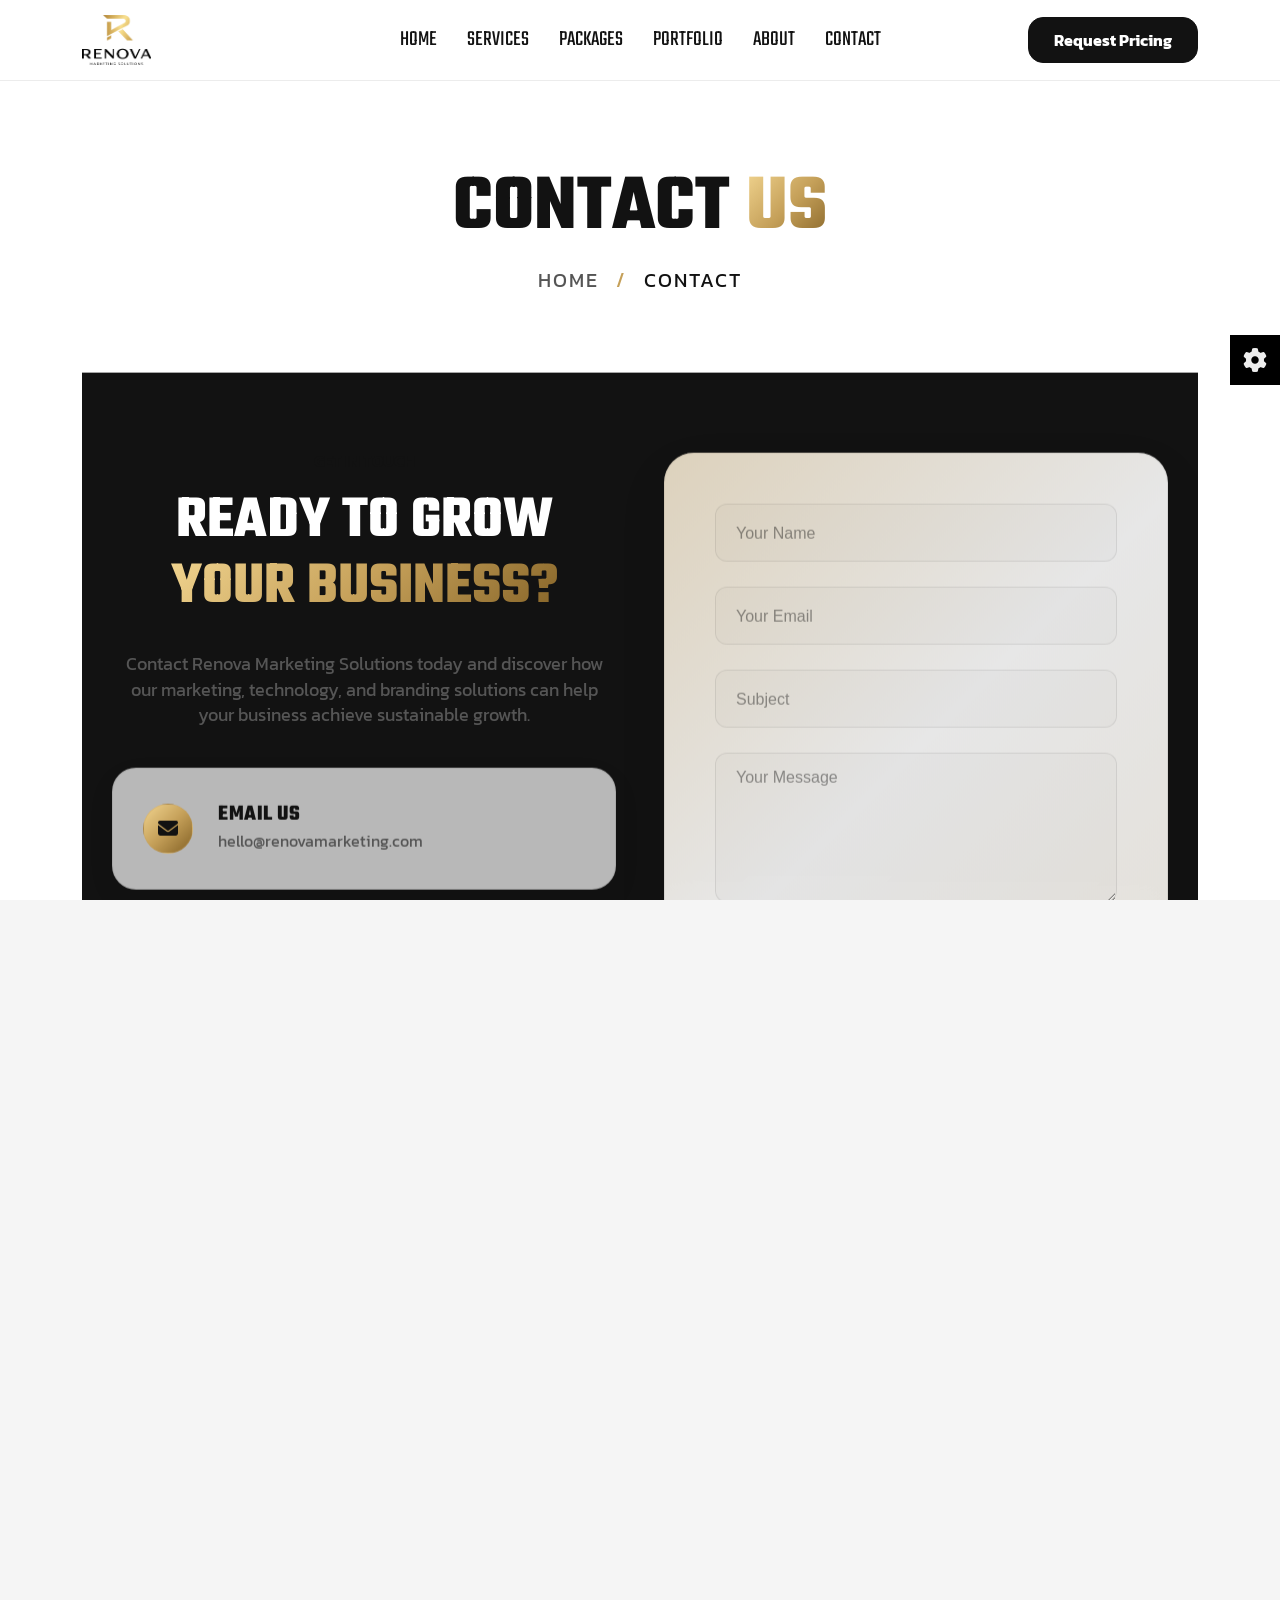
==== commit a1e9da79: "fix" ====
--- a/contact.html
+++ b/contact.html
@@ -605,6 +605,182 @@
       }
       body.dark .map-wrapper iframe {
         filter: grayscale(1) invert(0.9) contrast(1.2);
+      }
+      /* Premium Contact UI */
+      .contact-card {
+        background: rgba(255, 255, 255, 0.03);
+        backdrop-filter: blur(12px);
+        -webkit-backdrop-filter: blur(12px);
+        border: 1px solid rgba(255, 255, 255, 0.1);
+        border-radius: 24px;
+        padding: 35px 30px;
+        transition: all 0.4s cubic-bezier(0.4, 0, 0.2, 1);
+        display: flex;
+        align-items: center;
+        gap: 25px;
+        margin-bottom: 25px;
+        position: relative;
+        overflow: hidden;
+      }
+      .contact-card::before {
+        content: "";
+        position: absolute;
+        top: 0; left: -100%; width: 50%; height: 100%;
+        background: linear-gradient(to right, transparent, rgba(255,255,255,0.05), transparent);
+        transform: skewX(-20deg);
+        transition: all 0.6s ease;
+      }
+      .contact-card:hover::before {
+        left: 150%;
+      }
+      .contact-card:hover {
+        transform: translateY(-5px);
+        border-color: var(--theme);
+        box-shadow: 0 15px 35px rgba(0, 0, 0, 0.2), 0 0 20px rgba(197, 160, 89, 0.1);
+      }
+      .card-icon {
+        width: 70px;
+        height: 70px;
+        border-radius: 50%;
+        background: linear-gradient(135deg, rgba(197, 160, 89, 0.2) 0%, rgba(132, 98, 38, 0.2) 100%);
+        display: flex;
+        align-items: center;
+        justify-content: center;
+        font-size: 28px;
+        color: var(--theme);
+        flex-shrink: 0;
+        border: 1px solid rgba(197, 160, 89, 0.3);
+        transition: all 0.4s ease;
+      }
+      .contact-card:hover .card-icon {
+        background: linear-gradient(135deg, var(--theme) 0%, #846226 100%);
+        color: #121212;
+        transform: scale(1.1) rotate(5deg);
+      }
+      .card-title {
+        font-size: 22px;
+        font-weight: 700;
+        margin-bottom: 5px;
+        color: var(--white);
+        font-family: var(--font_teko);
+        letter-spacing: 1px;
+        text-transform: uppercase;
+      }
+      .card-link, .card-text {
+        color: var(--secondary);
+        font-size: 16px;
+        font-weight: 400;
+        transition: color 0.3s ease;
+        line-height: 1.5;
+        text-decoration: none;
+      }
+      .card-link:hover {
+        color: var(--theme);
+      }
+
+      /* Premium Contact Form */
+      .contact-form-wrapper {
+        background: rgba(255, 255, 255, 0.02);
+        backdrop-filter: blur(16px);
+        -webkit-backdrop-filter: blur(16px);
+        border: 1px solid rgba(255, 255, 255, 0.08);
+        border-radius: 30px;
+        padding: 50px;
+        box-shadow: 0 20px 50px rgba(0, 0, 0, 0.3);
+        position: relative;
+      }
+      .contact-form-wrapper::after {
+        content: "";
+        position: absolute;
+        top: -1px; left: -1px; right: -1px; bottom: -1px;
+        background: linear-gradient(135deg, rgba(197,160,89,0.3), transparent, rgba(197,160,89,0.1));
+        border-radius: 30px;
+        z-index: -1;
+      }
+      .form-group {
+        margin-bottom: 25px;
+        position: relative;
+      }
+      .form-control-custom {
+        width: 100%;
+        background: rgba(0, 0, 0, 0.2);
+        border: 1px solid rgba(255, 255, 255, 0.1);
+        border-radius: 16px;
+        padding: 18px 25px;
+        color: var(--white);
+        font-size: 16px;
+        transition: all 0.3s ease;
+        outline: none;
+      }
+      .form-control-custom:focus {
+        background: rgba(0, 0, 0, 0.4);
+        border-color: var(--theme);
+        box-shadow: 0 0 0 4px rgba(197, 160, 89, 0.1);
+      }
+      .form-control-custom::placeholder {
+        color: rgba(255, 255, 255, 0.4);
+        font-weight: 300;
+      }
+      textarea.form-control-custom {
+        resize: vertical;
+        min-height: 150px;
+      }
+      .btn-submit-custom {
+        width: 100%;
+        background: linear-gradient(135deg, #f1d48f 0%, #c5a059 50%, #846226 100%);
+        color: #121212;
+        border: none;
+        border-radius: 16px;
+        padding: 20px;
+        font-size: 18px;
+        font-weight: 700;
+        text-transform: uppercase;
+        letter-spacing: 2px;
+        cursor: pointer;
+        transition: all 0.4s ease;
+        position: relative;
+        overflow: hidden;
+      }
+      .btn-submit-custom:hover {
+        transform: translateY(-3px);
+        box-shadow: 0 10px 20px rgba(197, 160, 89, 0.3);
+      }
+      .btn-submit-custom::before {
+        content: "";
+        position: absolute;
+        top: 0; left: -100%; width: 100%; height: 100%;
+        background: linear-gradient(to right, transparent, rgba(255,255,255,0.3), transparent);
+        transition: all 0.6s ease;
+      }
+      .btn-submit-custom:hover::before {
+        left: 100%;
+      }
+
+      /* Light mode overrides */
+      body:not(.dark) .contact-card {
+        background: rgba(255, 255, 255, 0.7);
+        border-color: rgba(0, 0, 0, 0.08);
+        box-shadow: 0 10px 30px rgba(0, 0, 0, 0.05);
+      }
+      body:not(.dark) .card-title {
+        color: var(--primary);
+      }
+      body:not(.dark) .contact-form-wrapper {
+        background: rgba(255, 255, 255, 0.9);
+        border-color: rgba(0, 0, 0, 0.08);
+        box-shadow: 0 20px 50px rgba(0, 0, 0, 0.08);
+      }
+      body:not(.dark) .form-control-custom {
+        background: rgba(0, 0, 0, 0.03);
+        border-color: rgba(0, 0, 0, 0.1);
+        color: var(--primary);
+      }
+      body:not(.dark) .form-control-custom:focus {
+        background: rgba(255, 255, 255, 1);
+        border-color: var(--theme);
+      }
+      body:not(.dark) .form-control-custom::placeholder {
+        color: rgba(0, 0, 0, 0.4);
       }
     </style>
   </head>
@@ -1012,8 +1188,9 @@
                               required
                             ></textarea>
                           </div>
-                          <button type="submit" class="btn-submit-custom">
-                            Send Message
+                          <button type="submit" class="btn-submit-custom" style="display: flex; align-items: center; justify-content: center; gap: 10px;">
+                            <span>Send Message</span>
+                            <i class="fa-solid fa-paper-plane"></i>
                           </button>
                         </form>
                       </div>
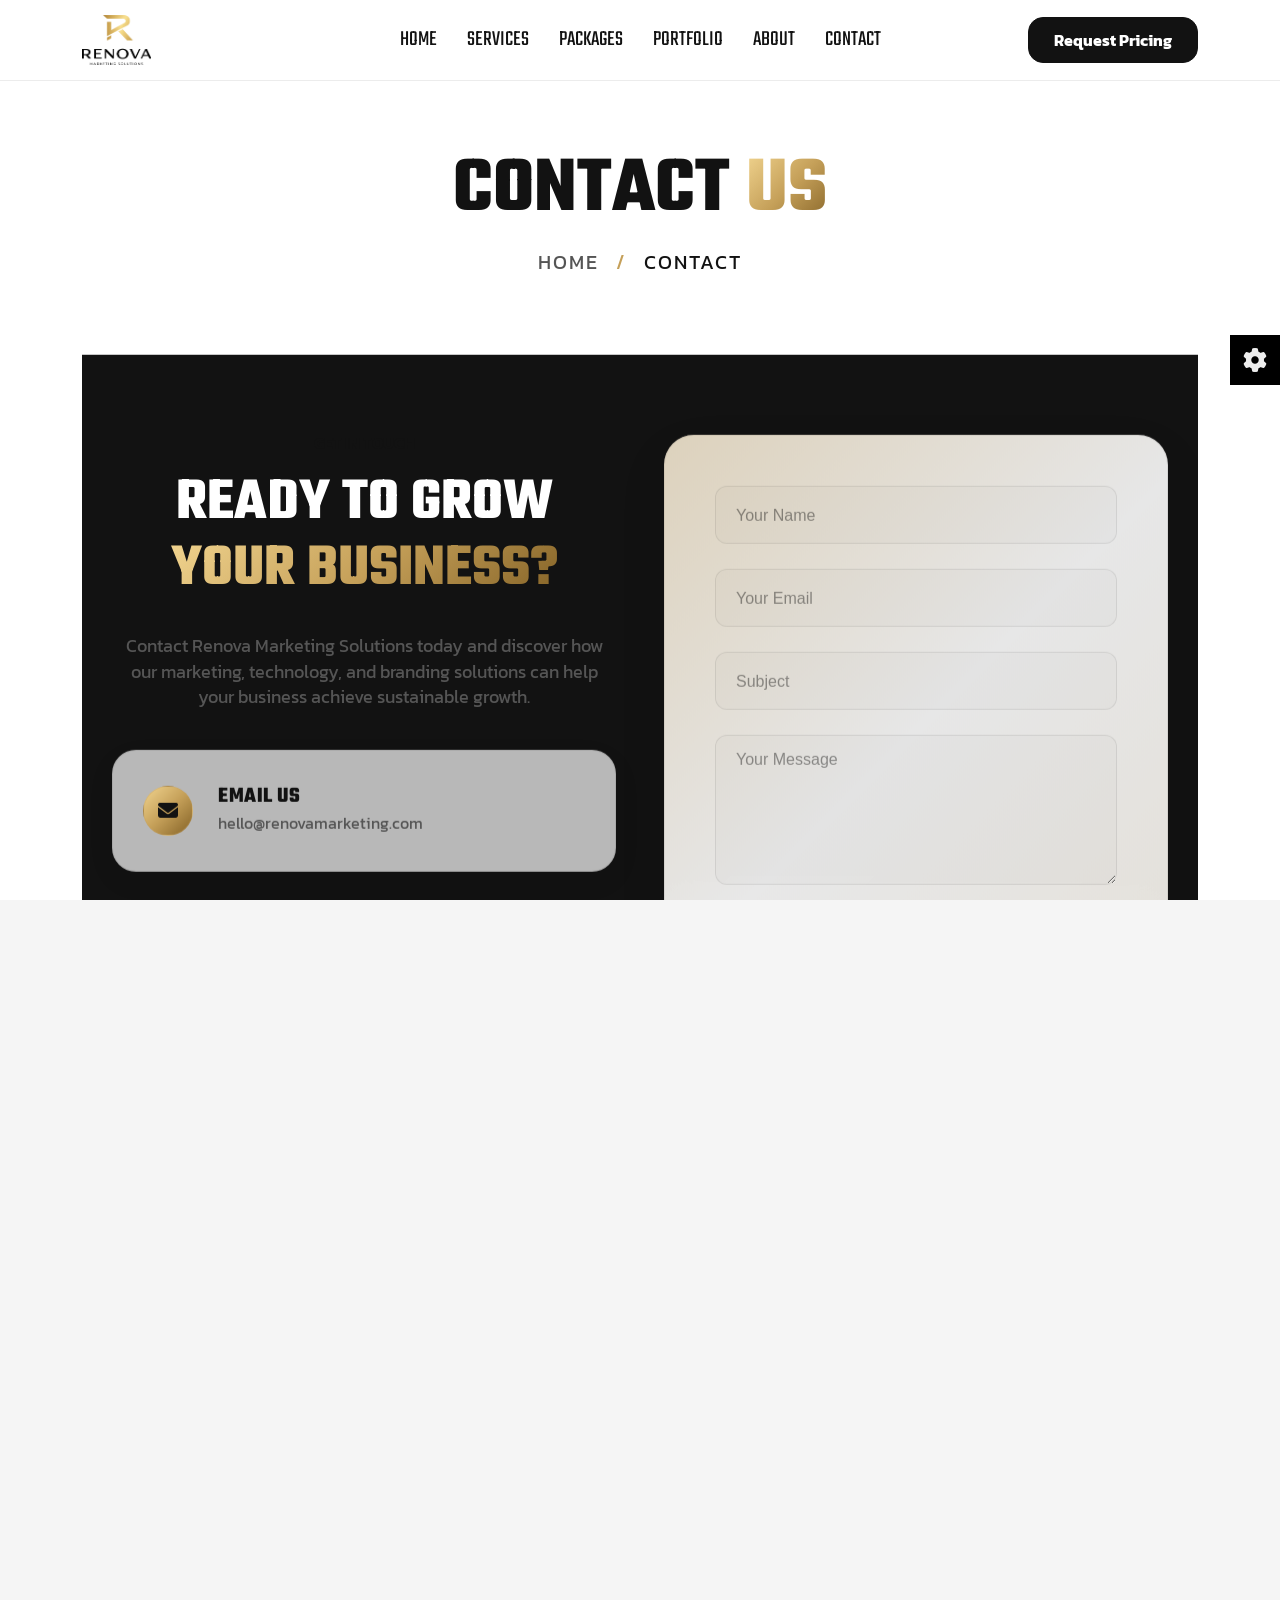
==== commit 4fd19c37: "Fix nav links across all pages for consistent routing - packages.html: services link fixed to servic" ====
--- a/contact.html
+++ b/contact.html
@@ -589,8 +589,6 @@
         flex-shrink: 0 !important;
       }
 
-
-
       /* Premium Map styling */
       .map-wrapper {
         border-radius: 20px;
@@ -625,8 +623,16 @@
       .contact-card::before {
         content: "";
         position: absolute;
-        top: 0; left: -100%; width: 50%; height: 100%;
-        background: linear-gradient(to right, transparent, rgba(255,255,255,0.05), transparent);
+        top: 0;
+        left: -100%;
+        width: 50%;
+        height: 100%;
+        background: linear-gradient(
+          to right,
+          transparent,
+          rgba(255, 255, 255, 0.05),
+          transparent
+        );
         transform: skewX(-20deg);
         transition: all 0.6s ease;
       }
@@ -636,13 +642,19 @@
       .contact-card:hover {
         transform: translateY(-5px);
         border-color: var(--theme);
-        box-shadow: 0 15px 35px rgba(0, 0, 0, 0.2), 0 0 20px rgba(197, 160, 89, 0.1);
+        box-shadow:
+          0 15px 35px rgba(0, 0, 0, 0.2),
+          0 0 20px rgba(197, 160, 89, 0.1);
       }
       .card-icon {
         width: 70px;
         height: 70px;
         border-radius: 50%;
-        background: linear-gradient(135deg, rgba(197, 160, 89, 0.2) 0%, rgba(132, 98, 38, 0.2) 100%);
+        background: linear-gradient(
+          135deg,
+          rgba(197, 160, 89, 0.2) 0%,
+          rgba(132, 98, 38, 0.2) 100%
+        );
         display: flex;
         align-items: center;
         justify-content: center;
@@ -666,7 +678,8 @@
         letter-spacing: 1px;
         text-transform: uppercase;
       }
-      .card-link, .card-text {
+      .card-link,
+      .card-text {
         color: var(--secondary);
         font-size: 16px;
         font-weight: 400;
@@ -692,8 +705,16 @@
       .contact-form-wrapper::after {
         content: "";
         position: absolute;
-        top: -1px; left: -1px; right: -1px; bottom: -1px;
-        background: linear-gradient(135deg, rgba(197,160,89,0.3), transparent, rgba(197,160,89,0.1));
+        top: -1px;
+        left: -1px;
+        right: -1px;
+        bottom: -1px;
+        background: linear-gradient(
+          135deg,
+          rgba(197, 160, 89, 0.3),
+          transparent,
+          rgba(197, 160, 89, 0.1)
+        );
         border-radius: 30px;
         z-index: -1;
       }
@@ -727,7 +748,12 @@
       }
       .btn-submit-custom {
         width: 100%;
-        background: linear-gradient(135deg, #f1d48f 0%, #c5a059 50%, #846226 100%);
+        background: linear-gradient(
+          135deg,
+          #f1d48f 0%,
+          #c5a059 50%,
+          #846226 100%
+        );
         color: #121212;
         border: none;
         border-radius: 16px;
@@ -737,9 +763,12 @@
         text-transform: uppercase;
         letter-spacing: 2px;
         cursor: pointer;
-        transition: all 0.4s ease;
+        transition:
+          transform 0.3s cubic-bezier(0.25, 0.8, 0.25, 1),
+          box-shadow 0.3s cubic-bezier(0.25, 0.8, 0.25, 1);
         position: relative;
         overflow: hidden;
+        will-change: transform;
       }
       .btn-submit-custom:hover {
         transform: translateY(-3px);
@@ -748,9 +777,18 @@
       .btn-submit-custom::before {
         content: "";
         position: absolute;
-        top: 0; left: -100%; width: 100%; height: 100%;
-        background: linear-gradient(to right, transparent, rgba(255,255,255,0.3), transparent);
-        transition: all 0.6s ease;
+        top: 0;
+        left: -100%;
+        width: 100%;
+        height: 100%;
+        background: linear-gradient(
+          to right,
+          transparent,
+          rgba(255, 255, 255, 0.3),
+          transparent
+        );
+        transition: left 0.6s ease;
+        pointer-events: none;
       }
       .btn-submit-custom:hover::before {
         left: 100%;
@@ -812,7 +850,6 @@
         <div class="loader-section section-right"></div>
       </div>
     </div>
-
 
     <!-- Sroll to top -->
     <div class="progress-wrap">
@@ -908,10 +945,10 @@
             <div class="offcanvas-3__social d-none d-md-block">
               <p class="title">Follow Us</p>
               <div class="offcanvas-3__social-links">
-                <a href="index.html"><i class="fa-brands fa-facebook-f"></i></a>
-                <a href="index.html"><i class="fa-brands fa-twitter"></i></a>
-                <a href="index.html"><i class="fa-brands fa-instagram"></i></a>
-                <a href="index.html"><i class="fa-brands fa-linkedin"></i></a>
+                <a href="#"><i class="fa-brands fa-facebook-f"></i></a>
+                <a href="#"><i class="fa-brands fa-twitter"></i></a>
+                <a href="#"><i class="fa-brands fa-instagram"></i></a>
+                <a href="#"><i class="fa-brands fa-linkedin"></i></a>
               </div>
             </div>
           </div>
@@ -920,8 +957,8 @@
           <nav class="nav-menu offcanvas-3__menu">
             <ul>
               <li><a href="index.html#hero">home</a></li>
-              <li><a href="index.html#services">services</a></li>
-              <li><a href="index.html#packages">packages</a></li>
+              <li><a href="services.html">services</a></li>
+              <li><a href="packages.html">packages</a></li>
               <li><a href="index.html#portfolio">portfolio</a></li>
               <li><a href="index.html#about">about</a></li>
               <li><a href="contact.html">contact</a></li>
@@ -998,8 +1035,8 @@
             <nav class="main-menu">
               <ul>
                 <li><a href="index.html#hero">home</a></li>
-                <li><a href="index.html#services">services</a></li>
-                <li><a href="index.html#packages">packages</a></li>
+                <li><a href="services.html">services</a></li>
+                <li><a href="packages.html">packages</a></li>
                 <li><a href="index.html#portfolio">portfolio</a></li>
                 <li><a href="index.html#about">about</a></li>
                 <li><a href="contact.html">contact</a></li>
@@ -1188,7 +1225,16 @@
                               required
                             ></textarea>
                           </div>
-                          <button type="submit" class="btn-submit-custom" style="display: flex; align-items: center; justify-content: center; gap: 10px;">
+                          <button
+                            type="submit"
+                            class="btn-submit-custom"
+                            style="
+                              display: flex;
+                              align-items: center;
+                              justify-content: center;
+                              gap: 10px;
+                            "
+                          >
                             <span>Send Message</span>
                             <i class="fa-solid fa-paper-plane"></i>
                           </button>
@@ -1200,19 +1246,26 @@
               </div>
             </section>
             <!-- contact map area start -->
-            <section class="contact-map-area" style="padding-bottom: 80px; background: rgba(255, 255, 255, 0.01);">
+            <section
+              class="contact-map-area"
+              style="
+                padding-bottom: 80px;
+                background: rgba(255, 255, 255, 0.01);
+              "
+            >
               <div class="container">
                 <div class="row">
                   <div class="col-lg-12">
                     <div class="map-wrapper">
-                      <iframe 
-                        src="https://www.google.com/maps/embed?pb=!1m18!1m12!1m3!1d184551.8085822363!2d-79.51814144365778!3d43.718155661139414!2m3!1f0!2f0!3f0!3m2!1i1024!2i768!4f13.1!3m3!1m2!1s0x89d4cb90d7c63ba5%3A0x323555502ab4c477!2sToronto%2C%20ON!5e0!3m2!1sen!2sca!4v1718300000000!5m2!1sen!2sca" 
-                        width="100%" 
-                        height="450" 
-                        style="border:0; display: block;" 
-                        allowfullscreen="" 
-                        loading="lazy" 
-                        referrerpolicy="no-referrer-when-downgrade">
+                      <iframe
+                        src="https://www.google.com/maps/embed?pb=!1m18!1m12!1m3!1d184551.8085822363!2d-79.51814144365778!3d43.718155661139414!2m3!1f0!2f0!3f0!3m2!1i1024!2i768!4f13.1!3m3!1m2!1s0x89d4cb90d7c63ba5%3A0x323555502ab4c477!2sToronto%2C%20ON!5e0!3m2!1sen!2sca!4v1718300000000!5m2!1sen!2sca"
+                        width="100%"
+                        height="450"
+                        style="border: 0; display: block"
+                        allowfullscreen=""
+                        loading="lazy"
+                        referrerpolicy="no-referrer-when-downgrade"
+                      >
                       </iframe>
                     </div>
                   </div>
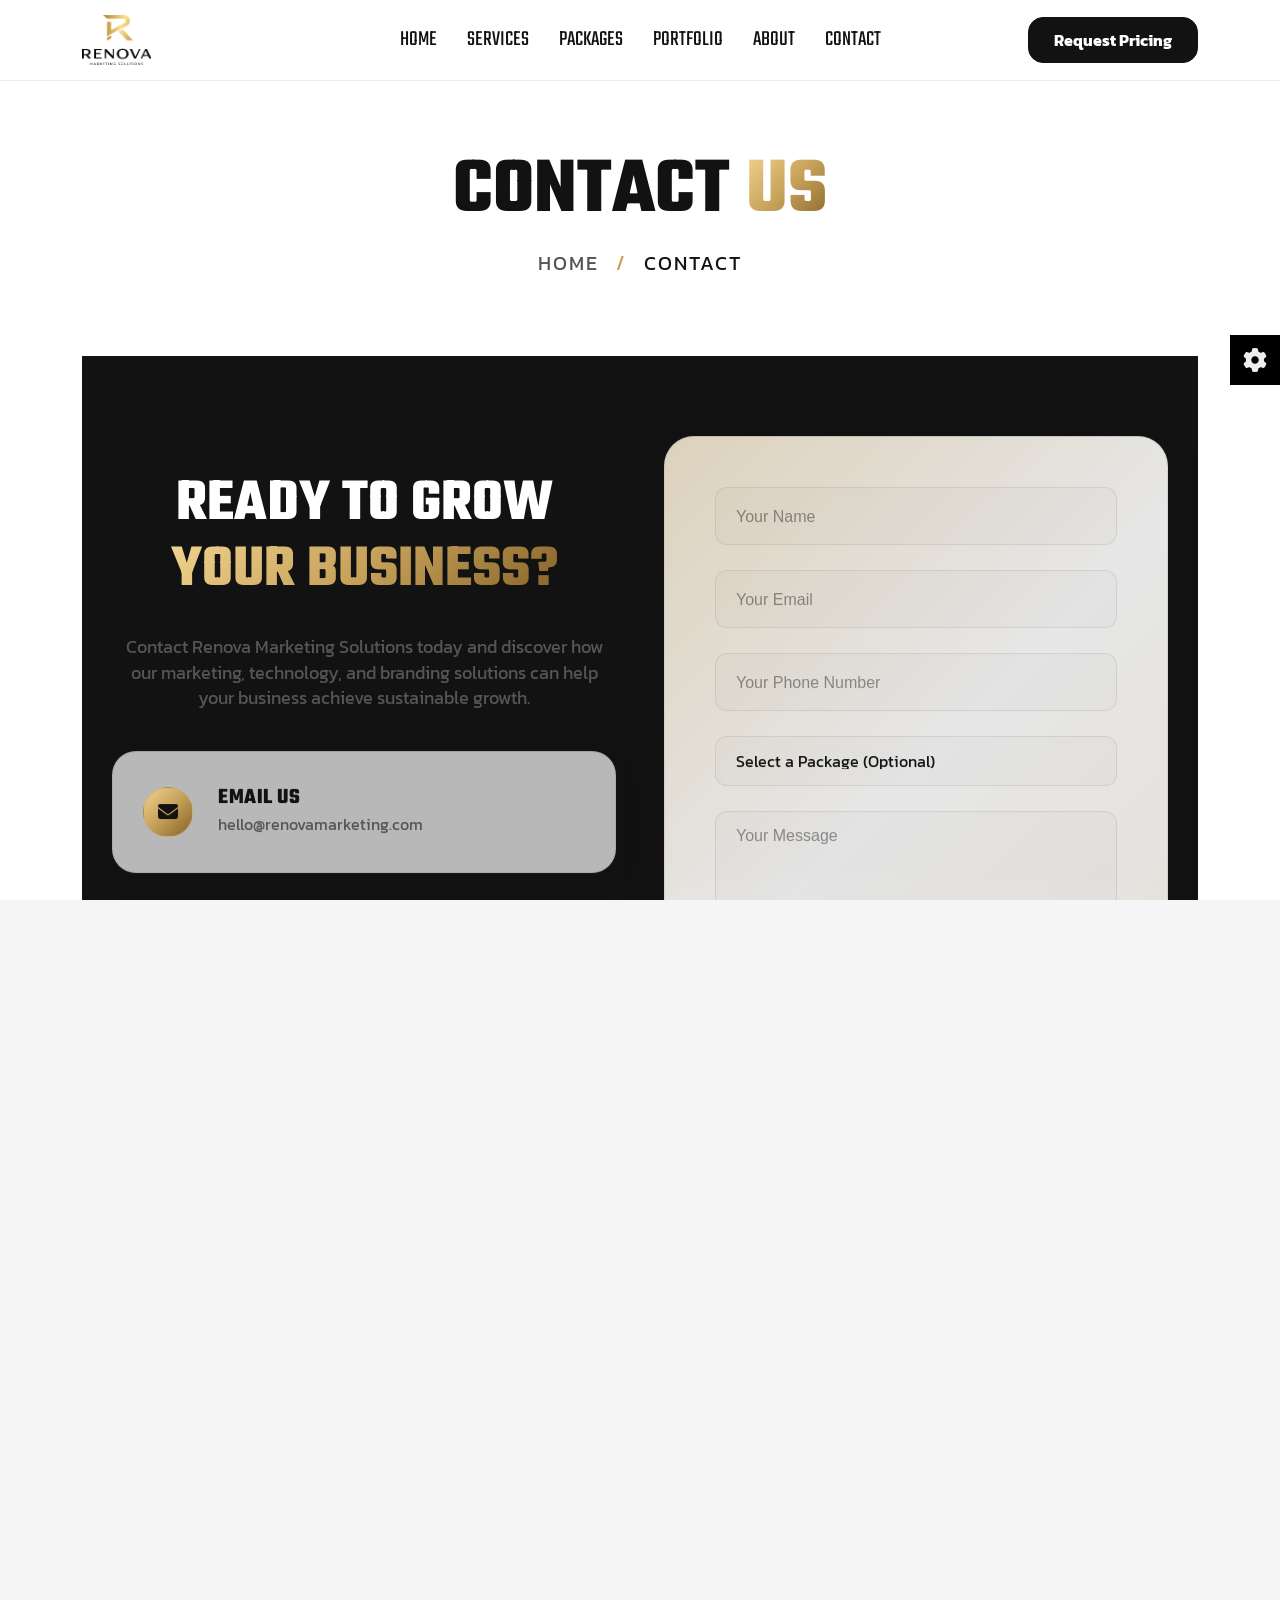
==== commit 719b1eda: "Add package pre-selection to contact form - contact.html: added phone field, package dropdown (Start" ====
--- a/contact.html
+++ b/contact.html
@@ -819,6 +819,27 @@
       }
       body:not(.dark) .form-control-custom::placeholder {
         color: rgba(0, 0, 0, 0.4);
+      }
+      select.form-control-custom {
+        cursor: pointer;
+        appearance: none;
+        -webkit-appearance: none;
+        background-image: url("data:image/svg+xml,%3Csvg xmlns='http://www.w3.org/2000/svg' width='12' height='8' viewBox='0 0 12 8'%3E%3Cpath d='M1 1l5 5 5-5' stroke='%23c5a059' stroke-width='2' fill='none' stroke-linecap='round'/%3E%3C/svg%3E") !important;
+        background-repeat: no-repeat !important;
+        background-position: right 20px center !important;
+        padding-right: 45px !important;
+      }
+      select.form-control-custom option {
+        background: #1a1a1a;
+        color: #fff;
+      }
+      body:not(.dark) select.form-control-custom option {
+        background: #fff;
+        color: #000;
+      }
+      select.form-control-custom.package-selected {
+        border-color: #c5a059 !important;
+        box-shadow: 0 0 0 4px rgba(197, 160, 89, 0.15) !important;
       }
     </style>
   </head>
@@ -1211,10 +1232,25 @@
                           <div class="form-group">
                             <input
                               type="text"
-                              name="subject"
+                              name="phone"
                               class="form-control-custom"
-                              placeholder="Subject"
+                              placeholder="Your Phone Number"
                             />
+                          </div>
+                          <div class="form-group">
+                            <select
+                              name="package"
+                              id="package-select"
+                              class="form-control-custom"
+                            >
+                              <option value="" disabled selected>Select a Package (Optional)</option>
+                              <option value="Starter">Starter Package</option>
+                              <option value="Growth">Growth Package</option>
+                              <option value="Premium">Premium Package</option>
+                              <option value="E-Commerce">E-Commerce Package</option>
+                              <option value="Custom Solutions">Custom Solutions Package</option>
+                              <option value="General Inquiry">General Inquiry</option>
+                            </select>
                           </div>
                           <div class="form-group">
                             <textarea
@@ -1397,5 +1433,26 @@
         });
       })();
     </script>
+    <script>
+      // Auto-select package from URL param e.g. contact.html?package=Growth
+      (function () {
+        var params = new URLSearchParams(window.location.search);
+        var pkg = params.get("package");
+        if (pkg) {
+          // decode "Custom+Solutions" → "Custom Solutions"
+          pkg = pkg.replace(/\+/g, " ");
+          var select = document.getElementById("package-select");
+          if (select) {
+            for (var i = 0; i < select.options.length; i++) {
+              if (select.options[i].value === pkg) {
+                select.selectedIndex = i;
+                select.classList.add("package-selected");
+                break;
+              }
+            }
+          }
+        }
+      })();
+    </script>
   </body>
 </html>
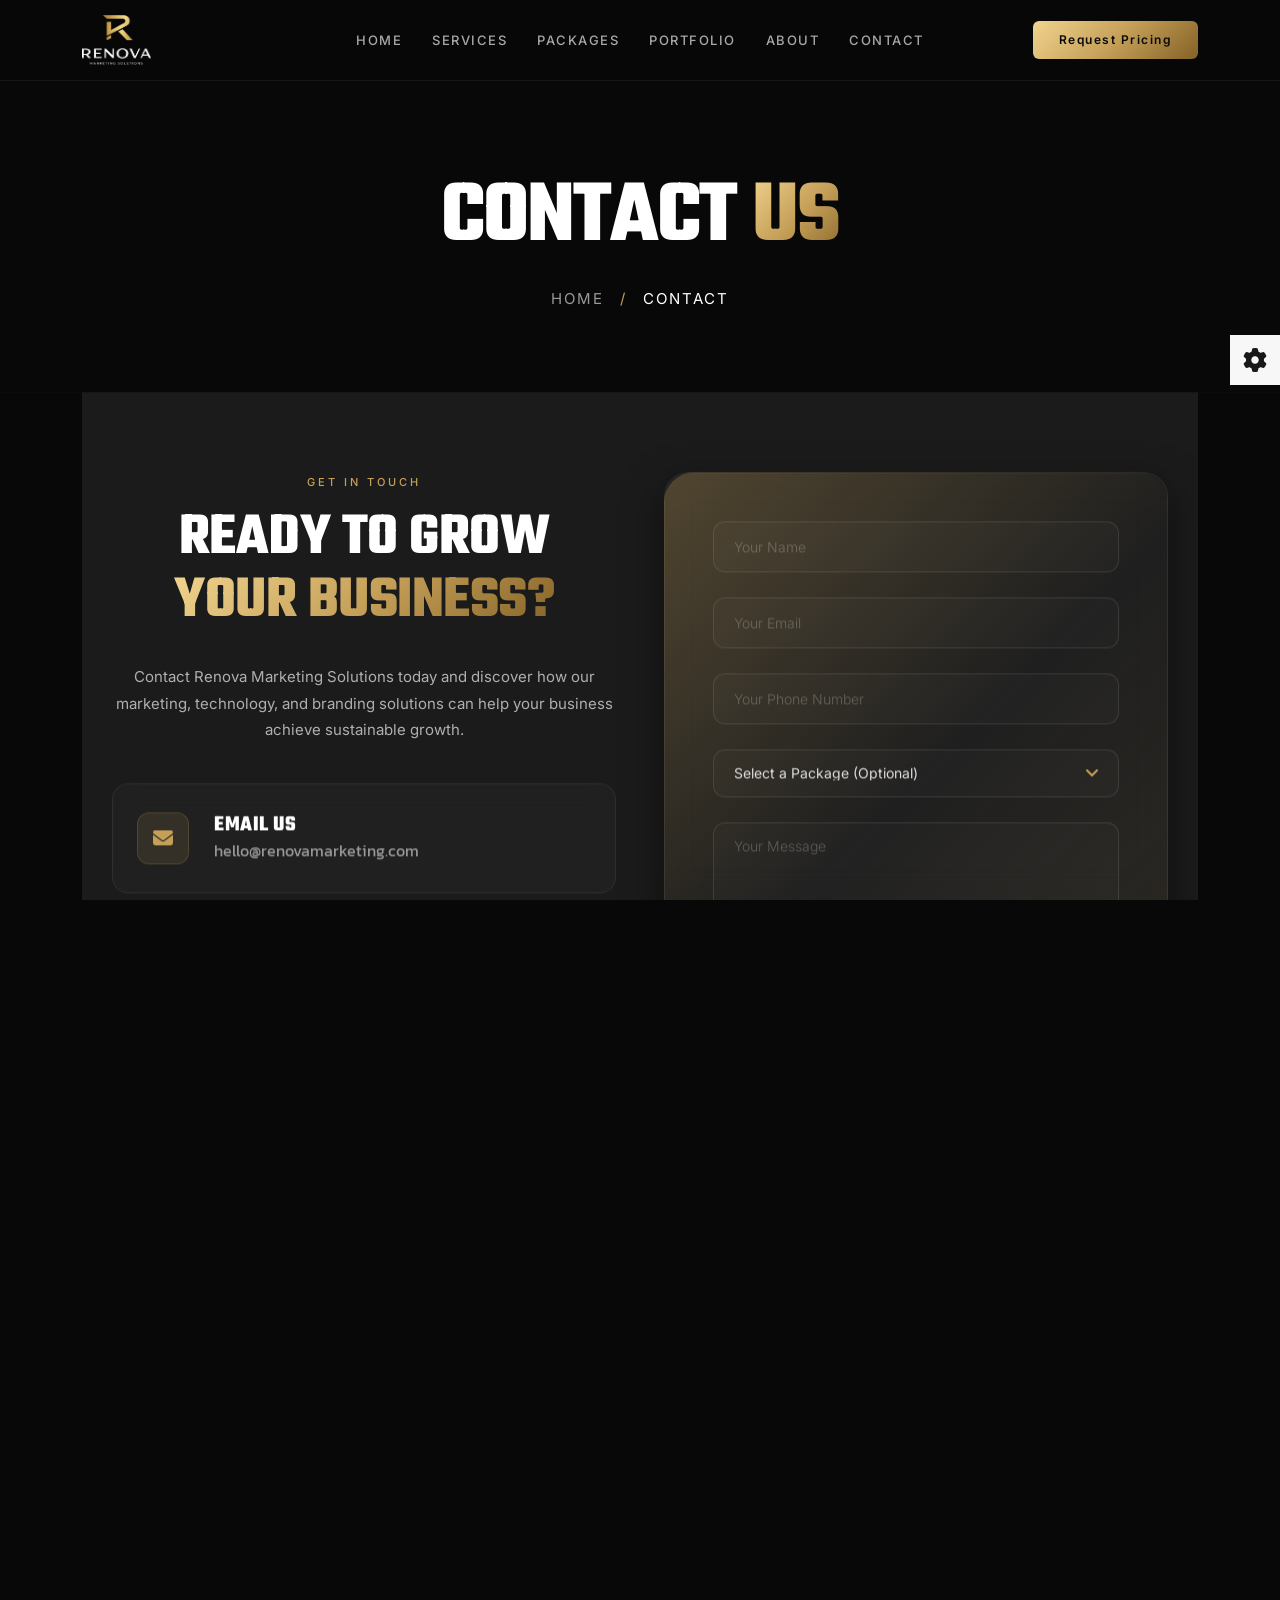
==== commit ddbc11b1: "Add premium dark design system with gold accents - Created assets/css/premium.css with glass morphis" ====
--- a/contact.html
+++ b/contact.html
@@ -22,6 +22,7 @@
     <link rel="stylesheet" href="assets/css/meanmenu.min.css" />
     <link rel="stylesheet" href="assets/css/magnific-popup.css" />
     <link rel="stylesheet" href="assets/css/master-web-agency.css" />
+    <link rel="stylesheet" href="assets/css/premium.css" />
     <style>
       :root {
         --theme: #c5a059 !important;
@@ -847,7 +848,7 @@
   <body class="font-heading-teko-bold">
     <script>
       (function () {
-        var theme = localStorage.getItem("theme");
+        var theme = localStorage.getItem("theme") || "dark";
         if (theme === "dark") {
           document.body.classList.add("dark");
         }
@@ -1412,7 +1413,7 @@
     </script>
     <script>
       (function () {
-        var theme = localStorage.getItem("theme");
+        var theme = localStorage.getItem("theme") || "dark";
         if (theme === "dark") {
           var darkBtn = document.querySelector(
             '.mode-type button[data-mode="dark"]',
--- a/assets/css/premium.css
+++ b/assets/css/premium.css
@@ -0,0 +1,641 @@
+/* ============================================================
+   RENOVA — Premium Design Override
+   ============================================================ */
+
+/* ── Google Fonts ── */
+@import url('https://fonts.googleapis.com/css2?family=Inter:wght@300;400;500;600&family=DM+Sans:wght@400;500&display=swap');
+
+/* ── Root tokens ── */
+:root {
+  --gold:        #c5a059;
+  --gold-light:  #f1d48f;
+  --gold-dark:   #846226;
+  --gold-grad:   linear-gradient(135deg, #f1d48f 0%, #c5a059 50%, #846226 100%);
+  --bg-deep:     #080808;
+  --bg-card:     rgba(255,255,255,0.03);
+  --border-dim:  rgba(255,255,255,0.07);
+  --text-body:   rgba(255,255,255,0.65);
+}
+
+/* ── Force dark everywhere ── */
+html, body { background-color: var(--bg-deep) !important; }
+body { color: rgba(255,255,255,0.88) !important; }
+
+/* keep light-mode switcher functional but default dark */
+body:not(.dark) {
+  --bg-deep:    #f5f4f2;
+  --bg-card:    rgba(0,0,0,0.03);
+  --border-dim: rgba(0,0,0,0.07);
+  --text-body:  rgba(0,0,0,0.6);
+}
+body:not(.dark),
+body:not(.dark) .section-title,
+body:not(.dark) h1,body:not(.dark) h2,
+body:not(.dark) h3,body:not(.dark) h4 {
+  color: #111 !important;
+}
+body:not(.dark) .text,
+body:not(.dark) p { color: rgba(0,0,0,0.58) !important; }
+
+/* ============================================================
+   HEADER — slim, glassy, always elevated
+   ============================================================ */
+.header-area {
+  background: rgba(8,8,8,0.82) !important;
+  backdrop-filter: blur(18px) !important;
+  -webkit-backdrop-filter: blur(18px) !important;
+  border-bottom: 1px solid rgba(255,255,255,0.06) !important;
+  padding: 0 !important;
+}
+body:not(.dark) .header-area {
+  background: rgba(250,249,247,0.88) !important;
+  border-bottom-color: rgba(0,0,0,0.07) !important;
+}
+.header-area__inner { padding: 18px 0 !important; }
+
+/* nav links */
+.main-menu ul li a {
+  font-family: 'Inter', sans-serif !important;
+  font-size: 13px !important;
+  font-weight: 500 !important;
+  letter-spacing: 1.5px !important;
+  text-transform: uppercase !important;
+  color: rgba(255,255,255,0.65) !important;
+  transition: color .25s !important;
+}
+body:not(.dark) .main-menu ul li a { color: rgba(0,0,0,0.55) !important; }
+.main-menu ul li a:hover { color: var(--gold) !important; }
+
+/* CTA button */
+.wc-btn-primary {
+  background: var(--gold-grad) !important;
+  border: none !important;
+  color: #0a0a0a !important;
+  border-radius: 6px !important;
+  font-family: 'Inter', sans-serif !important;
+  font-size: 12px !important;
+  font-weight: 600 !important;
+  letter-spacing: 1.5px !important;
+  padding: 13px 26px !important;
+}
+
+/* ============================================================
+   HERO — refined layout, less aggressive typography
+   ============================================================ */
+.hero-area { background: var(--bg-deep) !important; overflow: hidden; }
+body:not(.dark) .hero-area { background: #f5f4f2 !important; }
+
+.hero-area .section-title {
+  font-size: clamp(42px, 5.5vw, 82px) !important;
+  line-height: 1.0 !important;
+  letter-spacing: -1px !important;
+  font-weight: 900 !important;
+}
+
+/* hide the clunky floating info-text block */
+.hero-area .info-text {
+  font-family: 'Inter', sans-serif !important;
+  font-size: 11px !important;
+  letter-spacing: 3px !important;
+  color: rgba(255,255,255,0.35) !important;
+  font-weight: 400 !important;
+}
+body:not(.dark) .hero-area .info-text { color: rgba(0,0,0,0.3) !important; }
+
+.hero-area .text {
+  font-family: 'Inter', sans-serif !important;
+  font-size: 16px !important;
+  line-height: 1.75 !important;
+  color: var(--text-body) !important;
+  max-width: 440px;
+}
+
+/* ============================================================
+   SECTION BACKGROUNDS — alternating depth
+   ============================================================ */
+.service-area,
+.enterprise-area,
+.packages-area,
+.cta-area,
+.contact-area,
+footer.footer-area {
+  background: var(--bg-deep) !important;
+}
+body:not(.dark) .service-area,
+body:not(.dark) .enterprise-area,
+body:not(.dark) .packages-area,
+body:not(.dark) .cta-area,
+body:not(.dark) .contact-area,
+body:not(.dark) footer.footer-area {
+  background: #f5f4f2 !important;
+}
+
+.about-area,
+.testimonial-area,
+.work-area {
+  background: #0e0e0e !important;
+}
+body:not(.dark) .about-area,
+body:not(.dark) .testimonial-area,
+body:not(.dark) .work-area {
+  background: #eeecea !important;
+}
+
+/* ============================================================
+   SECTION TITLES — consistent, refined
+   ============================================================ */
+.section-title {
+  letter-spacing: -0.5px !important;
+  line-height: 1.05 !important;
+}
+.section-title span {
+  background: var(--gold-grad) !important;
+  -webkit-background-clip: text !important;
+  -webkit-text-fill-color: transparent !important;
+  background-clip: text !important;
+}
+.section-subtitle {
+  font-family: 'Inter', sans-serif !important;
+  font-size: 11px !important;
+  letter-spacing: 3px !important;
+  text-transform: uppercase !important;
+  color: var(--gold) !important;
+  font-weight: 500 !important;
+}
+.text, p {
+  font-family: 'Inter', sans-serif !important;
+  font-size: 15px !important;
+  line-height: 1.75 !important;
+  color: var(--text-body) !important;
+}
+body:not(.dark) .text,
+body:not(.dark) p { color: rgba(0,0,0,0.55) !important; }
+
+/* ============================================================
+   SERVICE BOXES — clean numbered list, premium hover
+   ============================================================ */
+.service-box {
+  border-top: 1px solid var(--border-dim) !important;
+  border-bottom: none !important;
+  padding: 36px 0 !important;
+  transition: all .3s ease !important;
+  background: transparent !important;
+}
+.service-box:hover {
+  background: transparent !important;
+  padding-left: 20px !important;
+}
+.service-box .number {
+  font-family: 'Inter', sans-serif !important;
+  font-size: 12px !important;
+  font-weight: 500 !important;
+  color: var(--gold) !important;
+  letter-spacing: 2px !important;
+}
+.service-box .title {
+  font-size: clamp(20px, 2vw, 26px) !important;
+  letter-spacing: -0.3px !important;
+  line-height: 1.15 !important;
+  transition: color .3s !important;
+}
+.service-box:hover .title { color: var(--gold) !important; }
+.service-box .text {
+  font-size: 14px !important;
+  line-height: 1.7 !important;
+  max-width: 360px;
+}
+.service-box .feature-list ul li {
+  font-family: 'Inter', sans-serif !important;
+  font-size: 13px !important;
+  color: var(--text-body) !important;
+  letter-spacing: .3px !important;
+}
+body:not(.dark) .service-box .feature-list ul li { color: rgba(0,0,0,0.5) !important; }
+
+/* icon circles in service — subtle */
+.service-box .icon img { opacity: 0.5; transition: opacity .3s; }
+.service-box:hover .icon img { opacity: 1; }
+
+/* ============================================================
+   ENTERPRISE / TECH EXPERTISE
+   ============================================================ */
+.expertise-box {
+  background: var(--bg-card) !important;
+  border: 1px solid var(--border-dim) !important;
+  border-radius: 14px !important;
+  padding: 28px 20px !important;
+  transition: all .3s ease !important;
+}
+.expertise-box:hover {
+  border-color: var(--gold) !important;
+  transform: translateY(-4px) !important;
+  background: rgba(197,160,89,0.05) !important;
+}
+.expertise-box .name {
+  font-family: 'Inter', sans-serif !important;
+  font-size: 13px !important;
+  font-weight: 500 !important;
+  letter-spacing: 1px !important;
+  color: rgba(255,255,255,0.7) !important;
+  text-transform: uppercase !important;
+}
+body:not(.dark) .expertise-box .name { color: rgba(0,0,0,0.6) !important; }
+
+/* ============================================================
+   PRICING CARDS — deep glass, proper hierarchy
+   ============================================================ */
+.pricing-card {
+  background: rgba(255,255,255,0.025) !important;
+  border: 1px solid rgba(255,255,255,0.07) !important;
+  border-radius: 20px !important;
+  padding: 40px 32px !important;
+  transition: transform .35s ease, border-color .35s ease, box-shadow .35s ease !important;
+  backdrop-filter: blur(12px) !important;
+}
+.pricing-card:hover {
+  transform: translateY(-8px) !important;
+  border-color: rgba(197,160,89,0.45) !important;
+  box-shadow: 0 24px 48px rgba(0,0,0,0.4), 0 0 0 1px rgba(197,160,89,0.15) !important;
+}
+.pricing-card.popular {
+  background: rgba(197,160,89,0.06) !important;
+  border-color: rgba(197,160,89,0.35) !important;
+  box-shadow: 0 8px 32px rgba(197,160,89,0.12) !important;
+}
+body:not(.dark) .pricing-card {
+  background: #fff !important;
+  border-color: rgba(0,0,0,0.07) !important;
+  box-shadow: 0 2px 16px rgba(0,0,0,0.05) !important;
+}
+body:not(.dark) .pricing-card:hover {
+  box-shadow: 0 20px 40px rgba(0,0,0,0.1), 0 0 0 1px rgba(197,160,89,0.3) !important;
+}
+body:not(.dark) .pricing-card.popular {
+  background: #fffdf8 !important;
+  border-color: rgba(197,160,89,0.4) !important;
+}
+
+.pricing-card .package-name {
+  font-size: 22px !important;
+  letter-spacing: 2px !important;
+  font-weight: 700 !important;
+  margin-bottom: 10px !important;
+}
+.pricing-card .package-features li {
+  font-family: 'Inter', sans-serif !important;
+  font-size: 14px !important;
+  color: var(--text-body) !important;
+  padding: 6px 0 !important;
+  border-bottom: 1px solid rgba(255,255,255,0.04) !important;
+  margin-bottom: 0 !important;
+}
+body:not(.dark) .pricing-card .package-features li {
+  color: rgba(0,0,0,0.6) !important;
+  border-bottom-color: rgba(0,0,0,0.04) !important;
+}
+.pricing-card .package-features li:last-child { border-bottom: none !important; }
+.pricing-card .package-features li i { color: var(--gold) !important; font-size: 11px !important; }
+
+.btn-pricing {
+  border-radius: 8px !important;
+  font-family: 'Inter', sans-serif !important;
+  font-size: 12px !important;
+  letter-spacing: 2px !important;
+  padding: 14px 20px !important;
+  margin-top: 28px !important;
+}
+body.dark .btn-pricing,
+.btn-pricing {
+  border-color: rgba(255,255,255,0.2) !important;
+  color: rgba(255,255,255,0.75) !important;
+}
+body:not(.dark) .btn-pricing {
+  border-color: rgba(0,0,0,0.2) !important;
+  color: rgba(0,0,0,0.65) !important;
+}
+.btn-pricing:hover,
+.pricing-card.popular .btn-pricing {
+  background: var(--gold-grad) !important;
+  border-color: transparent !important;
+  color: #0a0a0a !important;
+}
+
+/* ============================================================
+   TESTIMONIAL CARDS
+   ============================================================ */
+.testimonial-box {
+  background: rgba(255,255,255,0.03) !important;
+  border: 1px solid rgba(255,255,255,0.07) !important;
+  border-radius: 20px !important;
+  padding: 36px !important;
+}
+body:not(.dark) .testimonial-box {
+  background: #fff !important;
+  border-color: rgba(0,0,0,0.06) !important;
+}
+.testimonial-box .text {
+  font-size: 15px !important;
+  line-height: 1.8 !important;
+  font-style: italic !important;
+}
+.testimonial-box .name {
+  font-family: 'Inter', sans-serif !important;
+  font-weight: 600 !important;
+  font-size: 14px !important;
+  letter-spacing: .5px !important;
+}
+.testimonial-box .meta-title {
+  font-family: 'Inter', sans-serif !important;
+  font-size: 12px !important;
+  color: var(--gold) !important;
+  text-transform: uppercase !important;
+  letter-spacing: 1.5px !important;
+}
+
+/* ============================================================
+   CONTACT FORM
+   ============================================================ */
+.contact-form-wrapper {
+  background: rgba(255,255,255,0.02) !important;
+  border: 1px solid rgba(255,255,255,0.07) !important;
+  border-radius: 24px !important;
+  padding: 48px !important;
+  backdrop-filter: blur(16px) !important;
+}
+body:not(.dark) .contact-form-wrapper {
+  background: #fff !important;
+  border-color: rgba(0,0,0,0.07) !important;
+  box-shadow: 0 8px 40px rgba(0,0,0,0.07) !important;
+}
+.form-control-custom {
+  background: rgba(255,255,255,0.04) !important;
+  border: 1px solid rgba(255,255,255,0.08) !important;
+  border-radius: 10px !important;
+  padding: 15px 18px !important;
+  font-family: 'Inter', sans-serif !important;
+  font-size: 14px !important;
+  color: rgba(255,255,255,0.85) !important;
+  transition: border-color .25s, box-shadow .25s !important;
+}
+body:not(.dark) .form-control-custom {
+  background: #f8f7f5 !important;
+  border-color: rgba(0,0,0,0.08) !important;
+  color: #111 !important;
+}
+.form-control-custom:focus {
+  border-color: var(--gold) !important;
+  box-shadow: 0 0 0 3px rgba(197,160,89,0.12) !important;
+  background: rgba(255,255,255,0.06) !important;
+}
+body:not(.dark) .form-control-custom:focus {
+  background: #fff !important;
+}
+.form-control-custom::placeholder { color: rgba(255,255,255,0.25) !important; }
+body:not(.dark) .form-control-custom::placeholder { color: rgba(0,0,0,0.3) !important; }
+
+.btn-submit-custom {
+  background: var(--gold-grad) !important;
+  border: none !important;
+  border-radius: 10px !important;
+  color: #0a0a0a !important;
+  font-family: 'Inter', sans-serif !important;
+  font-size: 13px !important;
+  font-weight: 600 !important;
+  letter-spacing: 2px !important;
+  padding: 17px 32px !important;
+  transition: opacity .25s, transform .25s !important;
+}
+.btn-submit-custom:hover {
+  opacity: .88 !important;
+  transform: translateY(-2px) !important;
+  box-shadow: 0 12px 28px rgba(197,160,89,0.3) !important;
+  border: none !important;
+  padding: 17px 32px !important;
+  color: #0a0a0a !important;
+}
+
+/* contact cards */
+.contact-card {
+  background: rgba(255,255,255,0.025) !important;
+  border: 1px solid rgba(255,255,255,0.07) !important;
+  border-radius: 16px !important;
+  padding: 28px 24px !important;
+  transition: border-color .3s, transform .3s !important;
+}
+.contact-card:hover {
+  border-color: rgba(197,160,89,0.4) !important;
+  transform: translateX(6px) !important;
+  box-shadow: none !important;
+}
+body:not(.dark) .contact-card {
+  background: #fff !important;
+  border-color: rgba(0,0,0,0.07) !important;
+  box-shadow: 0 2px 12px rgba(0,0,0,0.05) !important;
+}
+.card-icon {
+  width: 52px !important;
+  height: 52px !important;
+  border-radius: 12px !important;
+  background: rgba(197,160,89,0.12) !important;
+  border: 1px solid rgba(197,160,89,0.2) !important;
+  font-size: 20px !important;
+  color: var(--gold) !important;
+}
+.contact-card:hover .card-icon {
+  background: var(--gold-grad) !important;
+  color: #0a0a0a !important;
+  transform: scale(1.05) rotate(0deg) !important;
+}
+
+/* ============================================================
+   CTA SECTION
+   ============================================================ */
+.cta-area .section-title {
+  font-size: clamp(36px, 5vw, 72px) !important;
+}
+.cta-area .wc-btn-underline {
+  font-family: 'Inter', sans-serif !important;
+  font-size: 14px !important;
+  letter-spacing: 1px !important;
+  color: var(--gold) !important;
+}
+
+/* ============================================================
+   FOOTER
+   ============================================================ */
+.footer-area {
+  border-top: 1px solid rgba(255,255,255,0.06) !important;
+}
+body:not(.dark) .footer-area { border-top-color: rgba(0,0,0,0.07) !important; }
+.footer-area .text {
+  font-family: 'Inter', sans-serif !important;
+  font-size: 13px !important;
+  color: rgba(255,255,255,0.35) !important;
+}
+body:not(.dark) .footer-area .text { color: rgba(0,0,0,0.4) !important; }
+.footer-area .social-links a {
+  width: 36px !important;
+  height: 36px !important;
+  border: 1px solid rgba(255,255,255,0.1) !important;
+  border-radius: 8px !important;
+  display: inline-flex !important;
+  align-items: center !important;
+  justify-content: center !important;
+  color: rgba(255,255,255,0.5) !important;
+  font-size: 13px !important;
+  transition: all .25s !important;
+}
+.footer-area .social-links a:hover {
+  border-color: var(--gold) !important;
+  color: var(--gold) !important;
+}
+body:not(.dark) .footer-area .social-links a {
+  border-color: rgba(0,0,0,0.12) !important;
+  color: rgba(0,0,0,0.4) !important;
+}
+
+/* ============================================================
+   PAGE HERO (subpages) — contact / packages / services
+   ============================================================ */
+.contact-hero-area {
+  background: var(--bg-deep) !important;
+  border-bottom: 1px solid rgba(255,255,255,0.05) !important;
+}
+body:not(.dark) .contact-hero-area {
+  background: #f5f4f2 !important;
+  border-bottom-color: rgba(0,0,0,0.06) !important;
+}
+.contact-hero-area .section-title {
+  font-size: clamp(52px, 7vw, 96px) !important;
+  letter-spacing: -2px !important;
+}
+
+/* ============================================================
+   PORTFOLIO / WORK BOXES
+   ============================================================ */
+.work-box { border-radius: 16px !important; overflow: hidden !important; }
+.work-box .content {
+  background: rgba(8,8,8,0.88) !important;
+  backdrop-filter: blur(8px) !important;
+}
+.work-box .title {
+  font-size: 18px !important;
+  letter-spacing: .5px !important;
+}
+.work-box .meta {
+  font-family: 'Inter', sans-serif !important;
+  font-size: 12px !important;
+  letter-spacing: 2px !important;
+  text-transform: uppercase !important;
+  color: var(--gold) !important;
+}
+
+/* ============================================================
+   ABOUT SECTION
+   ============================================================ */
+.about-area .number {
+  font-size: clamp(36px, 4vw, 56px) !important;
+  color: var(--gold) !important;
+  font-weight: 900 !important;
+  letter-spacing: -1px !important;
+}
+.about-service-box {
+  background: rgba(255,255,255,0.04) !important;
+  border: 1px solid rgba(255,255,255,0.08) !important;
+  border-radius: 16px !important;
+  padding: 28px !important;
+}
+body:not(.dark) .about-service-box {
+  background: #fff !important;
+  border-color: rgba(0,0,0,0.07) !important;
+}
+.about-service-box .counts .number {
+  font-size: 40px !important;
+  color: var(--gold) !important;
+}
+
+/* ============================================================
+   INCLUSION ITEMS
+   ============================================================ */
+.inclusion-item {
+  font-family: 'Inter', sans-serif !important;
+  font-size: 15px !important;
+  font-weight: 400 !important;
+  color: rgba(255,255,255,0.75) !important;
+}
+body:not(.dark) .inclusion-item { color: rgba(0,0,0,0.65) !important; }
+.inclusion-item i { color: var(--gold) !important; font-size: 16px !important; }
+
+/* ============================================================
+   SCROLL-TO-TOP & PROGRESS RING
+   ============================================================ */
+.progress-wrap { background: var(--bg-deep) !important; border: 1px solid rgba(255,255,255,0.08) !important; border-radius: 50% !important; }
+.progress-wrap::after { color: var(--gold) !important; }
+.progress-wrap svg.progress-circle path { stroke: var(--gold) !important; }
+
+/* ============================================================
+   SWITCHER PANEL
+   ============================================================ */
+.switcher__area {
+  background: #111 !important;
+  border-left: 1px solid rgba(255,255,255,0.07) !important;
+}
+body:not(.dark) .switcher__area { background: #fff !important; border-left-color: rgba(0,0,0,0.08) !important; }
+
+/* ============================================================
+   FEATURE / WHY CHOOSE US (gold gradient bg from template)
+   ============================================================ */
+.feature-area .section-title,
+.feature-area .section-title span,
+.feature-area .text,
+.feature-area p,
+.feature-area .feature-box .title,
+.feature-area .feature-box .text {
+  -webkit-text-fill-color: #0a0a0a !important;
+  color: #0a0a0a !important;
+}
+
+/* ============================================================
+   OFFCANVAS NAV
+   ============================================================ */
+.offcanvas-3__area {
+  background: #0a0a0a !important;
+  border-right: 1px solid rgba(255,255,255,0.06) !important;
+}
+body:not(.dark) .offcanvas-3__area { background: #fff !important; }
+.offcanvas-3__menu ul li a {
+  font-family: 'Inter', sans-serif !important;
+  font-size: 13px !important;
+  letter-spacing: 2.5px !important;
+  text-transform: uppercase !important;
+  font-weight: 500 !important;
+}
+
+/* ============================================================
+   CLIENTS / BRAND LOGOS — subtle
+   ============================================================ */
+.client-box img { opacity: 0.4; filter: grayscale(1); transition: all .3s; }
+.client-box:hover img { opacity: 0.9; filter: grayscale(0); }
+
+/* ============================================================
+   MISC UTILITIES
+   ============================================================ */
+/* gold underline buttons */
+.wc-btn-underline {
+  font-family: 'Inter', sans-serif !important;
+  font-size: 12px !important;
+  letter-spacing: 2px !important;
+  text-transform: uppercase !important;
+}
+/* remove harsh box-shadow on nav icon buttons */
+.header__navicon button { color: rgba(255,255,255,0.75) !important; }
+body:not(.dark) .header__navicon button { color: rgba(0,0,0,0.65) !important; }
+
+/* badge popular */
+.badge-popular {
+  font-family: 'Inter', sans-serif !important;
+  font-size: 10px !important;
+  letter-spacing: 2px !important;
+  border-radius: 4px !important;
+  padding: 5px 12px !important;
+}
